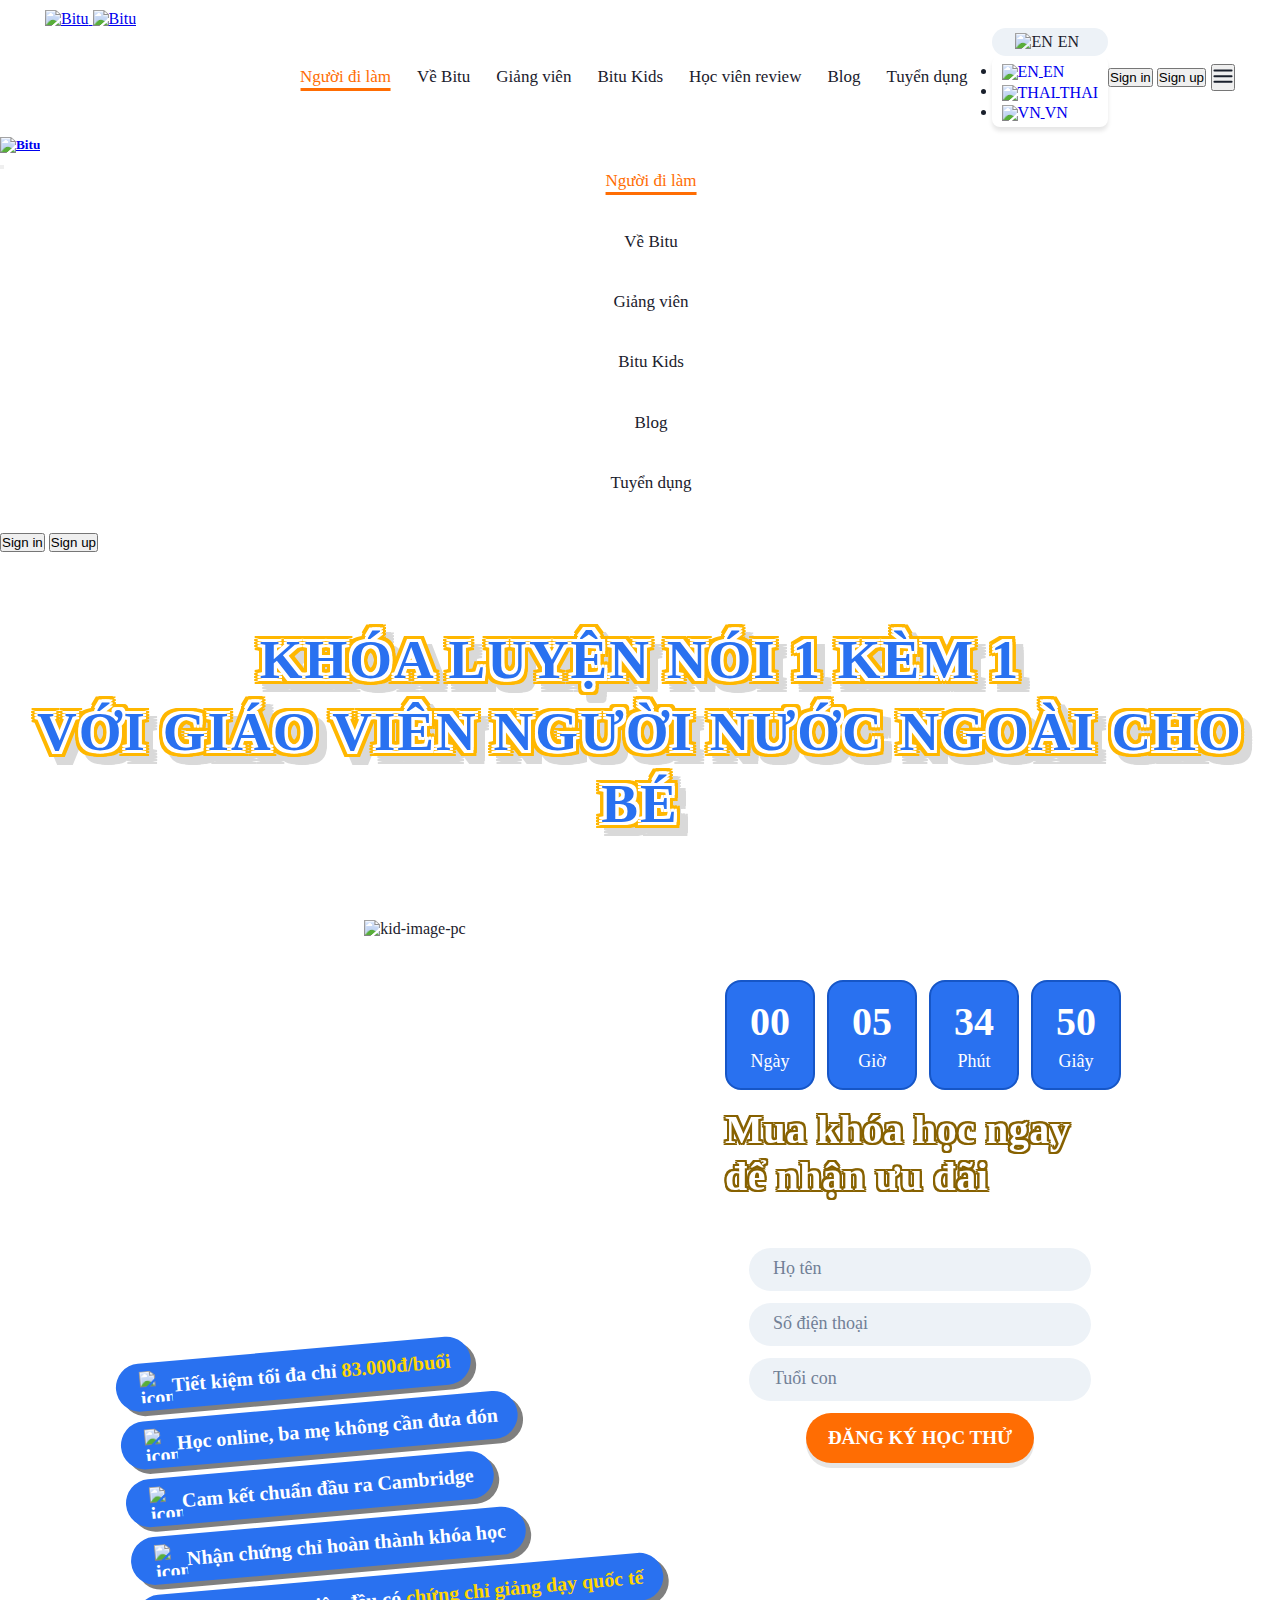
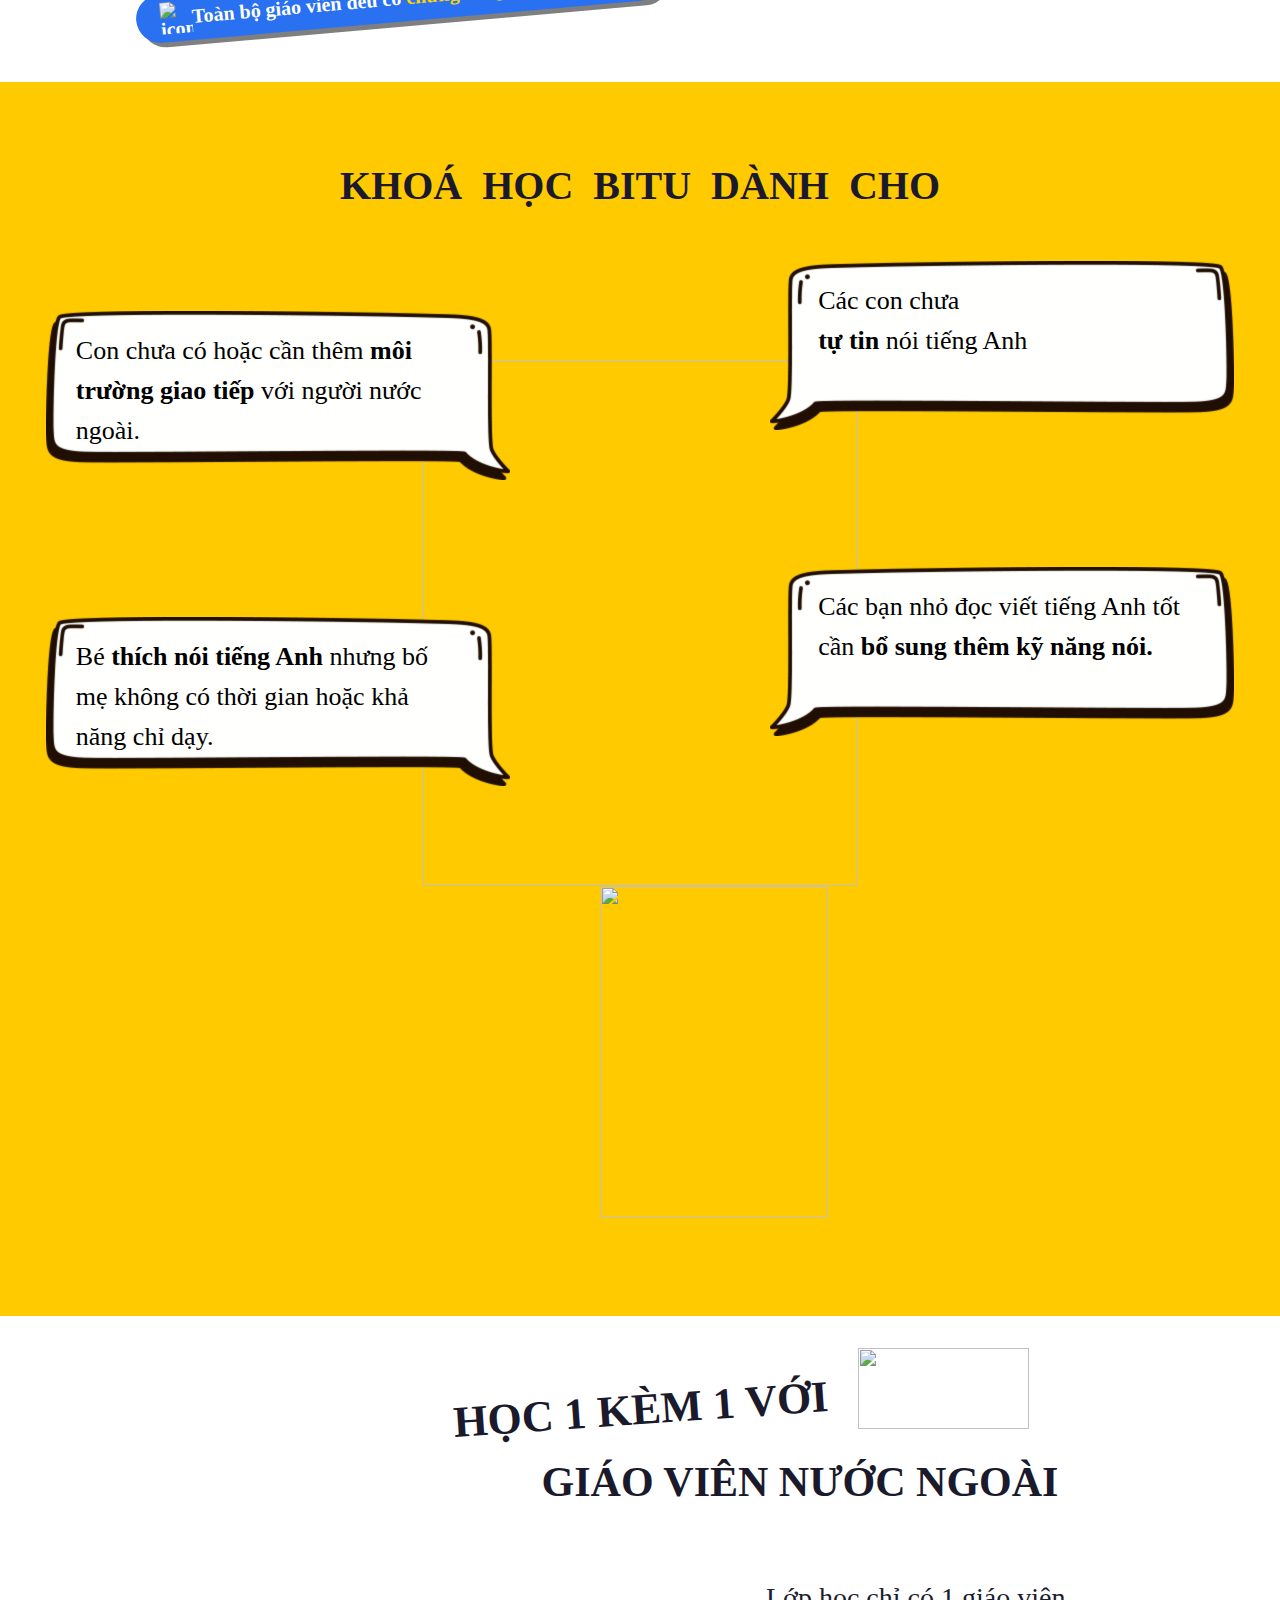
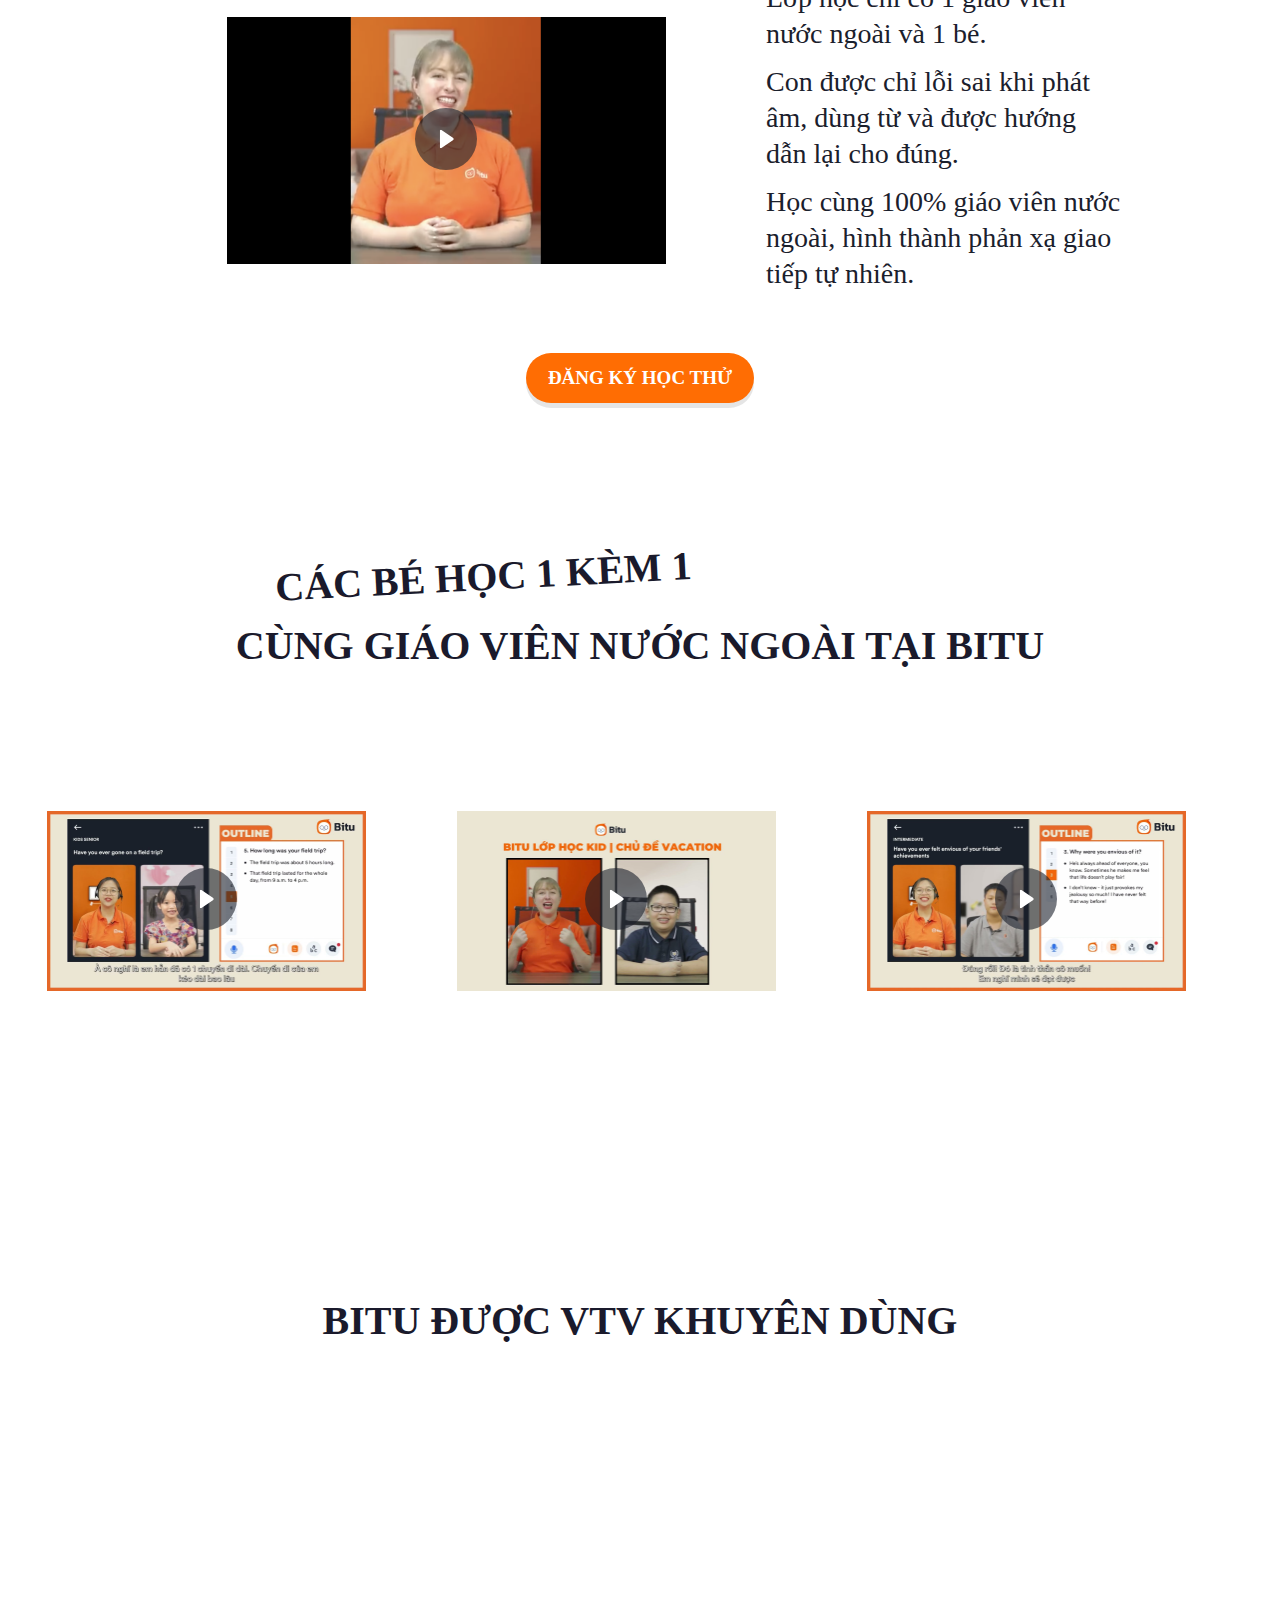
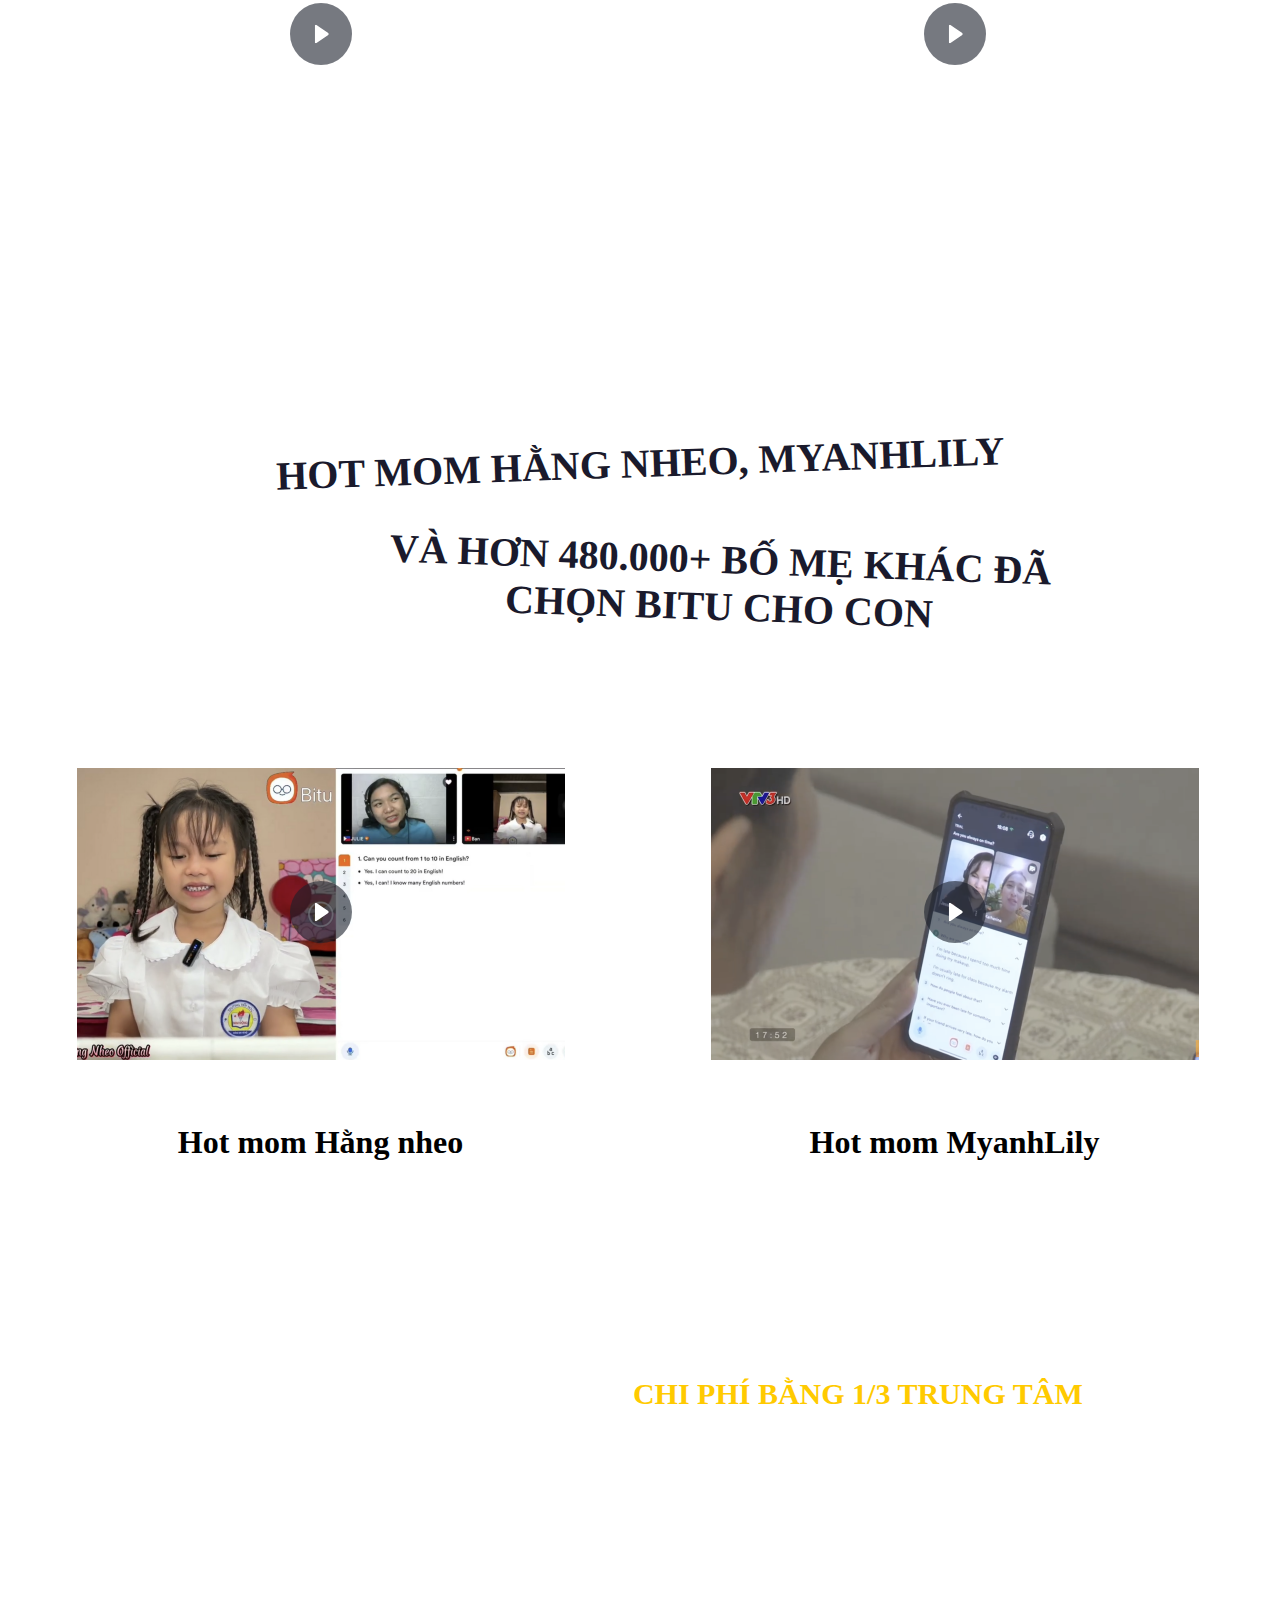
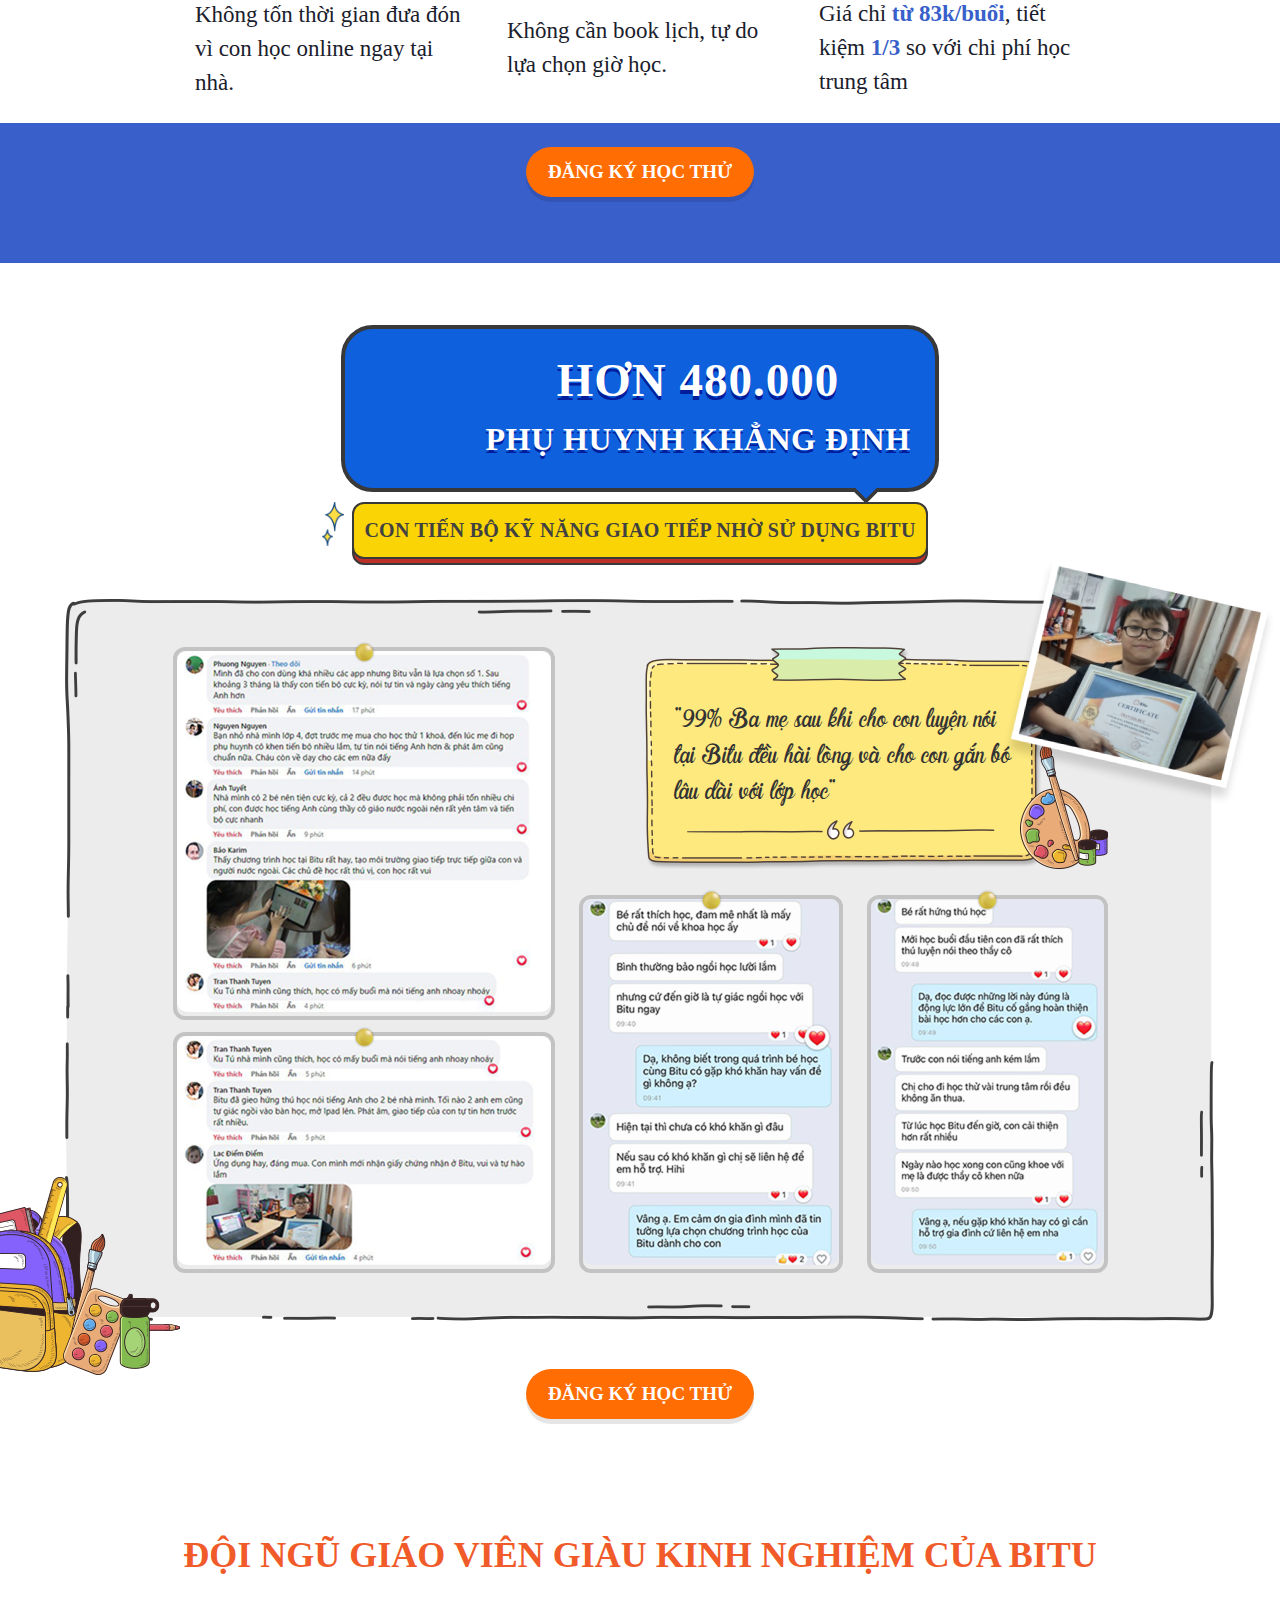
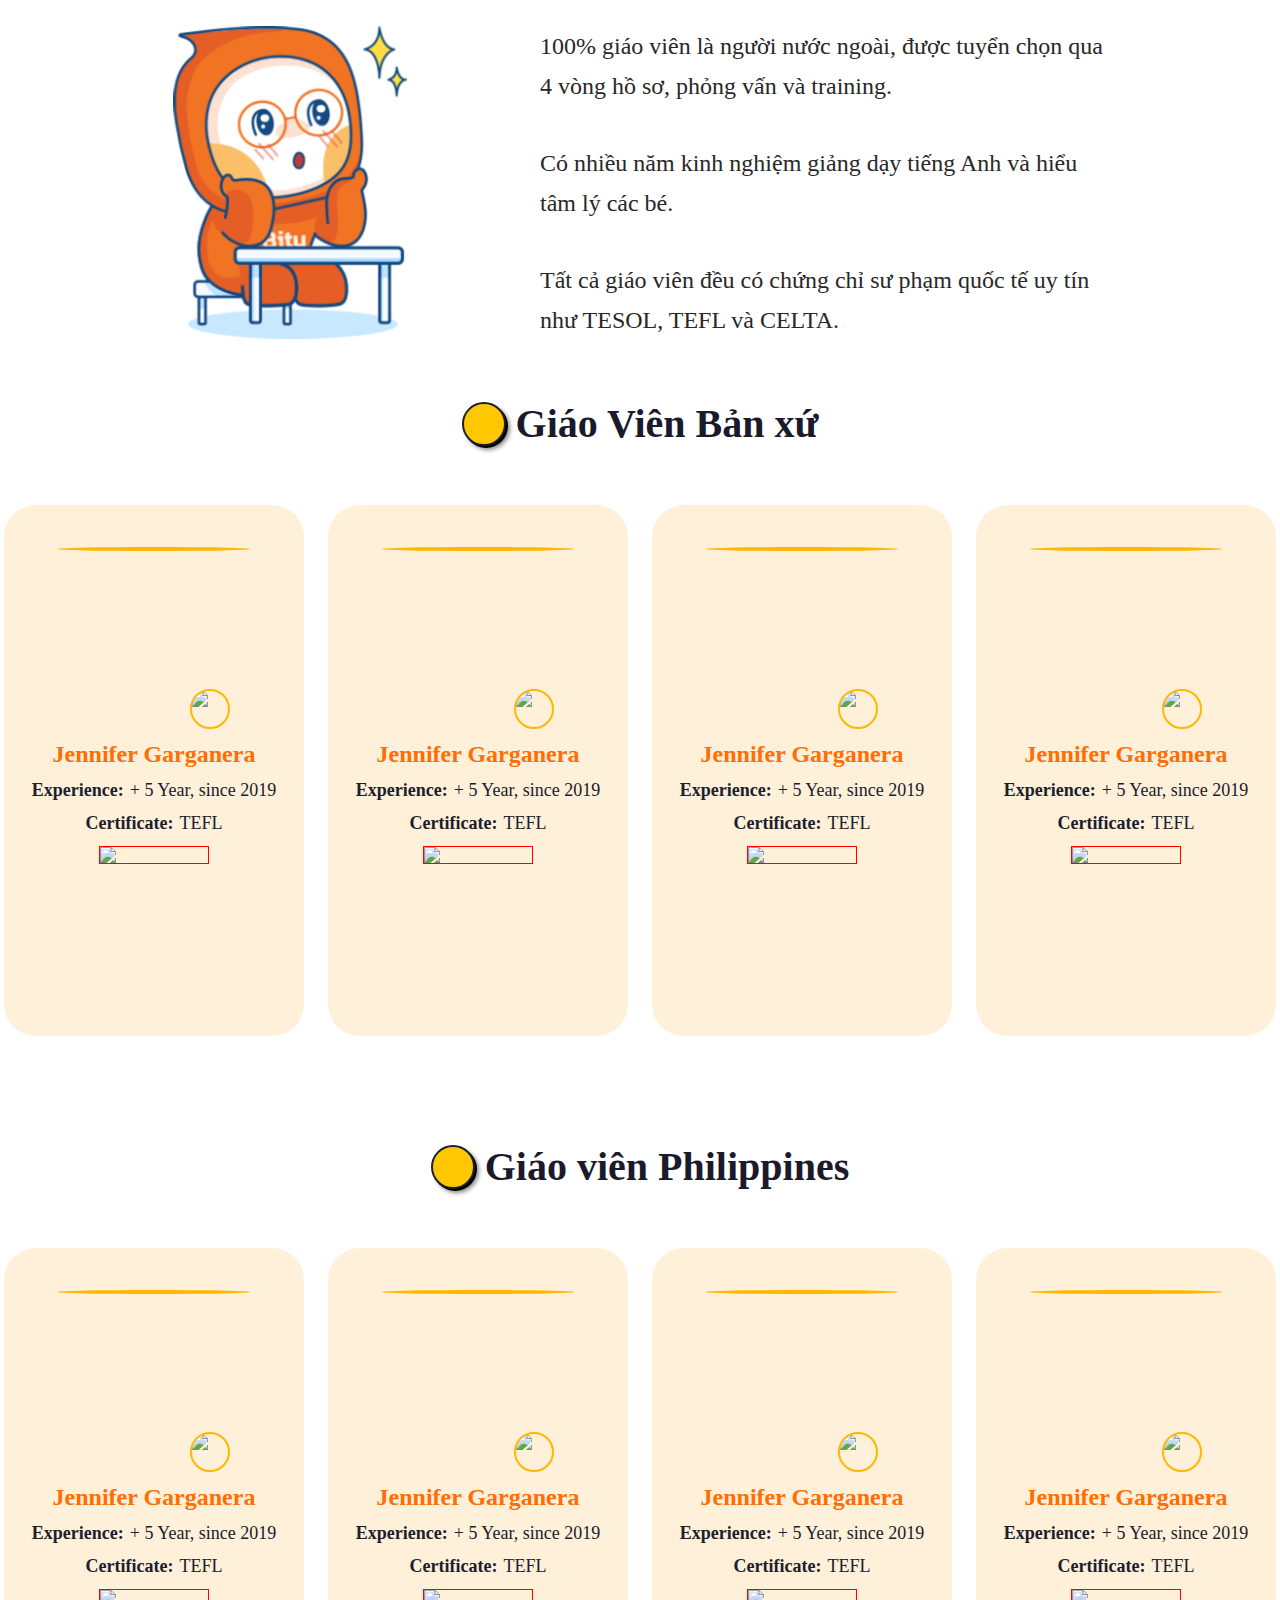
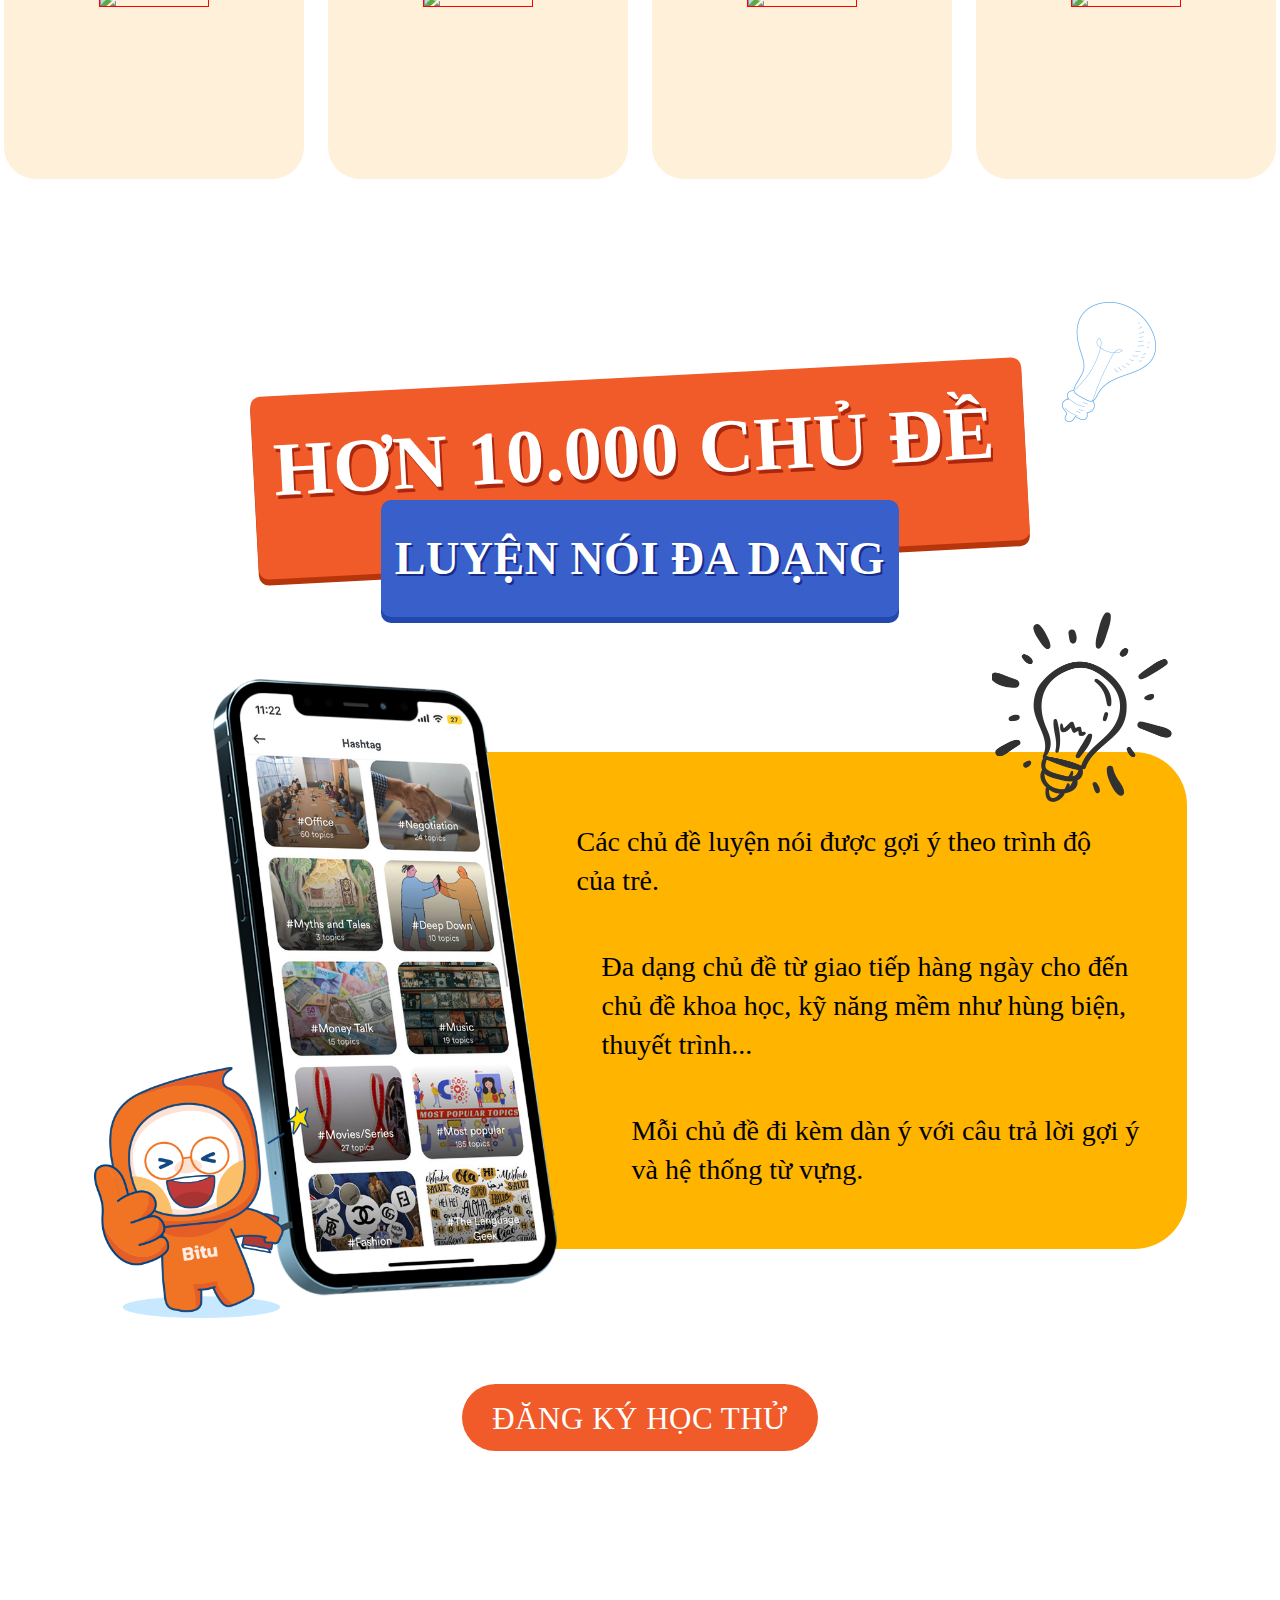
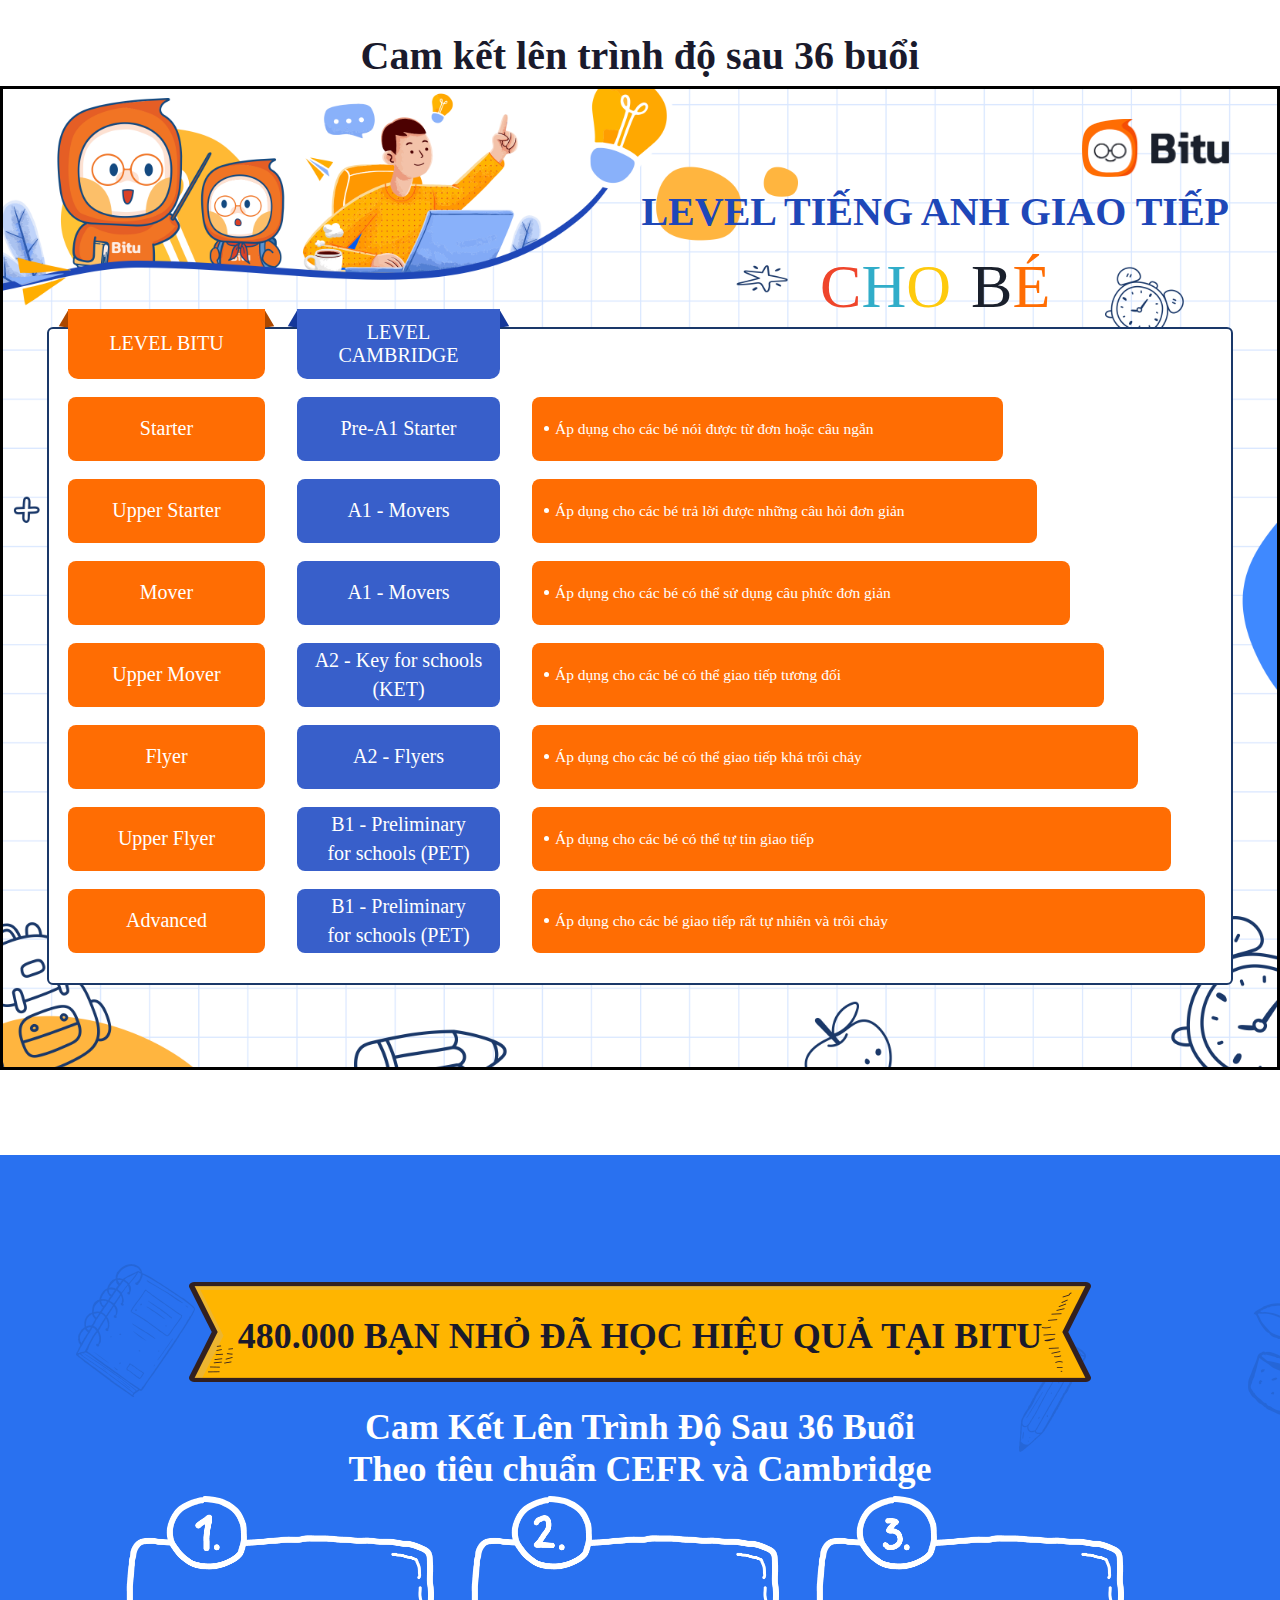
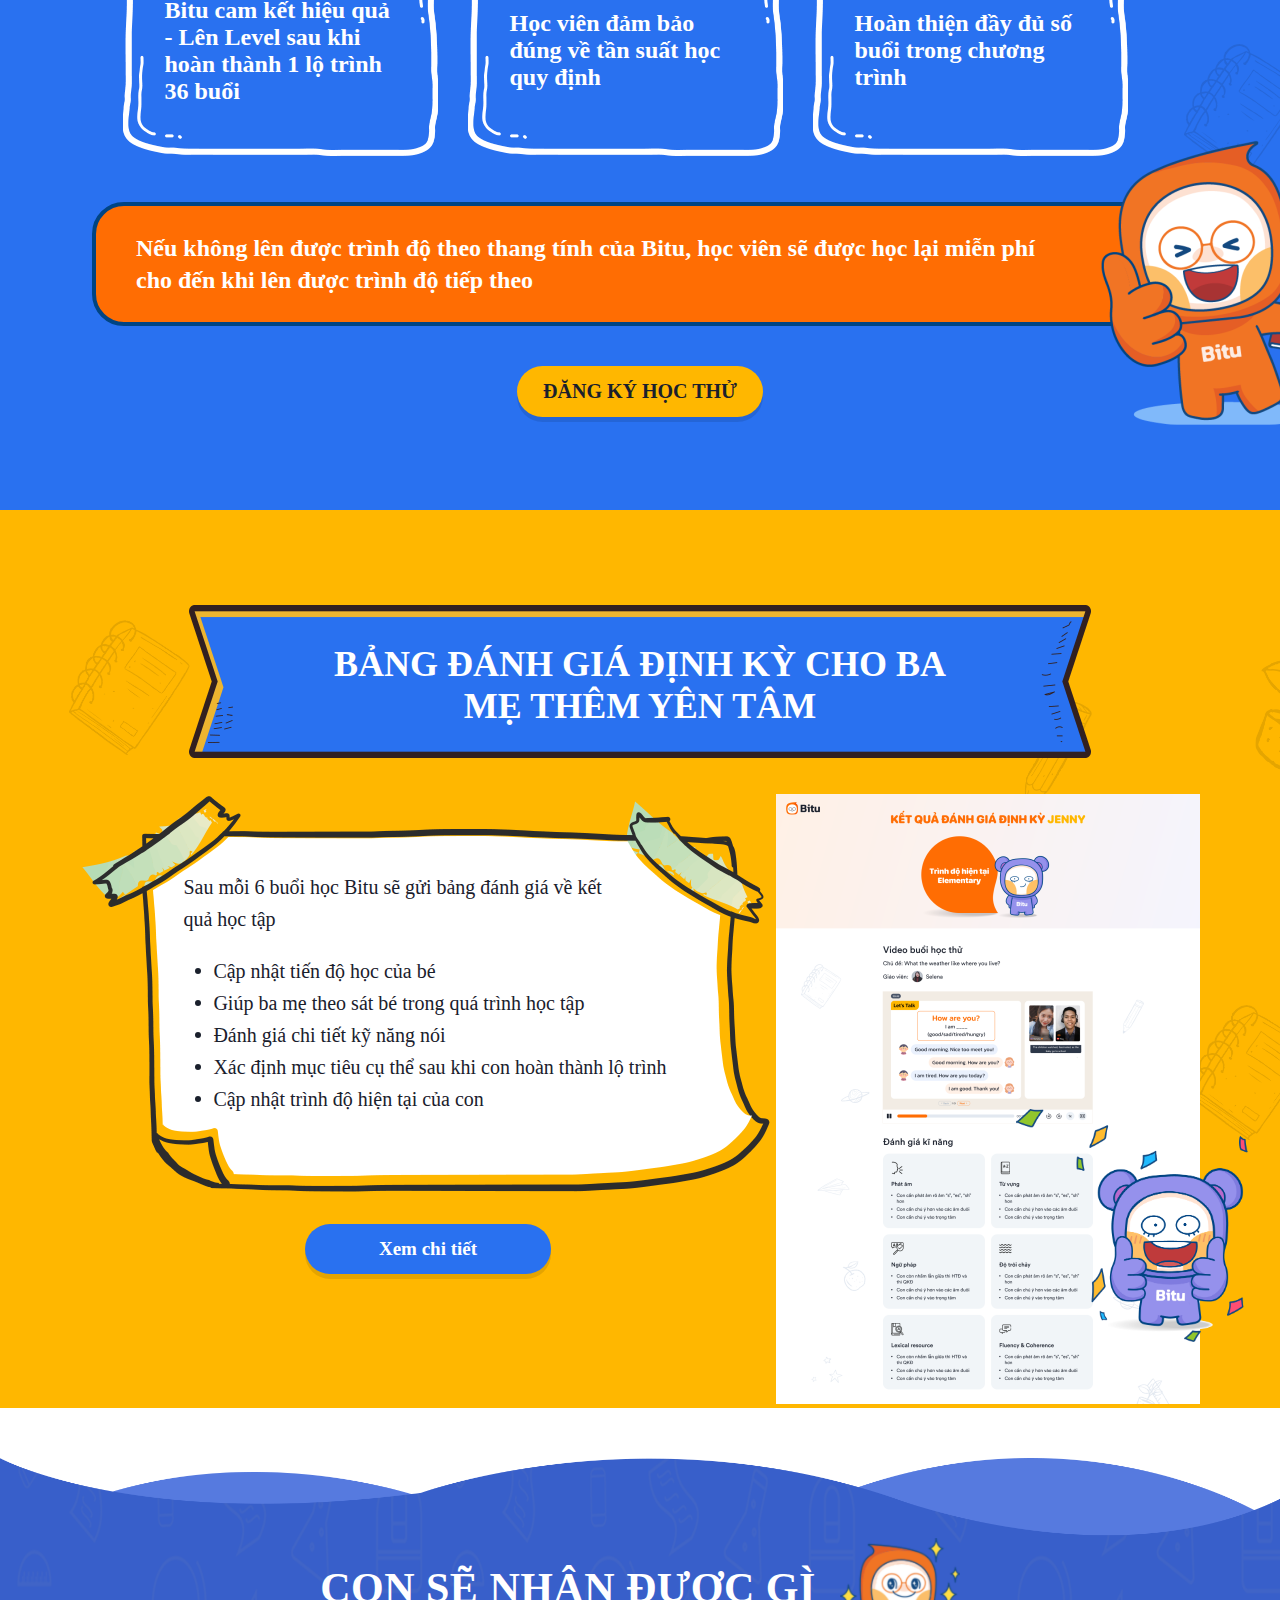
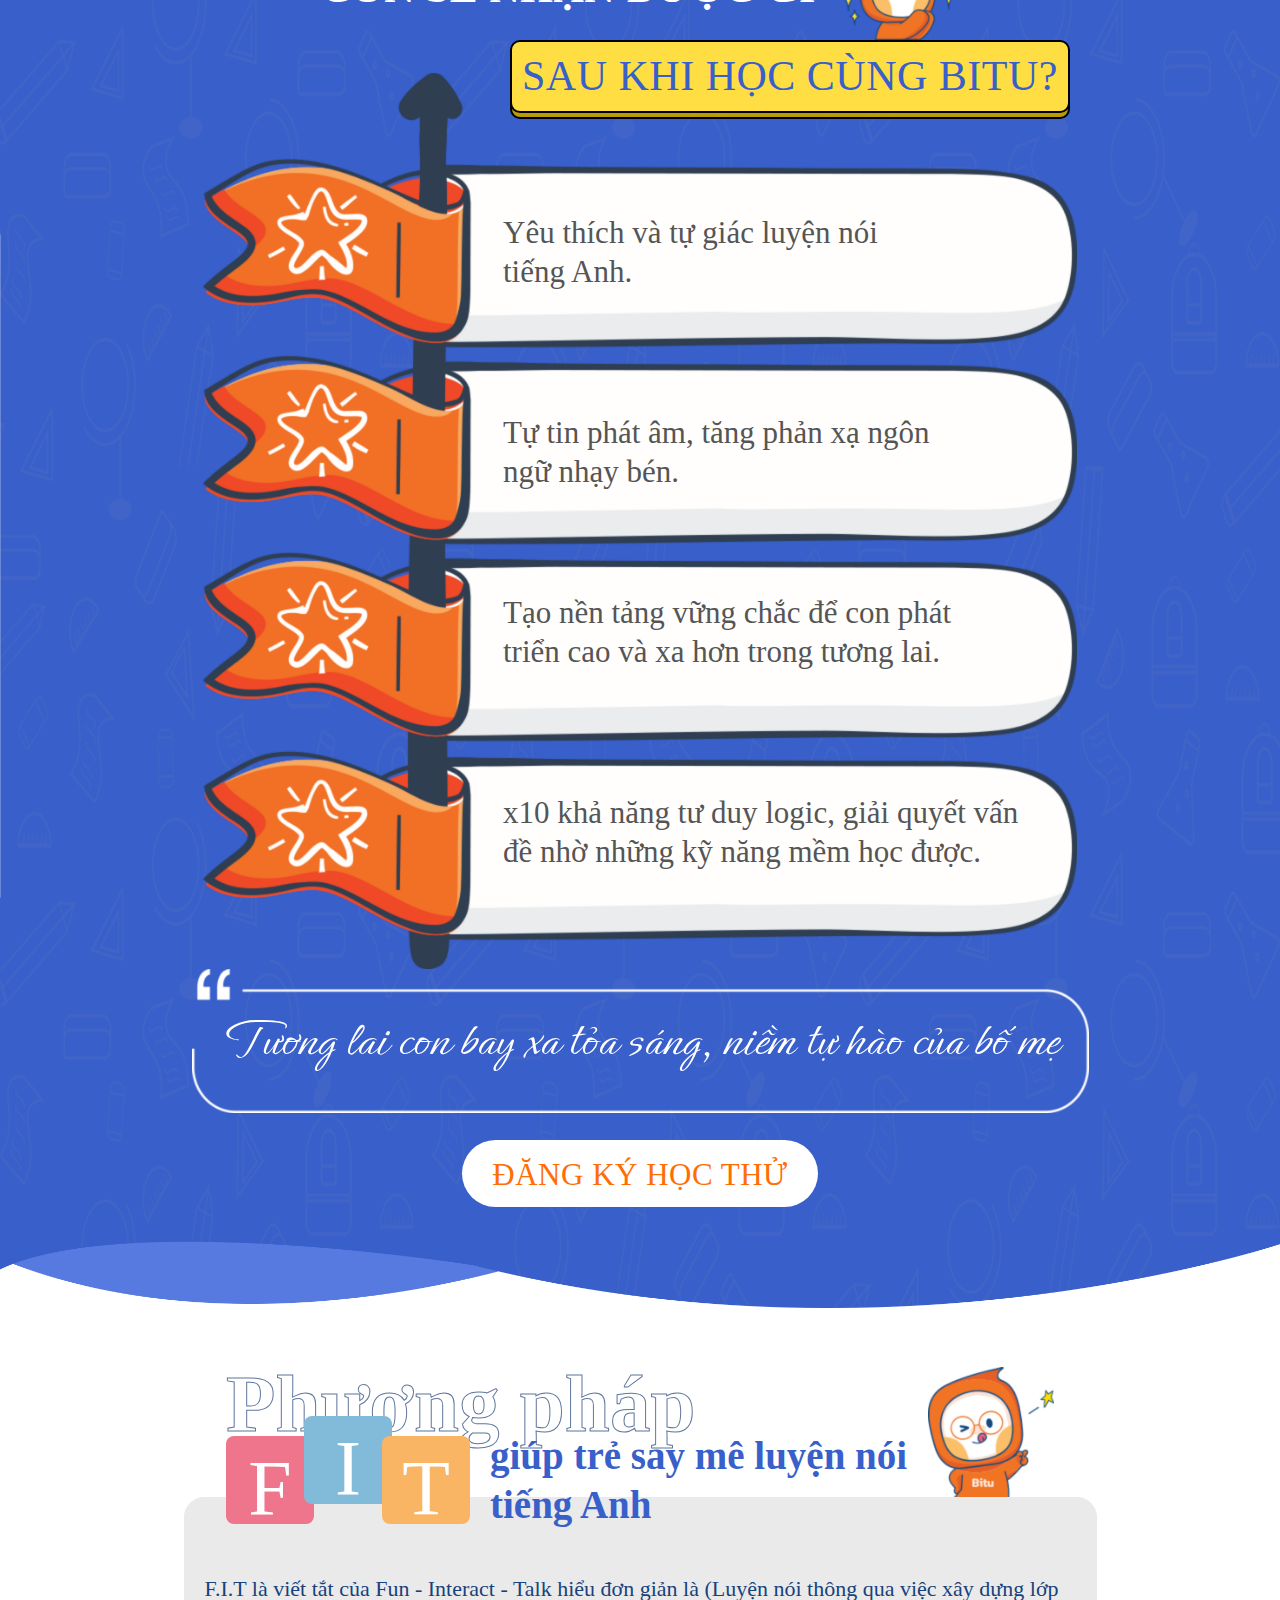
==== index.html @ 1ffdf678 "Fix css" ====
<!DOCTYPE html>
<html lang="vi">
  <head>
    <meta charset="UTF-8" />
    <title>Bitu Education</title>
    <meta name="viewport" content="width=device-width, initial-scale=1.0" />
    <meta name="description" content="" />
    <meta name="author" content="" />
    <link
      data-n-head="ssr"
      rel="icon"
      type="image/x-icon"
      href="images/favicon.ico"
    />

    <!-- STYLESHEET -->
    <link rel="stylesheet" type="text/css" href="css/bootstrap.min.css" />
    <link
      rel="stylesheet"
      type="text/css"
      href="css/font-awesome-all.min.css"
    />
    <link rel="stylesheet" type="text/css" href="css/slick.min.css" />
    <link rel="stylesheet" type="text/css" href="css/common-9.css" />
    <link rel="stylesheet" type="text/css" href="css/main.css" />

    <link rel="stylesheet" type="text/css" href="css/header.css" />
    <link rel="stylesheet" type="text/css" href="css/teacher.css" />
    <link rel="stylesheet" type="text/css" href="css/review-2.css" />
    <link rel="stylesheet" type="text/css" href="css/kids-4.css" />
    <link rel="stylesheet" type="text/css" href="css/worker.css" />
    <link rel="stylesheet" type="text/css" href="css/about.css" />
    <link rel="stylesheet" type="text/css" href="css/footer.css" />

    <!-- HTML5 Shim and Respond.js IE8 support of HTML5 elements and media queries-->
    <!-- WARNING: Respond.js doesn't work if you view the page via file://-->
    <!--if lt IE 9
    script(src='https://oss.maxcdn.com/html5shiv/3.7.2/html5shiv.min.js')
    script(src='https://oss.maxcdn.com/respond/1.4.2/respond.min.js')
    -->
  </head>
  <body>
    <header class="main-header">
      <div class="container-fluid">
        <div class="row g-0 justify-content-between align-items-center">
          <div class="col-auto col-logo">
            <a href="index.html" class="logo">
              <img
                src="./images/logo.svg"
                alt="Bitu"
                class="d-none d-lg-block"
              />
              <img
                src="./images/logo_sp.svg"
                alt="Bitu"
                class="d-block d-lg-none"
              />
            </a>
          </div>

          <div class="col-auto col-nav">
            <ul class="main-nav d-none d-lg-block">
              <li><a href="#" class="active">Người đi làm</a></li>
              <li><a href="#">Về Bitu</a></li>
              <li><a href="#">Giảng viên</a></li>
              <li><a href="#">Bitu Kids</a></li>
              <li><a href="#">Học viên review</a></li>
              <li><a href="#">Blog</a></li>
              <li><a href="Tuyển dụng">Tuyển dụng</a></li>
            </ul>

            <div class="box-language">
              <div class="dropdown">
                <a
                  href="#"
                  id="languageDropdown"
                  class="dropdown-toggle"
                  role="button"
                  data-bs-toggle="dropdown"
                  data-bs-offset="0,6"
                  aria-expanded="false"
                >
                  <img src="images/lang_en.svg" alt="EN" />
                  <span>EN</span>
                </a>

                <ul
                  class="dropdown-menu dropdown-menu-end"
                  aria-labelledby="languageDropdown"
                >
                  <li>
                    <a class="dropdown-item" href="#">
                      <img src="images/lang_en.svg" alt="EN" />
                      <span>EN</span>
                    </a>
                  </li>

                  <li>
                    <a class="dropdown-item" href="#">
                      <img src="images/lang_thai.svg" alt="THAI" />
                      <span>THAI</span>
                    </a>
                  </li>

                  <li>
                    <a class="dropdown-item" href="#">
                      <img src="images/lang_vn.svg" alt="VN" />
                      <span>VN</span>
                    </a>
                  </li>
                </ul>
              </div>
            </div>

            <div class="list-authen list-authen-for-pc">
              <button class="btn-authen btn-signin">Sign in</button>
              <button class="btn-authen btn-signup">Sign up</button>
            </div>

            <button
              class="btn border-0 d-block d-lg-none btn-menu"
              type="button"
              data-bs-toggle="offcanvas"
              data-bs-target="#offcanvasMenu"
              aria-controls="offcanvasMenu"
            >
              <svg
                width="20"
                height="20"
                viewBox="0 0 20 20"
                fill="none"
                xmlns="http://www.w3.org/2000/svg"
              >
                <path
                  d="M1.42871 4.42871H18.5716M1.42871 10.143H18.5716M1.42871 15.8573H18.5716"
                  stroke="#1A202C"
                  stroke-width="2"
                  stroke-linecap="round"
                  stroke-linejoin="round"
                />
              </svg>
            </button>
          </div>
        </div>
      </div>
    </header>
    <!-- /END .main-header -->

    <div class="offcanvas offcanvas-end" tabindex="-1" id="offcanvasMenu">
      <div class="offcanvas-header">
        <h5 class="offcanvas-title">
          <a href="index.html" class="logo"
            ><img src="images/logo_sp.svg" alt="Bitu"
          /></a>
        </h5>
        <button
          type="button"
          class="btn-close text-reset"
          data-bs-dismiss="offcanvas"
          aria-label="Close"
        ></button>
      </div>

      <div class="offcanvas-body">
        <ul class="main-nav">
          <li><a href="#" class="active">Người đi làm</a></li>
          <li><a href="#">Về Bitu</a></li>
          <li><a href="#">Giảng viên</a></li>
          <li><a href="#">Bitu Kids</a></li>
          <li><a href="#">Blog</a></li>
          <li><a href="#">Tuyển dụng</a></li>
        </ul>
        <div class="list-authen">
          <button class="btn-authen btn-signin">Sign in</button>
          <button class="btn-authen btn-signup">Sign up</button>
        </div>
      </div>
    </div>
    <!-- /END .offcanvas -->
    <div class="page-kids-wrapper">
      <!-- START BANNER BLOCK -->
      <div class="banner-block-wrapper">
        <div class="container">
          <div class="banner-block-content-wrapper">
            <h1 class="banner-kids-title title-for-pc">
              Khóa Luyện Nói 1 Kèm 1 <br />
              Với Giáo Viên Người Nước Ngoài Cho Bé
            </h1>
            <h1 class="banner-kids-title title-for-mb">
              Khóa Luyện Nói <br />1 Kèm 1 <br />
              Với Giáo Viên Người <br />
              Nước Ngoài Cho Bé
            </h1>

            <div class="banner-content">
              <div class="left-content">
                <div class="image-background">
                  <img
                    src="./images/girl-image.png"
                    class="kid-image kid-image-for-pc"
                    alt=" kid-image-pc"
                  />
                  <img
                    src="./images/girl-image-mb.png"
                    class="kid-image kid-image-for-mb"
                    alt=" kid-image-mb"
                  />
                </div>
                <div class="content">
                  <ul class="list-option">
                    <li class="option-item">
                      <img
                        src="./images/icon-tick.png"
                        class="icon-tick"
                        alt="icon-tick"
                      />
                      <p class="option-text">
                        <span>Tiết kiệm tối đa chỉ</span>
                        <span class="hight-light">83.000đ/buổi</span>
                      </p>
                    </li>

                    <li class="option-item">
                      <img
                        src="./images/icon-tick.png"
                        class="icon-tick"
                        alt="icon-tick"
                      />
                      <p class="option-text">
                        Học online, ba mẹ không cần đưa đón
                      </p>
                    </li>

                    <li class="option-item">
                      <img
                        src="./images/icon-tick.png"
                        class="icon-tick"
                        alt="icon-tick"
                      />
                      <p class="option-text">Cam kết chuẩn đầu ra Cambridge</p>
                    </li>
                    <li class="option-item">
                      <img
                        src="./images/icon-tick.png"
                        class="icon-tick"
                        alt="icon-tick"
                      />
                      <p class="option-text">
                        Nhận chứng chỉ hoàn thành khóa học
                      </p>
                    </li>

                    <li class="option-item">
                      <img
                        src="./images/icon-tick.png"
                        class="icon-tick"
                        alt="icon-tick"
                      />
                      <p class="option-text">
                        <span>Toàn bộ giáo viên đều có</span>
                        <span class="hight-light"
                          >chứng chỉ giảng dạy quốc tế</span
                        >
                      </p>
                    </li>
                  </ul>
                </div>
              </div>
              <div class="right-content">
                <ul class="count-down-timer" id="coun-down-timer">
                  <li class="timer-item">
                    <span class="number">00</span>
                    <span class="label">Ngày</span>
                  </li>
                  <li class="timer-item">
                    <span class="number">05</span>
                    <span class="label">Giờ</span>
                  </li>
                  <li class="timer-item">
                    <span class="number">34</span>
                    <span class="label">Phút</span>
                  </li>
                  <li class="timer-item">
                    <span class="number">50</span>
                    <span class="label">Giây</span>
                  </li>
                </ul>
                <h2 class="register-title">Mua khóa học ngay để nhận ưu đãi</h2>
                <div class="register-form">
                  <form method="" action="">
                    <input
                      type="text"
                      name=""
                      class="input-form"
                      value=""
                      placeholder="Họ tên"
                    />
                    <input
                      type="text"
                      name=""
                      class="input-form"
                      value=""
                      placeholder="Số điện thoại"
                    />
                    <input
                      type="text"
                      name=""
                      class="input-form"
                      value=""
                      placeholder="Tuổi con"
                    />
                    <button type="" class="btn-register">
                      ĐĂNG KÝ HỌC THỬ
                    </button>
                  </form>
                </div>
                <div class="bottom-image">
                  <img
                    src="./images/bottom-form-image.png"
                    class="bottom-form-image"
                    alt=""
                  />
                </div>
              </div>
            </div>
          </div>
        </div>
      </div>
      <!-- END BANNER BLOCK -->

      <!-- START BITU FOR BLOCK -->
      <div class="bitu-for-block-wrapper">
        <div class="bitu-for-content-wrapper">
          <div class="container center">
            <div class="common-title-with-background bitu-for-title">
              <h1 class="title-text txt-uppercase">khoá học bitu dành cho</h1>
            </div>
            <div class="bitu-for-main">
              <div class="wrapper">
                <div class="option-item left-option">
                  <p class="message-detail">
                    Con chưa có hoặc cần thêm
                    <strong>môi trường giao tiếp</strong> với người nước ngoài.
                  </p>
                </div>
              </div>
              <div class="wrapper">
                <div class="option-item right-option">
                  <p class="message-detail">
                    Các con chưa <br />
                    <strong>tự tin</strong> nói tiếng Anh
                  </p>
                </div>
              </div>

              <div class="wrapper">
                <div class="option-item left-option">
                  <p class="message-detail">
                    Bé <strong>thích nói tiếng Anh</strong> nhưng bố mẹ không có
                    thời gian hoặc khả năng chỉ dạy.
                  </p>
                </div>
              </div>
              <div class="wrapper">
                <div class="option-item right-option">
                  <p class="message-detail">
                    Các bạn nhỏ đọc viết tiếng Anh tốt cần
                    <strong>bổ sung thêm kỹ năng nói.</strong>
                  </p>
                </div>
              </div>
              <div class="main-image-wrapper">
                <img
                  src="./images/bitu-for-girl.png"
                  class="girl-image"
                  alt=""
                />
              </div>
            </div>
            <div class="bottom-icon-wrapper">
              <img src="./images/icon-bitu-1.png" alt="" />
            </div>
          </div>
        </div>
      </div>
      <!-- END BITU FOR BLOCK -->

      <!-- START LEARN ENGLISH WITH FOREIGNER TEACHER BLOCK -->
      <div class="learn-with-foreigner-teacher-wrapper">
        <div class="container">
          <div class="learn-with-foreigner-teacher-content">
            <div class="title-block">
              <div
                class="common-title-with-background title-1 learn-with-foreigner-teacher-title"
              >
                <h1 class="title-text txt-uppercase">học 1 kèm 1 với</h1>
              </div>
              <img src="./images/icon-rocket.png" class="icon-rocket" alt="" />
              <div
                class="common-title-with-background title-2 learn-with-foreigner-teacher-title"
              >
                <h1 class="title-text txt-uppercase">giáo viên nước ngoài</h1>
              </div>
            </div>

            <div class="list-feature-of-class">
              <div class="left-content">
                <div class="video-wrapper">
                  <div class="video-content">
                    <div class="video-item">
                      <div class="video-item">
                        <div class="video-content">
                          <video
                            class="video-element"
                            poster="./images/video-preview-14.png"
                          >
                            <source
                              src="./videos/video-14.mp4"
                              type="video/mp4"
                            />
                            <source
                              src="./videos/video-14.webm"
                              type="video/webm"
                            />
                            Your browser does not support the video tag.
                          </video>
                          <div class="mask-video">
                            <span class="btn-play">
                              <svg
                                width="62"
                                height="62"
                                viewBox="0 0 62 62"
                                fill="none"
                                xmlns="http://www.w3.org/2000/svg"
                              >
                                <rect
                                  opacity="0.6"
                                  width="62"
                                  height="62"
                                  rx="31"
                                  fill="#1A202C"
                                />
                                <g clip-path="url(#clip0_4121_24118)">
                                  <path
                                    d="M38.2509 29.9216L26.1103 21.8275C25.9723 21.736 25.8191 21.693 25.6651 21.7025C25.5111 21.712 25.3615 21.7737 25.2304 21.8817C25.0993 21.9898 24.991 22.1407 24.9159 22.3201C24.8407 22.4995 24.8011 22.7015 24.8008 22.9071V39.0945C24.801 39.3 24.8406 39.5021 24.9158 39.6815C24.991 39.8609 25.0992 40.0118 25.2304 40.1198C25.3615 40.2279 25.5112 40.2895 25.6652 40.2988C25.8191 40.3082 25.9724 40.265 26.1103 40.1733L38.2509 32.08C38.4012 31.9797 38.5276 31.8257 38.6159 31.6351C38.7043 31.4445 38.751 31.2248 38.751 31.0008C38.751 30.7767 38.7043 30.5571 38.6159 30.3665C38.5276 30.1759 38.4012 30.0218 38.2509 29.9216Z"
                                    fill="white"
                                  />
                                </g>
                                <defs>
                                  <clipPath id="clip0_4121_24118">
                                    <rect
                                      width="13.95"
                                      height="18.6"
                                      fill="white"
                                      transform="translate(24.8008 21.6992)"
                                    />
                                  </clipPath>
                                </defs>
                              </svg>
                            </span>
                          </div>
                        </div>
                      </div>
                    </div>
                  </div>
                </div>
              </div>
              <div class="right-content">
                <ul class="list-option-of-class">
                  <li class="option-of-class-item">
                    <img
                      src="./images/icon-tick-2.png"
                      class="icon-tick"
                      alt=""
                    />
                    <p class="text">
                      Lớp học chỉ có 1 giáo viên nước ngoài và 1 bé.
                    </p>
                  </li>
                  <li class="option-of-class-item">
                    <img
                      src="./images/icon-tick-2.png"
                      class="icon-tick"
                      alt=""
                    />
                    <p class="text">
                      Con được chỉ lỗi sai khi phát âm, dùng từ và được hướng
                      dẫn lại cho đúng.
                    </p>
                  </li>
                  <li class="option-of-class-item">
                    <img
                      src="./images/icon-tick-2.png"
                      class="icon-tick"
                      alt=""
                    />
                    <p class="text">
                      Học cùng 100% giáo viên nước ngoài, hình thành phản xạ
                      giao tiếp tự nhiên.
                    </p>
                  </li>
                </ul>
              </div>
            </div>
            <div class="register-block">
              <button type="" class="btn-register">ĐĂNG KÝ HỌC THỬ</button>
            </div>

            <img src="./images/icon-cloud-1.png" class="icon-cloud-1" alt="" />
          </div>
        </div>
      </div>
      <!-- END LEARN ENGLISH WITH FOREIGNER TEACHER BLOCK -->

      <!--   START LEARN ENGLISH WITH FOREIGNER TEACHER BLOCK 2-->
      <div class="list-kid-student-wrapper">
        <div class="container">
          <div class="title-block-wrapper">
            <div class="common-title-with-background title-1">
              <h1 class="title-text txt-uppercase">Các bé học 1 kèm 1</h1>
            </div>
            <div class="common-title-with-background title-2">
              <h1 class="title-text txt-uppercase">
                cùng giáo viên nước ngoài tại Bitu
              </h1>
            </div>
          </div>

          <div class="list-class-of-kid-wrapper">
            <div class="list-class-of-student">
              <div class="class-item">
                <div class="video-item">
                  <div class="video-content">
                    <video
                      class="video-element"
                      poster="./images/video-preview-15.jpeg"
                    >
                      <source src="./videos/video-15.mp4" type="video/mp4" />
                      <source src="./videos/video-15.webm" type="video/webm" />
                      Your browser does not support the video tag.
                    </video>
                    <div class="mask-video">
                      <span class="btn-play">
                        <svg
                          width="62"
                          height="62"
                          viewBox="0 0 62 62"
                          fill="none"
                          xmlns="http://www.w3.org/2000/svg"
                        >
                          <rect
                            opacity="0.6"
                            width="62"
                            height="62"
                            rx="31"
                            fill="#1A202C"
                          />
                          <g clip-path="url(#clip0_4121_24118)">
                            <path
                              d="M38.2509 29.9216L26.1103 21.8275C25.9723 21.736 25.8191 21.693 25.6651 21.7025C25.5111 21.712 25.3615 21.7737 25.2304 21.8817C25.0993 21.9898 24.991 22.1407 24.9159 22.3201C24.8407 22.4995 24.8011 22.7015 24.8008 22.9071V39.0945C24.801 39.3 24.8406 39.5021 24.9158 39.6815C24.991 39.8609 25.0992 40.0118 25.2304 40.1198C25.3615 40.2279 25.5112 40.2895 25.6652 40.2988C25.8191 40.3082 25.9724 40.265 26.1103 40.1733L38.2509 32.08C38.4012 31.9797 38.5276 31.8257 38.6159 31.6351C38.7043 31.4445 38.751 31.2248 38.751 31.0008C38.751 30.7767 38.7043 30.5571 38.6159 30.3665C38.5276 30.1759 38.4012 30.0218 38.2509 29.9216Z"
                              fill="white"
                            />
                          </g>
                          <defs>
                            <clipPath id="clip0_4121_24118">
                              <rect
                                width="13.95"
                                height="18.6"
                                fill="white"
                                transform="translate(24.8008 21.6992)"
                              />
                            </clipPath>
                          </defs>
                        </svg>
                      </span>
                    </div>
                  </div>
                </div>
              </div>
              <div class="class-item">
                <div class="video-item">
                  <div class="video-item">
                    <div class="video-content">
                      <video
                        class="video-element"
                        poster="./images/video-preview-16.jpeg"
                      >
                        <source src="./videos/video-16.mp4" type="video/mp4" />
                        <source
                          src="./videos/video-16.webm"
                          type="video/webm"
                        />
                        Your browser does not support the video tag.
                      </video>
                      <div class="mask-video">
                        <span class="btn-play">
                          <svg
                            width="62"
                            height="62"
                            viewBox="0 0 62 62"
                            fill="none"
                            xmlns="http://www.w3.org/2000/svg"
                          >
                            <rect
                              opacity="0.6"
                              width="62"
                              height="62"
                              rx="31"
                              fill="#1A202C"
                            />
                            <g clip-path="url(#clip0_4121_24118)">
                              <path
                                d="M38.2509 29.9216L26.1103 21.8275C25.9723 21.736 25.8191 21.693 25.6651 21.7025C25.5111 21.712 25.3615 21.7737 25.2304 21.8817C25.0993 21.9898 24.991 22.1407 24.9159 22.3201C24.8407 22.4995 24.8011 22.7015 24.8008 22.9071V39.0945C24.801 39.3 24.8406 39.5021 24.9158 39.6815C24.991 39.8609 25.0992 40.0118 25.2304 40.1198C25.3615 40.2279 25.5112 40.2895 25.6652 40.2988C25.8191 40.3082 25.9724 40.265 26.1103 40.1733L38.2509 32.08C38.4012 31.9797 38.5276 31.8257 38.6159 31.6351C38.7043 31.4445 38.751 31.2248 38.751 31.0008C38.751 30.7767 38.7043 30.5571 38.6159 30.3665C38.5276 30.1759 38.4012 30.0218 38.2509 29.9216Z"
                                fill="white"
                              />
                            </g>
                            <defs>
                              <clipPath id="clip0_4121_24118">
                                <rect
                                  width="13.95"
                                  height="18.6"
                                  fill="white"
                                  transform="translate(24.8008 21.6992)"
                                />
                              </clipPath>
                            </defs>
                          </svg>
                        </span>
                      </div>
                    </div>
                  </div>
                </div>
              </div>
              <div class="class-item">
                <div class="video-item">
                  <div class="video-item">
                    <div class="video-content">
                      <video
                        class="video-element"
                        poster="./images/video-preview-17.jpeg"
                      >
                        <source src="./videos/video-17.mp4" type="video/mp4" />
                        <source
                          src="./videos/video-17.webm"
                          type="video/webm"
                        />
                        Your browser does not support the video tag.
                      </video>
                      <div class="mask-video">
                        <span class="btn-play">
                          <svg
                            width="62"
                            height="62"
                            viewBox="0 0 62 62"
                            fill="none"
                            xmlns="http://www.w3.org/2000/svg"
                          >
                            <rect
                              opacity="0.6"
                              width="62"
                              height="62"
                              rx="31"
                              fill="#1A202C"
                            />
                            <g clip-path="url(#clip0_4121_24118)">
                              <path
                                d="M38.2509 29.9216L26.1103 21.8275C25.9723 21.736 25.8191 21.693 25.6651 21.7025C25.5111 21.712 25.3615 21.7737 25.2304 21.8817C25.0993 21.9898 24.991 22.1407 24.9159 22.3201C24.8407 22.4995 24.8011 22.7015 24.8008 22.9071V39.0945C24.801 39.3 24.8406 39.5021 24.9158 39.6815C24.991 39.8609 25.0992 40.0118 25.2304 40.1198C25.3615 40.2279 25.5112 40.2895 25.6652 40.2988C25.8191 40.3082 25.9724 40.265 26.1103 40.1733L38.2509 32.08C38.4012 31.9797 38.5276 31.8257 38.6159 31.6351C38.7043 31.4445 38.751 31.2248 38.751 31.0008C38.751 30.7767 38.7043 30.5571 38.6159 30.3665C38.5276 30.1759 38.4012 30.0218 38.2509 29.9216Z"
                                fill="white"
                              />
                            </g>
                            <defs>
                              <clipPath id="clip0_4121_24118">
                                <rect
                                  width="13.95"
                                  height="18.6"
                                  fill="white"
                                  transform="translate(24.8008 21.6992)"
                                />
                              </clipPath>
                            </defs>
                          </svg>
                        </span>
                      </div>
                    </div>
                  </div>
                </div>
              </div>
            </div>
            <button class="btn-slider btn-next">
              <svg
                xmlns="http://www.w3.org/2000/svg"
                width="24"
                height="24"
                viewBox="0 0 24 24"
                fill="none"
              >
                <g clip-path="url(#clip0_5877_8806)">
                  <path
                    d="M9 6L15 12L9 18"
                    stroke="#1A202C"
                    stroke-width="2"
                    stroke-linecap="round"
                    stroke-linejoin="round"
                  />
                </g>
                <defs>
                  <clipPath id="clip0_5877_8806">
                    <rect width="24" height="24" fill="white" />
                  </clipPath>
                </defs>
              </svg>
            </button>
          </div>
        </div>
      </div>
      <!-- END LEARN ENGLISH WITH FOREIGNER TEACHER BLOCK 2  -->

      <!-- BITU RECOMMEND USING BLOCK -->
      <div class="bitu-recommend-wrapper">
        <div class="container">
          <div class="title-block-wrapper">
            <div class="common-title-with-background recommend-title">
              <h1 class="title-text txt-uppercase">
                Bitu được VTV khuyên dùng
              </h1>
            </div>
          </div>

          <div
            class="bitu-recommend-list-wrapper bitu-recommend-list-wrapper-1"
          >
            <div class="bitu-recommend-list bitu-recommend-list-1">
              <div class="class-item">
                <div class="video-item">
                  <div class="video-item">
                    <div class="video-content">
                      <video
                        class="video-element"
                        poster="./images/video-preview-2.png"
                      >
                        <source src="./videos/video-2.mp4" type="video/mp4" />
                        <source src="./videos/video-2.webm" type="video/webm" />
                        Your browser does not support the video tag.
                      </video>
                      <div class="mask-video">
                        <span class="btn-play">
                          <svg
                            width="62"
                            height="62"
                            viewBox="0 0 62 62"
                            fill="none"
                            xmlns="http://www.w3.org/2000/svg"
                          >
                            <rect
                              opacity="0.6"
                              width="62"
                              height="62"
                              rx="31"
                              fill="#1A202C"
                            />
                            <g clip-path="url(#clip0_4121_24118)">
                              <path
                                d="M38.2509 29.9216L26.1103 21.8275C25.9723 21.736 25.8191 21.693 25.6651 21.7025C25.5111 21.712 25.3615 21.7737 25.2304 21.8817C25.0993 21.9898 24.991 22.1407 24.9159 22.3201C24.8407 22.4995 24.8011 22.7015 24.8008 22.9071V39.0945C24.801 39.3 24.8406 39.5021 24.9158 39.6815C24.991 39.8609 25.0992 40.0118 25.2304 40.1198C25.3615 40.2279 25.5112 40.2895 25.6652 40.2988C25.8191 40.3082 25.9724 40.265 26.1103 40.1733L38.2509 32.08C38.4012 31.9797 38.5276 31.8257 38.6159 31.6351C38.7043 31.4445 38.751 31.2248 38.751 31.0008C38.751 30.7767 38.7043 30.5571 38.6159 30.3665C38.5276 30.1759 38.4012 30.0218 38.2509 29.9216Z"
                                fill="white"
                              />
                            </g>
                            <defs>
                              <clipPath id="clip0_4121_24118">
                                <rect
                                  width="13.95"
                                  height="18.6"
                                  fill="white"
                                  transform="translate(24.8008 21.6992)"
                                />
                              </clipPath>
                            </defs>
                          </svg>
                        </span>
                      </div>
                    </div>
                  </div>
                </div>
              </div>
              <div class="class-item">
                <div class="video-item">
                  <div class="video-item">
                    <div class="video-item">
                      <div class="video-content">
                        <video
                          class="video-element"
                          poster="./images/video-preview-3.png"
                        >
                          <source src="./videos/video-3.mp4" type="video/mp4" />
                          <source
                            src="./videos/video-3.webm"
                            type="video/webm"
                          />
                          Your browser does not support the video tag.
                        </video>
                        <div class="mask-video">
                          <span class="btn-play">
                            <svg
                              width="62"
                              height="62"
                              viewBox="0 0 62 62"
                              fill="none"
                              xmlns="http://www.w3.org/2000/svg"
                            >
                              <rect
                                opacity="0.6"
                                width="62"
                                height="62"
                                rx="31"
                                fill="#1A202C"
                              />
                              <g clip-path="url(#clip0_4121_24118)">
                                <path
                                  d="M38.2509 29.9216L26.1103 21.8275C25.9723 21.736 25.8191 21.693 25.6651 21.7025C25.5111 21.712 25.3615 21.7737 25.2304 21.8817C25.0993 21.9898 24.991 22.1407 24.9159 22.3201C24.8407 22.4995 24.8011 22.7015 24.8008 22.9071V39.0945C24.801 39.3 24.8406 39.5021 24.9158 39.6815C24.991 39.8609 25.0992 40.0118 25.2304 40.1198C25.3615 40.2279 25.5112 40.2895 25.6652 40.2988C25.8191 40.3082 25.9724 40.265 26.1103 40.1733L38.2509 32.08C38.4012 31.9797 38.5276 31.8257 38.6159 31.6351C38.7043 31.4445 38.751 31.2248 38.751 31.0008C38.751 30.7767 38.7043 30.5571 38.6159 30.3665C38.5276 30.1759 38.4012 30.0218 38.2509 29.9216Z"
                                  fill="white"
                                />
                              </g>
                              <defs>
                                <clipPath id="clip0_4121_24118">
                                  <rect
                                    width="13.95"
                                    height="18.6"
                                    fill="white"
                                    transform="translate(24.8008 21.6992)"
                                  />
                                </clipPath>
                              </defs>
                            </svg>
                          </span>
                        </div>
                      </div>
                    </div>
                  </div>
                </div>
              </div>
            </div>
            <button class="btn-slider btn-next">
              <svg
                xmlns="http://www.w3.org/2000/svg"
                width="24"
                height="24"
                viewBox="0 0 24 24"
                fill="none"
              >
                <g clip-path="url(#clip0_5877_8806)">
                  <path
                    d="M9 6L15 12L9 18"
                    stroke="#1A202C"
                    stroke-width="2"
                    stroke-linecap="round"
                    stroke-linejoin="round"
                  />
                </g>
                <defs>
                  <clipPath id="clip0_5877_8806">
                    <rect width="24" height="24" fill="white" />
                  </clipPath>
                </defs>
              </svg>
            </button>
          </div>
        </div>
      </div>
      <!-- END RECOMMEND USING BLOCK 02 -->

      <!-- BITU RECOMMEND USING BLOCK -->
      <div class="bitu-recommend-wrapper bitu-recommend-wrapper-2">
        <div class="container">
          <div class="title-block-wrapper">
            <div class="common-title-with-background title-1">
              <h1 class="title-text txt-uppercase">
                Hot mom Hằng Nheo, MyanhLily
              </h1>
            </div>
            <div class="common-title-with-background title-2">
              <h1 class="title-text txt-uppercase">
                Và hơn 480.000+ bố mẹ khác đã chọn Bitu cho con
              </h1>
            </div>
          </div>

          <div
            class="bitu-recommend-list-wrapper bitu-recommend-list-wrapper-2"
          >
            <div class="bitu-recommend-list bitu-recommend-list-2">
              <div class="item-wrapper">
                <div class="class-item">
                  <div class="video-item">
                    <div class="video-item">
                      <div class="video-content">
                        <video
                          class="video-element"
                          poster="./images/video-preview-18.png"
                        >
                          <source
                            src="./videos/video-18.mp4"
                            type="video/mp4"
                          />
                          <source
                            src="./videos/video-18.webm"
                            type="video/webm"
                          />
                          Your browser does not support the video tag.
                        </video>
                        <div class="mask-video">
                          <span class="btn-play">
                            <svg
                              width="62"
                              height="62"
                              viewBox="0 0 62 62"
                              fill="none"
                              xmlns="http://www.w3.org/2000/svg"
                            >
                              <rect
                                opacity="0.6"
                                width="62"
                                height="62"
                                rx="31"
                                fill="#1A202C"
                              />
                              <g clip-path="url(#clip0_4121_24118)">
                                <path
                                  d="M38.2509 29.9216L26.1103 21.8275C25.9723 21.736 25.8191 21.693 25.6651 21.7025C25.5111 21.712 25.3615 21.7737 25.2304 21.8817C25.0993 21.9898 24.991 22.1407 24.9159 22.3201C24.8407 22.4995 24.8011 22.7015 24.8008 22.9071V39.0945C24.801 39.3 24.8406 39.5021 24.9158 39.6815C24.991 39.8609 25.0992 40.0118 25.2304 40.1198C25.3615 40.2279 25.5112 40.2895 25.6652 40.2988C25.8191 40.3082 25.9724 40.265 26.1103 40.1733L38.2509 32.08C38.4012 31.9797 38.5276 31.8257 38.6159 31.6351C38.7043 31.4445 38.751 31.2248 38.751 31.0008C38.751 30.7767 38.7043 30.5571 38.6159 30.3665C38.5276 30.1759 38.4012 30.0218 38.2509 29.9216Z"
                                  fill="white"
                                />
                              </g>
                              <defs>
                                <clipPath id="clip0_4121_24118">
                                  <rect
                                    width="13.95"
                                    height="18.6"
                                    fill="white"
                                    transform="translate(24.8008 21.6992)"
                                  />
                                </clipPath>
                              </defs>
                            </svg>
                          </span>
                        </div>
                      </div>
                    </div>
                  </div>
                </div>
                <h3 class="text-description">Hot mom Hằng nheo</h3>
              </div>
              <div class="item-wrapper">
                <div class="class-item">
                  <div class="video-item">
                    <div class="video-item">
                      <div class="video-content">
                        <video
                          class="video-element"
                          poster="./images/video-preview-19.png"
                        >
                          <source
                            src="./videos/video-19.mp4"
                            type="video/mp4"
                          />
                          <source
                            src="./videos/video-19.webm"
                            type="video/webm"
                          />
                          Your browser does not support the video tag.
                        </video>
                        <div class="mask-video">
                          <span class="btn-play">
                            <svg
                              width="62"
                              height="62"
                              viewBox="0 0 62 62"
                              fill="none"
                              xmlns="http://www.w3.org/2000/svg"
                            >
                              <rect
                                opacity="0.6"
                                width="62"
                                height="62"
                                rx="31"
                                fill="#1A202C"
                              />
                              <g clip-path="url(#clip0_4121_24118)">
                                <path
                                  d="M38.2509 29.9216L26.1103 21.8275C25.9723 21.736 25.8191 21.693 25.6651 21.7025C25.5111 21.712 25.3615 21.7737 25.2304 21.8817C25.0993 21.9898 24.991 22.1407 24.9159 22.3201C24.8407 22.4995 24.8011 22.7015 24.8008 22.9071V39.0945C24.801 39.3 24.8406 39.5021 24.9158 39.6815C24.991 39.8609 25.0992 40.0118 25.2304 40.1198C25.3615 40.2279 25.5112 40.2895 25.6652 40.2988C25.8191 40.3082 25.9724 40.265 26.1103 40.1733L38.2509 32.08C38.4012 31.9797 38.5276 31.8257 38.6159 31.6351C38.7043 31.4445 38.751 31.2248 38.751 31.0008C38.751 30.7767 38.7043 30.5571 38.6159 30.3665C38.5276 30.1759 38.4012 30.0218 38.2509 29.9216Z"
                                  fill="white"
                                />
                              </g>
                              <defs>
                                <clipPath id="clip0_4121_24118">
                                  <rect
                                    width="13.95"
                                    height="18.6"
                                    fill="white"
                                    transform="translate(24.8008 21.6992)"
                                  />
                                </clipPath>
                              </defs>
                            </svg>
                          </span>
                        </div>
                      </div>
                    </div>
                  </div>
                </div>
                <h3 class="text-description">Hot mom MyanhLily</h3>
              </div>
            </div>
            <button class="btn-slider btn-next">
              <svg
                xmlns="http://www.w3.org/2000/svg"
                width="24"
                height="24"
                viewBox="0 0 24 24"
                fill="none"
              >
                <g clip-path="url(#clip0_5877_8806)">
                  <path
                    d="M9 6L15 12L9 18"
                    stroke="#1A202C"
                    stroke-width="2"
                    stroke-linecap="round"
                    stroke-linejoin="round"
                  />
                </g>
                <defs>
                  <clipPath id="clip0_5877_8806">
                    <rect width="24" height="24" fill="white" />
                  </clipPath>
                </defs>
              </svg>
            </button>
          </div>
        </div>
      </div>
      <!-- END RECOMMEND USING BLOCK 02 -->

      <!-- START LEARN ONLINE ENGLISH AT HOME -->
      <div class="learn-at-home-wrapper">
        <div class="learn-at-home-content">
          <div class="container">
            <h2 class="learn-at-home-title">
              Học online ngay tại nhà,
              <span class="text-highlight">chi phí bằng 1/3 trung tâm</span>
            </h2>
            <div class="list-advantage">
              <div class="advantage-content">
                <div class="advantage-item">
                  <img src="./images/icon-bitu-3.png" alt="" />
                  <p class="text">
                    Không tốn thời gian đưa đón vì con học online ngay tại nhà.
                  </p>
                </div>
                <div class="advantage-item">
                  <img src="./images/icon-bitu-4.png" alt="" />
                  <p class="text">
                    Không cần book lịch, tự do lựa chọn giờ học.
                  </p>
                </div>
                <div class="advantage-item">
                  <img src="./images/icon-bitu-5.png" alt="" />
                  <p class="text">
                    Giá chỉ <span class="highlight">từ 83k/buổi</span>, tiết
                    kiệm <span class="highlight">1/3</span> so với chi phí học
                    trung tâm
                  </p>
                </div>
              </div>
            </div>
          </div>
        </div>
        <div class="bottom-content">
          <button type="" class="btn-register">ĐĂNG KÝ HỌC THỬ</button>
        </div>
      </div>
      <!--  START LEARN ONLINE ENGLISH AT HOME -->

      <!-- START FEEDBACK FROM PARENT BLOCK -->
      <div class="feed-back-from-parent-block-wrapper">
        <div class="container">
          <div class="title-content-wrapper">
            <div class="top-title-wrapper">
              <img
                src="./images/icon-bitu-12.png"
                class="icon-bitu-12"
                alt=""
              />
              <h2 class="title-1">Hơn 480.000</h2>
              <h3 class="sub-title">phụ huynh khẳng định</h3>
              <div class="arrow-down"></div>
            </div>

            <div class="bottom-title-wrapper">
              <div class="mask"></div>
              <h3 class="text-title">
                con tiến bộ kỹ năng giao tiếp nhờ sử dụng Bitu
              </h3>
              <img src="./images/icon-star-3.png" class="icon-star-3" alt="" />
            </div>
          </div>

          <div class="feedback-content-wrapper-for-pc">
            <img src="./images/bag-image.png" class="bag-image" alt="" />
            <img src="./images/icon-star-1.png" class="icon-star-1" alt="" />
            <img src="./images/icon-music.png" class="icon-music" alt="" />

            <!-- START FEEDBACK IMAGE FROM PARENTS-->
            <div class="column-1-wrapper">
              <div class="image-wrapper">
                <img src="./images/icon-pin.png" class="icon-pin" alt="" />
                <img
                  src="./images/parent-feedback-1.png"
                  class="parent-feedback-1"
                  alt=""
                />
              </div>
              <div class="image-wrapper">
                <img src="./images/icon-pin.png" class="icon-pin" alt="" />
                <img
                  src="./images/parent-feedback-2.png"
                  class="parent-feedback-2"
                  alt=""
                />
              </div>
            </div>

            <div class="column-2-wrapper">
              <div class="top-column">
                <div class="feedback-message-wrapper">
                  <p class="text-message">
                    "99% Ba mẹ sau khi cho con luyện nói tại Bitu đều hài lòng
                    và cho con gắn bó lâu dài với lớp học"
                  </p>
                </div>
                <img
                  src="./images/paint-iamge.png"
                  class="paint-image"
                  alt=""
                />
              </div>
              <div class="bottom-column">
                <div class="image-wrapper mr-24">
                  <img src="./images/icon-pin.png" class="icon-pin" alt="" />
                  <img
                    src="./images/parent-feedback-3.png"
                    class="parent-feedback-3"
                    alt=""
                  />
                </div>
                <div class="image-wrapper">
                  <img src="./images/icon-pin.png" class="icon-pin" alt="" />
                  <img
                    src="./images/parent-feedback-4.png"
                    class="parent-feedback-4"
                    alt=""
                  />
                </div>
              </div>
            </div>

            <!--END FEEDBACK IMAGE FROM PARENTS -->

            <div class="son-image-wrapper">
              <img src="./images/son-image.png" class="son-image" alt="" />
            </div>
          </div>

          <div class="feedback-content-wrapper-for-mb">
            <div class="top-content">
              <div class="message-box-wrapper">
                <p class="text-message">
                  "99% Ba mẹ sau khi cho con luyện nói tại Bitu đều hài lòng và
                  cho con gắn bó lâu dài với lớp học"
                </p>
                <div class="son-image-wrapper">
                  <img src="./images/son-image.png" class="son-image" alt="" />
                </div>
              </div>
            </div>

            <div class="message-list-slider-wrapper">
              <div class="message-list-slider">
                <div class="message-item">
                  <img
                    src="./images/parent-feedback-3.png"
                    class="parent-feedback-3"
                    alt=""
                  />
                </div>
                <div class="message-item">
                  <img
                    src="./images/parent-feedback-3.png"
                    class="parent-feedback-3"
                    alt=""
                  />
                </div>
              </div>
              <button class="btn-slider btn-next">
                <svg
                  xmlns="http://www.w3.org/2000/svg"
                  width="24"
                  height="24"
                  viewBox="0 0 24 24"
                  fill="none"
                >
                  <g clip-path="url(#clip0_5877_8806)">
                    <path
                      d="M9 6L15 12L9 18"
                      stroke="#1A202C"
                      stroke-width="2"
                      stroke-linecap="round"
                      stroke-linejoin="round"
                    />
                  </g>
                  <defs>
                    <clipPath id="clip0_5877_8806">
                      <rect width="24" height="24" fill="white" />
                    </clipPath>
                  </defs>
                </svg>
              </button>
            </div>
          </div>
          <div class="register-block">
            <button type="" class="btn-register">ĐĂNG KÝ HỌC THỬ</button>
          </div>
        </div>
      </div>
      <!-- END FEEDBACK FROM PARENT BLOCK -->

      <!-- START TEACHER TEAMM OF BITU -->
      <div class="teacher-team-of-bitu-wrapper">
        <div class="container">
          <div class="teacher-team-of-bitu-content">
            <div class="top-content">
              <h2 class="teacher-team-title">
                Đội ngũ giáo viên giàu kinh nghiệm của bitu
              </h2>
              <div class="core-value-list-wrapper">
                <div class="left-icon">
                  <img
                    src="./images/icon-bitu-8.png"
                    class="icon-bitu"
                    alt=""
                  />
                </div>
                <ul class="core-value-list">
                  <li>
                    <img
                      src="./images/target-image.png"
                      class="target-image"
                      alt=""
                    />
                    <p class="text">
                      100% giáo viên là người nước ngoài, được tuyển chọn qua 4
                      vòng hồ sơ, phỏng vấn và training.
                    </p>
                  </li>
                  <li>
                    <img
                      src="./images/target-image.png"
                      class="target-image"
                      alt=""
                    />
                    <p class="text">
                      Có nhiều năm kinh nghiệm giảng dạy tiếng Anh và hiểu tâm
                      lý các bé.
                    </p>
                  </li>
                  <li>
                    <img
                      src="./images/target-image.png"
                      class="target-image"
                      alt=""
                    />
                    <p class="text">
                      Tất cả giáo viên đều có chứng chỉ sư phạm quốc tế uy tín
                      như TESOL, TEFL và CELTA.
                    </p>
                  </li>
                </ul>
              </div>
            </div>

            <div class="main-teacher-slider-wrapper">
              <!-- START LIST TEACHER NATIVE -->
              <div class="list-teach-wrapper">
                <div class="list-teach-block">
                  <div class="title-wrapper">
                    <div class="country-flag">
                      <img
                        src="./images/country-flag.png"
                        class="flag-image"
                        alt=""
                      />
                    </div>
                    <h1 class="text-title">Giáo Viên Bản xứ</h1>
                  </div>
                  <div class="slider-wrapper native-teacher-slider">
                    <button class="btn-slider btn-prev">
                      <svg
                        width="24"
                        height="24"
                        viewBox="0 0 24 24"
                        fill="none"
                        xmlns="http://www.w3.org/2000/svg"
                      >
                        <g clip-path="url(#clip0_5877_8811)">
                          <path
                            d="M15 6L9 12L15 18"
                            stroke="#1A202C"
                            stroke-width="2"
                            stroke-linecap="round"
                            stroke-linejoin="round"
                          />
                        </g>
                        <defs>
                          <clipPath id="clip0_5877_8811">
                            <rect
                              width="24"
                              height="24"
                              fill="white"
                              transform="matrix(-1 0 0 1 24 0)"
                            />
                          </clipPath>
                        </defs>
                      </svg>
                    </button>
                    <div class="native-teacher-list list-teacher-1">
                      <div class="slider-item">
                        <div class="teacher-image-wrapper">
                          <img
                            src="./images/teacher.jpg"
                            class="teacher-image"
                            alt=""
                          />
                          <img
                            src="./images/country-flag.png"
                            class="flag-image"
                          />
                        </div>
                        <h2 class="teacher-name">Jennifer Garganera</h2>
                        <div class="teacher-info-wrapper">
                          <span class="label">Experience:</span>
                          <span class="value">+ 5 Year, since 2019</span>
                        </div>
                        <div class="teacher-info-wrapper">
                          <span class="label">Certificate:</span>
                          <span class="value certificate">TEFL</span>
                        </div>

                        <img
                          src="./images/certificate-image.png"
                          class="certificate-image"
                        />
                      </div>
                      <div class="slider-item">
                        <div class="teacher-image-wrapper">
                          <img
                            src="./images/teacher.jpg"
                            class="teacher-image"
                            alt=""
                          />
                          <img
                            src="./images/country-flag.png"
                            class="flag-image"
                          />
                        </div>
                        <h2 class="teacher-name">Jennifer Garganera</h2>
                        <div class="teacher-info-wrapper">
                          <span class="label">Experience:</span>
                          <span class="value">+ 5 Year, since 2019</span>
                        </div>
                        <div class="teacher-info-wrapper">
                          <span class="label">Certificate:</span>
                          <span class="value certificate">TEFL</span>
                        </div>

                        <img
                          src="./images/certificate-image.png"
                          class="certificate-image"
                        />
                      </div>
                      <div class="slider-item">
                        <div class="teacher-image-wrapper">
                          <img
                            src="./images/teacher.jpg"
                            class="teacher-image"
                            alt=""
                          />
                          <img
                            src="./images/country-flag.png"
                            class="flag-image"
                          />
                        </div>
                        <h2 class="teacher-name">Jennifer Garganera</h2>
                        <div class="teacher-info-wrapper">
                          <span class="label">Experience:</span>
                          <span class="value">+ 5 Year, since 2019</span>
                        </div>
                        <div class="teacher-info-wrapper">
                          <span class="label">Certificate:</span>
                          <span class="value certificate">TEFL</span>
                        </div>

                        <img
                          src="./images/certificate-image.png"
                          class="certificate-image"
                        />
                      </div>
                      <div class="slider-item">
                        <div class="teacher-image-wrapper">
                          <img
                            src="./images/teacher.jpg"
                            class="teacher-image"
                            alt=""
                          />
                          <img
                            src="./images/country-flag.png"
                            class="flag-image"
                          />
                        </div>
                        <h2 class="teacher-name">Jennifer Garganera</h2>
                        <div class="teacher-info-wrapper">
                          <span class="label">Experience:</span>
                          <span class="value">+ 5 Year, since 2019</span>
                        </div>
                        <div class="teacher-info-wrapper">
                          <span class="label">Certificate:</span>
                          <span class="value certificate">TEFL</span>
                        </div>

                        <img
                          src="./images/certificate-image.png"
                          class="certificate-image"
                        />
                      </div>
                      <div class="slider-item">
                        <div class="teacher-image-wrapper">
                          <img
                            src="./images/teacher.jpg"
                            class="teacher-image"
                            alt=""
                          />
                          <img
                            src="./images/country-flag.png"
                            class="flag-image"
                          />
                        </div>
                        <h2 class="teacher-name">Jennifer Garganera</h2>
                        <div class="teacher-info-wrapper">
                          <span class="label">Experience:</span>
                          <span class="value">+ 5 Year, since 2019</span>
                        </div>
                        <div class="teacher-info-wrapper">
                          <span class="label">Certificate:</span>
                          <span class="value certificate">TEFL</span>
                        </div>

                        <img
                          src="./images/certificate-image.png"
                          class="certificate-image"
                        />
                      </div>
                      <div class="slider-item">
                        <div class="teacher-image-wrapper">
                          <img
                            src="./images/teacher.jpg"
                            class="teacher-image"
                            alt=""
                          />
                          <img
                            src="./images/country-flag.png"
                            class="flag-image"
                          />
                        </div>
                        <h2 class="teacher-name">Jennifer Garganera</h2>
                        <div class="teacher-info-wrapper">
                          <span class="label">Experience:</span>
                          <span class="value">+ 5 Year, since 2019</span>
                        </div>
                        <div class="teacher-info-wrapper">
                          <span class="label">Certificate:</span>
                          <span class="value certificate">TEFL</span>
                        </div>

                        <img
                          src="./images/certificate-image.png"
                          class="certificate-image"
                        />
                      </div>
                      <div class="slider-item">
                        <div class="teacher-image-wrapper">
                          <img
                            src="./images/teacher.jpg"
                            class="teacher-image"
                            alt=""
                          />
                          <img
                            src="./images/country-flag.png"
                            class="flag-image"
                          />
                        </div>
                        <h2 class="teacher-name">Jennifer Garganera</h2>
                        <div class="teacher-info-wrapper">
                          <span class="label">Experience:</span>
                          <span class="value">+ 5 Year, since 2019</span>
                        </div>
                        <div class="teacher-info-wrapper">
                          <span class="label">Certificate:</span>
                          <span class="value certificate">TEFL</span>
                        </div>

                        <img
                          src="./images/certificate-image.png"
                          class="certificate-image"
                        />
                      </div>
                      <div class="slider-item">
                        <div class="teacher-image-wrapper">
                          <img
                            src="./images/teacher.jpg"
                            class="teacher-image"
                            alt=""
                          />
                          <img
                            src="./images/country-flag.png"
                            class="flag-image"
                          />
                        </div>
                        <h2 class="teacher-name">Jennifer Garganera</h2>
                        <div class="teacher-info-wrapper">
                          <span class="label">Experience:</span>
                          <span class="value">+ 5 Year, since 2019</span>
                        </div>
                        <div class="teacher-info-wrapper">
                          <span class="label">Certificate:</span>
                          <span class="value certificate">TEFL</span>
                        </div>

                        <img
                          src="./images/certificate-image.png"
                          class="certificate-image"
                        />
                      </div>
                    </div>
                    <button class="btn-slider btn-next">
                      <svg
                        xmlns="http://www.w3.org/2000/svg"
                        width="24"
                        height="24"
                        viewBox="0 0 24 24"
                        fill="none"
                      >
                        <g clip-path="url(#clip0_5877_8806)">
                          <path
                            d="M9 6L15 12L9 18"
                            stroke="#1A202C"
                            stroke-width="2"
                            stroke-linecap="round"
                            stroke-linejoin="round"
                          />
                        </g>
                        <defs>
                          <clipPath id="clip0_5877_8806">
                            <rect width="24" height="24" fill="white" />
                          </clipPath>
                        </defs>
                      </svg>
                    </button>
                  </div>
                </div>
              </div>
              <!-- END LIST TEACHER NATIVE -->

              <!-- START LIST TEACHER PHILIPPINES -->
              <div class="list-teach-wrapper philippine-teacher-list-wrapper">
                <div class="list-teach-block">
                  <div class="title-wrapper">
                    <div class="country-flag">
                      <img
                        src="./images/philippine-flag.png"
                        class="flag-image"
                        alt=""
                      />
                    </div>
                    <h1 class="text-title">Giáo viên Philippines</h1>
                  </div>
                  <div class="slider-wrapper">
                    <button class="btn-slider btn-prev">
                      <svg
                        width="24"
                        height="24"
                        viewBox="0 0 24 24"
                        fill="none"
                        xmlns="http://www.w3.org/2000/svg"
                      >
                        <g clip-path="url(#clip0_5877_8811)">
                          <path
                            d="M15 6L9 12L15 18"
                            stroke="#1A202C"
                            stroke-width="2"
                            stroke-linecap="round"
                            stroke-linejoin="round"
                          />
                        </g>
                        <defs>
                          <clipPath id="clip0_5877_8811">
                            <rect
                              width="24"
                              height="24"
                              fill="white"
                              transform="matrix(-1 0 0 1 24 0)"
                            />
                          </clipPath>
                        </defs>
                      </svg>
                    </button>
                    <div class="native-teacher-list list-teacher-2">
                      <div class="slider-item">
                        <div class="teacher-image-wrapper">
                          <img
                            src="./images/teacher.jpg"
                            class="teacher-image"
                            alt=""
                          />
                          <img
                            src="./images/philippine-flag.png"
                            class="flag-image"
                          />
                        </div>
                        <h2 class="teacher-name">Jennifer Garganera</h2>
                        <div class="teacher-info-wrapper">
                          <span class="label">Experience:</span>
                          <span class="value">+ 5 Year, since 2019</span>
                        </div>
                        <div class="teacher-info-wrapper">
                          <span class="label">Certificate:</span>
                          <span class="value certificate">TEFL</span>
                        </div>

                        <img
                          src="./images/certificate-image.png"
                          class="certificate-image"
                        />
                      </div>
                      <div class="slider-item">
                        <div class="teacher-image-wrapper">
                          <img
                            src="./images/teacher.jpg"
                            class="teacher-image"
                            alt=""
                          />
                          <img
                            src="./images/philippine-flag.png"
                            class="flag-image"
                          />
                        </div>
                        <h2 class="teacher-name">Jennifer Garganera</h2>
                        <div class="teacher-info-wrapper">
                          <span class="label">Experience:</span>
                          <span class="value">+ 5 Year, since 2019</span>
                        </div>
                        <div class="teacher-info-wrapper">
                          <span class="label">Certificate:</span>
                          <span class="value certificate">TEFL</span>
                        </div>

                        <img
                          src="./images/certificate-image.png"
                          class="certificate-image"
                        />
                      </div>
                      <div class="slider-item">
                        <div class="teacher-image-wrapper">
                          <img
                            src="./images/teacher.jpg"
                            class="teacher-image"
                            alt=""
                          />
                          <img
                            src="./images/philippine-flag.png"
                            class="flag-image"
                          />
                        </div>
                        <h2 class="teacher-name">Jennifer Garganera</h2>
                        <div class="teacher-info-wrapper">
                          <span class="label">Experience:</span>
                          <span class="value">+ 5 Year, since 2019</span>
                        </div>
                        <div class="teacher-info-wrapper">
                          <span class="label">Certificate:</span>
                          <span class="value certificate">TEFL</span>
                        </div>

                        <img
                          src="./images/certificate-image.png"
                          class="certificate-image"
                        />
                      </div>
                      <div class="slider-item">
                        <div class="teacher-image-wrapper">
                          <img
                            src="./images/teacher.jpg"
                            class="teacher-image"
                            alt=""
                          />
                          <img
                            src="./images/philippine-flag.png"
                            class="flag-image"
                          />
                        </div>
                        <h2 class="teacher-name">Jennifer Garganera</h2>
                        <div class="teacher-info-wrapper">
                          <span class="label">Experience:</span>
                          <span class="value">+ 5 Year, since 2019</span>
                        </div>
                        <div class="teacher-info-wrapper">
                          <span class="label">Certificate:</span>
                          <span class="value certificate">TEFL</span>
                        </div>

                        <img
                          src="./images/certificate-image.png"
                          class="certificate-image"
                        />
                      </div>
                      <div class="slider-item">
                        <div class="teacher-image-wrapper">
                          <img
                            src="./images/teacher.jpg"
                            class="teacher-image"
                            alt=""
                          />
                          <img
                            src="./images/philippine-flag.png"
                            class="flag-image"
                          />
                        </div>
                        <h2 class="teacher-name">Jennifer Garganera</h2>
                        <div class="teacher-info-wrapper">
                          <span class="label">Experience:</span>
                          <span class="value">+ 5 Year, since 2019</span>
                        </div>
                        <div class="teacher-info-wrapper">
                          <span class="label">Certificate:</span>
                          <span class="value certificate">TEFL</span>
                        </div>

                        <img
                          src="./images/certificate-image.png"
                          class="certificate-image"
                        />
                      </div>
                      <div class="slider-item">
                        <div class="teacher-image-wrapper">
                          <img
                            src="./images/teacher.jpg"
                            class="teacher-image"
                            alt=""
                          />
                          <img
                            src="./images/philippine-flag.png"
                            class="flag-image"
                          />
                        </div>
                        <h2 class="teacher-name">Jennifer Garganera</h2>
                        <div class="teacher-info-wrapper">
                          <span class="label">Experience:</span>
                          <span class="value">+ 5 Year, since 2019</span>
                        </div>
                        <div class="teacher-info-wrapper">
                          <span class="label">Certificate:</span>
                          <span class="value certificate">TEFL</span>
                        </div>

                        <img
                          src="./images/certificate-image.png"
                          class="certificate-image"
                        />
                      </div>
                      <div class="slider-item">
                        <div class="teacher-image-wrapper">
                          <img
                            src="./images/teacher.jpg"
                            class="teacher-image"
                            alt=""
                          />
                          <img
                            src="./images/philippine-flag.png"
                            class="flag-image"
                          />
                        </div>
                        <h2 class="teacher-name">Jennifer Garganera</h2>
                        <div class="teacher-info-wrapper">
                          <span class="label">Experience:</span>
                          <span class="value">+ 5 Year, since 2019</span>
                        </div>
                        <div class="teacher-info-wrapper">
                          <span class="label">Certificate:</span>
                          <span class="value certificate">TEFL</span>
                        </div>

                        <img
                          src="./images/certificate-image.png"
                          class="certificate-image"
                        />
                      </div>
                      <div class="slider-item">
                        <div class="teacher-image-wrapper">
                          <img
                            src="./images/teacher.jpg"
                            class="teacher-image"
                            alt=""
                          />
                          <img
                            src="./images/philippine-flag.png"
                            class="flag-image"
                          />
                        </div>
                        <h2 class="teacher-name">Jennifer Garganera</h2>
                        <div class="teacher-info-wrapper">
                          <span class="label">Experience:</span>
                          <span class="value">+ 5 Year, since 2019</span>
                        </div>
                        <div class="teacher-info-wrapper">
                          <span class="label">Certificate:</span>
                          <span class="value certificate">TEFL</span>
                        </div>

                        <img
                          src="./images/certificate-image.png"
                          class="certificate-image"
                        />
                      </div>
                    </div>
                    <button class="btn-slider btn-next">
                      <svg
                        xmlns="http://www.w3.org/2000/svg"
                        width="24"
                        height="24"
                        viewBox="0 0 24 24"
                        fill="none"
                      >
                        <g clip-path="url(#clip0_5877_8806)">
                          <path
                            d="M9 6L15 12L9 18"
                            stroke="#1A202C"
                            stroke-width="2"
                            stroke-linecap="round"
                            stroke-linejoin="round"
                          />
                        </g>
                        <defs>
                          <clipPath id="clip0_5877_8806">
                            <rect width="24" height="24" fill="white" />
                          </clipPath>
                        </defs>
                      </svg>
                    </button>
                  </div>
                </div>
              </div>
              <!-- END LIST TEACHER PHILIPPINES -->
            </div>
          </div>
        </div>
      </div>
      <!-- END TEACHER TEAMM OF BITU -->

      <!-- START TOPIC BLOCK  -->
      <div class="topic-block-wrapper">
        <div class="container">
          <div class="topic-block-content">
            <img
              src="./images/lamp-image-1.png"
              class="lamp-1-image topic-icon"
              alt=""
            />
            <img
              src="./images/icon-star-1.png"
              class="topic-icon icon-star-1"
              alt=""
            />
            <div class="top-title-wrapper">
              <div class="title-1-wrapper">
                <div class="mask"></div>
                <h2 class="title-1-text">Hơn 10.000 chủ đề</h2>
              </div>
              <div class="title-2-wrapper">
                <div class="blue-mask"></div>
                <h3 class="title-2">luyện nói đa dạng</h3>
              </div>
            </div>

            <div class="topic-content-wrapper">
              <div class="left-content">
                <img
                  src="./images/phone-topic-image.png"
                  class="phone-image"
                  alt=""
                />
              </div>
              <div class="right-content">
                <ul class="list-topic-content">
                  <li class="topic-conten-item">
                    <img
                      src="./images/icon-star-2.png"
                      class="icon-star-2"
                      alt=""
                    />
                    <p class="text-content">
                      Các chủ đề luyện nói được gợi ý theo trình độ của trẻ.
                    </p>
                  </li>
                  <li class="topic-conten-item">
                    <img
                      src="./images/icon-star-2.png"
                      class="icon-star-2"
                      alt=""
                    />
                    <p class="text-content">
                      Đa dạng chủ đề từ giao tiếp hàng ngày cho đến chủ đề khoa
                      học, kỹ năng mềm như hùng biện, thuyết trình...
                    </p>
                  </li>
                  <li class="topic-conten-item">
                    <img
                      src="./images/icon-star-2.png"
                      class="icon-star-2"
                      alt=""
                    />
                    <p class="text-content">
                      Mỗi chủ đề đi kèm dàn ý với câu trả lời gợi ý và hệ thống
                      từ vựng.
                    </p>
                  </li>
                </ul>
                <img
                  src="./images/lamp-image-2.png"
                  class="lamp-2-image"
                  alt=""
                />
              </div>
            </div>

            <div class="topic-footer">
              <button class="btn-sign-up-for-trial">đăng ký học thử</button>
            </div>
          </div>
        </div>
      </div>
      <!-- END TOPIC BLOCK  -->

      <!-- START ROUTE BLOCK  -->
      <div class="route-block-wrapper router-for-kids-wrapper">
        <div class="container">
          <div class="header-title-wrapper">
            <div class="head-title-content">
              <h2 class="text-title">Cam kết lên trình độ sau 36 buổi</h2>
            </div>
          </div>
          <div class="route-block-content">
            <img src="./images/icon-bitu-route.png" class="icon-bitu" alt="" />
            <div class="top-header-content-wrapper">
              <div class="top-header-content">
                <h2 class="title-1">Level tiếng anh giao tiếp</h2>
                <div class="title-2-wrapper">
                  <span class="letter">c</span>
                  <span class="letter">h</span>
                  <span class="letter">o</span>
                  <span class="space"></span>
                  <span class="letter">b</span>
                  <span class="letter">é</span>
                </div>
              </div>
            </div>
            <div class="main-route-content-wrapper">
              <div class="main-route-content">
                <div class="first-line">
                  <div class="wrapper">
                    <div
                      class="top-column-item orange-color first-column small-column"
                    >
                      Level Bitu
                    </div>
                    <span class="ribbon left-ribbon orange-left-ribbon"></span>
                    <span class="ribbon right-ribbon orange-left-ribbon"></span>
                  </div>
                  <div class="wrapper">
                    <div
                      class="top-column-item blue-color second-column big-column"
                    >
                      <span>Level</span>
                      <span>Cambridge</span>
                    </div>
                    <span class="ribbon left-ribbon blue-left-ribbon"></span>
                    <span class="ribbon right-ribbon blue-right-ribbon"></span>
                  </div>
                </div>
                <div class="line-item">
                  <div
                    class="bitu-column-value route-column orange-color small-column"
                  >
                    Starter
                  </div>
                  <div
                    class="cambridge-column-value route-column blue-color big-column"
                  >
                    Pre-A1 Starter
                  </div>
                  <div class="third-column">
                    <div class="detail-wrapper orange-color max-70">
                      <span class="dot"></span>
                      <p class="text">
                        Áp dụng cho các bé nói được từ đơn hoặc câu ngắn
                      </p>
                    </div>
                  </div>
                </div>
                <div class="line-item">
                  <div
                    class="bitu-column-value route-column orange-color small-column"
                  >
                    Upper Starter
                  </div>
                  <div
                    class="cambridge-column-value route-column blue-color big-column"
                  >
                    A1 - Movers
                  </div>
                  <div class="third-column">
                    <div class="detail-wrapper orange-color max-75">
                      <span class="dot"></span>
                      <p class="text">
                        Áp dụng cho các bé trả lời được những câu hỏi đơn giản
                      </p>
                    </div>
                  </div>
                </div>
                <div class="line-item">
                  <div
                    class="bitu-column-value route-column orange-color small-column"
                  >
                    Mover
                  </div>
                  <div
                    class="cambridge-column-value route-column blue-color big-column"
                  >
                    A1 - Movers
                  </div>
                  <div class="third-column">
                    <div class="detail-wrapper orange-color max-80">
                      <span class="dot"></span>
                      <p class="text">
                        Áp dụng cho các bé có thể sử dụng câu phức đơn giản
                      </p>
                    </div>
                  </div>
                </div>
                <div class="line-item">
                  <div
                    class="bitu-column-value route-column orange-color small-column"
                  >
                    Upper Mover
                  </div>
                  <div
                    class="cambridge-column-value route-column blue-color big-column"
                  >
                    A2 - Key for schools (KET)
                  </div>
                  <div class="third-column">
                    <div class="detail-wrapper orange-color max-85">
                      <span class="dot"></span>
                      <p class="text">
                        Áp dụng cho các bé có thể giao tiếp tương đối
                      </p>
                    </div>
                  </div>
                </div>
                <div class="line-item">
                  <div
                    class="bitu-column-value route-column orange-color small-column"
                  >
                    Flyer
                  </div>
                  <div
                    class="cambridge-column-value route-column blue-color big-column"
                  >
                    A2 - Flyers
                  </div>
                  <div class="third-column">
                    <div class="detail-wrapper orange-color max-90">
                      <span class="dot"></span>
                      <p class="text">
                        Áp dụng cho các bé có thể giao tiếp khá trôi chảy
                      </p>
                    </div>
                  </div>
                </div>
                <div class="line-item">
                  <div
                    class="bitu-column-value route-column orange-color small-column"
                  >
                    Upper Flyer
                  </div>
                  <div
                    class="cambridge-column-value route-column blue-color big-column"
                  >
                    B1 - Preliminary <br />
                    for schools (PET)
                  </div>
                  <div class="third-column">
                    <div class="detail-wrapper orange-color max-95">
                      <span class="dot"></span>
                      <p class="text">
                        Áp dụng cho các bé có thể tự tin giao tiếp
                      </p>
                    </div>
                  </div>
                </div>
                <div class="line-item">
                  <div
                    class="bitu-column-value route-column orange-color small-column"
                  >
                    Advanced
                  </div>
                  <div
                    class="cambridge-column-value route-column blue-color big-column"
                  >
                    B1 - Preliminary <br />
                    for schools (PET)
                  </div>
                  <div class="third-column">
                    <div class="detail-wrapper orange-color max-100">
                      <span class="dot"></span>
                      <p class="text">
                        Áp dụng cho các bé giao tiếp rất tự nhiên và trôi chảy
                      </p>
                    </div>
                  </div>
                </div>
              </div>
            </div>
          </div>
        </div>
      </div>
      <!-- END ROUTE BLOCK  -->

      <!--  START ENSURE BLOCK -->
      <div class="ensure-block-wrapper">
        <div class="container">
          <div class="ensure-block-content">
            <div class="title-block-wrapper">
              <div class="common-title-with-background ensure-title">
                <h1 class="title-text txt-uppercase">
                  480.000 Bạn nhỏ đã học hiệu quả tại Bitu
                </h1>
              </div>
            </div>

            <div class="ensure-description">
              Cam Kết Lên Trình Độ Sau 36 Buổi <br />
              Theo tiêu chuẩn CEFR và Cambridge
            </div>

            <div class="list-step-wrapper">
              <div class="list-step">
                <div class="step-item">
                  <p class="text">
                    Bitu cam kết hiệu quả - Lên Level sau khi hoàn thành 1 lộ
                    trình 36 buổi
                  </p>
                </div>
                <div class="step-item">
                  <p class="text">
                    Học viên đảm bảo đúng về tần suất học quy định
                  </p>
                </div>
                <div class="step-item">
                  <p class="text">
                    Hoàn thiện đầy đủ số buổi trong chương trình
                  </p>
                </div>
              </div>
            </div>

            <div class="ensure-text-wrapper">
              <p class="text-description">
                Nếu không lên được trình độ theo thang tính của Bitu, học viên
                sẽ được học lại miễn phí cho đến khi lên được trình độ tiếp theo
              </p>
              <img src="./images/icon-bitu-6.png" class="icon-bitu-6" alt="" />
            </div>
            <div class="register-block">
              <button type="" class="btn-register">ĐĂNG KÝ HỌC THỬ</button>
            </div>
          </div>
        </div>
      </div>
      <!--  END ENSURE BLOCK -->

      <!-- START SURVEY IMAGE -->
      <div class="survey-block-wrapper">
        <div class="container">
          <div class="survey-block-content">
            <div class="title-block-wrapper">
              <div class="common-title-with-background survey-title">
                <h1 class="title-text txt-uppercase">
                  Bảng đánh giá định kỳ cho ba mẹ thêm yên tâm
                </h1>
              </div>
            </div>

            <div class="main-content">
              <div>
                <div class="left-content">
                  <div class="content-wrapper">
                    <p class="top-content">
                      Sau mỗi 6 buổi học Bitu sẽ gửi bảng đánh giá về kết quả
                      học tập
                    </p>
                    <ul class="detail-content">
                      <li>
                        <span class="dot"></span>
                        Cập nhật tiến độ học của bé
                      </li>
                      <li>
                        <span class="dot"></span>
                        Giúp ba mẹ theo sát bé trong quá trình học tập
                      </li>
                      <li>
                        <span class="dot"></span>
                        Đánh giá chi tiết kỹ năng nói
                      </li>
                      <li>
                        <span class="dot"></span>
                        Xác định mục tiêu cụ thể sau khi con hoàn thành lộ trình
                      </li>
                      <li>
                        <span class="dot"></span>
                        Cập nhật trình độ hiện tại của con
                      </li>
                    </ul>
                  </div>
                </div>
                <div class="register-bottom">
                  <button type="" class="btn-register">Xem chi tiết</button>
                </div>
              </div>
              <div class="right-content">
                <img
                  src="./images/survey-image.png"
                  class="survey-image"
                  alt=""
                />
                <img
                  src="./images/icon-bitu-7.png"
                  class="icon-bitu-7"
                  alt=""
                />
              </div>
            </div>
          </div>
        </div>
      </div>
      <!-- END SURVEY IMAGE -->

      <!-- START VALUE RECEIVED BLOCK START -->
      <div class="value-received-block-wrapper">
        <div class="container">
          <div class="value-received-content">
            <div class="top-content">
              <div class="title-1-wrapper">
                <h3 class="text-title">Con sẽ nhận được gì</h3>
                <img
                  src="./images/icon-bitu-9.png"
                  class="icon-bitu-9"
                  alt=""
                />
              </div>
              <div class="title-2-wrapper">
                <div class="mask"></div>
                <div class="text-title-2">sau khi học cùng Bitu?</div>
              </div>
            </div>
            <div class="main-content-wrapper">
              <div class="time-line-content">
                <p class="timeline-item">
                  Yêu thích và tự giác luyện nói tiếng Anh.
                </p>
                <p class="timeline-item">
                  Tự tin phát âm, tăng phản xạ ngôn ngữ nhạy bén.
                </p>
                <p class="timeline-item">
                  Tạo nền tảng vững chắc để con phát triển cao và xa hơn trong
                  tương lai.
                </p>
                <p class="timeline-item">
                  x10 khả năng tư duy logic, giải quyết vấn đề nhờ những kỹ năng
                  mềm học được.
                </p>
              </div>
            </div>

            <div class="qoute-message-wrapper">
              <p class="text-message">
                Tương lai con bay xa tỏa sáng, niềm tự hào của bố mẹ
              </p>
            </div>
            <button class="btn-sign-up-for-trial">đăng ký học thử</button>
          </div>
        </div>
      </div>
      <!-- END VALUE RECEIVED BLOCK START -->

      <!--START METHOD LEARN ENGLISH BLOCK -->
      <div class="method-learn-english-wrapper">
        <div class="container">
          <div class="method-learn-english-content">
            <div class="method-title-block">
              <div class="left-content">
                <h3 class="method-title-1">Phương pháp</h3>
                <div class="bottom-title">
                  <ul class="list-character">
                    <li class="character-item">F</li>
                    <li class="character-item">I</li>
                    <li class="character-item">T</li>
                  </ul>
                  <h3 class="method-title-2">
                    giúp trẻ say mê luyện nói tiếng Anh
                  </h3>
                </div>
              </div>
              <div class="right-content">
                <img
                  src="./images/icon-bitu-10.png"
                  class="icon-bitu-10"
                  alt=""
                />
              </div>
            </div>

            <div class="method-description-block">
              <p class="text-description">
                F.I.T là viết tắt của Fun - Interact - Talk hiểu đơn giản là
                (Luyện nói thông qua việc xây dựng lớp học vui vẻ, trẻ thấy thú
                vị và hào hứng, được tương tác với thầy cô nên hứng thú học và
                nói nhiều hơn). <br />
                Đây là phương pháp giúp các con luyện nói nhanh chóng & hiệu quả
                nhất.
              </p>
            </div>

            <div class="list-method-wrapper">
              <div class="method-item fun-method">
                <span class="text-label fun-label">fun</span>
                <img
                  src="./images/icon-setting.png"
                  class="icon-setting"
                  alt=""
                />
                <img
                  src=" ./images/icon-cloud-4.png"
                  class="icon-cloud-4"
                  alt=""
                />
                <p class="text-description">
                  Môi trường học chú trọng tạo không khí vui vẻ, thoải mái. Các
                  thầy cô giáo tại Bitu đều rất am hiểu tâm lý của trẻ, nhiệt
                  huyết và năng lượng nên luôn tạo không khí buổi học hào hứng,
                  kích thích trẻ ham học. Lớp học 1 kèm 1 nên thầy cô luôn động
                  viên, giúp con tự tin, loại bỏ tâm lý sợ sai, xấu hổ, tích cực
                  nói tiếng Anh.
                </p>
              </div>
              <div class="clamp-wrapper">
                <div class="left-clamp">
                  <img
                    src="./images/icon-clamp.png"
                    class="icon-clamp"
                    alt=""
                  />
                </div>
                <div class="right-clamp">
                  <img
                    src="./images/icon-clamp.png"
                    class="icon-clamp"
                    alt=""
                  />
                </div>
              </div>
              <div class="method-item interact-method">
                <span class="text-label interact-label">Interact</span>
                <img
                  src="./images/icon-setting.png"
                  class="icon-setting"
                  alt=""
                />
                <img
                  src=" ./images/icon-cloud-4.png"
                  class="icon-cloud-4"
                  alt=""
                />
                <p class="text-description">
                  Tương tác hai chiều xuyên suốt buổi học. Việc tạo môi trường
                  học vui vẻ sẽ giúp thúc đẩy tương tác hai chiều giữa giáo viên
                  và trẻ, nhờ đó thúc đẩy khả năng phản xạ và chủ động nói tiếng
                  Anh của trẻ. Đặc biệt, ở Bitu trẻ được học trực tiếp 1 kèm 1
                  với giáo viên nước ngoài chứ không phải học qua video thu sẵn.
                </p>
              </div>
              <div class="clamp-wrapper">
                <div class="left-clamp">
                  <img
                    src="./images/icon-clamp.png"
                    class="icon-clamp"
                    alt=""
                  />
                </div>
                <div class="right-clamp">
                  <img
                    src="./images/icon-clamp.png"
                    class="icon-clamp"
                    alt=""
                  />
                </div>
              </div>
              <div class="method-item talk-method">
                <img
                  src="./images/icon-setting.png"
                  class="icon-setting"
                  alt=""
                />
                <img
                  src=" ./images/icon-cloud-4.png"
                  class="icon-cloud-4"
                  alt=""
                />
                <span class="text-label talk-label">Talk</span>
                <p class="text-description">
                  Cách nhanh nhất để nói tiếng Anh thuần thục là thực hành. Nhờ
                  có môi trường học vui vẻ, tương tác hai chiều giữa thầy/cô và
                  trò, con sẽ tích cực nói liên tục, với rất nhiều chủ đề thú
                  vị, từ cuộc sống hàng ngày, bài tập trên lớp cho đến chủ đề về
                  khoa học, kỹ năng mềm.
                </p>
              </div>
            </div>
          </div>
        </div>
      </div>
      <!--END METHOD LEARN ENGLISH BLOCK -->

      <!-- START PRICE BLOCK  -->
      <div class="price-block-wrapper">
        <div class="container">
          <div class="price-content-block">
            <div class="title-wrapper">
              <h2 class="title-1 common-primary-title">
                các chương trình học 1 kèm 1 tại bitu
              </h2>
              <h2 class="title-2 common-primary-title">
                cam kết đầu ra chuẩn cerf và cambridge
              </h2>
            </div>
            <ul class="list-option list-option-for-mb">
              <div class="option-item">
                <img src="./images/icon-tick.png" class="icon-tick" alt="" />
                <p class="text">Học 1 kèm 1 với giáo viên người nước ngoài</p>
              </div>
              <div class="option-item">
                <img src="./images/icon-tick.png" class="icon-tick" alt="" />
                <p class="text">
                  Tặng khóa học tiền cơ bản: Ngữ Pháp và Từ Vựng Tiếng Anh cho
                  người mới bắt đầu.
                </p>
              </div>
            </ul>

            <div class="list-price">
              <div class="price-item">
                <div class="month">
                  <span class="value">1 tháng</span>
                </div>
                <div class="list-detail">
                  <div class="detail-value-item">
                    <img
                      src="./images/philippine-flag.png"
                      class="image-flag"
                      alt=""
                    />
                    <span class="teacher-label">Giáo viên Philippines</span>
                    <h3 class="lesson-count lesson-label">12 buổi</h3>
                    <h3 class="lesson-price lesson-label">1.590.000đ</h3>
                    <span class="sub-value">130.000đ/buổi</span>
                  </div>
                  <div class="detail-value-item">
                    <img
                      src="./images/country-flag.png"
                      class="image-flag"
                      alt=""
                    />
                    <span class="teacher-label">Giáo viên Bản xứ</span>
                    <h3 class="lesson-count lesson-label">8 buổi</h3>
                    <h3 class="lesson-price lesson-label">1.920.000đ</h3>
                    <span class="sub-value">240.000đ/buổi</span>
                  </div>
                </div>

                <ul class="list-option">
                  <div class="option-item">
                    <img
                      src="./images/icon-tick.png"
                      class="icon-tick"
                      alt=""
                    />
                    <p class="text">
                      Học 1 kèm 1 với giáo viên người nước ngoài
                    </p>
                  </div>
                  <div class="option-item">
                    <img
                      src="./images/icon-tick.png"
                      class="icon-tick"
                      alt=""
                    />
                    <p class="text">
                      Tặng khóa học tiền cơ bản: Ngữ Pháp và Từ Vựng Tiếng Anh
                      cho người mới bắt đầu.
                    </p>
                  </div>
                </ul>

                <div class="item-footer">
                  <button class="btn-choose">chọn gói</button>
                </div>
              </div>
              <div class="price-item">
                <div class="month">
                  <span class="value">3 tháng</span>
                </div>
                <div class="list-detail">
                  <div class="detail-value-item">
                    <img
                      src="./images/philippine-flag.png"
                      class="image-flag"
                      alt=""
                    />
                    <span class="teacher-label">Giáo viên Philippines</span>
                    <h3 class="lesson-count lesson-label">36 buổi</h3>
                    <h3 class="lesson-price lesson-label">3.960.000đ</h3>
                    <span class="sub-value">110.000đ/buổi</span>
                  </div>
                  <div class="detail-value-item">
                    <img
                      src="./images/country-flag.png"
                      class="image-flag"
                      alt=""
                    />
                    <span class="teacher-label">Giáo viên Bản xứ</span>
                    <h3 class="lesson-count lesson-label">30 buổi</h3>
                    <h3 class="lesson-price lesson-label">6.900.000đ</h3>
                    <span class="sub-value">230.000đ/buổi</span>
                  </div>
                </div>

                <ul class="list-option">
                  <div class="option-item">
                    <img
                      src="./images/icon-tick.png"
                      class="icon-tick"
                      alt=""
                    />
                    <p class="text">
                      Học 1 kèm 1 với giáo viên người nước ngoài
                    </p>
                  </div>
                  <div class="option-item">
                    <img
                      src="./images/icon-tick.png"
                      class="icon-tick"
                      alt=""
                    />
                    <p class="text">
                      Tặng khóa học tiền cơ bản: Ngữ Pháp và Từ Vựng Tiếng Anh
                      cho người mới bắt đầu.
                    </p>
                  </div>
                </ul>

                <div class="item-footer">
                  <button class="btn-choose">chọn gói</button>
                </div>
              </div>
              <div class="price-item">
                <div class="month">
                  <span class="value">12 tháng</span>
                </div>
                <div class="list-detail">
                  <div class="detail-value-item">
                    <img
                      src="./images/philippine-flag.png"
                      class="image-flag"
                      alt=""
                    />
                    <span class="teacher-label">Giáo viên Philippines</span>
                    <h3 class="lesson-count lesson-label">98 buổi</h3>
                    <h3 class="lesson-price lesson-label">8.960.000đ</h3>
                    <span class="sub-value">90.000đ/buổi</span>
                  </div>
                  <div class="detail-value-item">
                    <img
                      src="./images/country-flag.png"
                      class="image-flag"
                      alt=""
                    />
                    <span class="teacher-label">Giáo viên Bản xứ</span>
                    <h3 class="lesson-count lesson-label">120 buổi</h3>
                    <h3 class="lesson-price lesson-label">21.900.000đ</h3>
                    <span class="sub-value">180.000đ/buổi</span>
                  </div>
                </div>

                <ul class="list-option">
                  <div class="option-item">
                    <img
                      src="./images/icon-tick.png"
                      class="icon-tick"
                      alt=""
                    />
                    <p class="text">
                      Học 1 kèm 1 với giáo viên người nước ngoài
                    </p>
                  </div>
                  <div class="option-item">
                    <img
                      src="./images/icon-tick.png"
                      class="icon-tick"
                      alt=""
                    />
                    <p class="text">
                      Tặng khóa học tiền cơ bản: Ngữ Pháp và Từ Vựng Tiếng Anh
                      cho người mới bắt đầu.
                    </p>
                  </div>
                </ul>

                <div class="item-footer">
                  <button class="btn-choose">chọn gói</button>
                </div>
              </div>
            </div>
          </div>
        </div>
      </div>
      <!-- END PRICE BLOCK  -->

      <!-- START REGISTER BLOCK 2 -->
      <div class="register-block-2-wrapper">
        <div class="container">
          <div class="register-block-2-content">
            <div class="left-content">
              <h2 class="discount-title-1">Ưu đãi lớn</h2>
              <h3 class="discount-title-2">cuối cùng trong năm</h3>
              <img src="./images/girl-2-image.png" class="girl-image" alt="" />
            </div>
            <div class="right-content">
              <div class="main-content">
                <div class="top-content">
                  <h3 class="top-title-1">quà độc quyền</h3>
                  <h2 class="top-title-2">100 suất</h2>
                </div>
                <div class="timer-count-down">
                  <div class="day-timer timer-item">
                    <span class="value">00</span>
                    <span class="label">Ngày</span>
                  </div>
                  <div class="hour-timer timer-item">
                    <span class="value">12</span>
                    <span class="label">Giờ</span>
                  </div>
                  <div class="minute-timer timer-item">
                    <span class="value">30</span>
                    <span class="label">Phút</span>
                  </div>
                  <div class="second-timer timer-item">
                    <span class="value">09</span>
                    <span class="label">Giây</span>
                  </div>
                </div>
                <p class="description">Ba mẹ đăng ký nhận ưu đãi tại đây</p>
                <div class="register-form-wrapper">
                  <input
                    type="text"
                    name=""
                    value=""
                    placeholder="Họ và tên..."
                    class="input-item"
                  />
                  <input
                    type="text"
                    name=""
                    value=""
                    placeholder="Số điện thoại..."
                    class="input-item"
                  />
                  <input
                    type="text"
                    name=""
                    value=""
                    placeholder="Tuổi con..."
                    class="input-item"
                  />
                </div>
                <button class="btn-register">Đăng ký học thử</button>
              </div>
            </div>
          </div>
        </div>
      </div>
      <!-- END REGISTER BLOCK 2 -->

      <!-- START TALK ABOUT BITU BLOCK -->
      <div class="talk-about-bitu-block-wrapper">
        <div class="container">
          <div class="talk-about-bitu-content">
            <div class="top-title-block">
              <img src="./images/icon-star-3.png" class="icon-star-3" alt="" />
              <div class="main-title">
                <div class="mask"></div>
                <h3 class="title-content">Báo chí nói gì về Bitu</h3>
              </div>
              <img src="./images/icon-star-3.png" class="icon-star-3" alt="" />
            </div>

            <div class="list-news-wrapper">
              <div class="news-item">
                <div class="video-wrapper">
                  <div class="video-item">
                    <div class="video-content">
                      <video
                        class="video-element"
                        poster="./images/video-preview-11.jpeg"
                      >
                        <source src="./videos/video-11.mp4" type="video/mp4" />
                        <source
                          src="./videos/video-11.webm"
                          type="video/webm"
                        />
                        Your browser does not support the video tag.
                      </video>
                      <div class="mask-video">
                        <span class="btn-play">
                          <svg
                            width="62"
                            height="62"
                            viewBox="0 0 62 62"
                            fill="none"
                            xmlns="http://www.w3.org/2000/svg"
                          >
                            <rect
                              opacity="0.6"
                              width="62"
                              height="62"
                              rx="31"
                              fill="#1A202C"
                            />
                            <g clip-path="url(#clip0_4121_24118)">
                              <path
                                d="M38.2509 29.9216L26.1103 21.8275C25.9723 21.736 25.8191 21.693 25.6651 21.7025C25.5111 21.712 25.3615 21.7737 25.2304 21.8817C25.0993 21.9898 24.991 22.1407 24.9159 22.3201C24.8407 22.4995 24.8011 22.7015 24.8008 22.9071V39.0945C24.801 39.3 24.8406 39.5021 24.9158 39.6815C24.991 39.8609 25.0992 40.0118 25.2304 40.1198C25.3615 40.2279 25.5112 40.2895 25.6652 40.2988C25.8191 40.3082 25.9724 40.265 26.1103 40.1733L38.2509 32.08C38.4012 31.9797 38.5276 31.8257 38.6159 31.6351C38.7043 31.4445 38.751 31.2248 38.751 31.0008C38.751 30.7767 38.7043 30.5571 38.6159 30.3665C38.5276 30.1759 38.4012 30.0218 38.2509 29.9216Z"
                                fill="white"
                              />
                            </g>
                            <defs>
                              <clipPath id="clip0_4121_24118">
                                <rect
                                  width="13.95"
                                  height="18.6"
                                  fill="white"
                                  transform="translate(24.8008 21.6992)"
                                />
                              </clipPath>
                            </defs>
                          </svg>
                        </span>
                      </div>
                    </div>
                  </div>
                </div>
                <div class="news-content">
                  <span class="branch-name">VTV2 Social</span>
                  <h3 class="news-title">
                    Luyện nói tiếng Anh dễ dàng hơn nhờ ứng dụng Bitu
                  </h3>
                </div>
              </div>
              <div class="news-item">
                <div class="video-wrapper">
                  <div class="video-item">
                    <div class="video-content">
                      <video
                        class="video-element"
                        poster="./images/video-preview-12.jpeg"
                      >
                        <source src="./videos/video-12.mp4" type="video/mp4" />
                        <source
                          src="./videos/video-12.webm"
                          type="video/webm"
                        />
                        Your browser does not support the video tag.
                      </video>
                      <div class="mask-video">
                        <span class="btn-play">
                          <svg
                            width="62"
                            height="62"
                            viewBox="0 0 62 62"
                            fill="none"
                            xmlns="http://www.w3.org/2000/svg"
                          >
                            <rect
                              opacity="0.6"
                              width="62"
                              height="62"
                              rx="31"
                              fill="#1A202C"
                            />
                            <g clip-path="url(#clip0_4121_24118)">
                              <path
                                d="M38.2509 29.9216L26.1103 21.8275C25.9723 21.736 25.8191 21.693 25.6651 21.7025C25.5111 21.712 25.3615 21.7737 25.2304 21.8817C25.0993 21.9898 24.991 22.1407 24.9159 22.3201C24.8407 22.4995 24.8011 22.7015 24.8008 22.9071V39.0945C24.801 39.3 24.8406 39.5021 24.9158 39.6815C24.991 39.8609 25.0992 40.0118 25.2304 40.1198C25.3615 40.2279 25.5112 40.2895 25.6652 40.2988C25.8191 40.3082 25.9724 40.265 26.1103 40.1733L38.2509 32.08C38.4012 31.9797 38.5276 31.8257 38.6159 31.6351C38.7043 31.4445 38.751 31.2248 38.751 31.0008C38.751 30.7767 38.7043 30.5571 38.6159 30.3665C38.5276 30.1759 38.4012 30.0218 38.2509 29.9216Z"
                                fill="white"
                              />
                            </g>
                            <defs>
                              <clipPath id="clip0_4121_24118">
                                <rect
                                  width="13.95"
                                  height="18.6"
                                  fill="white"
                                  transform="translate(24.8008 21.6992)"
                                />
                              </clipPath>
                            </defs>
                          </svg>
                        </span>
                      </div>
                    </div>
                  </div>
                </div>
                <div class="news-content">
                  <span class="branch-name">VTC Social</span>
                  <h3 class="news-title">
                    VTC gợi ý Bitu là ứng dụng giúp nâng cao trình độ nói tiếng
                    Anh
                  </h3>
                </div>
              </div>
              <div class="news-item">
                <div class="video-wrapper">
                  <div class="video-item">
                    <div class="video-content">
                      <video
                        class="video-element"
                        poster="./images/video-preview-13.jpeg"
                      >
                        <source src="./videos/video-13.mp4" type="video/mp4" />
                        <source
                          src="./videos/video-13.webm"
                          type="video/webm"
                        />
                        Your browser does not support the video tag.
                      </video>
                      <div class="mask-video">
                        <span class="btn-play">
                          <svg
                            width="62"
                            height="62"
                            viewBox="0 0 62 62"
                            fill="none"
                            xmlns="http://www.w3.org/2000/svg"
                          >
                            <rect
                              opacity="0.6"
                              width="62"
                              height="62"
                              rx="31"
                              fill="#1A202C"
                            />
                            <g clip-path="url(#clip0_4121_24118)">
                              <path
                                d="M38.2509 29.9216L26.1103 21.8275C25.9723 21.736 25.8191 21.693 25.6651 21.7025C25.5111 21.712 25.3615 21.7737 25.2304 21.8817C25.0993 21.9898 24.991 22.1407 24.9159 22.3201C24.8407 22.4995 24.8011 22.7015 24.8008 22.9071V39.0945C24.801 39.3 24.8406 39.5021 24.9158 39.6815C24.991 39.8609 25.0992 40.0118 25.2304 40.1198C25.3615 40.2279 25.5112 40.2895 25.6652 40.2988C25.8191 40.3082 25.9724 40.265 26.1103 40.1733L38.2509 32.08C38.4012 31.9797 38.5276 31.8257 38.6159 31.6351C38.7043 31.4445 38.751 31.2248 38.751 31.0008C38.751 30.7767 38.7043 30.5571 38.6159 30.3665C38.5276 30.1759 38.4012 30.0218 38.2509 29.9216Z"
                                fill="white"
                              />
                            </g>
                            <defs>
                              <clipPath id="clip0_4121_24118">
                                <rect
                                  width="13.95"
                                  height="18.6"
                                  fill="white"
                                  transform="translate(24.8008 21.6992)"
                                />
                              </clipPath>
                            </defs>
                          </svg>
                        </span>
                      </div>
                    </div>
                  </div>
                </div>
                <div class="news-content">
                  <span class="branch-name">VTV3 Social</span>
                  <h3 class="news-title">
                    Đài truyền hình Việt Nam VTV kiểm chứng chất lượng của Bitu
                  </h3>
                </div>
              </div>
            </div>
          </div>
        </div>
      </div>
      <!-- END TALK ABOUT BITU BLOCK -->
    </div>

    <footer class="main-footer">
      <div class="container">
        <div class="footer-main">
          <div class="footer-logo-sp d-block d-md-none">
            <a href="#" class="footer-logo over">
              <img src="images/logo_sp_white.png" alt="Bitu" />
            </a>
          </div>
          <div class="footer-contact">
            <div class="list-country-footer">
              <div class="country-item">
                <div class="icon">
                  <svg
                    width="20"
                    height="20"
                    viewBox="0 0 20 20"
                    fill="none"
                    xmlns="http://www.w3.org/2000/svg"
                  >
                    <path
                      d="M10.0013 1.66602C6.7763 1.66602 4.16797 4.27435 4.16797 7.49935C4.16797 11.8743 10.0013 18.3327 10.0013 18.3327C10.0013 18.3327 15.8346 11.8743 15.8346 7.49935C15.8346 4.27435 13.2263 1.66602 10.0013 1.66602ZM10.0013 9.58268C9.44877 9.58268 8.91886 9.36319 8.52816 8.97249C8.13746 8.58179 7.91797 8.05188 7.91797 7.49935C7.91797 6.94682 8.13746 6.41691 8.52816 6.02621C8.91886 5.63551 9.44877 5.41602 10.0013 5.41602C10.5538 5.41602 11.0837 5.63551 11.4744 6.02621C11.8651 6.41691 12.0846 6.94682 12.0846 7.49935C12.0846 8.05188 11.8651 8.58179 11.4744 8.97249C11.0837 9.36319 10.5538 9.58268 10.0013 9.58268Z"
                      fill="white"
                    />
                  </svg>
                </div>
                <div class="country-info">
                  <span class="country-name">Vietnam</span>
                  <p class="address">
                    Tầng 3, 35 Lê Văn Thiêm, Thanh Xuân Trung, Thanh Xuân, Hà
                    Nội
                  </p>
                </div>
              </div>
              <div class="country-item">
                <div class="icon">
                  <svg
                    width="20"
                    height="20"
                    viewBox="0 0 20 20"
                    fill="none"
                    xmlns="http://www.w3.org/2000/svg"
                  >
                    <path
                      d="M10.0013 1.66602C6.7763 1.66602 4.16797 4.27435 4.16797 7.49935C4.16797 11.8743 10.0013 18.3327 10.0013 18.3327C10.0013 18.3327 15.8346 11.8743 15.8346 7.49935C15.8346 4.27435 13.2263 1.66602 10.0013 1.66602ZM10.0013 9.58268C9.44877 9.58268 8.91886 9.36319 8.52816 8.97249C8.13746 8.58179 7.91797 8.05188 7.91797 7.49935C7.91797 6.94682 8.13746 6.41691 8.52816 6.02621C8.91886 5.63551 9.44877 5.41602 10.0013 5.41602C10.5538 5.41602 11.0837 5.63551 11.4744 6.02621C11.8651 6.41691 12.0846 6.94682 12.0846 7.49935C12.0846 8.05188 11.8651 8.58179 11.4744 8.97249C11.0837 9.36319 10.5538 9.58268 10.0013 9.58268Z"
                      fill="white"
                    />
                  </svg>
                </div>
                <div class="country-info">
                  <span class="country-name">Thailand</span>
                  <p class="address">
                    825 Phairojkijja Building, Thanon Debaratana, Bang Na Nuea,
                    Bang Na, Bangkok, 10260.
                  </p>
                </div>
              </div>

              <div class="country-item">
                <div class="icon">
                  <svg
                    width="20"
                    height="20"
                    viewBox="0 0 20 20"
                    fill="none"
                    xmlns="http://www.w3.org/2000/svg"
                  >
                    <path
                      d="M10.0013 1.66602C6.7763 1.66602 4.16797 4.27435 4.16797 7.49935C4.16797 11.8743 10.0013 18.3327 10.0013 18.3327C10.0013 18.3327 15.8346 11.8743 15.8346 7.49935C15.8346 4.27435 13.2263 1.66602 10.0013 1.66602ZM10.0013 9.58268C9.44877 9.58268 8.91886 9.36319 8.52816 8.97249C8.13746 8.58179 7.91797 8.05188 7.91797 7.49935C7.91797 6.94682 8.13746 6.41691 8.52816 6.02621C8.91886 5.63551 9.44877 5.41602 10.0013 5.41602C10.5538 5.41602 11.0837 5.63551 11.4744 6.02621C11.8651 6.41691 12.0846 6.94682 12.0846 7.49935C12.0846 8.05188 11.8651 8.58179 11.4744 8.97249C11.0837 9.36319 10.5538 9.58268 10.0013 9.58268Z"
                      fill="white"
                    />
                  </svg>
                </div>
                <div class="country-info">
                  <span class="country-name">Singapore</span>
                  <p class="address">68 CIRCULAR ROAD #02-01 SINGAPORE</p>
                </div>
              </div>

              <div class="country-item">
                <div class="icon">
                  <svg
                    width="20"
                    height="20"
                    viewBox="0 0 20 20"
                    fill="none"
                    xmlns="http://www.w3.org/2000/svg"
                  >
                    <path
                      d="M10.0013 1.66602C6.7763 1.66602 4.16797 4.27435 4.16797 7.49935C4.16797 11.8743 10.0013 18.3327 10.0013 18.3327C10.0013 18.3327 15.8346 11.8743 15.8346 7.49935C15.8346 4.27435 13.2263 1.66602 10.0013 1.66602ZM10.0013 9.58268C9.44877 9.58268 8.91886 9.36319 8.52816 8.97249C8.13746 8.58179 7.91797 8.05188 7.91797 7.49935C7.91797 6.94682 8.13746 6.41691 8.52816 6.02621C8.91886 5.63551 9.44877 5.41602 10.0013 5.41602C10.5538 5.41602 11.0837 5.63551 11.4744 6.02621C11.8651 6.41691 12.0846 6.94682 12.0846 7.49935C12.0846 8.05188 11.8651 8.58179 11.4744 8.97249C11.0837 9.36319 10.5538 9.58268 10.0013 9.58268Z"
                      fill="white"
                    />
                  </svg>
                </div>
                <div class="country-info">
                  <span class="country-name">Philippines</span>
                  <p class="address">
                    Atlanta Center, 31 Annapolis Street, Greenhills, San Juan
                    City, Metro Manila, Philippines.
                  </p>
                </div>
              </div>

              <div class="country-item">
                <div class="icon">
                  <svg
                    width="20"
                    height="20"
                    viewBox="0 0 20 20"
                    fill="none"
                    xmlns="http://www.w3.org/2000/svg"
                  >
                    <path
                      d="M10.0013 1.66602C6.7763 1.66602 4.16797 4.27435 4.16797 7.49935C4.16797 11.8743 10.0013 18.3327 10.0013 18.3327C10.0013 18.3327 15.8346 11.8743 15.8346 7.49935C15.8346 4.27435 13.2263 1.66602 10.0013 1.66602ZM10.0013 9.58268C9.44877 9.58268 8.91886 9.36319 8.52816 8.97249C8.13746 8.58179 7.91797 8.05188 7.91797 7.49935C7.91797 6.94682 8.13746 6.41691 8.52816 6.02621C8.91886 5.63551 9.44877 5.41602 10.0013 5.41602C10.5538 5.41602 11.0837 5.63551 11.4744 6.02621C11.8651 6.41691 12.0846 6.94682 12.0846 7.49935C12.0846 8.05188 11.8651 8.58179 11.4744 8.97249C11.0837 9.36319 10.5538 9.58268 10.0013 9.58268Z"
                      fill="white"
                    />
                  </svg>
                </div>
                <div class="country-info">
                  <span class="country-name">England</span>
                  <p class="address">
                    DNG TEECO LTD Monomark House, 27 Old Gloucester Street,
                    London, England
                  </p>
                </div>
              </div>
            </div>
          </div>

          <div class="footer-email">
            <p class="item-icon-text">
              <svg
                width="18"
                height="16"
                viewBox="0 0 18 16"
                fill="none"
                xmlns="http://www.w3.org/2000/svg"
              >
                <path
                  fill-rule="evenodd"
                  clip-rule="evenodd"
                  d="M13.1162 0.5C14.2337 0.5 15.3087 0.941667 16.0995 1.73417C16.8912 2.525 17.3337 3.59167 17.3337 4.70833V11.2917C17.3337 13.6167 15.442 15.5 13.1162 15.5H4.88366C2.55783 15.5 0.666992 13.6167 0.666992 11.2917V4.70833C0.666992 2.38333 2.54949 0.5 4.88366 0.5H13.1162ZM14.442 5.94999L14.5087 5.88332C14.7078 5.64165 14.7078 5.29165 14.4995 5.04999C14.3837 4.92582 14.2245 4.84999 14.0587 4.83332C13.8837 4.82415 13.717 4.88332 13.5912 4.99999L9.83367 7.99999C9.35034 8.40082 8.65784 8.40082 8.167 7.99999L4.417 4.99999C4.15784 4.80832 3.7995 4.83332 3.58367 5.05832C3.35867 5.28332 3.33367 5.64165 3.5245 5.89165L3.63367 5.99999L7.42534 8.95832C7.892 9.32499 8.45784 9.52499 9.05034 9.52499C9.64117 9.52499 10.217 9.32499 10.6828 8.95832L14.442 5.94999Z"
                  fill="white"
                />
              </svg>

              <span class="text">
                <a href="mailTo:support@giaotieptienganh.com.vn"
                  >support@bituenglish.com</a
                >
              </span>
            </p>
            <p class="item-icon-text">
              <svg
                width="20"
                height="20"
                viewBox="0 0 20 20"
                fill="none"
                xmlns="http://www.w3.org/2000/svg"
              >
                <g clip-path="url(#clip0_701_2064)">
                  <path
                    d="M7.5013 2.5C7.6507 2.49996 7.79737 2.54008 7.92594 2.61617C8.05452 2.69226 8.16027 2.80152 8.23214 2.9325L8.27464 3.02417L9.9413 7.19083C10.0084 7.35847 10.0193 7.54337 9.97225 7.71771C9.9252 7.89205 9.82281 8.04639 9.68047 8.1575L9.59714 8.21417L8.20214 9.05083L8.25464 9.13667C8.9186 10.1908 9.81048 11.0827 10.8646 11.7467L10.9496 11.7983L11.7871 10.405C11.8799 10.2501 12.0206 10.1295 12.1879 10.0614C12.3551 9.99332 12.54 9.98142 12.7146 10.0275L12.8105 10.06L16.9771 11.7267C17.1159 11.782 17.2372 11.8736 17.3284 11.992C17.4196 12.1103 17.4773 12.2509 17.4955 12.3992L17.5013 12.5V15.8333C17.5013 17.2142 16.3821 18.3333 14.9513 18.3317C7.80214 17.8975 2.10297 12.1983 1.66797 5C1.66793 4.36232 1.91157 3.74874 2.34904 3.28478C2.7865 2.82083 3.38472 2.54158 4.0213 2.50417L4.16797 2.5H7.5013Z"
                    fill="white"
                  />
                </g>
                <defs>
                  <clipPath id="clip0_701_2064">
                    <rect width="20" height="20" fill="white" />
                  </clipPath>
                </defs>
              </svg>

              <span class="text">
                <a href="#">0981115411 - 0904565411</a>
              </span>
            </p>
          </div>

          <div class="footer-download-wrapper">
            <div class="footer-download">
              <p class="text-center">Download app Bitu</p>
              <ul class="row g-0 align-items-center">
                <li class="col-6">
                  <a
                    class="over"
                    href="https://apps.apple.com/by/app/bitu-luy%E1%BB%87n-n%C3%B3i-ti%E1%BA%BFng-anh/id1551918315"
                    ><img
                      src="images/img_download_ios.png"
                      alt="download Apple Store"
                      class="w-100"
                  /></a>
                </li>
                <li class="col-6">
                  <a
                    class="over"
                    href="https://play.google.com/store/apps/details?id=com.bitu.user&amp;utm_source=bituweb&amp;utm_medium=landingpage&amp;utm_campaign=official"
                    ><img
                      src="images/img_download_android.png"
                      alt="download Google Play"
                      class="w-100"
                  /></a>
                </li>
              </ul>
            </div>
          </div>

          <div class="footer-copyright">
            <div class="row align-items-center">
              <div class="col-md-6 d-none d-md-block">
                <a href="#" class="footer-logo over">
                  <img
                    src="images/logo_white.svg"
                    alt="Bitu"
                    class="d-none d-md-inline-block"
                  />
                  <img
                    src="images/logo_sp_white.png"
                    alt="Bitu"
                    class="d-inline-block d-md-none"
                  />
                </a>
              </div>

              <div class="col-md-6 col-social">
                <div class="footer-social">
                  <a href="#" target="_blank">
                    <svg
                      width="24"
                      height="24"
                      viewBox="0 0 24 24"
                      xmlns="http://www.w3.org/2000/svg"
                    >
                      <path
                        d="M23 0H1C0.4 0 0 0.4 0 1V23C0 23.6 0.4 24 1 24H23C23.6 24 24 23.6 24 23V1C24 0.4 23.6 0 23 0ZM7.1 20.5H3.6V9H7.2V20.5H7.1ZM5.3 7.4C4.2 7.4 3.2 6.5 3.2 5.3C3.2 4.2 4.1 3.2 5.3 3.2C6.4 3.2 7.4 4.1 7.4 5.3C7.4 6.5 6.5 7.4 5.3 7.4ZM20.5 20.5H16.9V14.9C16.9 13.6 16.9 11.9 15.1 11.9C13.2 11.9 13 13.3 13 14.8V20.5H9.4V9H12.8V10.6C13.3 9.7 14.4 8.8 16.2 8.8C19.8 8.8 20.5 11.2 20.5 14.3V20.5Z"
                        fill="currentColor"
                      />
                    </svg>
                  </a>
                  <a href="#" target="_blank">
                    <svg
                      width="24"
                      height="24"
                      viewBox="0 0 24 24"
                      xmlns="http://www.w3.org/2000/svg"
                    >
                      <path
                        fill="currentColor"
                        d="M10.1891 8.937V13.059C9.66997 12.9221 9.12673 12.9034 8.59942 13.0044C8.07211 13.1054 7.57419 13.3234 7.14234 13.6424C6.7105 13.9613 6.35575 14.3732 6.10423 14.8475C5.85272 15.3218 5.71086 15.8466 5.6891 16.383C5.65937 16.8449 5.72887 17.3078 5.89293 17.7405C6.057 18.1733 6.31182 18.5659 6.64027 18.892C6.96872 19.2181 7.36318 19.4701 7.79713 19.631C8.23108 19.7919 8.69446 19.8581 9.1561 19.825C9.62242 19.8608 10.0909 19.7949 10.5293 19.6319C10.9677 19.4689 11.3654 19.2126 11.6951 18.8809C12.0247 18.5491 12.2784 18.1498 12.4387 17.7104C12.5989 17.271 12.6618 16.8021 12.6231 16.336V0H16.7001C17.3931 4.315 19.5511 5.316 22.4401 5.778V9.913C20.438 9.74881 18.5067 9.09645 16.8151 8.013V16.18C16.8151 19.88 14.6251 24 9.1881 24C8.16806 23.9955 7.15918 23.7875 6.22058 23.3881C5.28199 22.9886 4.43258 22.4059 3.72213 21.6739C3.01168 20.942 2.4545 20.0755 2.08325 19.1254C1.712 18.1754 1.53414 17.1607 1.5601 16.141C1.59241 15.0794 1.84936 14.0366 2.31401 13.0815C2.77866 12.1265 3.44047 11.2807 4.2558 10.6C5.07114 9.9193 6.02148 9.41915 7.0442 9.1325C8.06691 8.84586 9.13876 8.77923 10.1891 8.937Z"
                        fill="white"
                      />
                    </svg>
                  </a>
                  <a href="#" target="_blank">
                    <svg
                      width="24"
                      height="24"
                      viewBox="0 0 24 24"
                      xmlns="http://www.w3.org/2000/svg"
                    >
                      <path
                        d="M24 4.60078C23.1 5.00078 22.2 5.30078 21.2 5.40078C22.2 4.80078 23 3.80078 23.4 2.70078C22.4 3.30078 21.4 3.70078 20.3 3.90078C19.4 2.90078 18.1 2.30078 16.7 2.30078C14 2.30078 11.8 4.50078 11.8 7.20078C11.8 7.60078 11.8 8.00078 11.9 8.30078C7.7 8.10078 4.1 6.10078 1.7 3.10078C1.2 3.90078 1 4.70078 1 5.60078C1 7.30078 1.9 8.80078 3.2 9.70078C2.4 9.70078 1.6 9.50078 1 9.10078C1 9.10078 1 9.10078 1 9.20078C1 11.6008 2.7 13.6008 4.9 14.0008C4.5 14.1008 4.1 14.2008 3.6 14.2008C3.3 14.2008 3 14.2008 2.7 14.1008C3.3 16.1008 5.1 17.5008 7.3 17.5008C5.6 18.8008 3.5 19.6008 1.2 19.6008C0.8 19.6008 0.4 19.6008 0 19.5008C2.2 20.9008 4.8 21.7008 7.5 21.7008C16.6 21.7008 21.5 14.2008 21.5 7.70078C21.5 7.50078 21.5 7.30078 21.5 7.10078C22.5 6.40078 23.3 5.50078 24 4.60078Z"
                        fill="currentColor"
                      />
                    </svg>
                  </a>
                  <a
                    href="https://www.facebook.com/BituEnglish"
                    target="_blank"
                  >
                    <svg
                      width="24"
                      height="24"
                      viewBox="0 0 24 24"
                      xmlns="http://www.w3.org/2000/svg"
                    >
                      <path
                        d="M22 12C22 6.48 17.52 2 12 2C6.48 2 2 6.48 2 12C2 16.84 5.44 20.87 10 21.8V15H8V12H10V9.5C10 7.57 11.57 6 13.5 6H16V9H14C13.45 9 13 9.45 13 10V12H16V15H13V21.95C18.05 21.45 22 17.19 22 12Z"
                        fill="currentColor"
                      />
                    </svg>
                  </a>
                </div>

                <div class="txt-copyright m-0">
                  <p>Copyright @ 2021 Bitu. All rights reserved</p>
                </div>
              </div>
            </div>
          </div>
        </div>
      </div>
    </footer>
    <!-- /.main-footer -->

    <!-- JAVASCRIPT-->
    <script src="js/jquery-3.3.1.min.js"></script>
    <script src="js/jquery-ui.min.js"></script>
    <script src="js/popper.min.js"></script>
    <script src="js/bootstrap.min.js"></script>
    <script src="js/slick.min.js"></script>
    <script src="js/jquery.magnific-popup.min.js"></script>
    <script src="js/main.js"></script>
    <script>
      $(function () {
        // PC
        var listClassOfStudent = $(".list-class-of-student").slick({
          speed: 600,
          autoplaySpeed: 6000,
          autoplay: false,
          infinite: false,
          swipe: false,
          fade: false,
          dots: false,
          arrows: false,
          slidesToShow: 3,
          slidesToScroll: 1,
          responsive: [
            {
              breakpoint: 992,
              settings: {
                slidesToShow: 1,
                slidesToScroll: 1,
                speed: 600,
                autoplaySpeed: 6000,
                autoplay: true,
                infinite: true,
                swipe: true,
                fade: false,
                dots: false,
                arrows: false,
              },
            },
            {
              breakpoint: 768,
              settings: {
                slidesToShow: 1,
                speed: 600,
                autoplaySpeed: 6000,
                slidesToScroll: 1,
                autoplay: false,
                infinite: true,
                swipe: true,
                fade: false,
                dots: false,
                arrows: false,
              },
            },
          ],
        });

        $(".list-class-of-kid-wrapper .btn-next").on("click", function () {
          listClassOfStudent.slick("next");
        });

        var bituRecommend = $(".bitu-recommend-list-1").slick({
          speed: 600,
          autoplaySpeed: 6000,
          autoplay: false,
          infinite: false,
          swipe: false,
          fade: false,
          dots: false,
          arrows: false,
          slidesToShow: 2,
          slidesToScroll: 2,
          responsive: [
            {
              breakpoint: 992,
              settings: {
                slidesToShow: 1,
                slidesToScroll: 1,
                speed: 600,
                autoplaySpeed: 6000,
                autoplay: true,
                infinite: true,
                swipe: true,
                fade: false,
                dots: false,
                arrows: false,
              },
            },
            {
              breakpoint: 768,
              settings: {
                slidesToShow: 1,
                speed: 600,
                autoplaySpeed: 6000,
                slidesToScroll: 1,
                autoplay: false,
                infinite: true,
                swipe: true,
                fade: false,
                dots: false,
                arrows: false,
              },
            },
          ],
        });

        $(".bitu-recommend-list-wrapper-1 .btn-next").on("click", function () {
          bituRecommend.slick("next");
        });

        var bituRecommend2 = $(".bitu-recommend-list-2").slick({
          speed: 600,
          autoplaySpeed: 6000,
          autoplay: false,
          infinite: false,
          swipe: false,
          fade: false,
          dots: false,
          arrows: false,
          slidesToShow: 2,
          slidesToScroll: 2,
          responsive: [
            {
              breakpoint: 992,
              settings: {
                slidesToShow: 1,
                slidesToScroll: 1,
                speed: 600,
                autoplaySpeed: 6000,
                autoplay: true,
                infinite: true,
                swipe: true,
                fade: false,
                dots: false,
                arrows: false,
              },
            },
            {
              breakpoint: 768,
              settings: {
                slidesToShow: 1,
                speed: 600,
                autoplaySpeed: 6000,
                slidesToScroll: 1,
                autoplay: false,
                infinite: true,
                swipe: true,
                fade: false,
                dots: false,
                arrows: false,
              },
            },
          ],
        });

        $(".bitu-recommend-list-wrapper-2 .btn-next").on("click", function () {
          bituRecommend2.slick("next");
        });

        var teacherTeamOfBitu1 = $(".teacher-team-of-bitu-1").slick({
          speed: 600,
          autoplaySpeed: 6000,
          autoplay: true,
          infinite: true,
          swipe: true,
          fade: false,
          dots: false,
          arrows: false,
          slidesToShow: 4,
          slidesToScroll: 1,
          responsive: [
            {
              breakpoint: 992,
              settings: {
                slidesToShow: 2,
              },
            },
            {
              breakpoint: 768,
              settings: {
                slidesToShow: 1,
              },
            },
          ],
        });

        $(".teacher-team-of-bitu-slider-1 .btn-next").on("click", function () {
          teacherTeamOfBitu1.slick("next");
        });

        $(".teacher-team-of-bitu-slider-1 .btn-prev").on("click", function () {
          teacherTeamOfBitu1.slick("prev");
        });
        var teacherTeamOfBitu2 = $(".teacher-team-of-bitu-2").slick({
          speed: 600,
          autoplaySpeed: 6000,
          autoplay: true,
          infinite: true,
          swipe: true,
          fade: false,
          dots: false,
          arrows: false,
          slidesToShow: 4,
          slidesToScroll: 1,
          responsive: [
            {
              breakpoint: 992,
              settings: {
                slidesToShow: 2,
              },
            },
            {
              breakpoint: 768,
              settings: {
                slidesToShow: 1,
              },
            },
          ],
        });

        $(".teacher-team-of-bitu-slider-2 .btn-next").on("click", function () {
          teacherTeamOfBitu2.slick("next");
        });

        $(".teacher-team-of-bitu-slider-2 .btn-prev").on("click", function () {
          teacherTeamOfBitu2.slick("prev");
        });
      });
    </script>
    <script>
      $(function () {
        // PC
        var nativeTeacherSlider = $(".list-teacher-1").slick({
          speed: 600,
          autoplaySpeed: 6000,
          autoplay: true,
          infinite: true,
          swipe: true,
          fade: false,
          dots: false,
          arrows: false,
          slidesToShow: 4,
          variableWidth: true,
          adaptiveHeight: true,
          slidesToScroll: 1,
          responsive: [
            {
              breakpoint: 992,
              settings: {
                slidesToShow: 2,
              },
            },
            {
              breakpoint: 768,
              settings: {
                slidesToShow: 1,
              },
            },
          ],
        });

        $(".native-teacher-slider .btn-prev").on("click", function () {
          nativeTeacherSlider.slick("prev");
        });
        $(".native-teacher-slider .btn-next").on("click", function () {
          nativeTeacherSlider.slick("next");
        });
      });

      $(function () {
        // PC
        var philippineTeacherSlider = $(".list-teacher-2").slick({
          speed: 600,
          autoplaySpeed: 6000,
          autoplay: true,
          infinite: true,
          swipe: true,
          fade: false,
          dots: false,
          arrows: false,
          slidesToShow: 4,
          variableWidth: true,
          adaptiveHeight: true,
          slidesToScroll: 1,
          responsive: [
            {
              breakpoint: 992,
              settings: {
                slidesToShow: 2,
              },
            },
            {
              breakpoint: 768,
              settings: {
                slidesToShow: 1,
              },
            },
          ],
        });

        $(".philippine-teacher-list-wrapper .btn-prev").on(
          "click",
          function () {
            philippineTeacherSlider.slick("prev");
          }
        );
        $(".philippine-teacher-list-wrapper .btn-next").on(
          "click",
          function () {
            philippineTeacherSlider.slick("next");
          }
        );
      });
    </script>
    <script>
      $(function () {
        // PC
        var messageListSlider = $(
          ".message-list-slider-wrapper .message-list-slider"
        ).slick({
          speed: 600,
          autoplaySpeed: 6000,
          autoplay: true,
          infinite: true,
          swipe: true,
          fade: false,
          dots: false,
          arrows: false,
          slidesToShow: 4,
          variableWidth: true,
          adaptiveHeight: true,
          slidesToScroll: 1,
          responsive: [
            {
              breakpoint: 992,
              settings: {
                slidesToShow: 1,
                dots: true,
              },
            },
            {
              breakpoint: 768,
              settings: {
                slidesToShow: 1,
                dots: true,
              },
            },
          ],
        });

        $(".message-list-slider-wrapper .btn-next").on("click", function () {
          messageListSlider.slick("next");
        });
      });
    </script>

    <script src="js/video.js"></script>
  </body>
</html>
---- css/common-9.css ----
/* -----------------------------------------------------------
	font-face Circular Std
----------------------------------------------------------- */
@font-face {
  font-family: "Circular Std";
  src: url("../fonts/CircularStd-Book.otf");
  font-weight: normal;
  font-style: normal;
  font-display: swap;
}
@font-face {
  font-family: "Circular Std";
  src: url("../fonts/CircularStd-Medium.otf");
  font-weight: 500;
  font-style: normal;
  font-display: swap;
}
@font-face {
  font-family: "Circular Std";
  src: url("../fonts/CircularStd-Bold.otf");
  font-weight: bold;
  font-style: normal;
  font-display: swap;
}
/* -----------------------------------------------------------
	font-face SF Pro Rounded
----------------------------------------------------------- */
@font-face {
  font-family: "SF Pro Rounded Regular";
  src: url("../fonts/SF-Pro-Rounded-Regular.otf");
  font-style: normal;
  font-display: swap;
  font-weight: 400;
}
@font-face {
  font-family: "SF Pro Rounded Medium";
  src: url("../fonts/SF-Pro-Rounded-Medium.otf");
  font-style: normal;
  font-display: swap;
  font-weight: 500;
}
@font-face {
  font-family: "SF Pro Rounded";
  src: url("../fonts/SF-Pro-Rounded-Black.otf");
  font-style: normal;
  font-display: swap;
  font-weight: 700;
}
@font-face {
  font-family: "SF Pro Rounded Black";
  src: url("../fonts/SF-Pro-Rounded-Black.otf");
  font-style: normal;
  font-display: swap;
  font-weight: bold;
}
@font-face {
  font-family: SVN-Bango;
  src: url("../fonts/SVN-Bango.otf");
  font-style: normal;
  font-display: swap;
  font-weight: bold;
}
/* -----------------------------------------------------------
	font-face BeVietnamPro
----------------------------------------------------------- */
@font-face {
  font-family: "BeVietnamPro-Light";
  src: url("../fonts/BeVietnamPro-Light.ttf");
  font-style: normal;
  font-display: swap;
}
@font-face {
  font-family: "BeVietnamPro-Black";
  src: url("../fonts/BeVietnamPro-Black.ttf");
  font-style: normal;
  font-display: swap;
  font-weight: bold;
}
@font-face {
  font-family: "BeVietnamPro-Bold";
  src: url("../fonts/BeVietnamPro-Bold.ttf");
  font-style: normal;
  font-display: swap;
  font-weight: 800;
}
@font-face {
  font-family: "BeVietnamPro-Medium";
  src: url("../fonts/BeVietnamPro-Medium.ttf");
  font-style: normal;
  font-display: swap;
  font-weight: 500;
}
@font-face {
  font-family: "BeVietnamPro-Regular";
  src: url("../fonts/BeVietnamPro-Regular.ttf");
  font-style: normal;
  font-display: swap;
}
@font-face {
  font-family: "Ephesis-Regular";
  src: url("../fonts/Ephesis-Regular.ttf");
  font-style: normal;
  font-display: swap;
  font-weight: normal;
}
/* -----------------------------------------------------------
	font-face 
----------------------------------------------------------- */
@font-face {
  font-family: "SVN-Anastasia";
  src: url("../fonts/SVN-Anastasia.ttf");
  font-style: normal;
  font-display: swap;
  font-weight: normal;
}
/* -----------------------------------------------------------
	common
----------------------------------------------------------- */
* {
  margin: 0;
  padding: 0;
  box-sizing: border-box;
}

h1,
h2,
h3,
h4,
h5,
p,
ul,
ol,
li,
h6 {
  margin: 0;
  padding: 0;
}

body {
  font-family: "Circular Std", serif;
  color: #1a202c;
}

img {
  max-width: 100%;
}

a,
button,
.btn {
  transition: all 0.4s ease;
}

.over {
  transition: all 0.4s ease;
}
.over:hover {
  opacity: 0.7;
}

@media only screen and (min-width: 1400px) {
  .container {
    max-width: 1400px;
  }
}

.list-style-none {
  list-style: none !important;
}

.text-primary {
  color: #ff6d03 !important;
}

.common-primary-title {
  font-size: 44px;
  color: #ffc700;
  text-align: center;
  font-family: SF Pro Rounded;
  font-size: 45px;
  font-style: normal;
  font-weight: 800;
  line-height: 64px; /* 145.455% */
  text-transform: uppercase;
  text-shadow: -2px -2px 0 #000, 0 -2px 0 #000, 2px -2px 0 #000, 2px 0 0 #000, 2px 2px 0 #000, 0 2px 0 #000, -2px 2px 0 #000, -2px 0 0 #000, 2px 2px #000, 4px 4px 4px rgba(0, 0, 0, 0.45);
}
@media only screen and (max-width: 991px) {
  .common-primary-title {
    font-size: 32px;
    line-height: 44px;
  }
}

.btn-slider {
  min-width: 60px;
  max-width: 60px;
  height: 60px;
  border: 2px solid #fff;
  background-color: #ffb700;
  position: absolute;
  top: 50%;
  display: flex;
  z-index: 999;
  align-items: center;
  justify-content: center;
  border-radius: 50%;
  cursor: pointer;
}
@media (max-width: 1440px) {
  .btn-slider {
    min-width: 48px;
    max-width: 48x;
    height: 48px;
  }
  .btn-slider svg {
    width: 24px !important;
    height: 24px !important;
  }
}

.btn-prev {
  left: -62px;
}
@media (max-width: 1400px) {
  .btn-prev {
    left: -30px;
  }
}
.btn-prev svg {
  width: 32px !important;
  height: 32px !important;
}

.btn-next {
  right: -40px;
}
@media (max-width: 1400px) {
  .btn-next {
    right: -30px;
  }
}
.btn-next svg {
  width: 32px !important;
  height: 32px !important;
}

.list-teach-wrapper {
  width: 100%;
}

.list-teach-block {
  width: 100%;
  height: auto;
  display: flex;
  flex-direction: column;
  align-items: center;
  justify-content: center;
}
.list-teach-block .title-wrapper {
  display: flex;
  align-items: center;
  justify-content: center;
  background-size: cover;
  width: 740px;
  height: 82px;
  background-image: url("../images/text-background-9.png");
  background-position: center center;
  background-repeat: no-repeat;
}
@media only screen and (max-width: 991px) {
  .list-teach-block .title-wrapper {
    width: 332px;
    height: 68px;
    background-image: url("../images/text-background-10.png");
  }
}
.list-teach-block .title-wrapper .text-title {
  color: #1a1a2c;
  text-align: center;
  font-family: SF Pro Rounded Black;
  font-size: 40px;
  font-style: normal;
  font-weight: 800;
  line-height: normal;
}
@media only screen and (max-width: 991px) {
  .list-teach-block .title-wrapper .text-title {
    font-size: 24px;
    font-style: normal;
    font-weight: 800;
  }
}
.list-teach-block .title-wrapper .country-flag {
  min-width: 44px;
  max-width: 44px;
  height: 44px;
  margin-right: 10px;
  background: #ffc700;
  display: flex;
  border: 2px solid #1a202c;
  border-radius: 50%;
  justify-content: center;
  align-items: center;
  box-shadow: 2px 2px 0px 0px #000, 4px 4px 4px 0px rgba(0, 0, 0, 0.45);
}
.list-teach-block .title-wrapper .country-flag .flag-image {
  min-width: 36px;
  max-width: 36px;
  height: 36px;
  border-radius: 50%;
  object-fit: cover;
}
.list-teach-block .slider-wrapper {
  width: 100%;
  position: relative;
  display: flex;
  margin-top: 40px;
  justify-content: center;
}
.list-teach-block .slider-wrapper .btn-next {
  right: 0;
}
@media (max-width: 1400px) {
  .list-teach-block .slider-wrapper .btn-next {
    right: -94px;
  }
}
@media only screen and (max-width: 991px) {
  .list-teach-block .slider-wrapper .btn-next {
    right: 15px;
  }
}
.list-teach-block .slider-wrapper .btn-prev {
  left: -22px;
}
@media (max-width: 1400px) {
  .list-teach-block .slider-wrapper .btn-prev {
    left: -120px;
  }
}
@media only screen and (max-width: 991px) {
  .list-teach-block .slider-wrapper .btn-prev {
    display: none !important;
  }
}
@media only screen and (max-width: 991px) {
  .list-teach-block .slider-wrapper {
    margin-top: 30px;
  }
}
.list-teach-block .slider-wrapper .native-teacher-list {
  max-width: 1296px;
  display: flex;
}
@media only screen and (max-width: 991px) {
  .list-teach-block .slider-wrapper .native-teacher-list {
    max-width: 340px !important;
  }
}
.list-teach-block .slider-wrapper .native-teacher-list .slider-item {
  min-width: 300px;
  max-width: 300px;
  min-height: 531px;
  max-height: 531px;
  background-color: #fff0da;
  margin: 0px 12px;
  padding: 32px 26px;
  display: flex;
  flex-direction: column;
  align-items: center;
  justify-content: flex-start;
  border-radius: 32px;
}
@media only screen and (max-width: 991px) {
  .list-teach-block .slider-wrapper .native-teacher-list .slider-item {
    min-width: 264px;
    max-width: 264px;
    margin: 0px 8px;
    padding: 24px 20px;
  }
}
.list-teach-block .slider-wrapper .native-teacher-list .slider-item .teacher-image-wrapper {
  width: 192px;
  height: 192px;
  position: relative;
  margin-bottom: 12px;
}
.list-teach-block .slider-wrapper .native-teacher-list .slider-item .teacher-image-wrapper .teacher-image {
  min-width: 192px;
  max-width: 192px;
  border-radius: 50%;
  border: 2px solid #ffb700;
  height: 192px;
  object-fit: cover;
}
.list-teach-block .slider-wrapper .native-teacher-list .slider-item .teacher-image-wrapper .flag-image {
  min-width: 40px;
  max-width: 40px;
  height: 40px;
  border-radius: 50%;
  border: 2px solid #ffb700;
  object-fit: cover;
  position: absolute;
  right: 20px;
  bottom: 0;
}
.list-teach-block .slider-wrapper .native-teacher-list .slider-item .teacher-name {
  text-align: center;
  font-family: SF Pro Rounded Medium;
  font-size: 24px;
  font-style: normal;
  font-weight: 700;
  color: #ff6d03;
  line-height: normal;
  margin-bottom: 12px;
}
.list-teach-block .slider-wrapper .native-teacher-list .slider-item .teacher-info-wrapper {
  display: flex;
  align-items: center;
  font-family: SF Pro Rounded Regular;
  font-size: 18px;
  font-style: normal;
  line-height: normal;
  color: #1a202c;
  margin-bottom: 12px;
}
.list-teach-block .slider-wrapper .native-teacher-list .slider-item .teacher-info-wrapper .label {
  font-weight: bold;
  margin-right: 6px;
}
.list-teach-block .slider-wrapper .native-teacher-list .slider-item .teacher-info-wrapper .value {
  min-width: max-content;
}
.list-teach-block .slider-wrapper .native-teacher-list .slider-item .teacher-info-wrapper .certificate {
  text-transform: uppercase;
}
.list-teach-block .slider-wrapper .native-teacher-list .slider-item .certificate-image {
  min-width: 110px;
  max-width: 110px;
  object-fit: cover;
  max-height: 158px;
  border: 1px solid red;
}

.common-list-slider-wrapper {
  position: relative;
  display: flex;
  align-items: center;
  justify-content: center;
}
.common-list-slider-wrapper .common-list-slider {
  width: 100%;
  height: auto;
  display: flex;
  justify-content: center;
}
.common-list-slider-wrapper .common-list-slider .common-list-slider-item:last-child {
  margin-right: 0 !important;
}

.banner-kids-title {
  color: #2971f0;
  text-align: center;
  font-family: SF Pro Rounded Black;
  font-size: 55px;
  font-style: normal;
  line-height: 72px; /* 144% */
  letter-spacing: 2px;
  text-transform: uppercase;
  text-align: center;
  max-width: 100%;
  margin: 0 auto;
  filter: drop-shadow(-3px 0 0 #fff) drop-shadow(3px 0 0 #fff) drop-shadow(0 -3px 0 #fff) drop-shadow(0 3px 0 #fff) drop-shadow(-3px 0 0 #ffb700) drop-shadow(3px 0 0 #ffb700) drop-shadow(0 -3px 0 #ffb700) drop-shadow(0 3px 0 #ffb700) drop-shadow(8px 8px rgba(0, 0, 0, 0.15));
}
@media only screen and (max-width: 991px) {
  .banner-kids-title {
    max-width: 100%;
    font-size: 28px;
    line-height: 44px;
    letter-spacing: 1px;
    filter: drop-shadow(-2px 0 0 #fff) drop-shadow(2px 0 0 #fff) drop-shadow(0 -2px 0 #fff) drop-shadow(0 2px 0 #fff) drop-shadow(-2px 0 0 #ffb700) drop-shadow(2px 0 0 #ffb700) drop-shadow(0 -2px 0 #ffb700) drop-shadow(0 2px 0 #ffb700);
  }
}

.price-block-wrapper {
  width: 100%;
  height: fit-content;
  background-image: url("../images/price-background.png");
  background-position: center center;
  background-repeat: no-repeat;
  background-size: cover;
  padding: 83px 0px 101px;
}
@media only screen and (max-width: 991px) {
  .price-block-wrapper {
    padding: 61px 0px 94px;
    height: auto;
    background-image: none;
    background-color: #2971f0;
  }
}
.price-block-wrapper .list-option {
  width: 100%;
}
.price-block-wrapper .list-option .option-item {
  display: flex;
  margin-bottom: 12px;
}
.price-block-wrapper .list-option .option-item:last-child {
  margin-bottom: 0;
}
.price-block-wrapper .list-option .option-item .icon-tick {
  min-width: 32px;
  max-width: 32px;
  height: 32px;
  object-fit: cover;
  border-radius: 50%;
  margin-right: 8px;
}
.price-block-wrapper .list-option .option-item .text {
  color: #fff;
  font-family: SF Pro Rounded Medium;
  font-size: 18px;
  font-style: normal;
  font-weight: 500;
  line-height: normal;
}
.price-block-wrapper .title-wrapper {
  display: flex;
  flex-direction: column;
  align-items: center;
  justify-content: center;
}
.price-block-wrapper .title-1 {
  margin-bottom: 16px;
}
@media only screen and (max-width: 991px) {
  .price-block-wrapper .title-1 {
    margin-bottom: 20px;
  }
}
.price-block-wrapper .title-2 {
  margin-bottom: 63px;
}
@media only screen and (max-width: 991px) {
  .price-block-wrapper .title-2 {
    margin-bottom: 20px;
  }
}
.price-block-wrapper .list-option-for-mb {
  display: none;
}
@media only screen and (max-width: 991px) {
  .price-block-wrapper .list-option-for-mb {
    display: block;
    width: 100%;
    margin-bottom: 40px;
  }
}
.price-block-wrapper .list-price {
  width: 100%;
  display: flex;
  justify-content: center;
}
@media only screen and (max-width: 991px) {
  .price-block-wrapper .list-price {
    flex-direction: column;
  }
}
.price-block-wrapper .list-price .price-item {
  min-width: 408px;
  max-width: 408px;
  height: auto;
  margin-right: 24px;
  border-radius: 32px;
  padding: 24px 24px 40px 24px;
  display: flex;
  flex-direction: column;
  justify-content: center;
  align-items: center;
  box-shadow: 8px 8px 0px 0px rgba(0, 0, 0, 0.3);
}
@media only screen and (max-width: 991px) {
  .price-block-wrapper .list-price .price-item {
    min-width: 100%;
    max-width: 100%;
    margin-right: 0;
    margin-bottom: 32px;
    box-shadow: 0px 8px 0px 0px rgba(0, 0, 0, 0.3);
  }
}
.price-block-wrapper .list-price .price-item:first-child {
  background: #f29744;
}
.price-block-wrapper .list-price .price-item:nth-child(2) {
  background: #2cadd5;
}
.price-block-wrapper .list-price .price-item:last-child {
  border-radius: 32px;
  background: #e5485d;
  margin-right: 0;
  margin-bottom: 0;
}
.price-block-wrapper .list-price .price-item .month {
  min-width: 314px;
  height: 67px;
  background-image: url("../images/text-background-15.png");
  background-position: center center;
  background-repeat: no-repeat;
  background-size: cover;
  display: flex;
  justify-content: center;
  align-items: center;
}
.price-block-wrapper .list-price .price-item .month .value {
  color: #1a1a2c;
  text-align: center;
  font-family: SF Pro Rounded Black;
  font-size: 40px;
  font-style: normal;
  font-weight: 800;
  line-height: normal;
}
.price-block-wrapper .list-price .price-item .list-detail {
  width: 100%;
  height: auto;
  display: flex;
  justify-content: center;
  margin: 24px 0px;
}
.price-block-wrapper .list-price .price-item .list-detail .detail-value-item {
  min-width: 168px;
  max-width: 168px;
  height: auto;
  padding: 24px 12px;
  display: flex;
  flex-direction: column;
  justify-content: center;
  align-items: center;
  border-radius: 24px;
  border: 2px solid #1a202c;
  background: #fff;
  margin-right: 24px;
}
@media only screen and (max-width: 991px) {
  .price-block-wrapper .list-price .price-item .list-detail .detail-value-item {
    min-width: 160px;
    max-width: 160px;
    margin-right: 16px;
  }
}
.price-block-wrapper .list-price .price-item .list-detail .detail-value-item:last-child {
  margin-right: 0;
}
.price-block-wrapper .list-price .price-item .list-detail .detail-value-item .image-flag {
  min-width: 32px;
  max-width: 32px;
  object-fit: cover;
  border: none;
  border-radius: 50%;
  height: 32px;
}
.price-block-wrapper .list-price .price-item .list-detail .detail-value-item .teacher-label {
  color: #1a202c;
  text-align: center;
  min-width: max-content;
  font-family: SF Pro Rounded Medium;
  font-size: 16px;
  font-style: normal;
  font-weight: 500;
  line-height: normal;
  margin: 8px 0px 10px;
}
.price-block-wrapper .list-price .price-item .list-detail .detail-value-item .lesson-label {
  color: #ff6d03;
  text-align: center;
  font-family: SF Pro Rounded;
  font-size: 24px;
  font-style: normal;
  font-weight: 700;
  line-height: normal;
}
.price-block-wrapper .list-price .price-item .list-detail .detail-value-item .lesson-count {
  margin-bottom: 4px;
}
.price-block-wrapper .list-price .price-item .list-detail .detail-value-item .lesson-price {
  margin-bottom: 8px;
}
.price-block-wrapper .list-price .price-item .list-detail .detail-value-item .sub-value {
  color: #1a202c;
  text-align: center;
  font-family: SF Pro Rounded Regular;
  font-size: 16px;
  font-style: normal;
  font-weight: 400;
  line-height: normal;
}
@media only screen and (max-width: 991px) {
  .price-block-wrapper .list-price .price-item .list-option {
    display: none;
  }
}
.price-block-wrapper .list-price .price-item .item-footer {
  width: 100%;
  display: flex;
  justify-content: center;
  margin-top: 24px;
}
@media only screen and (max-width: 991px) {
  .price-block-wrapper .list-price .price-item .item-footer {
    margin-top: 0;
  }
}
.price-block-wrapper .list-price .price-item .item-footer .btn-choose {
  min-width: 246px;
  max-width: 246px;
  color: #1a202c;
  font-family: SF Pro Rounded Medium;
  font-size: 20px;
  font-style: normal;
  font-weight: 700;
  line-height: normal;
  padding: 16px 0px;
  text-align: center;
  border-radius: 1000px;
  border: 2px solid #1a202c;
  background: #fff;
  cursor: pointer;
  text-transform: uppercase;
  box-shadow: 0px 5px 0px 0px rgba(0, 0, 0, 0.1);
}
.price-block-wrapper .list-price .price-item .item-footer .btn-choose:focus {
  outline: none;
}

.router-for-kids-wrapper {
  width: 100%;
  height: auto;
  padding: 0px 0px 85px;
}
@media only screen and (max-width: 1199px) {
  .router-for-kids-wrapper {
    display: none;
  }
}
.router-for-kids-wrapper .route-block-content {
  width: 100%;
  min-height: 984px;
  background-image: url("../images/kid-route-background.png");
  background-position: center center;
  background-size: cover;
  background-repeat: no-repeat;
  border: 3px solid #000;
}
.router-for-kids-wrapper .header-title-wrapper {
  width: 100%;
  display: flex;
  justify-content: center;
  position: relative;
  top: 20px;
}
.router-for-kids-wrapper .header-title-wrapper .head-title-content {
  min-width: 710px;
  max-width: max-content;
  height: 100px;
  background-image: url("../images/text-background-20.png");
  background-repeat: no-repeat;
  background-size: cover;
  display: flex;
  justify-content: center;
  align-items: center;
}
.router-for-kids-wrapper .header-title-wrapper .head-title-content .text-title {
  color: #1a1a2c;
  text-align: center;
  font-family: SF Pro Rounded Black;
  font-size: 40px;
  font-style: normal;
  font-weight: 800;
  line-height: normal;
}
.router-for-kids-wrapper .top-header-content-wrapper {
  width: 100%;
  margin-top: 90px;
  padding-right: 48px;
  display: flex;
  justify-content: flex-end;
}
.router-for-kids-wrapper .top-header-content {
  width: fit-content;
  height: fit-content;
  display: flex;
  flex-direction: column;
  justify-content: center;
  align-items: center;
}
.router-for-kids-wrapper .top-header-content .title-1 {
  font-size: 40px;
  line-height: 66px;
  font-family: SVN-Bango;
  text-transform: uppercase;
  color: #1e47b8;
}
.router-for-kids-wrapper .top-header-content .title-2-wrapper {
  display: flex;
}
.router-for-kids-wrapper .top-header-content .title-2-wrapper .letter {
  font-size: 62px;
  line-height: 82px;
  font-family: SVN-Bango;
  text-transform: uppercase;
}
.router-for-kids-wrapper .top-header-content .title-2-wrapper .letter:first-child {
  color: #ef452b;
}
.router-for-kids-wrapper .top-header-content .title-2-wrapper .letter:nth-child(2) {
  color: #31adc9;
}
.router-for-kids-wrapper .top-header-content .title-2-wrapper .letter:nth-child(3) {
  color: #feca0d;
}
.router-for-kids-wrapper .top-header-content .title-2-wrapper .letter:nth-child(4) {
  color: #3f89ff;
}
.router-for-kids-wrapper .top-header-content .title-2-wrapper .letter:last-child {
  color: #ff6d03;
}
.router-for-kids-wrapper .top-header-content .title-2-wrapper .space {
  width: 20px;
}
.router-for-kids-wrapper .main-route-content-wrapper {
  padding: 0px 44px;
}
.router-for-kids-wrapper .main-route-content {
  width: 100%;
  height: auto;
  border: 2px solid #1a3869;
  border-radius: 6px;
  background-color: #fff;
  padding: 0px 26px 30px 19px;
  position: relative;
  z-index: 10;
}
.router-for-kids-wrapper .main-route-content .orange-color {
  background-color: #ff6d03;
}
.router-for-kids-wrapper .main-route-content .blue-color {
  background-color: #385fca;
}
.router-for-kids-wrapper .main-route-content .first-line {
  position: relative;
  top: -20px;
  margin-bottom: -20px;
  display: flex;
}
.router-for-kids-wrapper .main-route-content .small-column {
  min-width: 197px;
  max-width: 197px;
}
.router-for-kids-wrapper .main-route-content .big-column {
  min-width: 203px;
  max-width: 203px;
}
.router-for-kids-wrapper .main-route-content .first-line {
  display: flex;
  width: 100%;
}
.router-for-kids-wrapper .main-route-content .first-line .wrapper {
  position: relative;
}
.router-for-kids-wrapper .main-route-content .first-line .wrapper .left-ribbon {
  position: absolute;
  top: 4px;
  left: -10px;
  content: "";
  width: 0;
  height: 0;
  transform: rotate(-26deg);
  border-top: 10px solid transparent;
  border-right: 15px solid #ac4800;
  border-bottom: 10px solid transparent;
  z-index: -1;
}
.router-for-kids-wrapper .main-route-content .first-line .wrapper .right-ribbon {
  position: absolute;
  right: 22px;
  top: 4px;
  content: "";
  width: 0;
  height: 0;
  z-index: -1;
  transform: rotate(26deg);
  border-top: 10px solid transparent;
  border-left: 15px solid #ac4800;
  border-bottom: 10px solid transparent;
}
.router-for-kids-wrapper .main-route-content .first-line .wrapper .blue-left-ribbon {
  border-right: 15px solid #15389a;
}
.router-for-kids-wrapper .main-route-content .first-line .wrapper .blue-right-ribbon {
  border-left: 15px solid #15389a;
}
.router-for-kids-wrapper .main-route-content .first-line .top-column-item {
  max-height: 70px;
  min-height: 70px;
  flex-direction: column;
  display: flex;
  justify-content: center;
  align-items: center;
  font-size: 20px;
  color: #fff;
  text-transform: uppercase;
  font-family: SVN-Bango;
  border-radius: 0px 0px 10px 10px;
}
.router-for-kids-wrapper .main-route-content .first-line .first-column {
  margin-right: 32px;
}
.router-for-kids-wrapper .main-route-content .first-line .second-column {
  margin-right: 32px;
}
.router-for-kids-wrapper .main-route-content .first-line .third-column {
  flex-grow: 1;
}
.router-for-kids-wrapper .main-route-content .max-100 {
  max-width: 100%;
}
.router-for-kids-wrapper .main-route-content .max-95 {
  max-width: 95%;
}
.router-for-kids-wrapper .main-route-content .max-90 {
  max-width: 90%;
}
.router-for-kids-wrapper .main-route-content .max-85 {
  max-width: 85%;
}
.router-for-kids-wrapper .main-route-content .max-80 {
  max-width: 80%;
}
.router-for-kids-wrapper .main-route-content .max-75 {
  max-width: 75%;
}
.router-for-kids-wrapper .main-route-content .max-70 {
  max-width: 70%;
}
.router-for-kids-wrapper .main-route-content .line-item {
  width: 100%;
  margin-top: 18px;
  display: flex;
}
.router-for-kids-wrapper .main-route-content .line-item .third-column {
  flex-grow: 1;
  width: 100%;
}
.router-for-kids-wrapper .main-route-content .line-item .route-column {
  height: 64px;
  flex-direction: column;
  display: flex;
  justify-content: center;
  align-items: center;
  margin-right: 32px;
  font-size: 20px;
  line-height: 29px;
  color: #fff;
  text-align: center;
  border-radius: 8px;
  font-family: BeVietnamPro-Bold;
}
.router-for-kids-wrapper .main-route-content .line-item .detail-wrapper {
  min-width: max-content;
  display: flex;
  justify-content: flex-start;
  align-items: center;
  height: 64px;
  padding-left: 12px;
  padding-right: 24px;
  border-radius: 8px;
}
.router-for-kids-wrapper .main-route-content .line-item .detail-wrapper .dot {
  min-width: 5px;
  max-width: 5px;
  height: 5px;
  border: none;
  border-radius: 50%;
  background-color: #fff;
  margin-right: 6px;
}
.router-for-kids-wrapper .main-route-content .line-item .detail-wrapper .text {
  font-size: 18.5px;
  line-height: 22px;
  color: #fff;
  font-family: BeVietnamPro-Medium;
}
@media (max-width: 1400px) {
  .router-for-kids-wrapper .main-route-content .line-item .detail-wrapper .text {
    font-size: 15.5px;
  }
}

.video-item {
  display: flex;
  flex-direction: column;
  justify-content: center;
  align-items: center;
  position: relative;
}
@media only screen and (max-width: 991px) {
  .video-item {
    margin: 0;
    margin-bottom: 24px;
  }
}
.video-item:last-of-type {
  margin-right: 0;
}
.video-item .video-content {
  width: 100%;
  height: 100%;
  position: relative;
}
.video-item .video-content video {
  width: 100%;
  height: 100%;
}
.video-item .video-content img {
  width: 100%;
  height: 100%;
  object-fit: cover;
}
.video-item .video-content .main-video {
  width: 100%;
  height: 100%;
  position: absolute;
}
.video-item .video-content .main-video video {
  width: 100%;
  height: 100%;
}
.video-item .mask-video {
  position: absolute;
  top: 0;
  left: 0;
  width: 100%;
  height: 100%;
  display: flex;
  justify-content: center;
  align-items: center;
  cursor: pointer;
}
.video-item .mask-video .btn-play {
  cursor: pointer;
}

/*# sourceMappingURL=common-9.css.map */
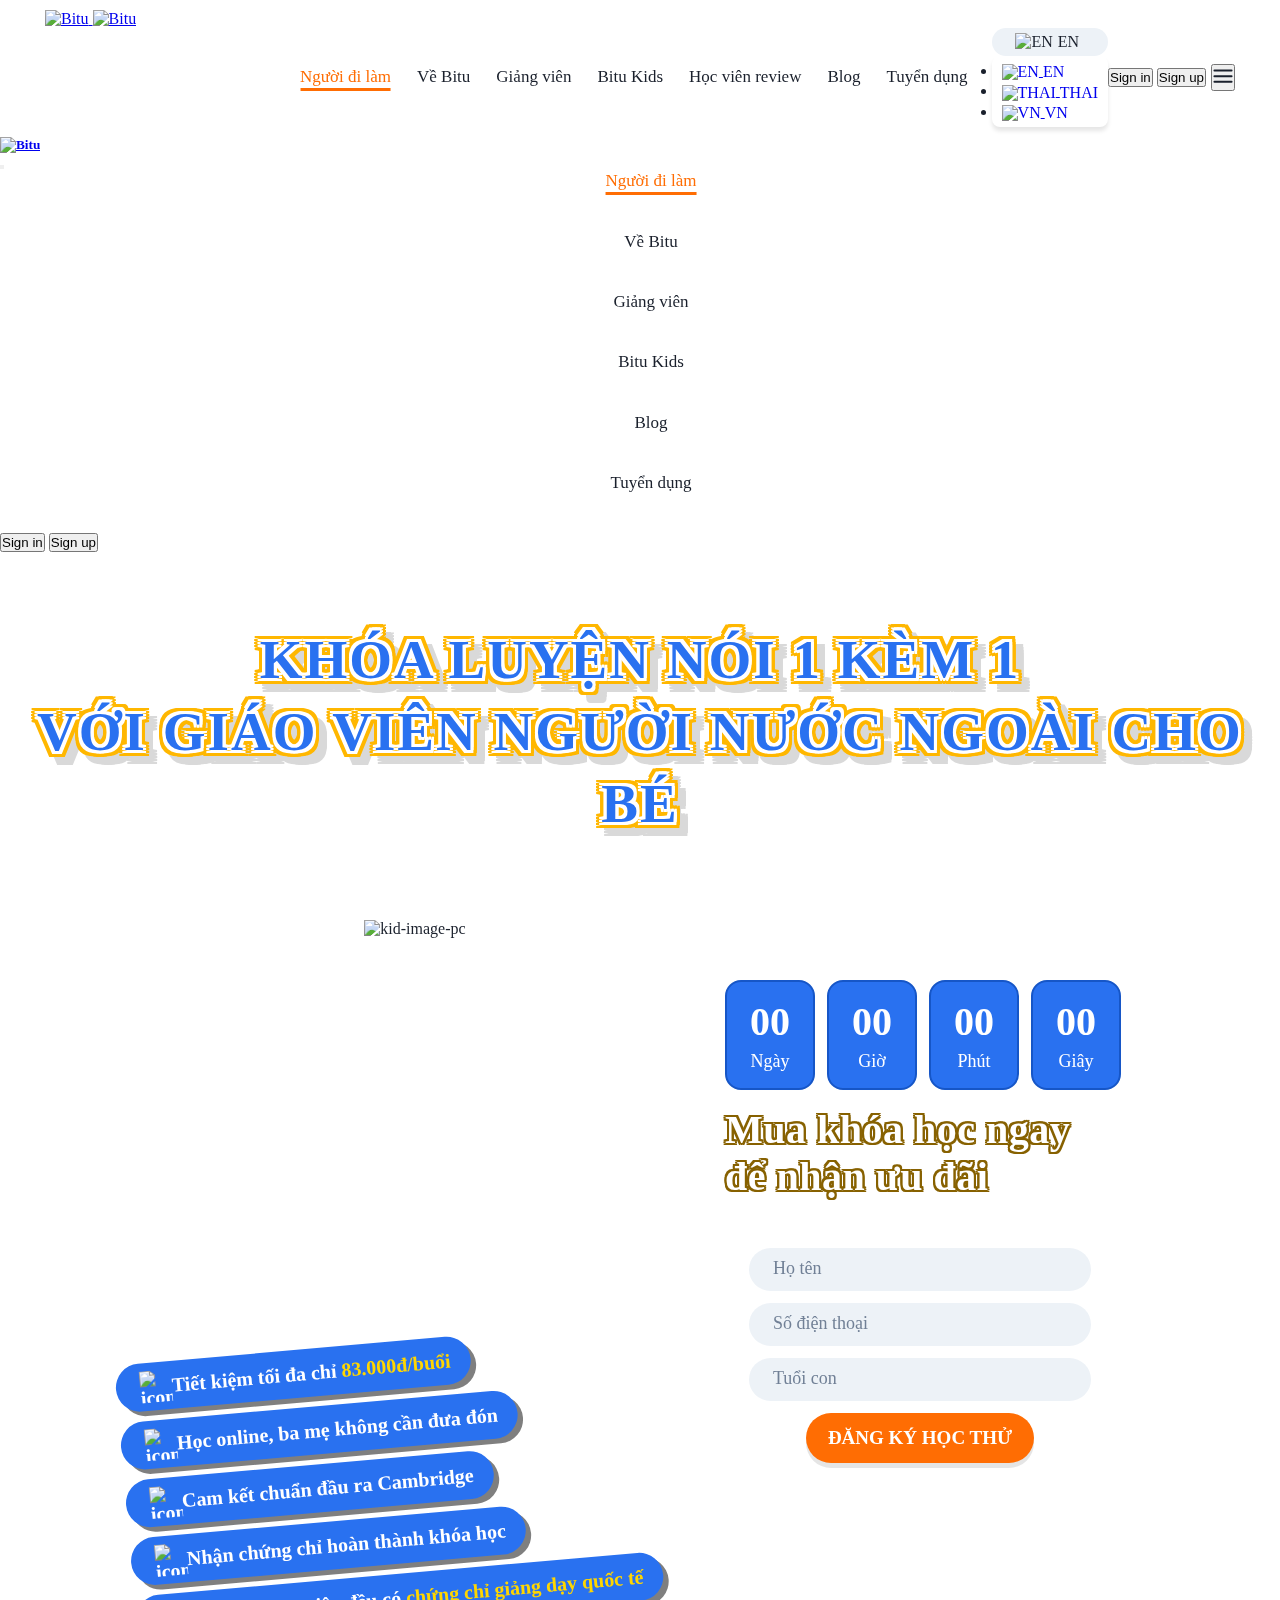
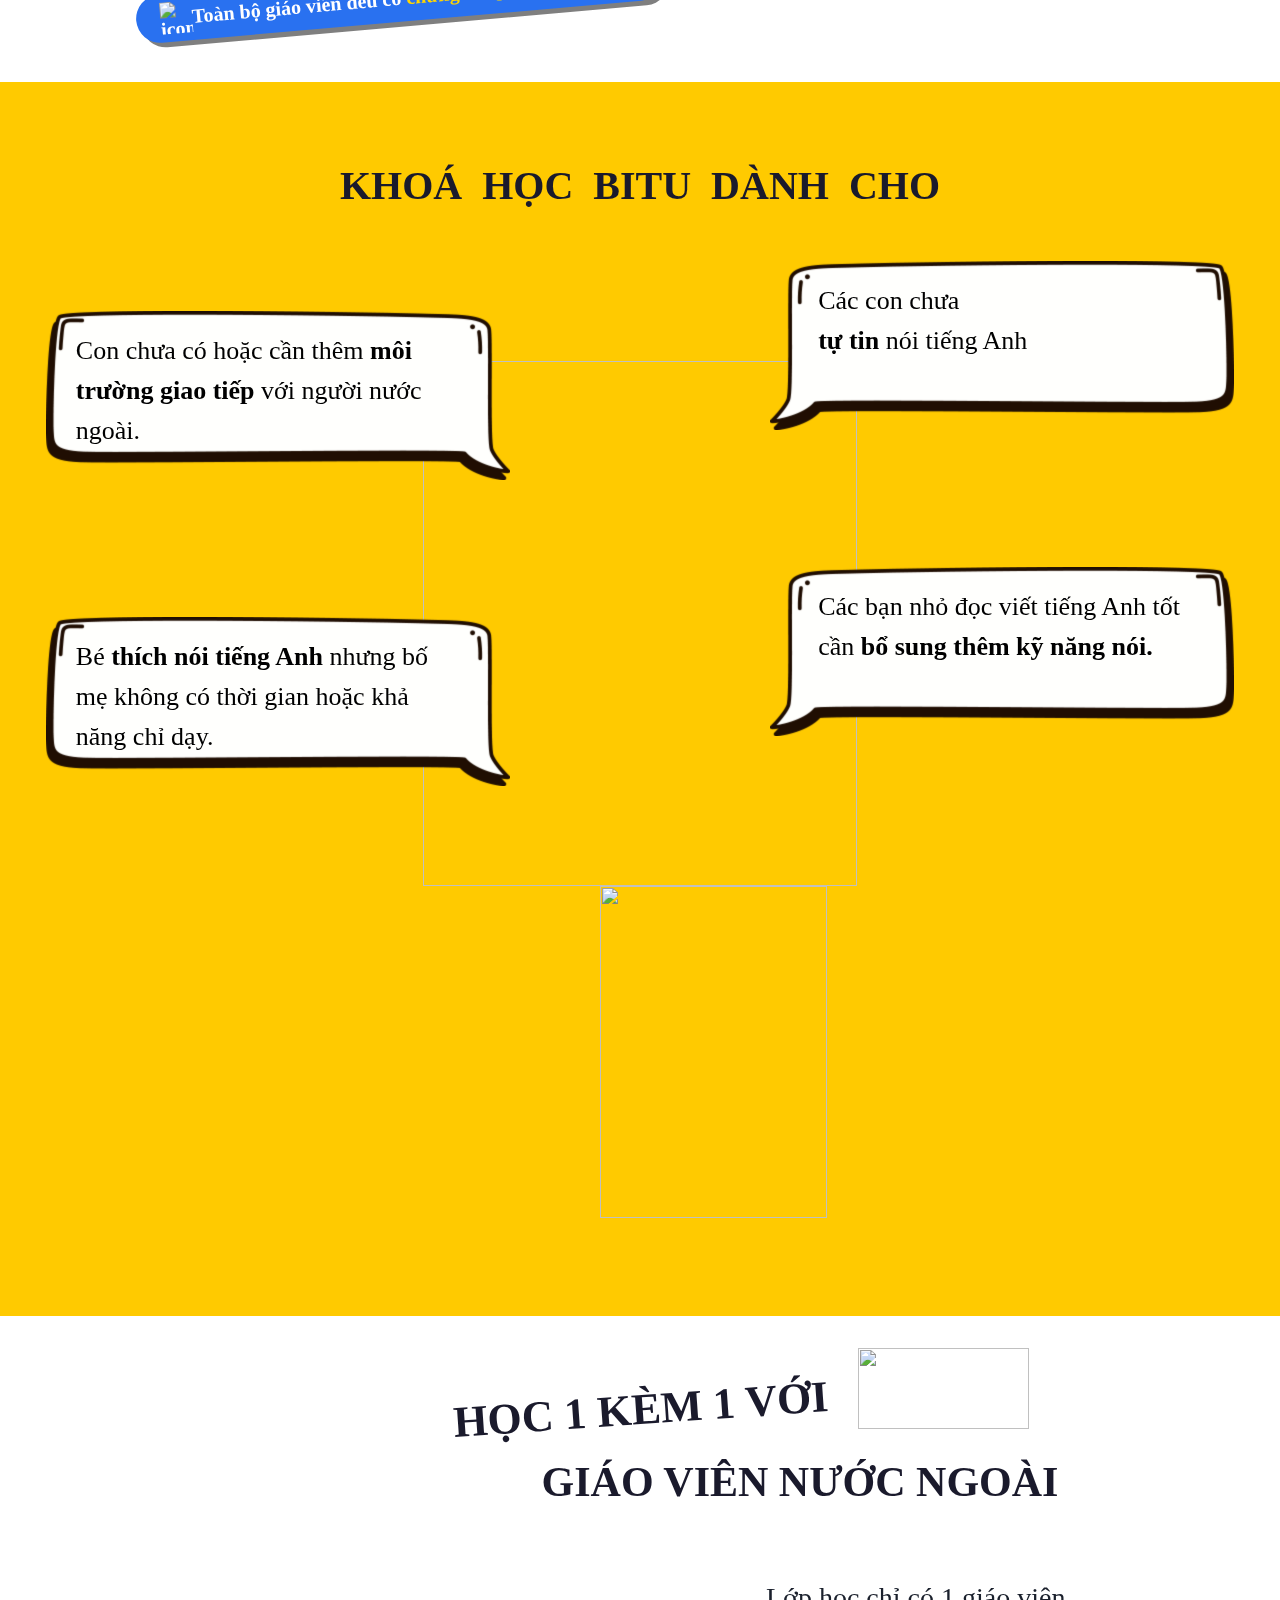
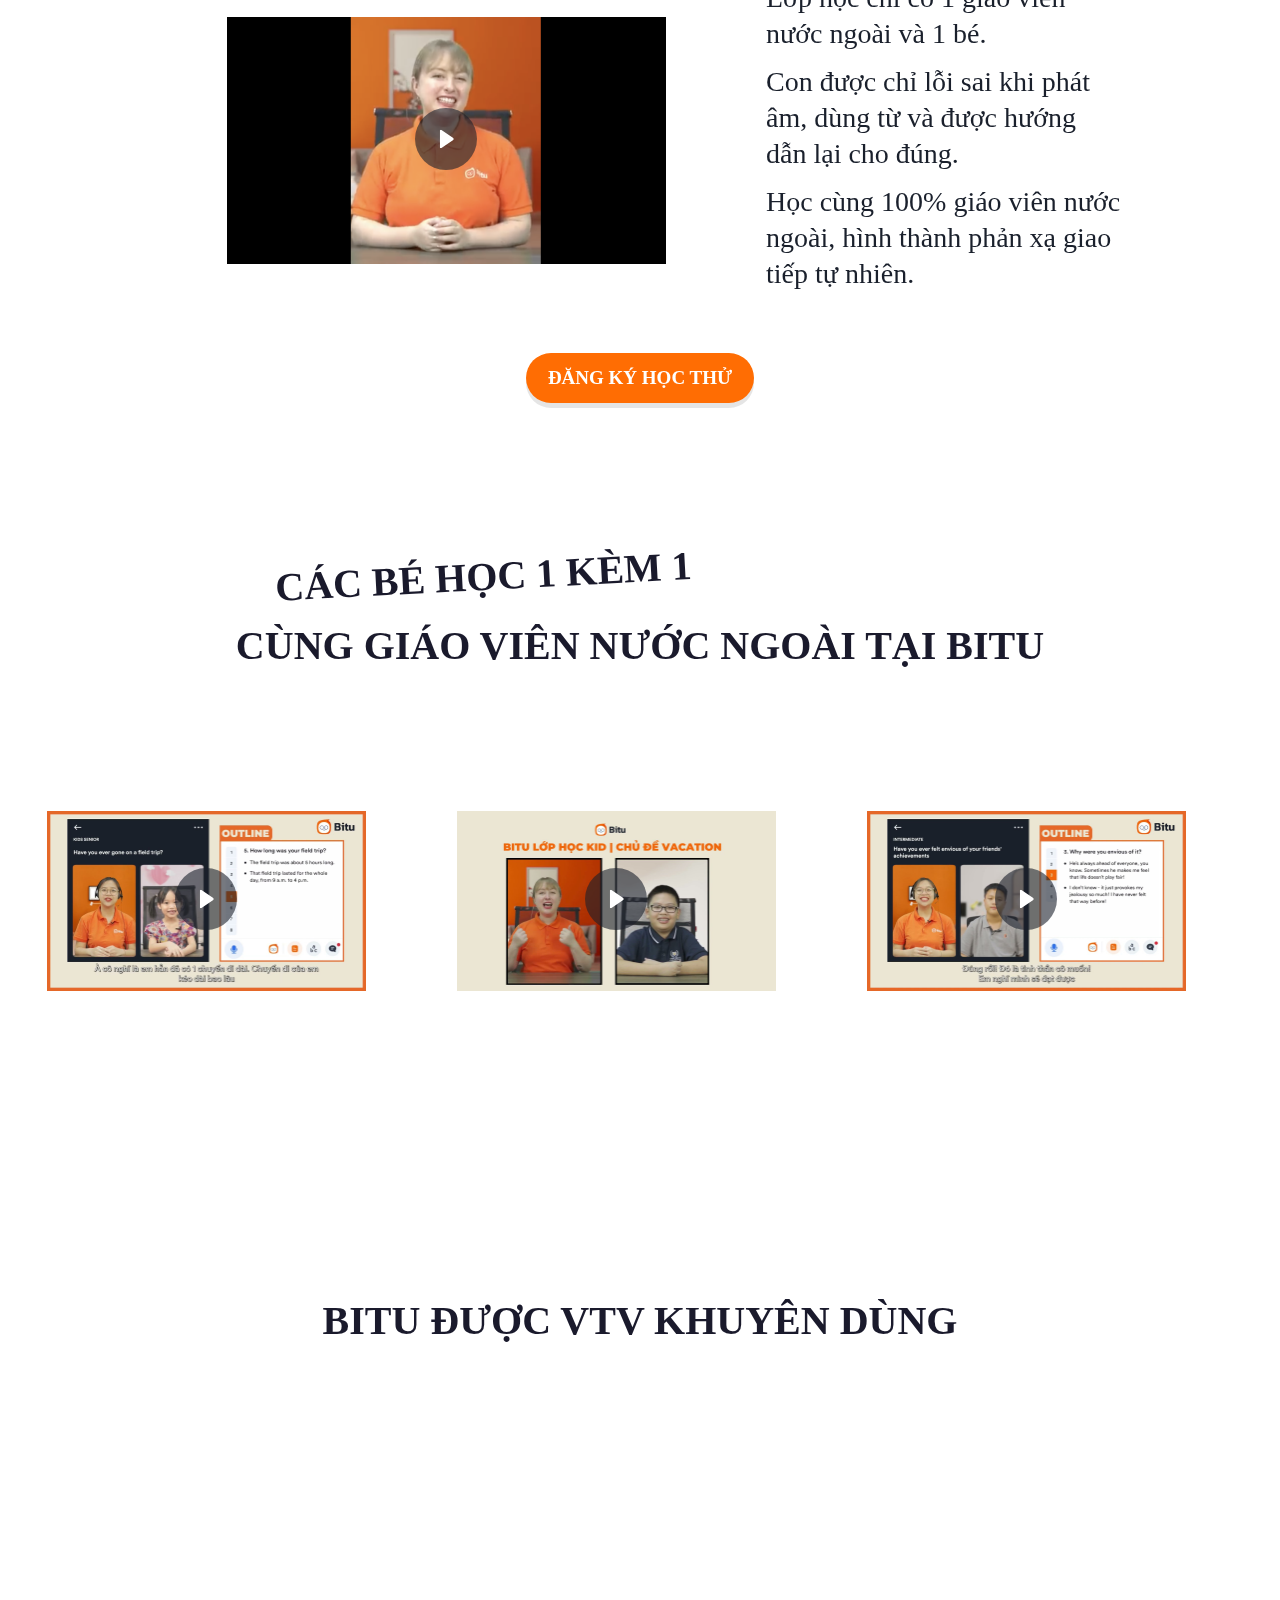
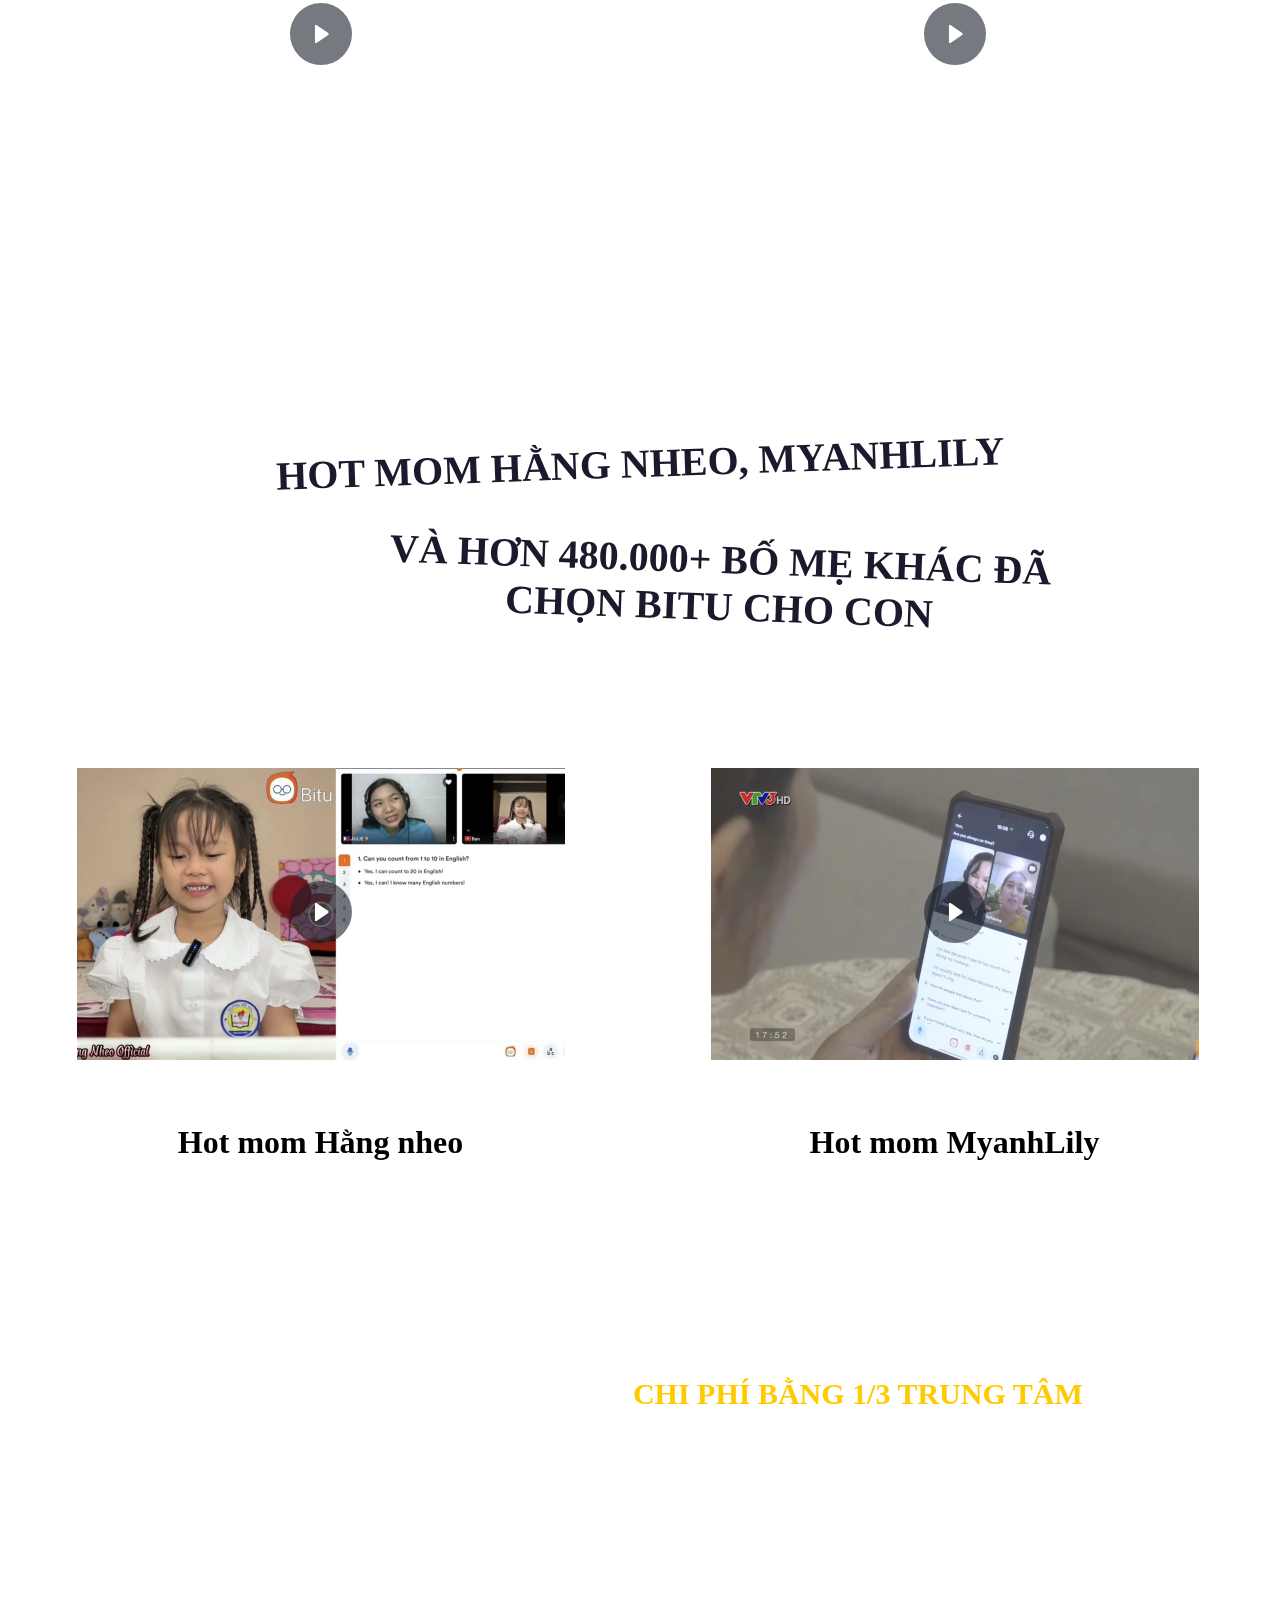
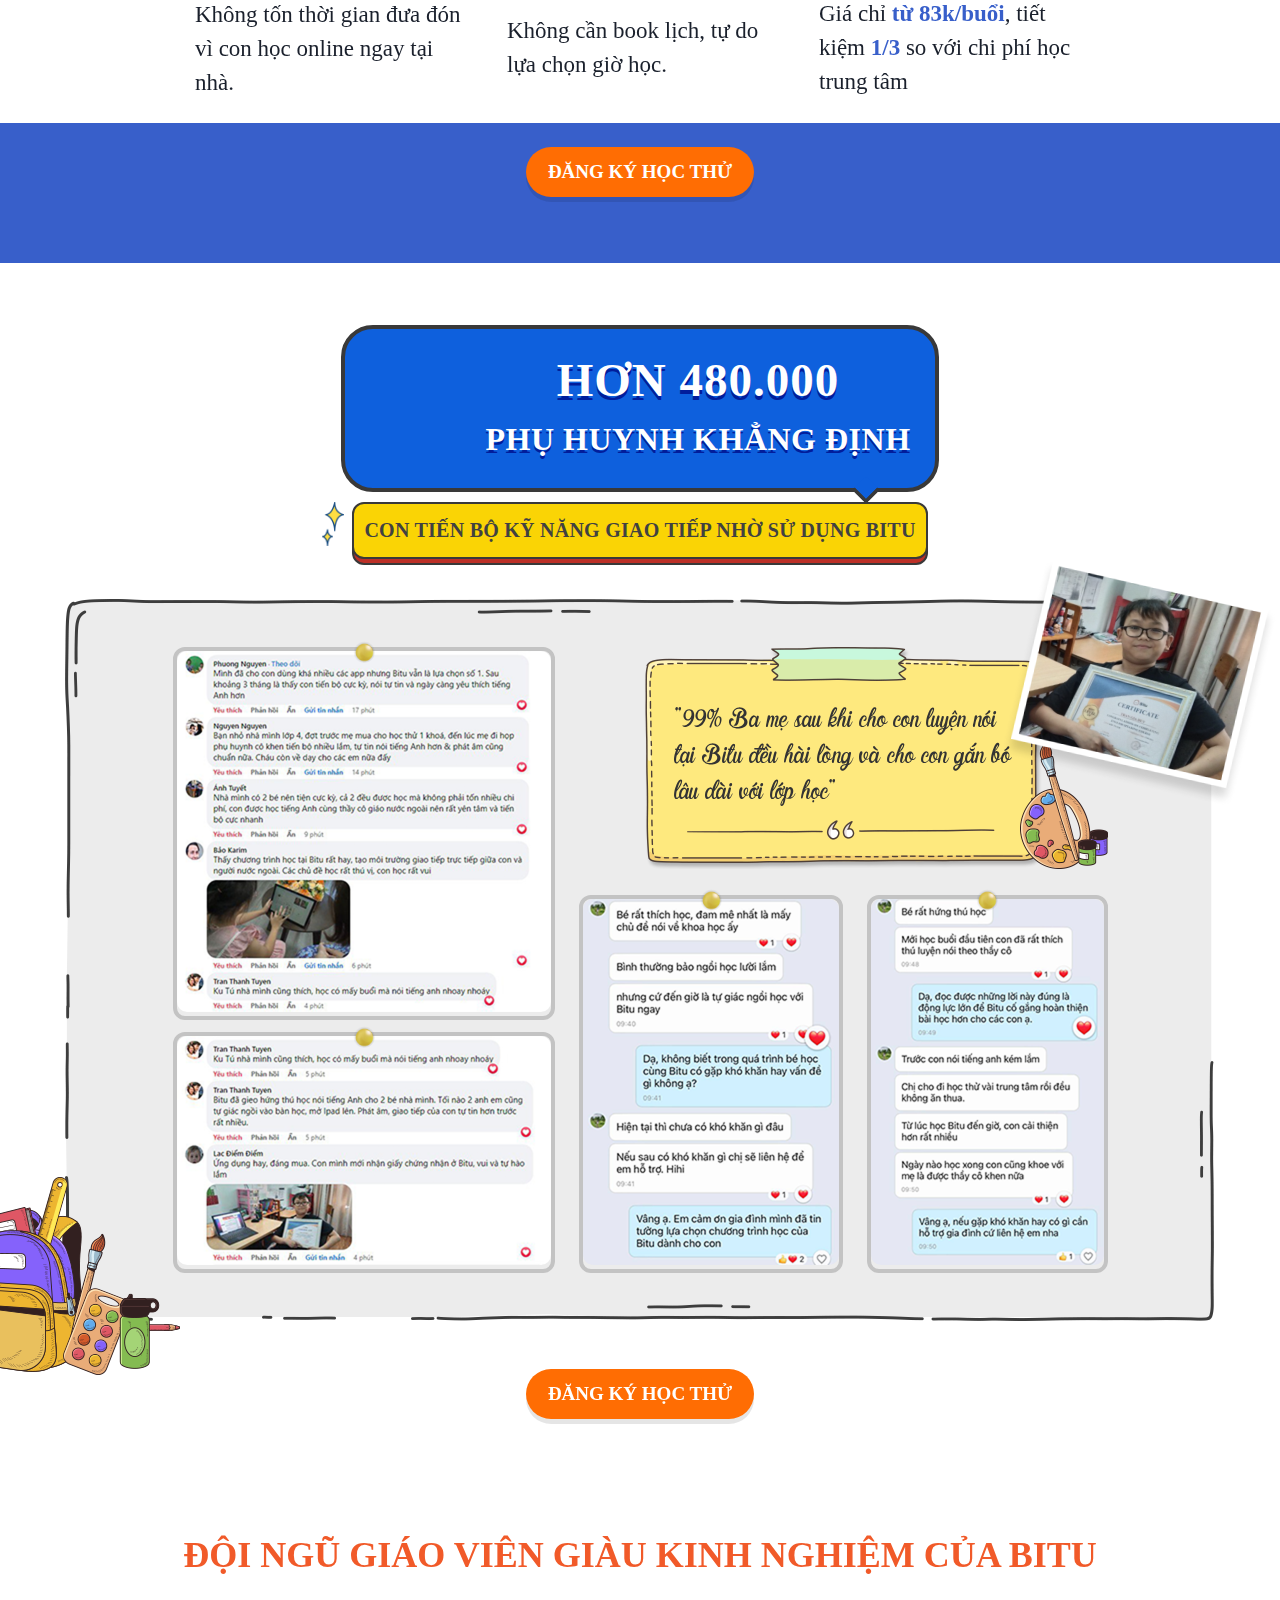
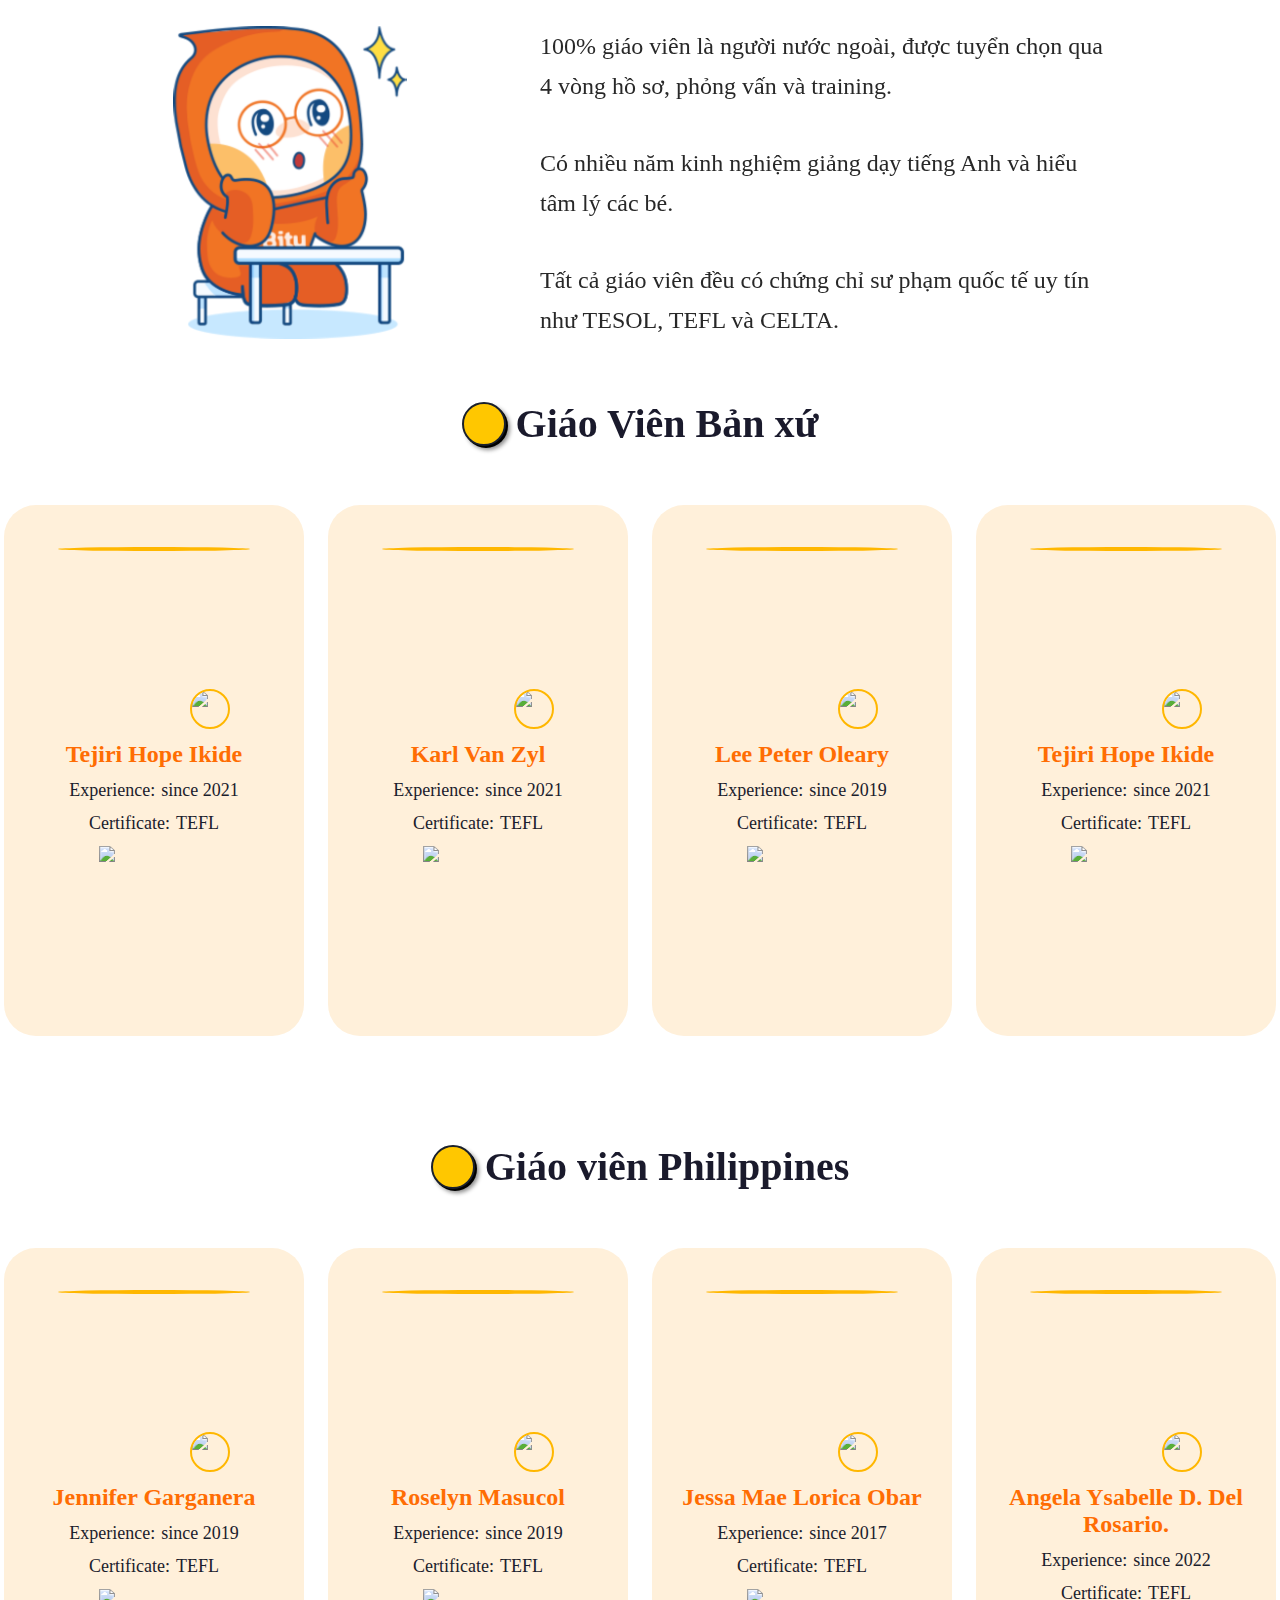
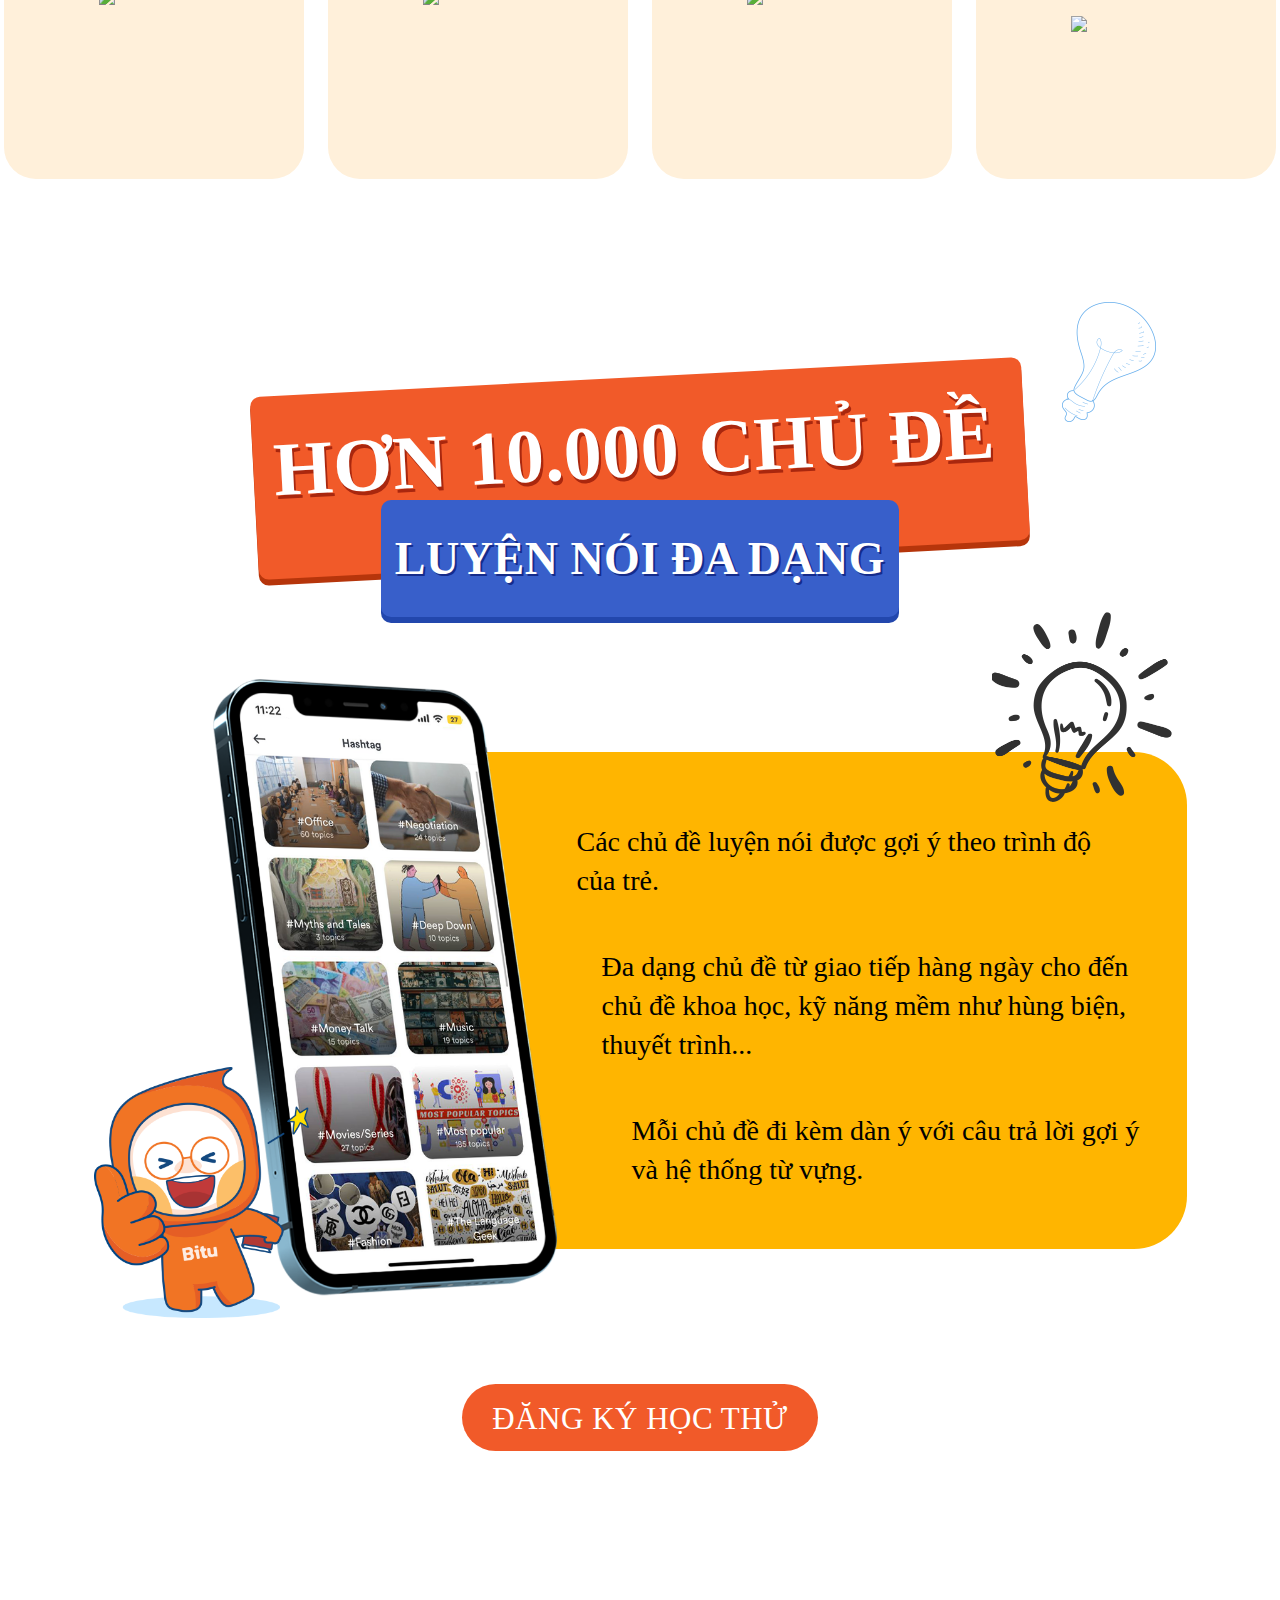
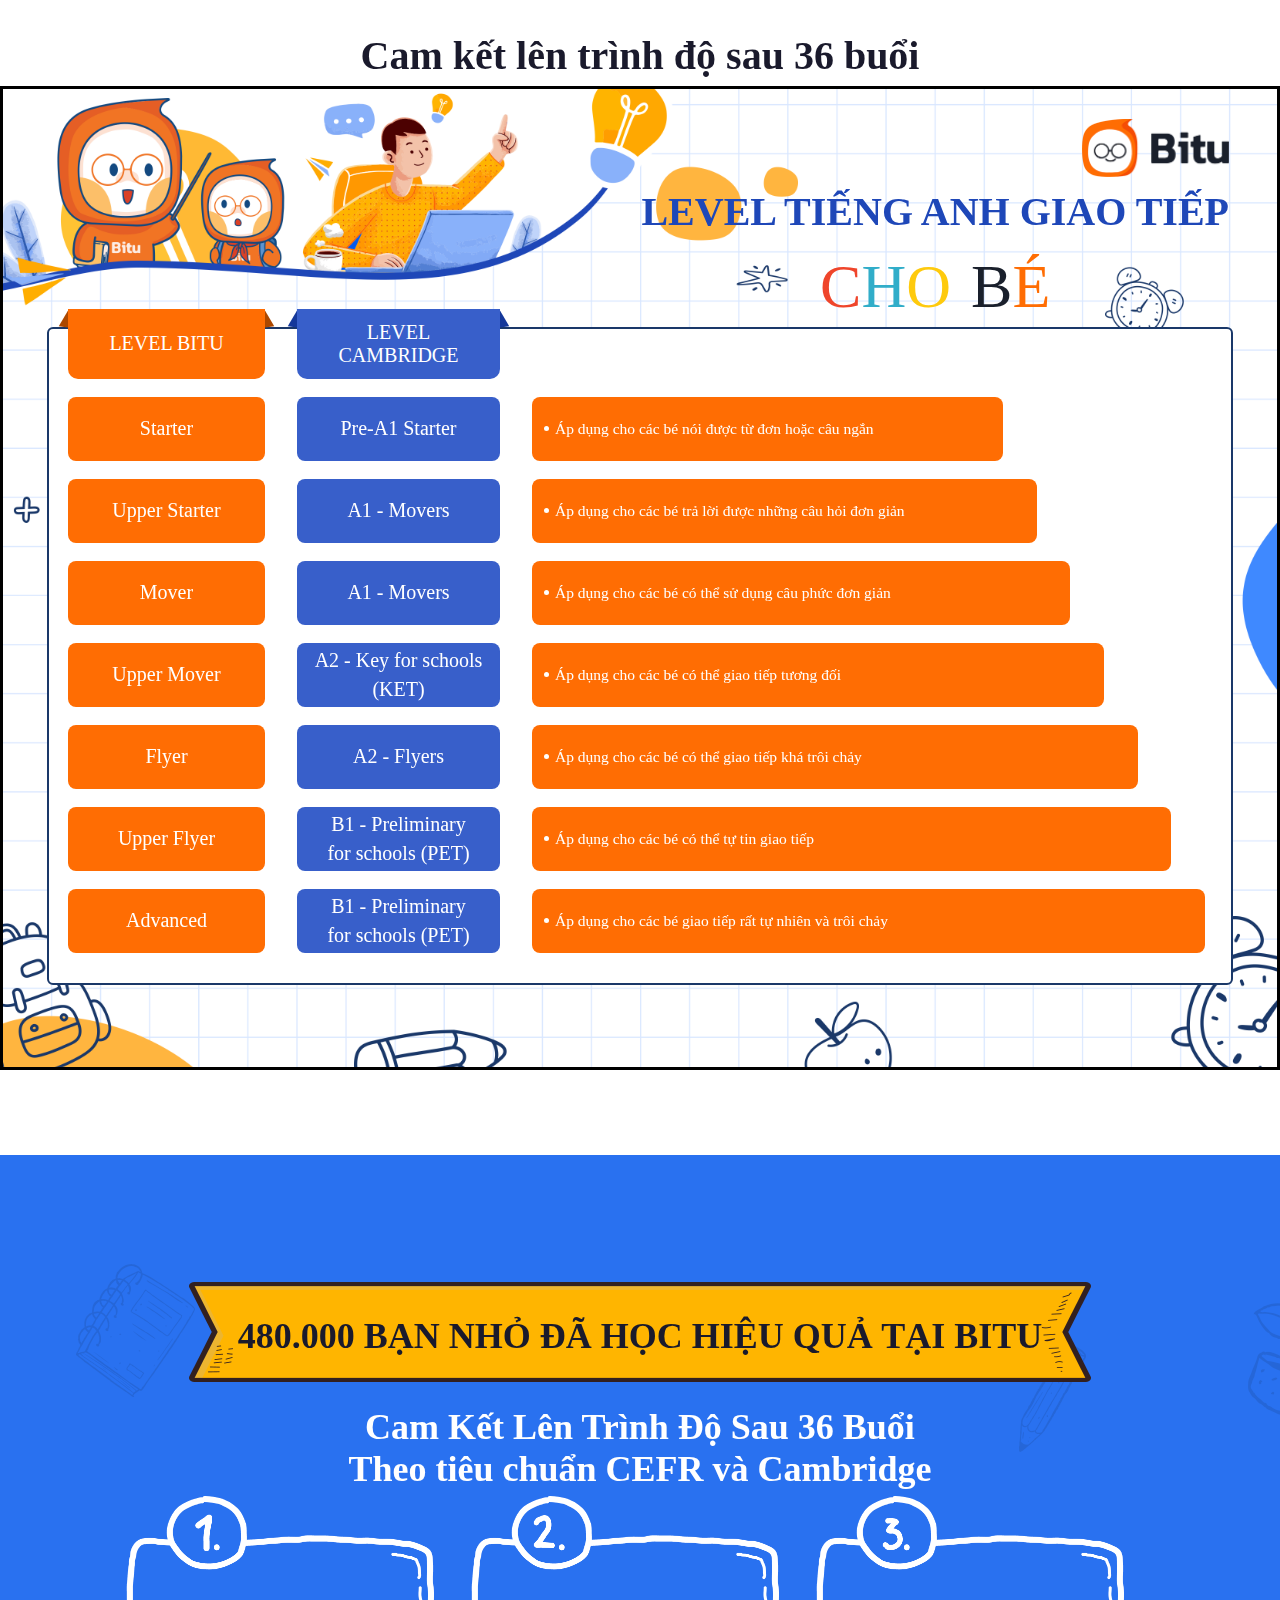
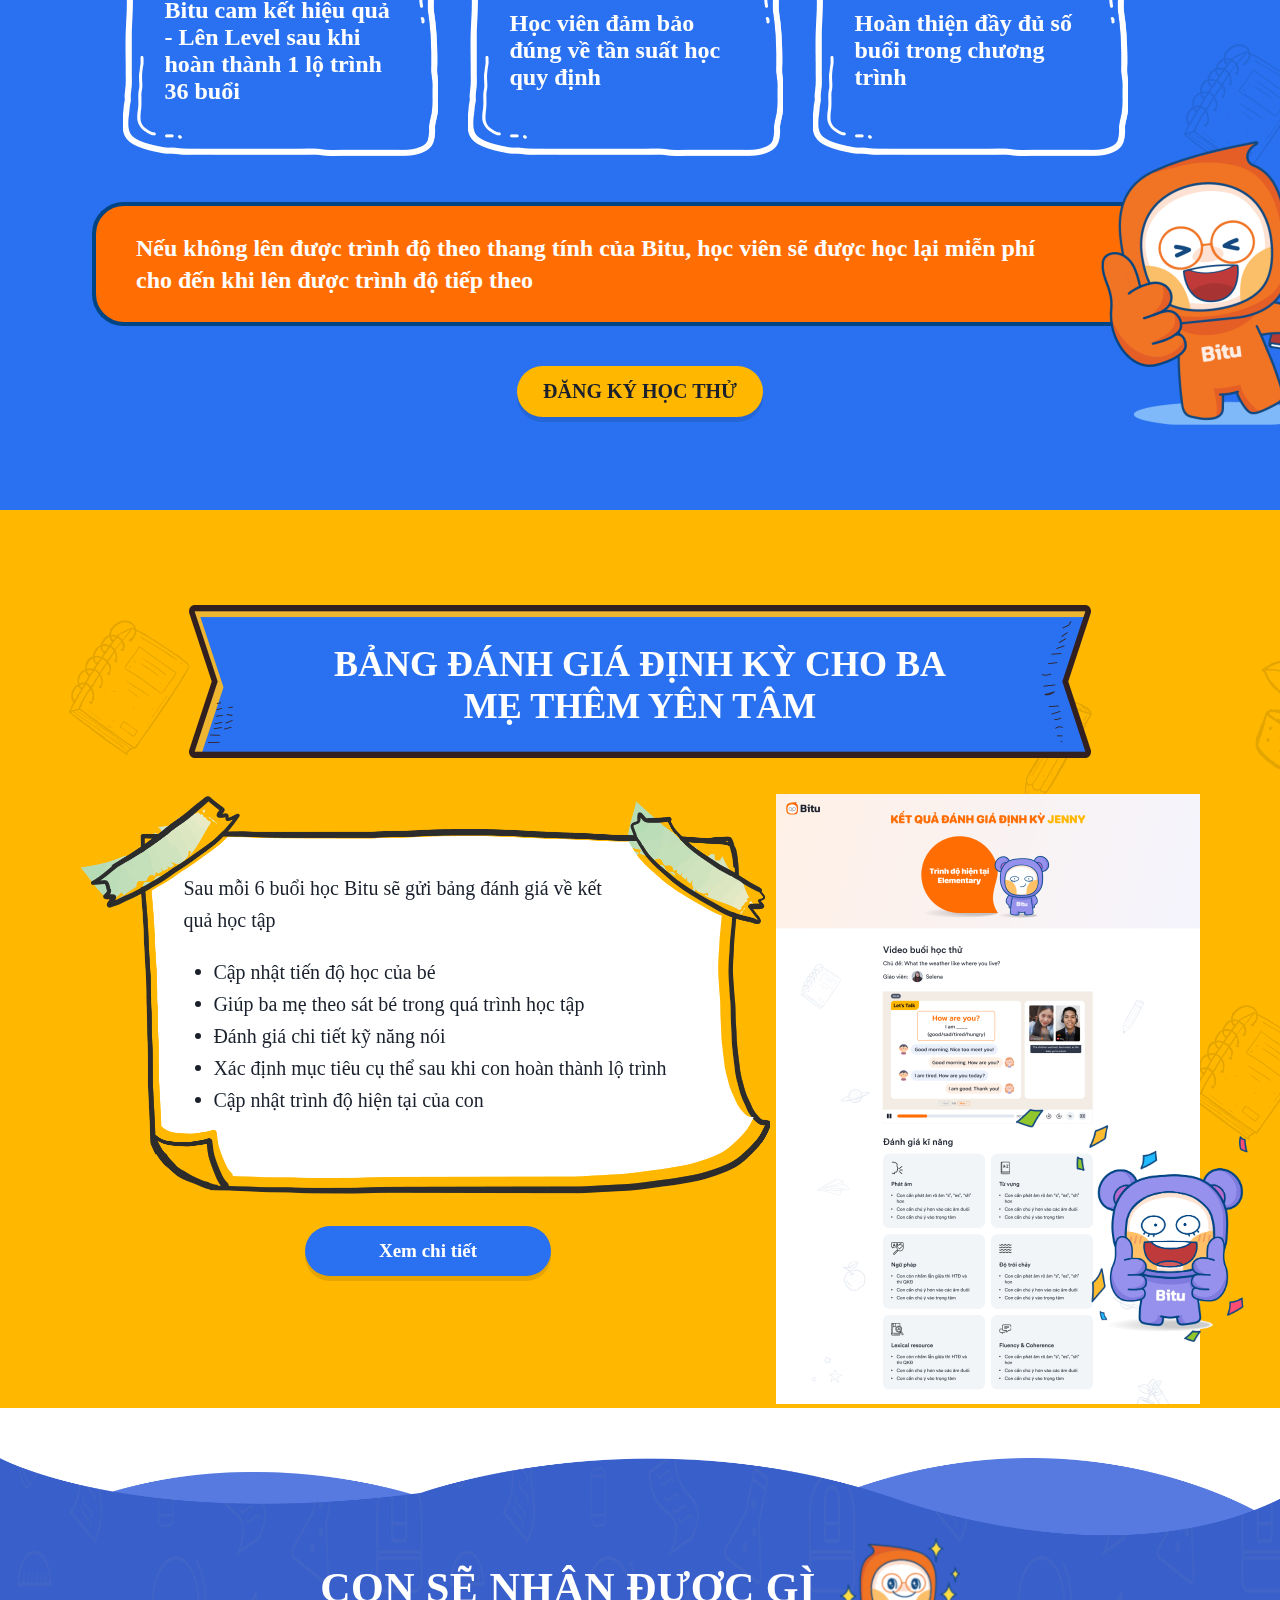
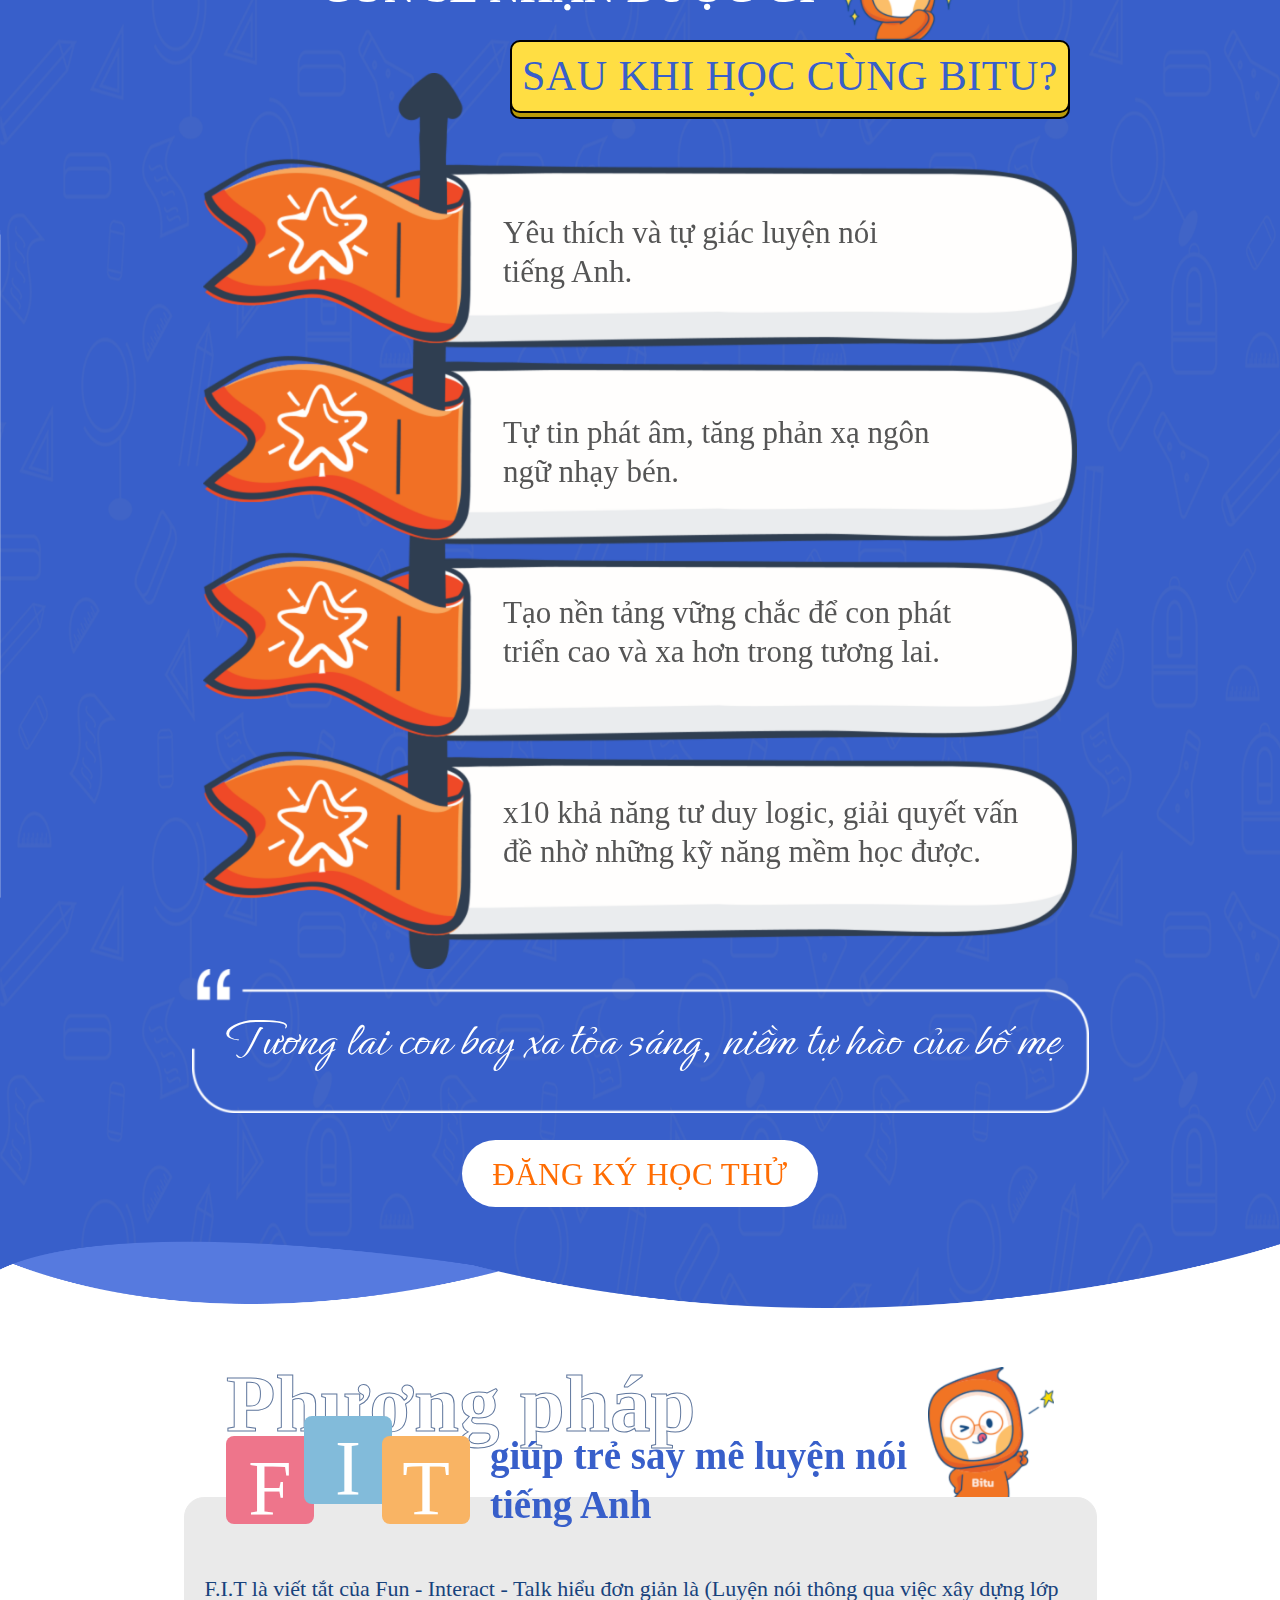
==== commit c82307ab: "create popup" ====
--- a/index.html
+++ b/index.html
@@ -21,13 +21,13 @@
       href="css/font-awesome-all.min.css"
     />
     <link rel="stylesheet" type="text/css" href="css/slick.min.css" />
-    <link rel="stylesheet" type="text/css" href="css/common-9.css" />
+    <link rel="stylesheet" type="text/css" href="css/common.css" />
     <link rel="stylesheet" type="text/css" href="css/main.css" />
 
     <link rel="stylesheet" type="text/css" href="css/header.css" />
     <link rel="stylesheet" type="text/css" href="css/teacher.css" />
-    <link rel="stylesheet" type="text/css" href="css/review-2.css" />
-    <link rel="stylesheet" type="text/css" href="css/kids-4.css" />
+    <link rel="stylesheet" type="text/css" href="css/review.css" />
+    <link rel="stylesheet" type="text/css" href="css/kids.css" />
     <link rel="stylesheet" type="text/css" href="css/worker.css" />
     <link rel="stylesheet" type="text/css" href="css/about.css" />
     <link rel="stylesheet" type="text/css" href="css/footer.css" />
@@ -267,21 +267,21 @@
                 </div>
               </div>
               <div class="right-content">
-                <ul class="count-down-timer" id="coun-down-timer">
+                <ul class="count-down-timer" id="count-down-timer-1">
                   <li class="timer-item">
-                    <span class="number">00</span>
+                    <span class="number day-timer">00</span>
                     <span class="label">Ngày</span>
                   </li>
                   <li class="timer-item">
-                    <span class="number">05</span>
+                    <span class="number hour-timer">00</span>
                     <span class="label">Giờ</span>
                   </li>
                   <li class="timer-item">
-                    <span class="number">34</span>
+                    <span class="number minute-timer">00</span>
                     <span class="label">Phút</span>
                   </li>
                   <li class="timer-item">
-                    <span class="number">50</span>
+                    <span class="number second-timer">00</span>
                     <span class="label">Giây</span>
                   </li>
                 </ul>
@@ -1332,7 +1332,7 @@
                       <div class="slider-item">
                         <div class="teacher-image-wrapper">
                           <img
-                            src="./images/teacher.jpg"
+                            src="./teachers/native/teacher-1.HEIC"
                             class="teacher-image"
                             alt=""
                           />
@@ -1341,10 +1341,10 @@
                             class="flag-image"
                           />
                         </div>
-                        <h2 class="teacher-name">Jennifer Garganera</h2>
+                        <h2 class="teacher-name">Tejiri Hope Ikide</h2>
                         <div class="teacher-info-wrapper">
                           <span class="label">Experience:</span>
-                          <span class="value">+ 5 Year, since 2019</span>
+                          <span class="value">since 2021</span>
                         </div>
                         <div class="teacher-info-wrapper">
                           <span class="label">Certificate:</span>
@@ -1352,14 +1352,14 @@
                         </div>
 
                         <img
-                          src="./images/certificate-image.png"
+                          src="./teachers/native/c1.jpeg"
                           class="certificate-image"
                         />
                       </div>
                       <div class="slider-item">
                         <div class="teacher-image-wrapper">
                           <img
-                            src="./images/teacher.jpg"
+                            src="./teachers/native/teacher-2.jpg"
                             class="teacher-image"
                             alt=""
                           />
@@ -1368,25 +1368,24 @@
                             class="flag-image"
                           />
                         </div>
-                        <h2 class="teacher-name">Jennifer Garganera</h2>
+                        <h2 class="teacher-name">Karl Van Zyl</h2>
                         <div class="teacher-info-wrapper">
                           <span class="label">Experience:</span>
-                          <span class="value">+ 5 Year, since 2019</span>
+                          <span class="value">since 2021</span>
                         </div>
                         <div class="teacher-info-wrapper">
                           <span class="label">Certificate:</span>
                           <span class="value certificate">TEFL</span>
                         </div>
-
                         <img
-                          src="./images/certificate-image.png"
+                          src="./teachers/native/c2.jpeg"
                           class="certificate-image"
                         />
                       </div>
                       <div class="slider-item">
                         <div class="teacher-image-wrapper">
                           <img
-                            src="./images/teacher.jpg"
+                            src="./teachers/native/teacher-3.jpg"
                             class="teacher-image"
                             alt=""
                           />
@@ -1395,10 +1394,10 @@
                             class="flag-image"
                           />
                         </div>
-                        <h2 class="teacher-name">Jennifer Garganera</h2>
+                        <h2 class="teacher-name">Lee Peter Oleary</h2>
                         <div class="teacher-info-wrapper">
                           <span class="label">Experience:</span>
-                          <span class="value">+ 5 Year, since 2019</span>
+                          <span class="value">since 2019</span>
                         </div>
                         <div class="teacher-info-wrapper">
                           <span class="label">Certificate:</span>
@@ -1406,14 +1405,14 @@
                         </div>
 
                         <img
-                          src="./images/certificate-image.png"
+                          src="./teachers/native/c2.jpeg"
                           class="certificate-image"
                         />
                       </div>
                       <div class="slider-item">
                         <div class="teacher-image-wrapper">
                           <img
-                            src="./images/teacher.jpg"
+                            src="./teachers/native/teacher-1.HEIC"
                             class="teacher-image"
                             alt=""
                           />
@@ -1422,10 +1421,10 @@
                             class="flag-image"
                           />
                         </div>
-                        <h2 class="teacher-name">Jennifer Garganera</h2>
+                        <h2 class="teacher-name">Tejiri Hope Ikide</h2>
                         <div class="teacher-info-wrapper">
                           <span class="label">Experience:</span>
-                          <span class="value">+ 5 Year, since 2019</span>
+                          <span class="value">since 2021</span>
                         </div>
                         <div class="teacher-info-wrapper">
                           <span class="label">Certificate:</span>
@@ -1433,14 +1432,14 @@
                         </div>
 
                         <img
-                          src="./images/certificate-image.png"
+                          src="./teachers/native/c1.jpeg"
                           class="certificate-image"
                         />
                       </div>
                       <div class="slider-item">
                         <div class="teacher-image-wrapper">
                           <img
-                            src="./images/teacher.jpg"
+                            src="./teachers/native/teacher-2.jpg"
                             class="teacher-image"
                             alt=""
                           />
@@ -1449,10 +1448,10 @@
                             class="flag-image"
                           />
                         </div>
-                        <h2 class="teacher-name">Jennifer Garganera</h2>
+                        <h2 class="teacher-name">Karl Van Zyl</h2>
                         <div class="teacher-info-wrapper">
                           <span class="label">Experience:</span>
-                          <span class="value">+ 5 Year, since 2019</span>
+                          <span class="value">since 2021</span>
                         </div>
                         <div class="teacher-info-wrapper">
                           <span class="label">Certificate:</span>
@@ -1460,14 +1459,14 @@
                         </div>
 
                         <img
-                          src="./images/certificate-image.png"
+                          src="./teachers/native/c2.jpeg"
                           class="certificate-image"
                         />
                       </div>
                       <div class="slider-item">
                         <div class="teacher-image-wrapper">
                           <img
-                            src="./images/teacher.jpg"
+                            src="./teachers/native/teacher-3.jpg"
                             class="teacher-image"
                             alt=""
                           />
@@ -1476,10 +1475,10 @@
                             class="flag-image"
                           />
                         </div>
-                        <h2 class="teacher-name">Jennifer Garganera</h2>
+                        <h2 class="teacher-name">Lee Peter Oleary</h2>
                         <div class="teacher-info-wrapper">
                           <span class="label">Experience:</span>
-                          <span class="value">+ 5 Year, since 2019</span>
+                          <span class="value">since 2019</span>
                         </div>
                         <div class="teacher-info-wrapper">
                           <span class="label">Certificate:</span>
@@ -1487,61 +1486,7 @@
                         </div>
 
                         <img
-                          src="./images/certificate-image.png"
-                          class="certificate-image"
-                        />
-                      </div>
-                      <div class="slider-item">
-                        <div class="teacher-image-wrapper">
-                          <img
-                            src="./images/teacher.jpg"
-                            class="teacher-image"
-                            alt=""
-                          />
-                          <img
-                            src="./images/country-flag.png"
-                            class="flag-image"
-                          />
-                        </div>
-                        <h2 class="teacher-name">Jennifer Garganera</h2>
-                        <div class="teacher-info-wrapper">
-                          <span class="label">Experience:</span>
-                          <span class="value">+ 5 Year, since 2019</span>
-                        </div>
-                        <div class="teacher-info-wrapper">
-                          <span class="label">Certificate:</span>
-                          <span class="value certificate">TEFL</span>
-                        </div>
-
-                        <img
-                          src="./images/certificate-image.png"
-                          class="certificate-image"
-                        />
-                      </div>
-                      <div class="slider-item">
-                        <div class="teacher-image-wrapper">
-                          <img
-                            src="./images/teacher.jpg"
-                            class="teacher-image"
-                            alt=""
-                          />
-                          <img
-                            src="./images/country-flag.png"
-                            class="flag-image"
-                          />
-                        </div>
-                        <h2 class="teacher-name">Jennifer Garganera</h2>
-                        <div class="teacher-info-wrapper">
-                          <span class="label">Experience:</span>
-                          <span class="value">+ 5 Year, since 2019</span>
-                        </div>
-                        <div class="teacher-info-wrapper">
-                          <span class="label">Certificate:</span>
-                          <span class="value certificate">TEFL</span>
-                        </div>
-
-                        <img
-                          src="./images/certificate-image.png"
+                          src="./teachers/native/c2.jpeg"
                           class="certificate-image"
                         />
                       </div>
@@ -1622,7 +1567,7 @@
                       <div class="slider-item">
                         <div class="teacher-image-wrapper">
                           <img
-                            src="./images/teacher.jpg"
+                            src="./teachers/philippines/teacher-1.jpg"
                             class="teacher-image"
                             alt=""
                           />
@@ -1634,7 +1579,7 @@
                         <h2 class="teacher-name">Jennifer Garganera</h2>
                         <div class="teacher-info-wrapper">
                           <span class="label">Experience:</span>
-                          <span class="value">+ 5 Year, since 2019</span>
+                          <span class="value">since 2019</span>
                         </div>
                         <div class="teacher-info-wrapper">
                           <span class="label">Certificate:</span>
@@ -1642,14 +1587,14 @@
                         </div>
 
                         <img
-                          src="./images/certificate-image.png"
+                          src="./teachers/philippines/c1.jpeg"
                           class="certificate-image"
                         />
                       </div>
                       <div class="slider-item">
                         <div class="teacher-image-wrapper">
                           <img
-                            src="./images/teacher.jpg"
+                            src="./teachers/philippines/teacher-2.jpg"
                             class="teacher-image"
                             alt=""
                           />
@@ -1658,10 +1603,10 @@
                             class="flag-image"
                           />
                         </div>
-                        <h2 class="teacher-name">Jennifer Garganera</h2>
+                        <h2 class="teacher-name">Roselyn Masucol</h2>
                         <div class="teacher-info-wrapper">
                           <span class="label">Experience:</span>
-                          <span class="value">+ 5 Year, since 2019</span>
+                          <span class="value">since 2019</span>
                         </div>
                         <div class="teacher-info-wrapper">
                           <span class="label">Certificate:</span>
@@ -1669,14 +1614,14 @@
                         </div>
 
                         <img
-                          src="./images/certificate-image.png"
+                          src="./teachers/philippines/c2.jpeg"
                           class="certificate-image"
                         />
                       </div>
                       <div class="slider-item">
                         <div class="teacher-image-wrapper">
                           <img
-                            src="./images/teacher.jpg"
+                            src="./teachers/philippines/teacher-3.jpg"
                             class="teacher-image"
                             alt=""
                           />
@@ -1685,10 +1630,10 @@
                             class="flag-image"
                           />
                         </div>
-                        <h2 class="teacher-name">Jennifer Garganera</h2>
+                        <h2 class="teacher-name">Jessa Mae Lorica Obar</h2>
                         <div class="teacher-info-wrapper">
                           <span class="label">Experience:</span>
-                          <span class="value">+ 5 Year, since 2019</span>
+                          <span class="value">since 2017</span>
                         </div>
                         <div class="teacher-info-wrapper">
                           <span class="label">Certificate:</span>
@@ -1696,14 +1641,14 @@
                         </div>
 
                         <img
-                          src="./images/certificate-image.png"
+                          src="./teachers/philippines/c3.jpeg"
                           class="certificate-image"
                         />
                       </div>
                       <div class="slider-item">
                         <div class="teacher-image-wrapper">
                           <img
-                            src="./images/teacher.jpg"
+                            src="./teachers/philippines/teacher-4.jpg"
                             class="teacher-image"
                             alt=""
                           />
@@ -1712,10 +1657,12 @@
                             class="flag-image"
                           />
                         </div>
-                        <h2 class="teacher-name">Jennifer Garganera</h2>
+                        <h2 class="teacher-name">
+                          Angela Ysabelle D. Del Rosario.
+                        </h2>
                         <div class="teacher-info-wrapper">
                           <span class="label">Experience:</span>
-                          <span class="value">+ 5 Year, since 2019</span>
+                          <span class="value">since 2022</span>
                         </div>
                         <div class="teacher-info-wrapper">
                           <span class="label">Certificate:</span>
@@ -1723,14 +1670,14 @@
                         </div>
 
                         <img
-                          src="./images/certificate-image.png"
+                          src="./teachers/philippines/c4.jpeg"
                           class="certificate-image"
                         />
                       </div>
                       <div class="slider-item">
                         <div class="teacher-image-wrapper">
                           <img
-                            src="./images/teacher.jpg"
+                            src="./teachers/philippines/teacher-5.jpg"
                             class="teacher-image"
                             alt=""
                           />
@@ -1739,10 +1686,10 @@
                             class="flag-image"
                           />
                         </div>
-                        <h2 class="teacher-name">Jennifer Garganera</h2>
+                        <h2 class="teacher-name">Mary Jane Laurente</h2>
                         <div class="teacher-info-wrapper">
                           <span class="label">Experience:</span>
-                          <span class="value">+ 5 Year, since 2019</span>
+                          <span class="value">since 2005</span>
                         </div>
                         <div class="teacher-info-wrapper">
                           <span class="label">Certificate:</span>
@@ -1750,14 +1697,14 @@
                         </div>
 
                         <img
-                          src="./images/certificate-image.png"
+                          src="./teachers/philippines/c5.jpeg"
                           class="certificate-image"
                         />
                       </div>
                       <div class="slider-item">
                         <div class="teacher-image-wrapper">
                           <img
-                            src="./images/teacher.jpg"
+                            src="./teachers/philippines/teacher-6.jpg"
                             class="teacher-image"
                             alt=""
                           />
@@ -1766,10 +1713,10 @@
                             class="flag-image"
                           />
                         </div>
-                        <h2 class="teacher-name">Jennifer Garganera</h2>
+                        <h2 class="teacher-name">Cindy Ontuca</h2>
                         <div class="teacher-info-wrapper">
                           <span class="label">Experience:</span>
-                          <span class="value">+ 5 Year, since 2019</span>
+                          <span class="value">since 2016</span>
                         </div>
                         <div class="teacher-info-wrapper">
                           <span class="label">Certificate:</span>
@@ -1777,14 +1724,14 @@
                         </div>
 
                         <img
-                          src="./images/certificate-image.png"
+                          src="./teachers/philippines/c6.png"
                           class="certificate-image"
                         />
                       </div>
                       <div class="slider-item">
                         <div class="teacher-image-wrapper">
                           <img
-                            src="./images/teacher.jpg"
+                            src="./teachers/philippines/teacher-7.png"
                             class="teacher-image"
                             alt=""
                           />
@@ -1793,10 +1740,10 @@
                             class="flag-image"
                           />
                         </div>
-                        <h2 class="teacher-name">Jennifer Garganera</h2>
+                        <h2 class="teacher-name">Shaira Lee</h2>
                         <div class="teacher-info-wrapper">
                           <span class="label">Experience:</span>
-                          <span class="value">+ 5 Year, since 2019</span>
+                          <span class="value">since 2018</span>
                         </div>
                         <div class="teacher-info-wrapper">
                           <span class="label">Certificate:</span>
@@ -1804,14 +1751,14 @@
                         </div>
 
                         <img
-                          src="./images/certificate-image.png"
+                          src="./teachers/philippines/c7.jpeg"
                           class="certificate-image"
                         />
                       </div>
                       <div class="slider-item">
                         <div class="teacher-image-wrapper">
                           <img
-                            src="./images/teacher.jpg"
+                            src="./teachers/philippines/teacher-8.jpg"
                             class="teacher-image"
                             alt=""
                           />
@@ -1820,10 +1767,10 @@
                             class="flag-image"
                           />
                         </div>
-                        <h2 class="teacher-name">Jennifer Garganera</h2>
+                        <h2 class="teacher-name">Angel P. Gaviola</h2>
                         <div class="teacher-info-wrapper">
                           <span class="label">Experience:</span>
-                          <span class="value">+ 5 Year, since 2019</span>
+                          <span class="value">since 2019</span>
                         </div>
                         <div class="teacher-info-wrapper">
                           <span class="label">Certificate:</span>
@@ -1831,7 +1778,197 @@
                         </div>
 
                         <img
-                          src="./images/certificate-image.png"
+                          src="./teachers/philippines/c8.jpeg"
+                          class="certificate-image"
+                        />
+                      </div>
+                      <div class="slider-item">
+                        <div class="teacher-image-wrapper">
+                          <img
+                            src="./teachers/philippines/teacher-9.jpg"
+                            class="teacher-image"
+                            alt=""
+                          />
+                          <img
+                            src="./images/philippine-flag.png"
+                            class="flag-image"
+                          />
+                        </div>
+                        <h2 class="teacher-name">WENDY GRACE</h2>
+                        <div class="teacher-info-wrapper">
+                          <span class="label">Experience:</span>
+                          <span class="value">since 2011</span>
+                        </div>
+                        <div class="teacher-info-wrapper">
+                          <span class="label">Certificate:</span>
+                          <span class="value certificate">TEFL</span>
+                        </div>
+
+                        <img
+                          src="./teachers/philippines/c9.jpeg"
+                          class="certificate-image"
+                        />
+                      </div>
+
+                      <div class="slider-item">
+                        <div class="teacher-image-wrapper">
+                          <img
+                            src="./teachers/philippines/teacher-10.jpg"
+                            class="teacher-image"
+                            alt=""
+                          />
+                          <img
+                            src="./images/philippine-flag.png"
+                            class="flag-image"
+                          />
+                        </div>
+                        <h2 class="teacher-name">Viel Anna Baterisna</h2>
+                        <div class="teacher-info-wrapper">
+                          <span class="label">Experience:</span>
+                          <span class="value">since 2012</span>
+                        </div>
+                        <div class="teacher-info-wrapper">
+                          <span class="label">Certificate:</span>
+                          <span class="value certificate">TEFL</span>
+                        </div>
+
+                        <img
+                          src="./teachers/philippines/c10.png"
+                          class="certificate-image"
+                        />
+                      </div>
+                      <div class="slider-item">
+                        <div class="teacher-image-wrapper">
+                          <img
+                            src="./teachers/philippines/teacher-11.jpg"
+                            class="teacher-image"
+                            alt=""
+                          />
+                          <img
+                            src="./images/philippine-flag.png"
+                            class="flag-image"
+                          />
+                        </div>
+                        <h2 class="teacher-name">Heidi</h2>
+                        <div class="teacher-info-wrapper">
+                          <span class="label">Experience:</span>
+                          <span class="value">since 2022</span>
+                        </div>
+                        <div class="teacher-info-wrapper">
+                          <span class="label">Certificate:</span>
+                          <span class="value certificate">TEFL</span>
+                        </div>
+
+                        <img
+                          src="./teachers/philippines/c11.png"
+                          class="certificate-image"
+                        />
+                      </div>
+                      <div class="slider-item">
+                        <div class="teacher-image-wrapper">
+                          <img
+                            src="./teachers/philippines/teacher-12.jpg"
+                            class="teacher-image"
+                            alt=""
+                          />
+                          <img
+                            src="./images/philippine-flag.png"
+                            class="flag-image"
+                          />
+                        </div>
+                        <h2 class="teacher-name">Remelyn Sacote</h2>
+                        <div class="teacher-info-wrapper">
+                          <span class="label">Experience:</span>
+                          <span class="value">since 2020</span>
+                        </div>
+                        <div class="teacher-info-wrapper">
+                          <span class="label">Certificate:</span>
+                          <span class="value certificate">TEFL</span>
+                        </div>
+
+                        <img
+                          src="./teachers/philippines/c12.png"
+                          class="certificate-image"
+                        />
+                      </div>
+                      <div class="slider-item">
+                        <div class="teacher-image-wrapper">
+                          <img
+                            src="./teachers/philippines/teacher-13.jpg"
+                            class="teacher-image"
+                            alt=""
+                          />
+                          <img
+                            src="./images/philippine-flag.png"
+                            class="flag-image"
+                          />
+                        </div>
+                        <h2 class="teacher-name">Ivy Salibay</h2>
+                        <div class="teacher-info-wrapper">
+                          <span class="label">Experience:</span>
+                          <span class="value">since 2018</span>
+                        </div>
+                        <div class="teacher-info-wrapper">
+                          <span class="label">Certificate:</span>
+                          <span class="value certificate">TEFL</span>
+                        </div>
+
+                        <img
+                          src="./teachers/philippines/c13.jpeg"
+                          class="certificate-image"
+                        />
+                      </div>
+                      <div class="slider-item">
+                        <div class="teacher-image-wrapper">
+                          <img
+                            src="./teachers/philippines/teacher-14.png"
+                            class="teacher-image"
+                            alt=""
+                          />
+                          <img
+                            src="./images/philippine-flag.png"
+                            class="flag-image"
+                          />
+                        </div>
+                        <h2 class="teacher-name">Romel T. Bibano</h2>
+                        <div class="teacher-info-wrapper">
+                          <span class="label">Experience:</span>
+                          <span class="value">since 2022</span>
+                        </div>
+                        <div class="teacher-info-wrapper">
+                          <span class="label">Certificate:</span>
+                          <span class="value certificate">TEFL</span>
+                        </div>
+
+                        <img
+                          src="./teachers/philippines/c14.png"
+                          class="certificate-image"
+                        />
+                      </div>
+                      <div class="slider-item">
+                        <div class="teacher-image-wrapper">
+                          <img
+                            src="./teachers/philippines/teacher-15.jpg"
+                            class="teacher-image"
+                            alt=""
+                          />
+                          <img
+                            src="./images/philippine-flag.png"
+                            class="flag-image"
+                          />
+                        </div>
+                        <h2 class="teacher-name">Neriza Sayson</h2>
+                        <div class="teacher-info-wrapper">
+                          <span class="label">Experience:</span>
+                          <span class="value">since 2022</span>
+                        </div>
+                        <div class="teacher-info-wrapper">
+                          <span class="label">Certificate:</span>
+                          <span class="value certificate">TEFL</span>
+                        </div>
+
+                        <img
+                          src="./teachers/philippines/c15.png"
                           class="certificate-image"
                         />
                       </div>
@@ -2673,7 +2810,7 @@
                   <h3 class="top-title-1">quà độc quyền</h3>
                   <h2 class="top-title-2">100 suất</h2>
                 </div>
-                <div class="timer-count-down">
+                <div class="timer-count-down" id="count-down-timer-2">
                   <div class="day-timer timer-item">
                     <span class="value">00</span>
                     <span class="label">Ngày</span>
@@ -2924,6 +3061,180 @@
       </div>
       <!-- END TALK ABOUT BITU BLOCK -->
     </div>
+
+    <!--  START POPUP SHOW DETAIL TEACHER -->
+    <div class="popup">
+      <div class="popup__body">
+        <div class="popup__close">
+          <svg
+            width="24"
+            height="24"
+            viewBox="0 0 24 24"
+            fill="none"
+            xmlns="http://www.w3.org/2000/svg"
+          >
+            <g opacity="0.6" clip-path="url(#clip0_2147_16116)">
+              <path
+                d="M18 6L6 18"
+                stroke="#1A202C"
+                stroke-width="2"
+                stroke-linecap="round"
+                stroke-linejoin="round"
+              />
+              <path
+                d="M6 6L18 18"
+                stroke="#1A202C"
+                stroke-width="2"
+                stroke-linecap="round"
+                stroke-linejoin="round"
+              />
+            </g>
+            <defs>
+              <clipPath id="clip0_2147_16116">
+                <rect width="24" height="24" fill="white" />
+              </clipPath>
+            </defs>
+          </svg>
+        </div>
+        <div class="popup-content">
+          <div class="teacher-image-wrapper">
+            <img src="" class="teacher-image" alt="" />
+            <img src="" class="flag-image" />
+          </div>
+          <h2 class="teacher-name">Tejiri Hope Ikide</h2>
+          <div class="teacher-info-wrapper">
+            <span class="label">Experience:</span>
+            <span class="value">since 2021</span>
+          </div>
+          <div class="teacher-info-wrapper">
+            <span class="label">Certificate:</span>
+            <span class="value certificate">TEFL</span>
+          </div>
+
+          <div class="list-certificate">
+            <div class="certificate-item">
+              <img src="./teachers/philippines/c1.jpeg" alt="" />
+            </div>
+            <div class="certificate-item">
+              <img src="./teachers/philippines/c1.jpeg" alt="" />
+            </div>
+            <div class="certificate-item">
+              <img src="./teachers/philippines/c1.jpeg" alt="" />
+            </div>
+          </div>
+
+          <div class="list-video-preview">
+            <div class="video-preview-item">
+              <div class="video-wrapper">
+                <div class="video-item">
+                  <div class="video-item">
+                    <div class="video-content">
+                      <video
+                        class="video-element"
+                        poster="./images/video-preview-5.png"
+                      >
+                        <source src="./videos/video-5.mp4" type="video/mp4" />
+                        Your browser does not support the video tag.
+                      </video>
+                      <div class="mask-video">
+                        <span class="btn-play">
+                          <svg
+                            width="62"
+                            height="62"
+                            viewBox="0 0 62 62"
+                            fill="none"
+                            xmlns="http://www.w3.org/2000/svg"
+                          >
+                            <rect
+                              opacity="0.6"
+                              width="62"
+                              height="62"
+                              rx="31"
+                              fill="#1A202C"
+                            />
+                            <g clip-path="url(#clip0_4121_24118)">
+                              <path
+                                d="M38.2509 29.9216L26.1103 21.8275C25.9723 21.736 25.8191 21.693 25.6651 21.7025C25.5111 21.712 25.3615 21.7737 25.2304 21.8817C25.0993 21.9898 24.991 22.1407 24.9159 22.3201C24.8407 22.4995 24.8011 22.7015 24.8008 22.9071V39.0945C24.801 39.3 24.8406 39.5021 24.9158 39.6815C24.991 39.8609 25.0992 40.0118 25.2304 40.1198C25.3615 40.2279 25.5112 40.2895 25.6652 40.2988C25.8191 40.3082 25.9724 40.265 26.1103 40.1733L38.2509 32.08C38.4012 31.9797 38.5276 31.8257 38.6159 31.6351C38.7043 31.4445 38.751 31.2248 38.751 31.0008C38.751 30.7767 38.7043 30.5571 38.6159 30.3665C38.5276 30.1759 38.4012 30.0218 38.2509 29.9216Z"
+                                fill="white"
+                              />
+                            </g>
+                            <defs>
+                              <clipPath id="clip0_4121_24118">
+                                <rect
+                                  width="13.95"
+                                  height="18.6"
+                                  fill="white"
+                                  transform="translate(24.8008 21.6992)"
+                                />
+                              </clipPath>
+                            </defs>
+                          </svg>
+                        </span>
+                      </div>
+                    </div>
+                  </div>
+                </div>
+              </div>
+              <h3 class="text-label">Video lớp học</h3>
+            </div>
+            <div class="video-preview-item">
+              <div class="video-wrapper">
+                <div class="video-item">
+                  <div class="video-item">
+                    <div class="video-content">
+                      <video
+                        class="video-element"
+                        poster="./images/video-preview-7.png"
+                      >
+                        <source src="./videos/video-7.mp4" type="video/mp4" />
+                        Your browser does not support the video tag.
+                      </video>
+                      <div class="mask-video">
+                        <span class="btn-play">
+                          <svg
+                            width="62"
+                            height="62"
+                            viewBox="0 0 62 62"
+                            fill="none"
+                            xmlns="http://www.w3.org/2000/svg"
+                          >
+                            <rect
+                              opacity="0.6"
+                              width="62"
+                              height="62"
+                              rx="31"
+                              fill="#1A202C"
+                            />
+                            <g clip-path="url(#clip0_4121_24118)">
+                              <path
+                                d="M38.2509 29.9216L26.1103 21.8275C25.9723 21.736 25.8191 21.693 25.6651 21.7025C25.5111 21.712 25.3615 21.7737 25.2304 21.8817C25.0993 21.9898 24.991 22.1407 24.9159 22.3201C24.8407 22.4995 24.8011 22.7015 24.8008 22.9071V39.0945C24.801 39.3 24.8406 39.5021 24.9158 39.6815C24.991 39.8609 25.0992 40.0118 25.2304 40.1198C25.3615 40.2279 25.5112 40.2895 25.6652 40.2988C25.8191 40.3082 25.9724 40.265 26.1103 40.1733L38.2509 32.08C38.4012 31.9797 38.5276 31.8257 38.6159 31.6351C38.7043 31.4445 38.751 31.2248 38.751 31.0008C38.751 30.7767 38.7043 30.5571 38.6159 30.3665C38.5276 30.1759 38.4012 30.0218 38.2509 29.9216Z"
+                                fill="white"
+                              />
+                            </g>
+                            <defs>
+                              <clipPath id="clip0_4121_24118">
+                                <rect
+                                  width="13.95"
+                                  height="18.6"
+                                  fill="white"
+                                  transform="translate(24.8008 21.6992)"
+                                />
+                              </clipPath>
+                            </defs>
+                          </svg>
+                        </span>
+                      </div>
+                    </div>
+                  </div>
+                </div>
+              </div>
+              <h3 class="text-label">Video giới thiệu bản thân</h3>
+            </div>
+          </div>
+        </div>
+      </div>
+    </div>
+    <!-- END POPUP SHOW DETAIL TEACHER  -->
 
     <footer class="main-footer">
       <div class="container">
@@ -3289,6 +3600,8 @@
           dots: false,
           arrows: false,
           slidesToShow: 2,
+          variableWidth: true,
+          adaptiveHeight: true,
           slidesToScroll: 2,
           responsive: [
             {
@@ -3339,6 +3652,8 @@
           arrows: false,
           slidesToShow: 2,
           slidesToScroll: 2,
+          variableWidth: true,
+          adaptiveHeight: true,
           responsive: [
             {
               breakpoint: 992,
@@ -3575,5 +3890,81 @@
     </script>
 
     <script src="js/video.js"></script>
+    <script>
+      // dateString format: YYYY/MM/DD HH:mm:ss: example 2023/20/11 00:00:00
+      // dateSelector: selector select day element
+      // hourSelector: selector select hour element
+      // minuteSelector: selector select minutes element
+      // minuteSelector: selector select minutes element
+      // secondSelector: selector select minutes element
+      function countdownTimeStart(
+        dateString,
+        dateSelector,
+        hourSelector,
+        minuteSelector,
+        secondSelector
+      ) {
+        var countDownDate = new Date(dateString).getTime();
+
+        // Update the count down every 1 second
+        var x = setInterval(function () {
+          // Get todays date and time
+          var now = new Date().getTime();
+
+          // Find the distance between now an the count down date
+          var distance = countDownDate - now;
+
+          var days = Math.floor(distance / (1000 * 60 * 60 * 24));
+          // Time calculations for days, hours, minutes and seconds
+          var hours = Math.floor(
+            (distance % (1000 * 60 * 60 * 24)) / (1000 * 60 * 60)
+          );
+          var minutes = Math.floor((distance % (1000 * 60 * 60)) / (1000 * 60));
+          var seconds = Math.floor((distance % (1000 * 60)) / 1000);
+
+          document.querySelector(dateSelector).innerHTML = String(
+            days
+          ).padStart(2, "0");
+          document.querySelector(hourSelector).innerHTML = String(
+            hours
+          ).padStart(2, "0");
+          document.querySelector(minuteSelector).innerHTML = String(
+            minutes
+          ).padStart(2, "0");
+          document.querySelector(secondSelector).innerHTML = String(
+            seconds
+          ).padStart(2, "0");
+
+          // If the count down is over, write some text
+          if (distance < 0) {
+            clearInterval(x);
+            document.querySelector(dateSelector).innerHTML = "00";
+            document.querySelector(hourSelector).innerHTML = "00";
+            document.querySelector(minuteSelector).innerHTML = "00";
+            document.querySelector(secondSelector).innerHTML = "00";
+          }
+        }, 1000);
+      }
+      // countdown timer for banner
+      const dateStringForBanner = "2023/11/20 00:00:00";
+      countdownTimeStart(
+        dateStringForBanner,
+        "#count-down-timer-1 .day-timer",
+        "#count-down-timer-1 .hour-timer",
+        "#count-down-timer-1 .minute-timer",
+        "#count-down-timer-1 .second-timer"
+      );
+
+      // countdown timer for register
+      const dateStringForRegister = "2023/11/20 00:00:00";
+      countdownTimeStart(
+        dateStringForRegister,
+        "#count-down-timer-2 .day-timer .value",
+        "#count-down-timer-2 .hour-timer .value",
+        "#count-down-timer-2 .minute-timer .value",
+        "#count-down-timer-2 .second-timer .value"
+      );
+    </script>
+    <script src="js/popup.js"></script>
   </body>
 </html>
--- a/css/common.css
+++ b/css/common.css
@@ -0,0 +1,1194 @@
+/* -----------------------------------------------------------
+	font-face Circular Std
+----------------------------------------------------------- */
+@font-face {
+  font-family: "Circular Std";
+  src: url("../fonts/CircularStd-Book.otf");
+  font-weight: normal;
+  font-style: normal;
+  font-display: swap;
+}
+@font-face {
+  font-family: "Circular Std";
+  src: url("../fonts/CircularStd-Medium.otf");
+  font-weight: 500;
+  font-style: normal;
+  font-display: swap;
+}
+@font-face {
+  font-family: "Circular Std";
+  src: url("../fonts/CircularStd-Bold.otf");
+  font-weight: bold;
+  font-style: normal;
+  font-display: swap;
+}
+/* -----------------------------------------------------------
+	font-face SF Pro Rounded
+----------------------------------------------------------- */
+@font-face {
+  font-family: "SF Pro Rounded Regular";
+  src: url("../fonts/SF-Pro-Rounded-Regular.otf");
+  font-style: normal;
+  font-display: swap;
+  font-weight: 400;
+}
+@font-face {
+  font-family: "SF Pro Rounded Medium";
+  src: url("../fonts/SF-Pro-Rounded-Medium.otf");
+  font-style: normal;
+  font-display: swap;
+  font-weight: 500;
+}
+@font-face {
+  font-family: "SF Pro Rounded";
+  src: url("../fonts/SF-Pro-Rounded-Black.otf");
+  font-style: normal;
+  font-display: swap;
+  font-weight: 700;
+}
+@font-face {
+  font-family: "SF Pro Rounded Black";
+  src: url("../fonts/SF-Pro-Rounded-Black.otf");
+  font-style: normal;
+  font-display: swap;
+  font-weight: bold;
+}
+@font-face {
+  font-family: SVN-Bango;
+  src: url("../fonts/SVN-Bango.otf");
+  font-style: normal;
+  font-display: swap;
+  font-weight: bold;
+}
+/* -----------------------------------------------------------
+	font-face BeVietnamPro
+----------------------------------------------------------- */
+@font-face {
+  font-family: "BeVietnamPro-Light";
+  src: url("../fonts/BeVietnamPro-Light.ttf");
+  font-style: normal;
+  font-display: swap;
+}
+@font-face {
+  font-family: "BeVietnamPro-Black";
+  src: url("../fonts/BeVietnamPro-Black.ttf");
+  font-style: normal;
+  font-display: swap;
+  font-weight: bold;
+}
+@font-face {
+  font-family: "BeVietnamPro-Bold";
+  src: url("../fonts/BeVietnamPro-Bold.ttf");
+  font-style: normal;
+  font-display: swap;
+  font-weight: 800;
+}
+@font-face {
+  font-family: "BeVietnamPro-Medium";
+  src: url("../fonts/BeVietnamPro-Medium.ttf");
+  font-style: normal;
+  font-display: swap;
+  font-weight: 500;
+}
+@font-face {
+  font-family: "BeVietnamPro-Regular";
+  src: url("../fonts/BeVietnamPro-Regular.ttf");
+  font-style: normal;
+  font-display: swap;
+}
+@font-face {
+  font-family: "Ephesis-Regular";
+  src: url("../fonts/Ephesis-Regular.ttf");
+  font-style: normal;
+  font-display: swap;
+  font-weight: normal;
+}
+/* -----------------------------------------------------------
+	font-face 
+----------------------------------------------------------- */
+@font-face {
+  font-family: "SVN-Anastasia";
+  src: url("../fonts/SVN-Anastasia.ttf");
+  font-style: normal;
+  font-display: swap;
+  font-weight: normal;
+}
+/* -----------------------------------------------------------
+	common
+----------------------------------------------------------- */
+* {
+  margin: 0;
+  padding: 0;
+  box-sizing: border-box;
+}
+
+h1,
+h2,
+h3,
+h4,
+h5,
+p,
+ul,
+ol,
+li,
+h6 {
+  margin: 0;
+  padding: 0;
+}
+
+body {
+  font-family: "Circular Std", serif;
+  color: #1a202c;
+}
+
+img {
+  max-width: 100%;
+}
+
+a,
+button,
+.btn {
+  transition: all 0.4s ease;
+}
+
+.over {
+  transition: all 0.4s ease;
+}
+.over:hover {
+  opacity: 0.7;
+}
+
+@media only screen and (min-width: 1400px) {
+  .container {
+    max-width: 1400px;
+  }
+}
+
+.list-style-none {
+  list-style: none !important;
+}
+
+.text-primary {
+  color: #ff6d03 !important;
+}
+
+.common-primary-title {
+  font-size: 44px;
+  color: #ffc700;
+  text-align: center;
+  font-family: SF Pro Rounded;
+  font-size: 45px;
+  font-style: normal;
+  font-weight: 800;
+  line-height: 64px; /* 145.455% */
+  text-transform: uppercase;
+  text-shadow: -2px -2px 0 #000, 0 -2px 0 #000, 2px -2px 0 #000, 2px 0 0 #000, 2px 2px 0 #000, 0 2px 0 #000, -2px 2px 0 #000, -2px 0 0 #000, 2px 2px #000, 4px 4px 4px rgba(0, 0, 0, 0.45);
+}
+@media only screen and (max-width: 991px) {
+  .common-primary-title {
+    font-size: 32px;
+    line-height: 44px;
+  }
+}
+
+.btn-slider {
+  min-width: 60px;
+  max-width: 60px;
+  height: 60px;
+  border: 2px solid #fff;
+  background-color: #ffb700;
+  position: absolute;
+  top: 50%;
+  display: flex;
+  align-items: center;
+  justify-content: center;
+  border-radius: 50%;
+  cursor: pointer;
+}
+@media (max-width: 1440px) {
+  .btn-slider {
+    min-width: 48px;
+    max-width: 48x;
+    height: 48px;
+  }
+  .btn-slider svg {
+    width: 24px !important;
+    height: 24px !important;
+  }
+}
+
+.btn-prev {
+  left: -62px;
+}
+@media (max-width: 1400px) {
+  .btn-prev {
+    left: -30px;
+  }
+}
+.btn-prev svg {
+  width: 32px !important;
+  height: 32px !important;
+}
+
+.btn-next {
+  right: -40px;
+}
+@media (max-width: 1400px) {
+  .btn-next {
+    right: -30px;
+  }
+}
+.btn-next svg {
+  width: 32px !important;
+  height: 32px !important;
+}
+
+.list-teach-wrapper {
+  width: 100%;
+}
+
+.list-teach-block {
+  width: 100%;
+  height: auto;
+  display: flex;
+  flex-direction: column;
+  align-items: center;
+  justify-content: center;
+}
+.list-teach-block .title-wrapper {
+  display: flex;
+  align-items: center;
+  justify-content: center;
+  background-size: cover;
+  width: 740px;
+  height: 82px;
+  background-image: url("../images/text-background-9.png");
+  background-position: center center;
+  background-repeat: no-repeat;
+}
+@media only screen and (max-width: 991px) {
+  .list-teach-block .title-wrapper {
+    width: 332px;
+    height: 68px;
+    background-image: url("../images/text-background-10.png");
+  }
+}
+.list-teach-block .title-wrapper .text-title {
+  color: #1a1a2c;
+  text-align: center;
+  font-family: SF Pro Rounded Black;
+  font-size: 40px;
+  font-style: normal;
+  font-weight: 800;
+  line-height: normal;
+}
+@media only screen and (max-width: 991px) {
+  .list-teach-block .title-wrapper .text-title {
+    font-size: 24px;
+    font-style: normal;
+    font-weight: 800;
+  }
+}
+.list-teach-block .title-wrapper .country-flag {
+  min-width: 44px;
+  max-width: 44px;
+  height: 44px;
+  margin-right: 10px;
+  background: #ffc700;
+  display: flex;
+  border: 2px solid #1a202c;
+  border-radius: 50%;
+  justify-content: center;
+  align-items: center;
+  box-shadow: 2px 2px 0px 0px #000, 4px 4px 4px 0px rgba(0, 0, 0, 0.45);
+}
+.list-teach-block .title-wrapper .country-flag .flag-image {
+  min-width: 36px;
+  max-width: 36px;
+  height: 36px;
+  border-radius: 50%;
+  object-fit: cover;
+}
+.list-teach-block .slider-wrapper {
+  width: 100%;
+  position: relative;
+  display: flex;
+  margin-top: 40px;
+  justify-content: center;
+}
+.list-teach-block .slider-wrapper .btn-next {
+  right: 0;
+}
+@media (max-width: 1400px) {
+  .list-teach-block .slider-wrapper .btn-next {
+    right: -94px;
+  }
+}
+@media only screen and (max-width: 991px) {
+  .list-teach-block .slider-wrapper .btn-next {
+    right: 15px;
+  }
+}
+.list-teach-block .slider-wrapper .btn-prev {
+  left: -22px;
+}
+@media (max-width: 1400px) {
+  .list-teach-block .slider-wrapper .btn-prev {
+    left: -120px;
+  }
+}
+@media only screen and (max-width: 991px) {
+  .list-teach-block .slider-wrapper .btn-prev {
+    display: none !important;
+  }
+}
+@media only screen and (max-width: 991px) {
+  .list-teach-block .slider-wrapper {
+    margin-top: 30px;
+  }
+}
+.list-teach-block .slider-wrapper .native-teacher-list {
+  max-width: 1296px;
+  display: flex;
+}
+@media only screen and (max-width: 1199px) {
+  .list-teach-block .slider-wrapper .native-teacher-list {
+    max-width: 600px;
+  }
+}
+@media (max-width: 500px) {
+  .list-teach-block .slider-wrapper .native-teacher-list {
+    max-width: 340px;
+  }
+}
+.list-teach-block .slider-wrapper .native-teacher-list .slider-item {
+  min-width: 300px;
+  max-width: 300px;
+  min-height: 531px;
+  max-height: 531px;
+  background-color: #fff0da;
+  margin: 0px 12px;
+  padding: 32px 26px;
+  display: flex;
+  flex-direction: column;
+  align-items: center;
+  justify-content: flex-start;
+  border-radius: 32px;
+}
+@media only screen and (max-width: 991px) {
+  .list-teach-block .slider-wrapper .native-teacher-list .slider-item {
+    min-width: 264px;
+    max-width: 264px;
+    margin: 0px 8px;
+    padding: 24px 20px;
+  }
+}
+.list-teach-block .slider-wrapper .native-teacher-list .slider-item .certificate-image {
+  min-width: 110px;
+  max-width: 110px;
+  object-fit: cover;
+  max-height: 158px;
+}
+
+.teacher-image-wrapper {
+  width: 192px;
+  height: 192px;
+  position: relative;
+  margin-bottom: 12px;
+}
+.teacher-image-wrapper .teacher-image {
+  min-width: 192px;
+  max-width: 192px;
+  border-radius: 50%;
+  border: 2px solid #ffb700;
+  height: 192px;
+  object-fit: cover;
+}
+.teacher-image-wrapper .flag-image {
+  min-width: 40px;
+  max-width: 40px;
+  height: 40px;
+  border-radius: 50%;
+  border: 2px solid #ffb700;
+  object-fit: cover;
+  position: absolute;
+  right: 20px;
+  bottom: 0;
+}
+
+.teacher-name {
+  text-align: center;
+  font-family: SF Pro Rounded Medium;
+  font-size: 24px;
+  font-style: normal;
+  font-weight: 700;
+  color: #ff6d03;
+  line-height: normal;
+  margin-bottom: 12px;
+}
+
+.teacher-info-wrapper {
+  display: flex;
+  align-items: center;
+  font-family: SF Pro Rounded Regular;
+  font-size: 18px;
+  font-style: normal;
+  line-height: normal;
+  color: #1a202c;
+  margin-bottom: 12px;
+}
+.teacher-info-wrapper .label {
+  margin-right: 6px;
+  font-family: SF Pro Rounded Medium;
+}
+.teacher-info-wrapper .value {
+  min-width: max-content;
+}
+.teacher-info-wrapper .certificate {
+  text-transform: uppercase;
+}
+
+.common-list-slider-wrapper {
+  position: relative;
+  display: flex;
+  align-items: center;
+  justify-content: center;
+}
+.common-list-slider-wrapper .common-list-slider {
+  width: 100%;
+  height: auto;
+  display: flex;
+  justify-content: center;
+}
+.common-list-slider-wrapper .common-list-slider .common-list-slider-item:last-child {
+  margin-right: 0 !important;
+}
+
+.banner-kids-title {
+  color: #2971f0;
+  text-align: center;
+  font-family: SF Pro Rounded Black;
+  font-size: 55px;
+  font-style: normal;
+  line-height: 72px; /* 144% */
+  letter-spacing: 2px;
+  text-transform: uppercase;
+  text-align: center;
+  max-width: 100%;
+  margin: 0 auto;
+  filter: drop-shadow(-3px 0 0 #fff) drop-shadow(3px 0 0 #fff) drop-shadow(0 -3px 0 #fff) drop-shadow(0 3px 0 #fff) drop-shadow(-3px 0 0 #ffb700) drop-shadow(3px 0 0 #ffb700) drop-shadow(0 -3px 0 #ffb700) drop-shadow(0 3px 0 #ffb700) drop-shadow(8px 8px rgba(0, 0, 0, 0.15));
+}
+@media only screen and (max-width: 767px) {
+  .banner-kids-title {
+    max-width: 100%;
+    font-size: 28px;
+    line-height: 44px;
+    letter-spacing: 1px;
+    filter: drop-shadow(-2px 0 0 #fff) drop-shadow(2px 0 0 #fff) drop-shadow(0 -2px 0 #fff) drop-shadow(0 2px 0 #fff) drop-shadow(-2px 0 0 #ffb700) drop-shadow(2px 0 0 #ffb700) drop-shadow(0 -2px 0 #ffb700) drop-shadow(0 2px 0 #ffb700);
+  }
+}
+
+.price-block-wrapper {
+  width: 100%;
+  height: fit-content;
+  background-image: url("../images/price-background.png");
+  background-position: center center;
+  background-repeat: no-repeat;
+  background-size: cover;
+  padding: 83px 0px 101px;
+}
+@media only screen and (max-width: 991px) {
+  .price-block-wrapper {
+    padding: 61px 0px 94px;
+    height: auto;
+    background-image: none;
+    background-color: #2971f0;
+  }
+}
+.price-block-wrapper .list-option {
+  width: 100%;
+}
+.price-block-wrapper .list-option .option-item {
+  display: flex;
+  margin-bottom: 12px;
+}
+.price-block-wrapper .list-option .option-item:last-child {
+  margin-bottom: 0;
+}
+.price-block-wrapper .list-option .option-item .icon-tick {
+  min-width: 32px;
+  max-width: 32px;
+  height: 32px;
+  object-fit: cover;
+  border-radius: 50%;
+  margin-right: 8px;
+}
+.price-block-wrapper .list-option .option-item .text {
+  color: #fff;
+  font-family: SF Pro Rounded Medium;
+  font-size: 18px;
+  font-style: normal;
+  font-weight: 500;
+  line-height: normal;
+}
+.price-block-wrapper .title-wrapper {
+  display: flex;
+  flex-direction: column;
+  align-items: center;
+  justify-content: center;
+}
+.price-block-wrapper .title-1 {
+  margin-bottom: 16px;
+}
+@media only screen and (max-width: 991px) {
+  .price-block-wrapper .title-1 {
+    margin-bottom: 20px;
+  }
+}
+.price-block-wrapper .title-2 {
+  margin-bottom: 63px;
+}
+@media only screen and (max-width: 991px) {
+  .price-block-wrapper .title-2 {
+    margin-bottom: 20px;
+  }
+}
+.price-block-wrapper .list-option-for-mb {
+  display: none;
+}
+@media only screen and (max-width: 991px) {
+  .price-block-wrapper .list-option-for-mb {
+    display: block;
+    width: 100%;
+    margin-bottom: 40px;
+  }
+}
+.price-block-wrapper .list-price {
+  width: 100%;
+  display: flex;
+  justify-content: center;
+}
+@media only screen and (max-width: 991px) {
+  .price-block-wrapper .list-price {
+    flex-direction: column;
+    align-items: center;
+  }
+}
+.price-block-wrapper .list-price .price-item {
+  min-width: 408px;
+  max-width: 408px;
+  height: auto;
+  margin-right: 24px;
+  border-radius: 32px;
+  padding: 24px 24px 40px 24px;
+  display: flex;
+  flex-direction: column;
+  justify-content: center;
+  align-items: center;
+  box-shadow: 8px 8px 0px 0px rgba(0, 0, 0, 0.3);
+}
+@media only screen and (max-width: 991px) {
+  .price-block-wrapper .list-price .price-item {
+    min-width: 520px;
+    max-width: 520px;
+    margin-right: 0;
+    margin-bottom: 32px;
+  }
+}
+@media only screen and (max-width: 767px) {
+  .price-block-wrapper .list-price .price-item {
+    min-width: 100%;
+    max-width: 100%;
+    margin-right: 0;
+    margin-bottom: 32px;
+    box-shadow: 0px 8px 0px 0px rgba(0, 0, 0, 0.3);
+  }
+}
+.price-block-wrapper .list-price .price-item:first-child {
+  background: #f29744;
+}
+.price-block-wrapper .list-price .price-item:nth-child(2) {
+  background: #2cadd5;
+}
+.price-block-wrapper .list-price .price-item:last-child {
+  border-radius: 32px;
+  background: #e5485d;
+  margin-right: 0;
+  margin-bottom: 0;
+}
+.price-block-wrapper .list-price .price-item .month {
+  min-width: 314px;
+  height: 67px;
+  background-image: url("../images/text-background-15.png");
+  background-position: center center;
+  background-repeat: no-repeat;
+  background-size: cover;
+  display: flex;
+  justify-content: center;
+  align-items: center;
+}
+.price-block-wrapper .list-price .price-item .month .value {
+  color: #1a1a2c;
+  text-align: center;
+  font-family: SF Pro Rounded Black;
+  font-size: 40px;
+  font-style: normal;
+  font-weight: 800;
+  line-height: normal;
+}
+.price-block-wrapper .list-price .price-item .list-detail {
+  width: 100%;
+  height: auto;
+  display: flex;
+  justify-content: center;
+  margin: 24px 0px;
+}
+.price-block-wrapper .list-price .price-item .list-detail .detail-value-item {
+  min-width: 168px;
+  max-width: 168px;
+  height: auto;
+  padding: 24px 12px;
+  display: flex;
+  flex-direction: column;
+  justify-content: center;
+  align-items: center;
+  border-radius: 24px;
+  border: 2px solid #1a202c;
+  background: #fff;
+  margin-right: 24px;
+}
+@media only screen and (max-width: 991px) {
+  .price-block-wrapper .list-price .price-item .list-detail .detail-value-item {
+    min-width: 240px;
+    max-width: 240px;
+  }
+}
+@media only screen and (max-width: 767px) {
+  .price-block-wrapper .list-price .price-item .list-detail .detail-value-item {
+    min-width: 160px;
+    max-width: 160px;
+    margin-right: 16px;
+  }
+}
+.price-block-wrapper .list-price .price-item .list-detail .detail-value-item:last-child {
+  margin-right: 0;
+}
+.price-block-wrapper .list-price .price-item .list-detail .detail-value-item .image-flag {
+  min-width: 32px;
+  max-width: 32px;
+  object-fit: cover;
+  border: none;
+  border-radius: 50%;
+  height: 32px;
+}
+.price-block-wrapper .list-price .price-item .list-detail .detail-value-item .teacher-label {
+  color: #1a202c;
+  text-align: center;
+  min-width: max-content;
+  font-family: SF Pro Rounded Medium;
+  font-size: 16px;
+  font-style: normal;
+  font-weight: 500;
+  line-height: normal;
+  margin: 8px 0px 10px;
+}
+.price-block-wrapper .list-price .price-item .list-detail .detail-value-item .lesson-label {
+  color: #ff6d03;
+  text-align: center;
+  font-family: SF Pro Rounded;
+  font-size: 24px;
+  font-style: normal;
+  font-weight: 700;
+  line-height: normal;
+}
+.price-block-wrapper .list-price .price-item .list-detail .detail-value-item .lesson-count {
+  margin-bottom: 4px;
+}
+.price-block-wrapper .list-price .price-item .list-detail .detail-value-item .lesson-price {
+  margin-bottom: 8px;
+}
+.price-block-wrapper .list-price .price-item .list-detail .detail-value-item .sub-value {
+  color: #1a202c;
+  text-align: center;
+  font-family: SF Pro Rounded Regular;
+  font-size: 16px;
+  font-style: normal;
+  font-weight: 400;
+  line-height: normal;
+}
+@media only screen and (max-width: 991px) {
+  .price-block-wrapper .list-price .price-item .list-option {
+    display: none;
+  }
+}
+.price-block-wrapper .list-price .price-item .item-footer {
+  width: 100%;
+  display: flex;
+  justify-content: center;
+  margin-top: 24px;
+}
+@media only screen and (max-width: 991px) {
+  .price-block-wrapper .list-price .price-item .item-footer {
+    margin-top: 0;
+  }
+}
+.price-block-wrapper .list-price .price-item .item-footer .btn-choose {
+  min-width: 246px;
+  max-width: 246px;
+  color: #1a202c;
+  font-family: SF Pro Rounded Medium;
+  font-size: 20px;
+  font-style: normal;
+  font-weight: 700;
+  line-height: normal;
+  padding: 16px 0px;
+  text-align: center;
+  border-radius: 1000px;
+  border: 2px solid #1a202c;
+  background: #fff;
+  cursor: pointer;
+  text-transform: uppercase;
+  box-shadow: 0px 5px 0px 0px rgba(0, 0, 0, 0.1);
+}
+.price-block-wrapper .list-price .price-item .item-footer .btn-choose:focus {
+  outline: none;
+}
+
+.router-for-kids-wrapper {
+  width: 100%;
+  height: auto;
+  padding: 0px 0px 85px;
+}
+@media only screen and (max-width: 1199px) {
+  .router-for-kids-wrapper {
+    display: none;
+  }
+}
+.router-for-kids-wrapper .route-block-content {
+  width: 100%;
+  min-height: 984px;
+  background-image: url("../images/kid-route-background.png");
+  background-position: center center;
+  background-size: cover;
+  background-repeat: no-repeat;
+  border: 3px solid #000;
+}
+.router-for-kids-wrapper .header-title-wrapper {
+  width: 100%;
+  display: flex;
+  justify-content: center;
+  position: relative;
+  top: 20px;
+}
+.router-for-kids-wrapper .header-title-wrapper .head-title-content {
+  min-width: 710px;
+  max-width: max-content;
+  height: 100px;
+  background-image: url("../images/text-background-20.png");
+  background-repeat: no-repeat;
+  background-size: cover;
+  display: flex;
+  justify-content: center;
+  align-items: center;
+}
+.router-for-kids-wrapper .header-title-wrapper .head-title-content .text-title {
+  color: #1a1a2c;
+  text-align: center;
+  font-family: SF Pro Rounded Black;
+  font-size: 40px;
+  font-style: normal;
+  font-weight: 800;
+  line-height: normal;
+}
+.router-for-kids-wrapper .top-header-content-wrapper {
+  width: 100%;
+  margin-top: 90px;
+  padding-right: 48px;
+  display: flex;
+  justify-content: flex-end;
+}
+.router-for-kids-wrapper .top-header-content {
+  width: fit-content;
+  height: fit-content;
+  display: flex;
+  flex-direction: column;
+  justify-content: center;
+  align-items: center;
+}
+.router-for-kids-wrapper .top-header-content .title-1 {
+  font-size: 40px;
+  line-height: 66px;
+  font-family: SVN-Bango;
+  text-transform: uppercase;
+  color: #1e47b8;
+}
+.router-for-kids-wrapper .top-header-content .title-2-wrapper {
+  display: flex;
+}
+.router-for-kids-wrapper .top-header-content .title-2-wrapper .letter {
+  font-size: 62px;
+  line-height: 82px;
+  font-family: SVN-Bango;
+  text-transform: uppercase;
+}
+.router-for-kids-wrapper .top-header-content .title-2-wrapper .letter:first-child {
+  color: #ef452b;
+}
+.router-for-kids-wrapper .top-header-content .title-2-wrapper .letter:nth-child(2) {
+  color: #31adc9;
+}
+.router-for-kids-wrapper .top-header-content .title-2-wrapper .letter:nth-child(3) {
+  color: #feca0d;
+}
+.router-for-kids-wrapper .top-header-content .title-2-wrapper .letter:nth-child(4) {
+  color: #3f89ff;
+}
+.router-for-kids-wrapper .top-header-content .title-2-wrapper .letter:last-child {
+  color: #ff6d03;
+}
+.router-for-kids-wrapper .top-header-content .title-2-wrapper .space {
+  width: 20px;
+}
+.router-for-kids-wrapper .main-route-content-wrapper {
+  padding: 0px 44px;
+}
+.router-for-kids-wrapper .main-route-content {
+  width: 100%;
+  height: auto;
+  border: 2px solid #1a3869;
+  border-radius: 6px;
+  background-color: #fff;
+  padding: 0px 26px 30px 19px;
+  position: relative;
+  z-index: 10;
+}
+.router-for-kids-wrapper .main-route-content .orange-color {
+  background-color: #ff6d03;
+}
+.router-for-kids-wrapper .main-route-content .blue-color {
+  background-color: #385fca;
+}
+.router-for-kids-wrapper .main-route-content .first-line {
+  position: relative;
+  top: -20px;
+  margin-bottom: -20px;
+  display: flex;
+}
+.router-for-kids-wrapper .main-route-content .small-column {
+  min-width: 197px;
+  max-width: 197px;
+}
+.router-for-kids-wrapper .main-route-content .big-column {
+  min-width: 203px;
+  max-width: 203px;
+}
+.router-for-kids-wrapper .main-route-content .first-line {
+  display: flex;
+  width: 100%;
+}
+.router-for-kids-wrapper .main-route-content .first-line .wrapper {
+  position: relative;
+}
+.router-for-kids-wrapper .main-route-content .first-line .wrapper .left-ribbon {
+  position: absolute;
+  top: 4px;
+  left: -10px;
+  content: "";
+  width: 0;
+  height: 0;
+  transform: rotate(-26deg);
+  border-top: 10px solid transparent;
+  border-right: 15px solid #ac4800;
+  border-bottom: 10px solid transparent;
+  z-index: -1;
+}
+.router-for-kids-wrapper .main-route-content .first-line .wrapper .right-ribbon {
+  position: absolute;
+  right: 22px;
+  top: 4px;
+  content: "";
+  width: 0;
+  height: 0;
+  z-index: -1;
+  transform: rotate(26deg);
+  border-top: 10px solid transparent;
+  border-left: 15px solid #ac4800;
+  border-bottom: 10px solid transparent;
+}
+.router-for-kids-wrapper .main-route-content .first-line .wrapper .blue-left-ribbon {
+  border-right: 15px solid #15389a;
+}
+.router-for-kids-wrapper .main-route-content .first-line .wrapper .blue-right-ribbon {
+  border-left: 15px solid #15389a;
+}
+.router-for-kids-wrapper .main-route-content .first-line .top-column-item {
+  max-height: 70px;
+  min-height: 70px;
+  flex-direction: column;
+  display: flex;
+  justify-content: center;
+  align-items: center;
+  font-size: 20px;
+  color: #fff;
+  text-transform: uppercase;
+  font-family: SVN-Bango;
+  border-radius: 0px 0px 10px 10px;
+}
+.router-for-kids-wrapper .main-route-content .first-line .first-column {
+  margin-right: 32px;
+}
+.router-for-kids-wrapper .main-route-content .first-line .second-column {
+  margin-right: 32px;
+}
+.router-for-kids-wrapper .main-route-content .first-line .third-column {
+  flex-grow: 1;
+}
+.router-for-kids-wrapper .main-route-content .max-100 {
+  max-width: 100%;
+}
+.router-for-kids-wrapper .main-route-content .max-95 {
+  max-width: 95%;
+}
+.router-for-kids-wrapper .main-route-content .max-90 {
+  max-width: 90%;
+}
+.router-for-kids-wrapper .main-route-content .max-85 {
+  max-width: 85%;
+}
+.router-for-kids-wrapper .main-route-content .max-80 {
+  max-width: 80%;
+}
+.router-for-kids-wrapper .main-route-content .max-75 {
+  max-width: 75%;
+}
+.router-for-kids-wrapper .main-route-content .max-70 {
+  max-width: 70%;
+}
+.router-for-kids-wrapper .main-route-content .line-item {
+  width: 100%;
+  margin-top: 18px;
+  display: flex;
+}
+.router-for-kids-wrapper .main-route-content .line-item .third-column {
+  flex-grow: 1;
+  width: 100%;
+}
+.router-for-kids-wrapper .main-route-content .line-item .route-column {
+  height: 64px;
+  flex-direction: column;
+  display: flex;
+  justify-content: center;
+  align-items: center;
+  margin-right: 32px;
+  font-size: 20px;
+  line-height: 29px;
+  color: #fff;
+  text-align: center;
+  border-radius: 8px;
+  font-family: BeVietnamPro-Bold;
+}
+.router-for-kids-wrapper .main-route-content .line-item .detail-wrapper {
+  min-width: max-content;
+  display: flex;
+  justify-content: flex-start;
+  align-items: center;
+  height: 64px;
+  padding-left: 12px;
+  padding-right: 24px;
+  border-radius: 8px;
+}
+.router-for-kids-wrapper .main-route-content .line-item .detail-wrapper .dot {
+  min-width: 5px;
+  max-width: 5px;
+  height: 5px;
+  border: none;
+  border-radius: 50%;
+  background-color: #fff;
+  margin-right: 6px;
+}
+.router-for-kids-wrapper .main-route-content .line-item .detail-wrapper .text {
+  font-size: 18.5px;
+  line-height: 22px;
+  color: #fff;
+  font-family: BeVietnamPro-Medium;
+}
+@media (max-width: 1400px) {
+  .router-for-kids-wrapper .main-route-content .line-item .detail-wrapper .text {
+    font-size: 15.5px;
+  }
+}
+
+.video-item {
+  display: flex;
+  flex-direction: column;
+  justify-content: center;
+  align-items: center;
+  position: relative;
+  width: 100%;
+  height: 100%;
+}
+@media only screen and (max-width: 991px) {
+  .video-item {
+    margin: 0;
+  }
+}
+.video-item:last-of-type {
+  margin-right: 0;
+}
+.video-item .video-content {
+  width: 100%;
+  height: 100%;
+  position: relative;
+}
+.video-item .video-content video {
+  width: 100%;
+  height: 100%;
+}
+.video-item .video-content img {
+  width: 100%;
+  height: 100%;
+  object-fit: cover;
+}
+.video-item .video-content .main-video {
+  width: 100%;
+  height: 100%;
+  position: absolute;
+}
+.video-item .video-content .main-video video {
+  width: 100%;
+  height: 100%;
+}
+.video-item .mask-video {
+  position: absolute;
+  top: 0;
+  left: 0;
+  width: 100%;
+  height: 100%;
+  display: flex;
+  justify-content: center;
+  align-items: center;
+  cursor: pointer;
+}
+.video-item .mask-video .btn-play {
+  cursor: pointer;
+}
+
+.popup {
+  position: fixed;
+  z-index: -100;
+  opacity: 0;
+  top: 0;
+  left: 0;
+  width: 100%;
+  height: 100%;
+  display: flex;
+  align-items: center;
+  justify-content: center;
+  background-color: rgba(0, 0, 0, 0.6);
+}
+@media only screen and (max-width: 991px) {
+  .popup {
+    display: none;
+  }
+}
+
+.popup__close {
+  position: absolute;
+  top: 12px;
+  right: 12px;
+  cursor: pointer;
+}
+@media only screen and (max-width: 991px) {
+  .popup__close {
+    top: 8px;
+    right: 8px;
+  }
+}
+
+.popup__body {
+  position: relative;
+  max-width: 640px;
+  min-width: 640px;
+  background: #ffffff;
+  border-radius: 16px;
+  display: flex;
+  flex-direction: column;
+  justify-content: center;
+  align-items: center;
+  padding: 32px;
+  border: none;
+}
+@media only screen and (max-width: 991px) {
+  .popup__body {
+    min-width: 100%;
+    max-width: 100%;
+    border-radius: 8px;
+    padding: 24px;
+  }
+}
+
+.popup-content {
+  display: flex;
+  flex-direction: column;
+  justify-content: center;
+  align-items: center;
+}
+.popup-content .list-certificate {
+  width: 100%;
+  display: flex;
+  justify-content: center;
+}
+.popup-content .list-certificate .certificate-item {
+  min-width: 110px;
+  max-width: 110px;
+  height: 156px;
+  border: 2px solid #fff;
+  margin-right: 16px;
+}
+.popup-content .list-certificate .certificate-item:last-child {
+  margin-right: 0;
+}
+.popup-content .list-certificate .certificate-item img {
+  display: block;
+  width: 100%;
+  height: 100%;
+  object-fit: cover;
+}
+.popup-content .list-video-preview {
+  width: 100%;
+  margin-top: 24px;
+  display: flex;
+  justify-content: center;
+}
+.popup-content .list-video-preview .video-preview-item {
+  min-width: 275px;
+  max-width: 275px;
+  display: flex;
+  justify-content: center;
+  align-items: center;
+  flex-direction: column;
+  margin-right: 24px;
+}
+.popup-content .list-video-preview .video-preview-item:last-child {
+  margin-right: 0;
+}
+.popup-content .list-video-preview .video-preview-item .video-wrapper {
+  width: 100%;
+  height: 180px;
+  margin-bottom: 16px;
+}
+.popup-content .list-video-preview .video-preview-item .text-label {
+  text-align: center;
+  font-family: SF Pro Rounded Medium;
+  font-size: 18px;
+  font-style: normal;
+  font-weight: 400;
+  line-height: normal;
+}
+
+.popup--show {
+  z-index: 100;
+  opacity: 1;
+}
+
+/*# sourceMappingURL=common.css.map */
--- a/css/review.css
+++ b/css/review.css
@@ -0,0 +1,382 @@
+.page-review-wrapper .mr-b-8 {
+  margin-bottom: 8px;
+}
+.page-review-wrapper .mr-t-16 {
+  margin-top: 16px;
+}
+.page-review-wrapper .mr-b-12 {
+  margin-bottom: 12px;
+}
+.page-review-wrapper .mr-b-24 {
+  margin-bottom: 24px;
+}
+.page-review-wrapper .mr-b-44 {
+  margin-bottom: 44px;
+}
+.page-review-wrapper .mr-b-16 {
+  margin-bottom: 16px;
+}
+.page-review-wrapper .max-width-730 {
+  max-width: 730px;
+}
+.page-review-wrapper .title-for-pc {
+  display: block;
+}
+@media only screen and (max-width: 1199px) {
+  .page-review-wrapper .title-for-pc {
+    display: none;
+  }
+}
+.page-review-wrapper .review-title-mb-2 {
+  max-width: 303px;
+  height: 73px;
+}
+.page-review-wrapper .review-title-mb-1 {
+  max-width: 253px;
+  height: 73px;
+}
+.page-review-wrapper .review-title-mb-3 {
+  max-width: 292px;
+  height: 66px;
+}
+.page-review-wrapper .review-title-mb-4 {
+  max-width: 304px;
+  height: 66px;
+}
+.page-review-wrapper .review-title-mb-5 {
+  max-width: 275px;
+  height: 73px;
+}
+.page-review-wrapper .review-title-mb-6 {
+  max-width: 318px;
+  height: 73px;
+}
+.page-review-wrapper .review-title-mb-8 {
+  width: 308px;
+  height: 78px;
+}
+.page-review-wrapper .review-title-mb-9 {
+  width: 251px;
+  height: 78px;
+}
+.page-review-wrapper .title-image-for-mb {
+  display: none;
+}
+@media only screen and (max-width: 1199px) {
+  .page-review-wrapper .title-image-for-mb {
+    display: flex;
+    flex-direction: column;
+    justify-content: center;
+    align-items: center;
+  }
+}
+.page-review-wrapper .review-title-block {
+  display: flex;
+  flex-direction: column;
+  align-items: center;
+  justify-content: center;
+}
+.page-review-wrapper .review-title-block .review-title-image {
+  object-fit: cover;
+}
+.page-review-wrapper .review-title-block .title-1 {
+  min-width: 905px;
+  max-width: 905px;
+  height: 113px;
+}
+.page-review-wrapper .real-people-and-things-block {
+  width: 100%;
+  height: auto;
+  position: relative;
+  padding: 80px 0px 90px;
+}
+@media only screen and (max-width: 1199px) {
+  .page-review-wrapper .real-people-and-things-block {
+    padding: 37px 0px 50px;
+  }
+}
+.page-review-wrapper .real-people-and-things-block .background-block {
+  position: absolute;
+  top: 0;
+  left: 0;
+  width: 100%;
+  height: 100%;
+  opacity: 0.2;
+  z-index: 2;
+  background: linear-gradient(95deg, #ff6d03 0%, #9591ec 100%);
+}
+.page-review-wrapper .real-people-and-things-block .feedback-list-slider-wrapper {
+  width: 100%;
+  display: flex;
+  justify-content: center;
+  position: relative;
+}
+.page-review-wrapper .real-people-and-things-block .feedback-list-slider-wrapper .slick-list {
+  max-width: 1272px;
+}
+@media only screen and (max-width: 1199px) {
+  .page-review-wrapper .real-people-and-things-block .feedback-list-slider-wrapper .slick-list {
+    max-width: 100%;
+  }
+}
+.page-review-wrapper .real-people-and-things-block .real-people-and-things-content {
+  width: 100%;
+  height: 100%;
+  top: 0;
+  left: 0;
+  z-index: 9999;
+  position: relative;
+}
+.page-review-wrapper .real-people-and-things-block .feed-back-list-wrapper {
+  width: 100%;
+  margin-top: 60px;
+  width: 100%;
+  display: flex;
+  justify-content: center;
+}
+@media only screen and (max-width: 991px) {
+  .page-review-wrapper .real-people-and-things-block .feed-back-list-wrapper {
+    margin-top: 32px;
+  }
+}
+.page-review-wrapper .real-people-and-things-block .feed-back-list-wrapper .feed-back-item {
+  min-width: 300px;
+  max-width: 300px;
+  height: 100%;
+  margin-right: 24px;
+}
+.page-review-wrapper .real-people-and-things-block .feed-back-list-wrapper .feed-back-item:last-child {
+  margin-right: 0;
+}
+.page-review-wrapper .real-people-and-things-block .feed-back-list-wrapper .feed-back-item .user-info-wrapper {
+  width: 100%;
+  height: auto;
+  text-align: center;
+  font-size: 14px;
+  font-style: normal;
+  color: #1a202c;
+  font-weight: 500;
+  line-height: normal;
+  display: flex;
+  flex-direction: column;
+  justify-content: center;
+  align-items: center;
+  margin-bottom: 16px;
+}
+.page-review-wrapper .real-people-and-things-block .feed-back-list-wrapper .feed-back-item .username {
+  font-size: 20px;
+  font-style: normal;
+  line-height: normal;
+  font-family: SF Pro Rounded Medium;
+  text-transform: uppercase;
+  margin-bottom: 8px;
+}
+.page-review-wrapper .real-people-and-things-block .feed-back-list-wrapper .feed-back-item .info {
+  display: flex;
+  flex-direction: column;
+  justify-content: center;
+  align-items: center;
+  font-family: SF Pro Rounded Regular;
+}
+.page-review-wrapper .real-people-and-things-block .feed-back-list-wrapper .feed-back-item .info p {
+  margin: 0;
+  padding: 0;
+}
+.page-review-wrapper .real-people-and-things-block .feed-back-list-wrapper .feed-back-item .feed-back-content {
+  width: 100%;
+  height: auto;
+  border-radius: 16px;
+}
+.page-review-wrapper .real-people-and-things-block .feed-back-list-wrapper .feed-back-item .feed-back-content .user-image {
+  width: 100%;
+  height: 300px;
+  border-radius: 16px 16px 0px 0px;
+}
+.page-review-wrapper .real-people-and-things-block .feed-back-list-wrapper .feed-back-item .feed-back-content .user-image img {
+  width: 100%;
+  height: 100%;
+  object-fit: cover;
+  border-radius: 16px 16px 0px 0px;
+}
+.page-review-wrapper .real-people-and-things-block .feed-back-list-wrapper .feed-back-item .feed-back-content .feed-back-detail-wrapper {
+  padding: 12px 16px 16px 16px;
+  min-height: 170px;
+  background-color: #ff6d03;
+  border-radius: 0px 0px 16px 16px;
+  font-family: SF Pro Rounded Regular;
+  font-size: 16px;
+  font-style: normal;
+  font-weight: 500;
+  line-height: 20px;
+  color: #fff;
+  display: flex;
+  flex-direction: column;
+  align-items: flex-end;
+}
+.page-review-wrapper .real-people-and-things-block .feed-back-list-wrapper .feed-back-item .feed-back-content .feed-back-detail-wrapper .feed-back-detail {
+  margin-bottom: 36px;
+}
+.page-review-wrapper .success-story-block {
+  width: 100%;
+  min-height: auto;
+  background-image: url("../images/banner-teacher-background.png");
+  background-repeat: no-repeat;
+  background-size: contain;
+  background-position: center center;
+  padding: 90px 0px;
+}
+@media only screen and (max-width: 991px) {
+  .page-review-wrapper .success-story-block {
+    padding: 80px 0px 50px;
+  }
+}
+.page-review-wrapper .success-story-block .title-2 {
+  min-width: 980px;
+  max-width: 100px;
+}
+.page-review-wrapper .success-story-block .list-story {
+  margin-top: 90px;
+  width: 100%;
+  display: flex;
+  flex-wrap: wrap;
+  justify-content: center;
+  gap: 85px 24px;
+}
+@media only screen and (max-width: 1199px) {
+  .page-review-wrapper .success-story-block .list-story {
+    margin-top: 45px;
+    gap: 16px 0px;
+  }
+}
+.page-review-wrapper .success-story-block .list-story .story-item {
+  min-width: 408px;
+  height: auto;
+  max-width: 408px;
+  display: flex;
+  flex-direction: column;
+  justify-content: center;
+  border: 1px solid red;
+}
+@media only screen and (max-width: 1199px) {
+  .page-review-wrapper .success-story-block .list-story .story-item {
+    min-width: unset;
+    max-width: 343px;
+    width: 100%;
+    margin-bottom: 24px;
+    margin-right: 0;
+  }
+}
+.page-review-wrapper .success-story-block .list-story .story-item .story-image {
+  width: 100%;
+  height: 297px;
+  border-radius: 24px;
+  border: 1px solid #cbd5e0;
+  object-fit: cover;
+  margin-bottom: 16px;
+}
+@media only screen and (max-width: 1199px) {
+  .page-review-wrapper .success-story-block .list-story .story-item .story-image {
+    height: 250px;
+  }
+}
+.page-review-wrapper .success-story-block .list-story .story-item .story-title {
+  text-align: center;
+  font-family: SF Pro Rounded Regular;
+  font-size: 20px;
+  font-style: normal;
+  font-weight: 500;
+  line-height: 28px;
+  color: #1a202c;
+}
+.page-review-wrapper .success-story-block .list-story .story-item .btn-view-more {
+  padding: 12px 24px;
+  border-radius: 1000px;
+  border: 1px solid #ff6d03;
+  background: #fff;
+  font-family: SF Pro Rounded;
+  font-size: 16px;
+  font-style: normal;
+  font-weight: 700;
+  line-height: normal;
+  color: #ff6d03;
+  display: flex;
+  align-items: center;
+  text-decoration: none;
+  cursor: pointer;
+  box-shadow: 0px 5px 0px 0px rgba(0, 0, 0, 0.1);
+}
+.page-review-wrapper .success-story-block .list-story .story-item .btn-view-more span {
+  margin-right: 4px;
+}
+.page-review-wrapper .parents-feed-back-block {
+  background-image: url("../images/grid-background.png");
+  padding: 80px 0px 68px;
+}
+@media only screen and (max-width: 1199px) {
+  .page-review-wrapper .parents-feed-back-block {
+    background-image: none;
+    background-color: #ff6d03;
+    padding: 54px 0px 73px;
+  }
+}
+.page-review-wrapper .student-feed-back-block {
+  background-image: url("../images/banner-teacher-background.png");
+  padding: 150px 0px 180px;
+}
+@media only screen and (max-width: 1199px) {
+  .page-review-wrapper .student-feed-back-block {
+    background-image: none;
+    padding: 0;
+    padding: 56px 0px 110px;
+  }
+}
+.page-review-wrapper .feedback-block {
+  width: 100%;
+  height: auto;
+  background-size: cover;
+  background-position: center center;
+  background-repeat: no-repeat;
+}
+.page-review-wrapper .feedback-block .review-title-7 {
+  width: 712.348px;
+  height: 100px;
+  margin-bottom: 12px;
+}
+.page-review-wrapper .feedback-block .feed-back-list-wrapper {
+  margin-top: 55px;
+  display: flex;
+  justify-content: center;
+  position: relative;
+}
+@media only screen and (max-width: 1199px) {
+  .page-review-wrapper .feedback-block .feed-back-list-wrapper {
+    margin-top: 32px;
+  }
+}
+.page-review-wrapper .feedback-block .feed-back-list {
+  max-width: 1296px;
+  display: flex;
+  overflow-y: hidden;
+  justify-content: center;
+}
+.page-review-wrapper .feedback-block .feed-back-list .feed-back-item {
+  min-width: 300px;
+  max-width: 300px;
+  height: fit-content;
+  background-color: #fff;
+  border-radius: 16px;
+  box-shadow: 8px 8px 0px 0px rgba(0, 0, 0, 0.18);
+  margin: 0px 12px;
+  display: flex;
+  justify-content: center;
+  padding: 26px 0px;
+  margin-bottom: 20px;
+}
+.page-review-wrapper .feedback-block .feed-back-list .feed-back-item .feed-back-image {
+  min-width: 269px;
+  max-width: 269px;
+  height: 480px;
+  object-fit: cover;
+}
+
+/*# sourceMappingURL=review.css.map */
--- a/css/kids.css
+++ b/css/kids.css
@@ -0,0 +1,3867 @@
+/* -----------------------------------------------------------
+	font-face Circular Std
+----------------------------------------------------------- */
+@font-face {
+  font-family: "Circular Std";
+  src: url("../fonts/CircularStd-Book.otf");
+  font-weight: normal;
+  font-style: normal;
+  font-display: swap;
+}
+@font-face {
+  font-family: "Circular Std";
+  src: url("../fonts/CircularStd-Medium.otf");
+  font-weight: 500;
+  font-style: normal;
+  font-display: swap;
+}
+@font-face {
+  font-family: "Circular Std";
+  src: url("../fonts/CircularStd-Bold.otf");
+  font-weight: bold;
+  font-style: normal;
+  font-display: swap;
+}
+/* -----------------------------------------------------------
+	font-face SF Pro Rounded
+----------------------------------------------------------- */
+@font-face {
+  font-family: "SF Pro Rounded Regular";
+  src: url("../fonts/SF-Pro-Rounded-Regular.otf");
+  font-style: normal;
+  font-display: swap;
+  font-weight: 400;
+}
+@font-face {
+  font-family: "SF Pro Rounded Medium";
+  src: url("../fonts/SF-Pro-Rounded-Medium.otf");
+  font-style: normal;
+  font-display: swap;
+  font-weight: 500;
+}
+@font-face {
+  font-family: "SF Pro Rounded";
+  src: url("../fonts/SF-Pro-Rounded-Black.otf");
+  font-style: normal;
+  font-display: swap;
+  font-weight: 700;
+}
+@font-face {
+  font-family: "SF Pro Rounded Black";
+  src: url("../fonts/SF-Pro-Rounded-Black.otf");
+  font-style: normal;
+  font-display: swap;
+  font-weight: bold;
+}
+@font-face {
+  font-family: SVN-Bango;
+  src: url("../fonts/SVN-Bango.otf");
+  font-style: normal;
+  font-display: swap;
+  font-weight: bold;
+}
+/* -----------------------------------------------------------
+	font-face BeVietnamPro
+----------------------------------------------------------- */
+@font-face {
+  font-family: "BeVietnamPro-Light";
+  src: url("../fonts/BeVietnamPro-Light.ttf");
+  font-style: normal;
+  font-display: swap;
+}
+@font-face {
+  font-family: "BeVietnamPro-Black";
+  src: url("../fonts/BeVietnamPro-Black.ttf");
+  font-style: normal;
+  font-display: swap;
+  font-weight: bold;
+}
+@font-face {
+  font-family: "BeVietnamPro-Bold";
+  src: url("../fonts/BeVietnamPro-Bold.ttf");
+  font-style: normal;
+  font-display: swap;
+  font-weight: 800;
+}
+@font-face {
+  font-family: "BeVietnamPro-Medium";
+  src: url("../fonts/BeVietnamPro-Medium.ttf");
+  font-style: normal;
+  font-display: swap;
+  font-weight: 500;
+}
+@font-face {
+  font-family: "BeVietnamPro-Regular";
+  src: url("../fonts/BeVietnamPro-Regular.ttf");
+  font-style: normal;
+  font-display: swap;
+}
+@font-face {
+  font-family: "Ephesis-Regular";
+  src: url("../fonts/Ephesis-Regular.ttf");
+  font-style: normal;
+  font-display: swap;
+  font-weight: normal;
+}
+/* -----------------------------------------------------------
+	font-face 
+----------------------------------------------------------- */
+@font-face {
+  font-family: "SVN-Anastasia";
+  src: url("../fonts/SVN-Anastasia.ttf");
+  font-style: normal;
+  font-display: swap;
+  font-weight: normal;
+}
+.page-kids-wrapper .btn-register {
+  min-width: max-content;
+  max-width: max-content;
+  padding: 14px 22px;
+  border-radius: 1000px;
+  background: #ff6d03;
+  box-shadow: 0px 5px 0px 0px rgba(0, 0, 0, 0.1);
+  font-family: SF Pro Rounded Medium;
+  font-size: 19px;
+  font-style: normal;
+  border: none;
+  font-weight: 700;
+  line-height: normal;
+  color: #fff;
+  display: block;
+  margin: auto;
+  outline: none;
+}
+.page-kids-wrapper .btn-register:focus {
+  outline: none;
+}
+.page-kids-wrapper .common-title-with-background {
+  background-size: contain;
+  background-position: center center;
+  background-repeat: no-repeat;
+  display: flex;
+  justify-content: center;
+  align-items: center;
+  background-image: url("../images/text-background.png");
+}
+.page-kids-wrapper .common-title-with-background .title-text {
+  color: #1a1a2c;
+  position: relative;
+  top: 4px;
+}
+.page-kids-wrapper .common-title-with-background .txt-uppercase {
+  text-transform: uppercase;
+}
+.page-kids-wrapper .banner-block-content-wrapper {
+  width: 100%;
+  display: flex;
+  flex-direction: column;
+  justify-content: space-between;
+}
+@media only screen and (max-width: 991px) {
+  .page-kids-wrapper .banner-block-content-wrapper {
+    justify-content: flex-start;
+  }
+}
+.page-kids-wrapper .banner-block-wrapper {
+  width: 100%;
+  height: auto;
+  background-image: url("../images/kids-banner-background.png");
+  background-size: cover;
+  background-repeat: no-repeat;
+  background-position: center center;
+  height: 1130px;
+  padding-top: 72px;
+}
+@media only screen and (max-width: 991px) {
+  .page-kids-wrapper .banner-block-wrapper {
+    padding-top: 40px;
+    height: auto;
+    min-height: 1500px;
+    background-image: url("../images/kids-banner-background-mb.png");
+  }
+}
+.page-kids-wrapper .banner-block-wrapper .title-for-pc {
+  display: block;
+}
+@media only screen and (max-width: 991px) {
+  .page-kids-wrapper .banner-block-wrapper .title-for-pc {
+    display: none;
+  }
+}
+.page-kids-wrapper .banner-block-wrapper .title-for-mb {
+  display: none;
+}
+@media only screen and (max-width: 991px) {
+  .page-kids-wrapper .banner-block-wrapper .title-for-mb {
+    display: block;
+  }
+}
+.page-kids-wrapper .banner-block-wrapper .banner-content {
+  width: 100%;
+  height: auto;
+  display: flex;
+  justify-content: center;
+  padding-top: 80px;
+}
+@media only screen and (max-width: 991px) {
+  .page-kids-wrapper .banner-block-wrapper .banner-content {
+    flex-direction: column;
+    padding-top: 20px;
+  }
+}
+.page-kids-wrapper .banner-block-wrapper .banner-content .left-content {
+  min-width: 580px;
+  max-width: 580px;
+  height: 600px;
+  position: relative;
+  position: relative;
+}
+@media only screen and (max-width: 991px) {
+  .page-kids-wrapper .banner-block-wrapper .banner-content .left-content {
+    min-width: 100%;
+    max-width: 100%;
+    height: auto;
+    display: flex;
+    flex-direction: column;
+  }
+}
+.page-kids-wrapper .banner-block-wrapper .banner-content .left-content .kid-image-for-pc {
+  display: block;
+}
+@media only screen and (max-width: 991px) {
+  .page-kids-wrapper .banner-block-wrapper .banner-content .left-content .kid-image-for-pc {
+    display: none;
+  }
+}
+.page-kids-wrapper .banner-block-wrapper .banner-content .left-content .kid-image-for-mb {
+  display: none;
+  position: relative;
+  top: 20px;
+}
+@media only screen and (max-width: 991px) {
+  .page-kids-wrapper .banner-block-wrapper .banner-content .left-content .kid-image-for-mb {
+    display: block;
+  }
+}
+.page-kids-wrapper .banner-block-wrapper .banner-content .left-content .image-background {
+  width: 100%;
+  height: 100%;
+  position: absolute;
+  top: 0;
+  left: 0;
+  z-index: 2;
+  display: flex;
+  justify-content: center;
+}
+@media only screen and (max-width: 991px) {
+  .page-kids-wrapper .banner-block-wrapper .banner-content .left-content .image-background {
+    position: relative;
+  }
+}
+.page-kids-wrapper .banner-block-wrapper .banner-content .left-content .content {
+  width: 100%;
+  min-height: 700px;
+  position: absolute;
+  top: 0;
+  left: 0;
+  z-index: 3;
+  display: flex;
+  justify-content: flex-end;
+  flex-direction: column;
+}
+@media only screen and (max-width: 991px) {
+  .page-kids-wrapper .banner-block-wrapper .banner-content .left-content .content {
+    position: relative;
+    width: 100%;
+    height: auto;
+    min-height: max-content;
+  }
+}
+.page-kids-wrapper .banner-block-wrapper .banner-content .left-content .content .list-option {
+  list-style: none;
+  width: 100%;
+  height: auto;
+  margin: 0;
+  padding: 0;
+  transform: rotate(-5deg);
+}
+@media only screen and (max-width: 991px) {
+  .page-kids-wrapper .banner-block-wrapper .banner-content .left-content .content .list-option {
+    transform: rotate(0deg);
+    position: relative;
+    top: -20px;
+  }
+}
+.page-kids-wrapper .banner-block-wrapper .banner-content .left-content .content .list-option .option-item {
+  max-width: fit-content;
+  display: flex;
+  align-items: center;
+  padding: 8px 20px 8px 24px;
+  border-radius: 1000px;
+  border: none;
+  background-color: #2971f0;
+  color: #fff;
+  font-family: SF Pro Rounded Regular;
+  font-size: 20px;
+  font-style: normal;
+  font-weight: 700;
+  line-height: normal;
+  box-shadow: 5px 5px 0px 0px rgba(0, 0, 0, 0.5);
+  margin-bottom: 10px;
+}
+@media only screen and (max-width: 991px) {
+  .page-kids-wrapper .banner-block-wrapper .banner-content .left-content .content .list-option .option-item {
+    padding: 8px 10px;
+  }
+}
+.page-kids-wrapper .banner-block-wrapper .banner-content .left-content .content .list-option .option-item:last-child {
+  margin-bottom: 0;
+}
+.page-kids-wrapper .banner-block-wrapper .banner-content .left-content .content .list-option .option-item .icon-tick {
+  min-width: 32px;
+  max-width: 32px;
+  height: 32px;
+}
+.page-kids-wrapper .banner-block-wrapper .banner-content .left-content .content .list-option .option-item .option-text {
+  margin: 0;
+  padding: 0;
+}
+.page-kids-wrapper .banner-block-wrapper .banner-content .left-content .content .list-option .option-item .hight-light {
+  font-weight: 700;
+  color: #ffd600;
+  font-family: SF Pro Rounded Medium;
+}
+.page-kids-wrapper .banner-block-wrapper .banner-content .right-content {
+  position: relative;
+  left: -10px;
+  min-width: 450px;
+  max-width: 450px;
+  min-height: 740px;
+  position: relative;
+  z-index: 10;
+  background-image: url("../images/form-background.png");
+  background-repeat: no-repeat;
+  background-position: center center;
+  background-size: 100%;
+  padding: 60px 30px;
+}
+@media only screen and (max-width: 991px) {
+  .page-kids-wrapper .banner-block-wrapper .banner-content .right-content {
+    left: 0;
+    margin: auto;
+    min-width: 343px;
+    max-width: 343px;
+    min-height: 530px;
+    padding: 40px 24px;
+    background-image: url("../images/form-background-mb.png");
+  }
+}
+.page-kids-wrapper .banner-block-wrapper .banner-content .right-content .count-down-timer {
+  width: 100%;
+  height: auto;
+  display: flex;
+  list-style: none;
+  margin: 0;
+  padding: 0;
+  margin-bottom: 16px;
+}
+@media only screen and (max-width: 991px) {
+  .page-kids-wrapper .banner-block-wrapper .banner-content .right-content .count-down-timer {
+    margin-bottom: 24px;
+  }
+}
+.page-kids-wrapper .banner-block-wrapper .banner-content .right-content .count-down-timer .timer-item {
+  min-width: 90px;
+  max-width: max-content;
+  height: auto;
+  display: flex;
+  flex-direction: column;
+  border-radius: 16px;
+  border: 2px solid #1656c7;
+  background: #2971f0;
+  padding: 16px;
+  margin-right: 12px;
+}
+@media only screen and (max-width: 991px) {
+  .page-kids-wrapper .banner-block-wrapper .banner-content .right-content .count-down-timer .timer-item {
+    min-width: 64px;
+    padding: 12px;
+  }
+}
+.page-kids-wrapper .banner-block-wrapper .banner-content .right-content .count-down-timer .timer-item:last-child {
+  margin-right: 0;
+}
+.page-kids-wrapper .banner-block-wrapper .banner-content .right-content .count-down-timer .timer-item .number {
+  color: #fff;
+  text-align: center;
+  font-family: SF Pro Rounded Medium;
+  font-size: 40px;
+  font-style: normal;
+  font-weight: 800;
+  line-height: normal;
+  margin-bottom: 6px;
+}
+@media only screen and (max-width: 991px) {
+  .page-kids-wrapper .banner-block-wrapper .banner-content .right-content .count-down-timer .timer-item .number {
+    font-size: 32px;
+    margin-bottom: 0;
+  }
+}
+.page-kids-wrapper .banner-block-wrapper .banner-content .right-content .count-down-timer .timer-item .label {
+  color: #fff;
+  text-align: center;
+  font-family: SF Pro Rounded Regular;
+  font-size: 18px;
+  font-style: normal;
+  font-weight: 400;
+  line-height: normal;
+}
+@media only screen and (max-width: 991px) {
+  .page-kids-wrapper .banner-block-wrapper .banner-content .right-content .count-down-timer .timer-item .label {
+    font-size: 14px;
+  }
+}
+.page-kids-wrapper .banner-block-wrapper .banner-content .right-content .register-title {
+  color: #fff;
+  font-family: SF Pro Rounded Medium;
+  font-size: 40px;
+  font-style: normal;
+  font-weight: 800;
+  line-height: normal;
+  letter-spacing: 0.5px;
+  filter: drop-shadow(-2px 0 0 #876100) drop-shadow(2px 0 0 #876100) drop-shadow(0 -2px 0 #876100) drop-shadow(0 2px 0 #876100);
+}
+@media only screen and (max-width: 991px) {
+  .page-kids-wrapper .banner-block-wrapper .banner-content .right-content .register-title {
+    font-size: 32px;
+  }
+}
+.page-kids-wrapper .banner-block-wrapper .banner-content .right-content .register-form {
+  margin-top: 24px;
+  padding: 24px;
+  background-color: #fff;
+  border-radius: 24px 24px 40px 40px;
+  width: 100%;
+  height: 400px;
+}
+@media only screen and (max-width: 991px) {
+  .page-kids-wrapper .banner-block-wrapper .banner-content .right-content .register-form {
+    background-color: transparent;
+    height: auto;
+    border-radius: 0;
+    padding: 0;
+  }
+}
+.page-kids-wrapper .banner-block-wrapper .banner-content .right-content .register-form .input-form {
+  width: 100%;
+  height: auto;
+  padding: 14px 24px;
+  border-radius: 100px;
+  background: #edf2f7;
+  border: none;
+  outline: none;
+  margin-bottom: 12px;
+  cursor: pointer;
+}
+.page-kids-wrapper .banner-block-wrapper .banner-content .right-content .register-form .input-form:last-child {
+  margin-bottom: 0;
+}
+.page-kids-wrapper .banner-block-wrapper .banner-content .right-content .register-form .input-form:focus {
+  outline: none;
+}
+.page-kids-wrapper .banner-block-wrapper .banner-content .right-content .register-form .input-form::placeholder {
+  color: #718096;
+  text-align: justify;
+  font-family: SF Pro Rounded Regular;
+  font-size: 18px;
+  font-style: normal;
+  font-weight: 400;
+  line-height: normal;
+}
+.page-kids-wrapper .banner-block-wrapper .banner-content .right-content .bottom-image {
+  position: absolute;
+  width: 100%;
+  height: fit-content;
+  left: 0;
+  bottom: 60px;
+}
+@media only screen and (max-width: 991px) {
+  .page-kids-wrapper .banner-block-wrapper .banner-content .right-content .bottom-image {
+    display: none;
+  }
+}
+.page-kids-wrapper .banner-block-wrapper .banner-content .right-content .bottom-image img {
+  min-width: 100%;
+  max-width: 380px;
+  height: 133px;
+  object-fit: contain;
+}
+.page-kids-wrapper .title-block-common {
+  width: 100%;
+  display: flex;
+  justify-content: center;
+}
+.page-kids-wrapper .bitu-for-block-wrapper {
+  width: 100%;
+  height: 1234px;
+  position: relative;
+}
+@media only screen and (max-width: 991px) {
+  .page-kids-wrapper .bitu-for-block-wrapper {
+    width: 100%;
+    height: 1330px;
+  }
+}
+.page-kids-wrapper .bitu-for-block-wrapper::before {
+  position: absolute;
+  content: "";
+  width: 100%;
+  height: 100%;
+  top: 0;
+  left: 0;
+  background-color: #ffca00;
+  z-index: 1;
+}
+.page-kids-wrapper .bitu-for-block-wrapper::after {
+  position: absolute;
+  content: "";
+  width: 100%;
+  height: 100%;
+  top: -100px;
+  left: 0;
+  background-image: url("../images/bitu-for-background.png");
+  background-repeat: no-repeat;
+  background-size: 100% 100%;
+  background-position: center center;
+  z-index: 2;
+  background-size: cover;
+}
+.page-kids-wrapper .bitu-for-block-wrapper .center {
+  display: flex;
+  flex-direction: column;
+  align-items: center;
+}
+.page-kids-wrapper .bitu-for-block-wrapper .bitu-for-content-wrapper {
+  display: flex;
+  flex-direction: column;
+  position: absolute;
+  width: 100%;
+  height: 100%;
+  top: 0;
+  left: 0;
+  z-index: 3;
+  align-items: center;
+}
+@media only screen and (max-width: 991px) {
+  .page-kids-wrapper .bitu-for-block-wrapper .bitu-for-content-wrapper {
+    margin-top: 48px;
+  }
+}
+.page-kids-wrapper .bitu-for-block-wrapper .bitu-for-content-wrapper .bitu-for-title {
+  margin-bottom: 140px;
+  width: 748px;
+  padding: 16px 0px;
+  background-size: 100%;
+}
+@media (max-width: 1400px) {
+  .page-kids-wrapper .bitu-for-block-wrapper .bitu-for-content-wrapper .bitu-for-title {
+    margin-top: 60px;
+  }
+}
+@media only screen and (max-width: 991px) {
+  .page-kids-wrapper .bitu-for-block-wrapper .bitu-for-content-wrapper .bitu-for-title {
+    width: 343px;
+    margin-bottom: 18px;
+    font-size: 20px;
+    font-weight: bold;
+    word-spacing: 5px;
+    margin-top: 0;
+  }
+}
+.page-kids-wrapper .bitu-for-block-wrapper .bitu-for-content-wrapper .bitu-for-title .title-text {
+  font-size: 40px;
+  font-weight: bold;
+  word-spacing: 10px;
+  font-family: SVN-Bango;
+}
+@media only screen and (max-width: 991px) {
+  .page-kids-wrapper .bitu-for-block-wrapper .bitu-for-content-wrapper .bitu-for-title .title-text {
+    font-size: 20px;
+    font-weight: bold;
+    word-spacing: 5px;
+  }
+}
+.page-kids-wrapper .bitu-for-block-wrapper .bitu-for-content-wrapper .bitu-for-main {
+  width: 434px;
+  height: 525px;
+  position: relative;
+}
+@media only screen and (max-width: 767px) {
+  .page-kids-wrapper .bitu-for-block-wrapper .bitu-for-content-wrapper .bitu-for-main {
+    width: 100%;
+    height: auto;
+  }
+}
+.page-kids-wrapper .bitu-for-block-wrapper .bitu-for-content-wrapper .bitu-for-main .wrapper {
+  position: absolute;
+  width: fit-content;
+  height: max-content;
+  z-index: 99;
+}
+@media only screen and (max-width: 1199px) {
+  .page-kids-wrapper .bitu-for-block-wrapper .bitu-for-content-wrapper .bitu-for-main .wrapper {
+    position: relative;
+    top: 0;
+    left: 0;
+    display: flex;
+    width: 100%;
+  }
+  .page-kids-wrapper .bitu-for-block-wrapper .bitu-for-content-wrapper .bitu-for-main .wrapper:nth-child(2n) {
+    justify-content: flex-end;
+  }
+}
+.page-kids-wrapper .bitu-for-block-wrapper .bitu-for-content-wrapper .bitu-for-main .wrapper:first-child {
+  top: -50px;
+  right: 80%;
+}
+@media only screen and (max-width: 991px) {
+  .page-kids-wrapper .bitu-for-block-wrapper .bitu-for-content-wrapper .bitu-for-main .wrapper:first-child {
+    top: 0;
+    left: 0;
+  }
+}
+.page-kids-wrapper .bitu-for-block-wrapper .bitu-for-content-wrapper .bitu-for-main .wrapper:nth-child(2) {
+  top: -100px;
+  left: 80%;
+}
+@media only screen and (max-width: 991px) {
+  .page-kids-wrapper .bitu-for-block-wrapper .bitu-for-content-wrapper .bitu-for-main .wrapper:nth-child(2) {
+    top: 0;
+    left: 0;
+  }
+}
+.page-kids-wrapper .bitu-for-block-wrapper .bitu-for-content-wrapper .bitu-for-main .wrapper:nth-child(3) {
+  right: 80%;
+  bottom: 100px;
+}
+@media only screen and (max-width: 991px) {
+  .page-kids-wrapper .bitu-for-block-wrapper .bitu-for-content-wrapper .bitu-for-main .wrapper:nth-child(3) {
+    top: 0;
+    left: 0;
+  }
+}
+.page-kids-wrapper .bitu-for-block-wrapper .bitu-for-content-wrapper .bitu-for-main .wrapper:nth-child(4) {
+  bottom: 150px;
+  left: 80%;
+}
+@media only screen and (max-width: 991px) {
+  .page-kids-wrapper .bitu-for-block-wrapper .bitu-for-content-wrapper .bitu-for-main .wrapper:nth-child(4) {
+    top: 0;
+    left: 0;
+  }
+}
+.page-kids-wrapper .bitu-for-block-wrapper .bitu-for-content-wrapper .bitu-for-main .right-option {
+  padding-left: 48px !important;
+  background-image: url("../images/message-background-1.png");
+}
+@media only screen and (max-width: 1199px) {
+  .page-kids-wrapper .bitu-for-block-wrapper .bitu-for-content-wrapper .bitu-for-main .right-option {
+    padding-left: 24px !important;
+  }
+}
+.page-kids-wrapper .bitu-for-block-wrapper .bitu-for-content-wrapper .bitu-for-main .left-option {
+  background-image: url("../images/message-background-2.png");
+}
+.page-kids-wrapper .bitu-for-block-wrapper .bitu-for-content-wrapper .bitu-for-main .option-item {
+  min-width: 464px;
+  max-width: 464px;
+  height: 169px;
+  background-repeat: no-repeat;
+  background-size: cover;
+  background-position: center center;
+  padding: 20px 48px 40px 30px;
+}
+@media only screen and (max-width: 1199px) {
+  .page-kids-wrapper .bitu-for-block-wrapper .bitu-for-content-wrapper .bitu-for-main .option-item {
+    min-width: 283px;
+    max-width: 283px;
+    height: 103px;
+    position: relative;
+    padding: 10px 24px 20px 15px;
+    display: flex;
+    align-items: center;
+  }
+}
+.page-kids-wrapper .bitu-for-block-wrapper .bitu-for-content-wrapper .bitu-for-main .option-item .message-detail {
+  font-size: 26px;
+  line-height: 40px;
+  color: #000;
+  font-family: BeVietnamPro-Regular;
+}
+.page-kids-wrapper .bitu-for-block-wrapper .bitu-for-content-wrapper .bitu-for-main .option-item .message-detail strong {
+  font-family: BeVietnamPro-Bold;
+}
+@media only screen and (max-width: 1199px) {
+  .page-kids-wrapper .bitu-for-block-wrapper .bitu-for-content-wrapper .bitu-for-main .option-item .message-detail {
+    font-size: 16px;
+    line-height: unset;
+  }
+}
+.page-kids-wrapper .bitu-for-block-wrapper .bitu-for-content-wrapper .bitu-for-main .message-item {
+  min-width: 464px;
+  max-width: 464px;
+  height: 169px;
+}
+.page-kids-wrapper .bitu-for-block-wrapper .bitu-for-content-wrapper .bitu-for-main .list-option {
+  position: absolute;
+  width: 100%;
+  height: 100%;
+  top: 0;
+  left: 0;
+  z-index: 3;
+}
+@media only screen and (max-width: 991px) {
+  .page-kids-wrapper .bitu-for-block-wrapper .bitu-for-content-wrapper .bitu-for-main .list-option {
+    position: relative;
+    top: 0;
+    left: 0;
+    display: flex;
+    flex-direction: column;
+    height: fit-content;
+  }
+}
+.page-kids-wrapper .bitu-for-block-wrapper .bitu-for-content-wrapper .bitu-for-main .main-image-wrapper {
+  position: absolute;
+  width: 100%;
+  height: 100%;
+  top: 0;
+  left: 0;
+  z-index: 2;
+}
+@media only screen and (max-width: 991px) {
+  .page-kids-wrapper .bitu-for-block-wrapper .bitu-for-content-wrapper .bitu-for-main .main-image-wrapper {
+    position: relative;
+    top: 0;
+    left: 0;
+    width: 100%;
+    height: fit-content;
+    display: flex;
+    justify-content: center;
+  }
+}
+.page-kids-wrapper .bitu-for-block-wrapper .bitu-for-content-wrapper .bitu-for-main .main-image-wrapper .girl-image {
+  width: 100%;
+  height: 100%;
+  object-fit: cover;
+}
+@media only screen and (max-width: 991px) {
+  .page-kids-wrapper .bitu-for-block-wrapper .bitu-for-content-wrapper .bitu-for-main .main-image-wrapper .girl-image {
+    margin: auto;
+    display: block;
+    width: 321px;
+    height: 389px;
+  }
+}
+.page-kids-wrapper .bitu-for-block-wrapper .bitu-for-content-wrapper .bottom-icon-wrapper {
+  width: 50%;
+  height: auto;
+  display: flex;
+  justify-content: flex-end;
+}
+@media only screen and (max-width: 991px) {
+  .page-kids-wrapper .bitu-for-block-wrapper .bitu-for-content-wrapper .bottom-icon-wrapper {
+    width: 100%;
+    justify-content: center;
+  }
+}
+.page-kids-wrapper .bitu-for-block-wrapper .bitu-for-content-wrapper .bottom-icon-wrapper img {
+  width: 227px;
+  height: 332px;
+  object-fit: cover;
+}
+@media only screen and (max-width: 991px) {
+  .page-kids-wrapper .bitu-for-block-wrapper .bitu-for-content-wrapper .bottom-icon-wrapper img {
+    width: 116px;
+    height: 168px;
+  }
+}
+.page-kids-wrapper .learn-with-foreigner-teacher-wrapper {
+  width: 100%;
+  padding: 32px 0px;
+}
+@media only screen and (max-width: 991px) {
+  .page-kids-wrapper .learn-with-foreigner-teacher-wrapper {
+    padding: 50px 0px 48px;
+  }
+}
+@media only screen and (max-width: 991px) {
+  .page-kids-wrapper .learn-with-foreigner-teacher-wrapper .learn-with-foreigner-teacher-content {
+    display: flex;
+    flex-direction: column;
+    align-items: center;
+    justify-content: center;
+  }
+}
+.page-kids-wrapper .learn-with-foreigner-teacher-wrapper .title-block {
+  width: 100%;
+  display: flex;
+  justify-content: center;
+  flex-direction: column;
+  align-items: center;
+  position: relative;
+}
+@media only screen and (max-width: 991px) {
+  .page-kids-wrapper .learn-with-foreigner-teacher-wrapper .title-block {
+    left: -50px;
+  }
+}
+.page-kids-wrapper .learn-with-foreigner-teacher-wrapper .icon-rocket {
+  position: absolute;
+  width: 171px;
+  height: 81px;
+  object-fit: cover;
+  top: 0;
+  left: 67%;
+  z-index: 20;
+}
+@media only screen and (max-width: 991px) {
+  .page-kids-wrapper .learn-with-foreigner-teacher-wrapper .icon-rocket {
+    display: none;
+  }
+}
+.page-kids-wrapper .learn-with-foreigner-teacher-wrapper .learn-with-foreigner-teacher-content {
+  position: relative;
+  display: flex;
+  justify-content: center;
+  align-items: center;
+  flex-direction: column;
+}
+.page-kids-wrapper .learn-with-foreigner-teacher-wrapper .learn-with-foreigner-teacher-content .icon-cloud-1 {
+  position: absolute;
+  left: 0;
+  bottom: 0;
+  min-width: 128px;
+  max-width: 128px;
+  height: 78px;
+}
+@media only screen and (max-width: 991px) {
+  .page-kids-wrapper .learn-with-foreigner-teacher-wrapper .learn-with-foreigner-teacher-content .icon-cloud-1 {
+    display: none;
+  }
+}
+.page-kids-wrapper .learn-with-foreigner-teacher-wrapper .title-1 {
+  width: 457px;
+  height: 84px;
+  background-image: url("../images/text-background-2.png");
+  transform: rotate(-4deg);
+  top: 16px;
+  z-index: 10;
+  position: relative;
+}
+@media only screen and (max-width: 991px) {
+  .page-kids-wrapper .learn-with-foreigner-teacher-wrapper .title-1 {
+    width: 230px;
+    height: 42px;
+    top: 8px;
+  }
+}
+.page-kids-wrapper .learn-with-foreigner-teacher-wrapper .title-1 .title-text {
+  font-size: 44px;
+  line-height: 62px;
+  font-family: SVN-Bango;
+}
+@media only screen and (max-width: 991px) {
+  .page-kids-wrapper .learn-with-foreigner-teacher-wrapper .title-1 .title-text {
+    font-size: 22px;
+    line-height: 32px;
+  }
+}
+.page-kids-wrapper .learn-with-foreigner-teacher-wrapper .title-2 {
+  width: 608px;
+  height: 92px;
+  position: relative;
+  background-image: url("../images/text-background-3.png");
+  left: 160px;
+}
+@media only screen and (max-width: 991px) {
+  .page-kids-wrapper .learn-with-foreigner-teacher-wrapper .title-2 {
+    width: 300px;
+    height: 46px;
+    left: 70px;
+  }
+}
+.page-kids-wrapper .learn-with-foreigner-teacher-wrapper .title-2 .title-text {
+  font-size: 42px;
+  line-height: 60px;
+  font-family: SVN-Bango;
+}
+@media only screen and (max-width: 991px) {
+  .page-kids-wrapper .learn-with-foreigner-teacher-wrapper .title-2 .title-text {
+    font-size: 21px;
+    line-height: 30px;
+  }
+}
+.page-kids-wrapper .learn-with-foreigner-teacher-wrapper .list-feature-of-class {
+  width: 100%;
+  display: flex;
+  justify-content: center;
+  margin: 56px 0px 51px;
+}
+@media only screen and (max-width: 991px) {
+  .page-kids-wrapper .learn-with-foreigner-teacher-wrapper .list-feature-of-class {
+    margin: 28px 0px 16px;
+    flex-direction: column;
+  }
+}
+.page-kids-wrapper .learn-with-foreigner-teacher-wrapper .list-feature-of-class .left-content {
+  margin-right: 0;
+  min-width: 536px;
+  max-width: 536px;
+  min-height: 322px;
+  max-height: 322px;
+  background-image: url("../images/video-1-background.png");
+  background-position: center center;
+  background-repeat: no-repeat;
+  background-size: cover;
+  display: flex;
+  justify-content: center;
+  align-items: center;
+  margin-right: 20px;
+}
+@media (max-width: 1200px) {
+  .page-kids-wrapper .learn-with-foreigner-teacher-wrapper .list-feature-of-class .left-content {
+    margin: 0 auto;
+    margin-bottom: 32px;
+  }
+}
+@media only screen and (max-width: 767px) {
+  .page-kids-wrapper .learn-with-foreigner-teacher-wrapper .list-feature-of-class .left-content {
+    margin: 0 auto;
+    margin-bottom: 16px;
+    min-width: 343px;
+    max-width: 343px;
+    min-height: 210px;
+    max-height: 210px;
+    background-image: url("../images/video-1-background-mb.png");
+  }
+}
+.page-kids-wrapper .learn-with-foreigner-teacher-wrapper .list-feature-of-class .left-content .video-content {
+  min-width: 439px;
+  height: 247px;
+  position: relative;
+  left: 10px;
+}
+@media only screen and (max-width: 767px) {
+  .page-kids-wrapper .learn-with-foreigner-teacher-wrapper .list-feature-of-class .left-content .video-content {
+    min-width: unset;
+    width: 275px;
+    height: 154px;
+    left: 5px;
+  }
+}
+.page-kids-wrapper .learn-with-foreigner-teacher-wrapper .list-feature-of-class .right-content .list-option-of-class {
+  list-style: none;
+  display: flex;
+  flex-direction: column;
+  align-items: center;
+}
+.page-kids-wrapper .learn-with-foreigner-teacher-wrapper .list-feature-of-class .right-content .list-option-of-class .option-of-class-item {
+  display: flex;
+  align-items: flex-start;
+  margin-bottom: 12px;
+}
+.page-kids-wrapper .learn-with-foreigner-teacher-wrapper .list-feature-of-class .right-content .list-option-of-class .option-of-class-item:last-child {
+  margin-bottom: 0;
+}
+@media only screen and (max-width: 991px) {
+  .page-kids-wrapper .learn-with-foreigner-teacher-wrapper .list-feature-of-class .right-content .list-option-of-class .option-of-class-item {
+    align-items: center;
+  }
+}
+.page-kids-wrapper .learn-with-foreigner-teacher-wrapper .list-feature-of-class .right-content .list-option-of-class .option-of-class-item .icon-tick {
+  min-width: 40px;
+  height: 40px;
+  object-fit: cover;
+  margin-right: 12px;
+}
+@media only screen and (max-width: 991px) {
+  .page-kids-wrapper .learn-with-foreigner-teacher-wrapper .list-feature-of-class .right-content .list-option-of-class .option-of-class-item .icon-tick {
+    min-width: 32px;
+    max-width: 32px;
+    height: 32px;
+  }
+}
+.page-kids-wrapper .learn-with-foreigner-teacher-wrapper .list-feature-of-class .right-content .list-option-of-class .option-of-class-item .text {
+  color: #1a202c;
+  font-family: SF Pro Rounded Medium;
+  font-size: 28px;
+  font-style: normal;
+  font-weight: 500;
+  line-height: 36px;
+  max-width: 356px;
+}
+@media only screen and (max-width: 991px) {
+  .page-kids-wrapper .learn-with-foreigner-teacher-wrapper .list-feature-of-class .right-content .list-option-of-class .option-of-class-item .text {
+    font-size: 20px;
+    line-height: 28px;
+  }
+}
+.page-kids-wrapper .list-kid-student-wrapper {
+  width: 100%;
+  height: 832px;
+  background-image: url("../images/list-kid-student-background.png");
+  background-position: center center;
+  background-repeat: no-repeat;
+  background-size: cover;
+  padding: 60px 0px 66px;
+  position: relative;
+  z-index: 2;
+}
+@media only screen and (max-width: 1199px) {
+  .page-kids-wrapper .list-kid-student-wrapper {
+    padding: 52px 0px 47px;
+    background-image: none;
+    background-color: #ff6d03;
+    height: auto;
+  }
+}
+.page-kids-wrapper .list-kid-student-wrapper .btn-slider {
+  display: none;
+}
+@media only screen and (max-width: 991px) {
+  .page-kids-wrapper .list-kid-student-wrapper .btn-slider {
+    display: block;
+    top: 40%;
+    right: 0;
+  }
+}
+.page-kids-wrapper .list-kid-student-wrapper .title-block-wrapper {
+  width: fit-content;
+  display: flex;
+  flex-direction: column;
+  position: relative;
+  margin: auto;
+  margin-bottom: 60px;
+}
+@media only screen and (max-width: 991px) {
+  .page-kids-wrapper .list-kid-student-wrapper .title-block-wrapper {
+    display: block;
+    margin-bottom: 32px;
+  }
+}
+.page-kids-wrapper .list-kid-student-wrapper .title-1 {
+  width: 460px;
+  height: 98px;
+  background-image: url("../images/text-background-4.png");
+  background-size: 100% 100%;
+  top: 28px;
+  transform: rotate(-1deg);
+  z-index: 9;
+  left: 48px;
+  position: relative;
+}
+@media only screen and (max-width: 991px) {
+  .page-kids-wrapper .list-kid-student-wrapper .title-1 {
+    width: 280px;
+    height: 50px;
+    top: 8px;
+    left: 24px;
+  }
+}
+.page-kids-wrapper .list-kid-student-wrapper .title-1 .title-text {
+  color: #1a1a2c;
+  text-align: center;
+  font-family: SF Pro Rounded;
+  font-size: 40px;
+  font-style: normal;
+  font-weight: 800;
+  line-height: normal;
+  transform: rotate(-2deg);
+}
+@media only screen and (max-width: 991px) {
+  .page-kids-wrapper .list-kid-student-wrapper .title-1 .title-text {
+    font-size: 24px;
+    line-height: 32px;
+  }
+}
+.page-kids-wrapper .list-kid-student-wrapper .title-2 {
+  width: 870px;
+  height: 98px;
+  position: relative;
+  background-image: url("../images/text-background-5.png");
+  background-size: 100% 90%;
+  z-index: 10;
+}
+@media only screen and (max-width: 991px) {
+  .page-kids-wrapper .list-kid-student-wrapper .title-2 {
+    width: 319px;
+    height: 71px;
+  }
+}
+.page-kids-wrapper .list-kid-student-wrapper .title-2 .title-text {
+  color: #1a1a2c;
+  text-align: center;
+  font-family: SF Pro Rounded;
+  font-size: 40px;
+  font-style: normal;
+  font-weight: 800;
+  line-height: normal;
+}
+@media only screen and (max-width: 991px) {
+  .page-kids-wrapper .list-kid-student-wrapper .title-2 .title-text {
+    font-size: 20px;
+    line-height: 30px;
+  }
+}
+.page-kids-wrapper .list-kid-student-wrapper .list-class-of-kid-wrapper {
+  width: 100%;
+  display: flex;
+  align-items: center;
+  justify-content: center;
+  position: relative;
+}
+.page-kids-wrapper .list-kid-student-wrapper .list-class-of-kid-wrapper .list-class-of-student {
+  min-width: 1278px;
+  max-width: 1278px;
+  display: flex;
+}
+@media only screen and (max-width: 1199px) {
+  .page-kids-wrapper .list-kid-student-wrapper .list-class-of-kid-wrapper .list-class-of-student {
+    min-width: 650px;
+    max-width: 650px;
+  }
+}
+@media only screen and (max-width: 767px) {
+  .page-kids-wrapper .list-kid-student-wrapper .list-class-of-kid-wrapper .list-class-of-student {
+    min-width: 324px;
+    max-width: 324px;
+  }
+}
+.page-kids-wrapper .list-kid-student-wrapper .list-class-of-kid-wrapper .list-class-of-student .class-item {
+  min-width: 410px;
+  max-width: 410px;
+  height: 300px;
+  background-image: url("../images/video-background-2.png");
+  background-repeat: no-repeat;
+  background-size: contain;
+  background-position: center center;
+  display: flex;
+  flex-direction: column;
+  justify-content: center;
+  align-items: center;
+}
+@media only screen and (max-width: 991px) {
+  .page-kids-wrapper .list-kid-student-wrapper .list-class-of-kid-wrapper .list-class-of-student .class-item {
+    min-width: 320px;
+    max-width: 320px;
+    height: 218px;
+    margin-right: 0;
+  }
+}
+.page-kids-wrapper .list-kid-student-wrapper .list-class-of-kid-wrapper .list-class-of-student .class-item .video-item {
+  min-width: 319px;
+  max-width: 319px;
+  height: 217px;
+  display: flex;
+  flex-direction: column;
+  justify-content: center;
+  align-items: center;
+}
+@media only screen and (max-width: 991px) {
+  .page-kids-wrapper .list-kid-student-wrapper .list-class-of-kid-wrapper .list-class-of-student .class-item .video-item {
+    min-width: 229px;
+    max-width: 229px;
+    height: 159px;
+  }
+}
+.page-kids-wrapper .list-kid-student-wrapper .list-class-of-kid-wrapper .list-class-of-student .class-item:last-child {
+  margin-right: 0;
+}
+.page-kids-wrapper .bitu-recommend-wrapper {
+  width: 100%;
+  height: auto;
+  position: relative;
+  z-index: 1;
+  padding-bottom: 60px;
+}
+@media only screen and (max-width: 991px) {
+  .page-kids-wrapper .bitu-recommend-wrapper {
+    padding-bottom: 40px;
+  }
+}
+.page-kids-wrapper .bitu-recommend-wrapper .btn-slider {
+  display: none;
+}
+@media only screen and (max-width: 991px) {
+  .page-kids-wrapper .bitu-recommend-wrapper .btn-slider {
+    display: block;
+    top: 45%;
+    right: 0;
+  }
+}
+.page-kids-wrapper .bitu-recommend-wrapper .title-block-wrapper {
+  display: flex;
+  justify-content: center;
+  margin-bottom: 60px;
+}
+@media only screen and (max-width: 991px) {
+  .page-kids-wrapper .bitu-recommend-wrapper .title-block-wrapper {
+    margin-bottom: 0;
+  }
+}
+.page-kids-wrapper .bitu-recommend-wrapper .recommend-title {
+  width: 666px;
+  height: 100px;
+  background-image: url("../images/text-background-6.png");
+}
+.page-kids-wrapper .bitu-recommend-wrapper .recommend-title .title-text {
+  color: #1a1a2c;
+  text-align: center;
+  font-family: SF Pro Rounded;
+  font-size: 40px;
+  font-style: normal;
+  font-weight: 800;
+  line-height: normal;
+}
+@media only screen and (max-width: 991px) {
+  .page-kids-wrapper .bitu-recommend-wrapper .recommend-title .title-text {
+    font-size: 21px;
+    line-height: 30px;
+  }
+}
+.page-kids-wrapper .bitu-recommend-wrapper .bitu-recommend-list-wrapper {
+  width: 100%;
+  display: flex;
+  align-items: center;
+  justify-content: center;
+  position: relative;
+}
+@media only screen and (max-width: 991px) {
+  .page-kids-wrapper .bitu-recommend-wrapper .bitu-recommend-list-wrapper .btn-next {
+    top: 40%;
+  }
+}
+.page-kids-wrapper .bitu-recommend-wrapper .bitu-recommend-list-wrapper .bitu-recommend-list {
+  min-width: 1273px;
+  max-width: 1273px;
+  display: flex;
+}
+@media only screen and (max-width: 1199px) {
+  .page-kids-wrapper .bitu-recommend-wrapper .bitu-recommend-list-wrapper .bitu-recommend-list {
+    min-width: 650px;
+    max-width: 650px;
+  }
+}
+@media only screen and (max-width: 767px) {
+  .page-kids-wrapper .bitu-recommend-wrapper .bitu-recommend-list-wrapper .bitu-recommend-list {
+    min-width: 324px;
+    max-width: 324px;
+  }
+}
+.page-kids-wrapper .bitu-recommend-wrapper .bitu-recommend-list-wrapper .bitu-recommend-list .class-item {
+  min-width: 634px;
+  max-width: 634px;
+  height: 419px;
+  background-image: url("../images/video-background-3.png");
+  background-repeat: no-repeat;
+  background-size: contain;
+  background-position: center center;
+  display: flex;
+  flex-direction: column;
+  justify-content: center;
+  align-items: center;
+}
+@media only screen and (max-width: 991px) {
+  .page-kids-wrapper .bitu-recommend-wrapper .bitu-recommend-list-wrapper .bitu-recommend-list .class-item {
+    min-width: 320px;
+    max-width: 320px;
+    height: 218px;
+    margin-right: 0;
+  }
+}
+.page-kids-wrapper .bitu-recommend-wrapper .bitu-recommend-list-wrapper .bitu-recommend-list .class-item .video-item {
+  min-width: 488px;
+  max-width: 488px;
+  height: 292px;
+  display: flex;
+  flex-direction: column;
+  justify-content: center;
+  align-items: center;
+}
+@media only screen and (max-width: 991px) {
+  .page-kids-wrapper .bitu-recommend-wrapper .bitu-recommend-list-wrapper .bitu-recommend-list .class-item .video-item {
+    min-width: 229px;
+    max-width: 229px;
+    height: 159px;
+  }
+}
+.page-kids-wrapper .bitu-recommend-wrapper .bitu-recommend-list-wrapper .bitu-recommend-list .class-item:last-child {
+  margin-right: 0;
+}
+.page-kids-wrapper .bitu-recommend-wrapper-2 {
+  background-image: url("../images/banner-teacher-background.png");
+  background-size: cover;
+  background-position: center center;
+  background-repeat: no-repeat;
+  min-height: 979px;
+  padding-top: 105px;
+}
+@media only screen and (max-width: 991px) {
+  .page-kids-wrapper .bitu-recommend-wrapper-2 .btn-next {
+    top: 80px !important;
+  }
+}
+.page-kids-wrapper .bitu-recommend-wrapper-2 .title-block-wrapper {
+  width: fit-content;
+  display: flex;
+  flex-direction: column;
+  position: relative;
+  margin: auto;
+  margin-bottom: 36px;
+}
+@media only screen and (max-width: 991px) {
+  .page-kids-wrapper .bitu-recommend-wrapper-2 .title-block-wrapper {
+    display: block;
+    margin-bottom: 40px;
+  }
+}
+.page-kids-wrapper .bitu-recommend-wrapper-2 .title-1 {
+  width: 770px;
+  height: 98px;
+  background-image: url("../images/text-background-5.png");
+  background-size: 100% 100%;
+  z-index: 9;
+  position: relative;
+}
+@media only screen and (max-width: 991px) {
+  .page-kids-wrapper .bitu-recommend-wrapper-2 .title-1 {
+    width: 350px;
+    height: 80px;
+  }
+}
+.page-kids-wrapper .bitu-recommend-wrapper-2 .title-1 .title-text {
+  color: #1a1a2c;
+  text-align: center;
+  font-family: SF Pro Rounded;
+  font-size: 40px;
+  font-style: normal;
+  font-weight: 800;
+  line-height: normal;
+  transform: rotate(-2deg);
+}
+@media only screen and (max-width: 991px) {
+  .page-kids-wrapper .bitu-recommend-wrapper-2 .title-1 .title-text {
+    font-size: 24px;
+    line-height: 32px;
+  }
+}
+.page-kids-wrapper .bitu-recommend-wrapper-2 .title-2 {
+  width: 758px;
+  height: 160px;
+  position: relative;
+  background-image: url("../images/text-background-6.png");
+  background-size: 100% 90%;
+  transform: rotate(2deg);
+  left: 86px;
+  z-index: 10;
+  top: -10px;
+}
+@media only screen and (max-width: 991px) {
+  .page-kids-wrapper .bitu-recommend-wrapper-2 .title-2 {
+    width: 350px;
+    height: 124px;
+    transform: rotate(4deg);
+    left: 0;
+    z-index: 10;
+    top: -10px;
+  }
+}
+.page-kids-wrapper .bitu-recommend-wrapper-2 .title-2 .title-text {
+  color: #1a1a2c;
+  text-align: center;
+  font-family: SF Pro Rounded;
+  font-size: 40px;
+  font-style: normal;
+  font-weight: 800;
+  line-height: normal;
+}
+@media only screen and (max-width: 991px) {
+  .page-kids-wrapper .bitu-recommend-wrapper-2 .title-2 .title-text {
+    font-size: 24px;
+    line-height: 30px;
+  }
+}
+.page-kids-wrapper .bitu-recommend-wrapper-2 .item-wrapper {
+  width: fit-content;
+  height: fit-content;
+  display: flex;
+  flex-direction: column;
+  align-items: center;
+}
+.page-kids-wrapper .bitu-recommend-wrapper-2 .item-wrapper .text-description {
+  margin: 0;
+  padding: 0;
+  color: #000;
+  text-align: center;
+  font-family: SF Pro Rounded Medium;
+  font-size: 32px;
+  font-style: normal;
+  font-weight: 700;
+  line-height: normal;
+}
+@media only screen and (max-width: 991px) {
+  .page-kids-wrapper .bitu-recommend-wrapper-2 .item-wrapper .text-description {
+    font-size: 24px;
+    font-style: normal;
+    font-weight: 700;
+  }
+}
+@media only screen and (max-width: 991px) {
+  .page-kids-wrapper .bitu-recommend-wrapper-2 {
+    background-image: none;
+    min-height: auto;
+    padding-top: 0;
+  }
+}
+.page-kids-wrapper .learn-at-home-wrapper {
+  width: 100%;
+  height: auto;
+}
+.page-kids-wrapper .learn-at-home-wrapper .learn-at-home-content {
+  height: 500px;
+  background-image: url("../images/learn-at-home-backgroun.png");
+  background-position: center center;
+  background-repeat: no-repeat;
+  background-size: cover;
+  padding-top: 90px;
+}
+@media only screen and (max-width: 991px) {
+  .page-kids-wrapper .learn-at-home-wrapper .learn-at-home-content {
+    height: auto;
+    padding-top: 40px;
+    background-image: none;
+    background-color: #385fca;
+  }
+}
+.page-kids-wrapper .learn-at-home-wrapper .learn-at-home-title {
+  width: 100%;
+  color: #fff;
+  text-align: center;
+  font-size: 30px;
+  line-height: 38px;
+  font-family: BeVietnamPro-Black;
+  text-transform: uppercase;
+  margin: auto;
+  margin-bottom: 40px;
+}
+.page-kids-wrapper .learn-at-home-wrapper .learn-at-home-title .text-highlight {
+  color: #ffca00;
+}
+@media only screen and (max-width: 991px) {
+  .page-kids-wrapper .learn-at-home-wrapper .learn-at-home-title .text-highlight {
+    display: block;
+  }
+}
+@media only screen and (max-width: 991px) {
+  .page-kids-wrapper .learn-at-home-wrapper .learn-at-home-title {
+    text-align: center;
+    font-family: SF Pro Rounded Medium;
+    font-size: 24px;
+    font-style: normal;
+    font-weight: 800;
+    line-height: 36px; /* 150% */
+    text-transform: uppercase;
+    margin-bottom: 32px;
+  }
+}
+.page-kids-wrapper .learn-at-home-wrapper .bottom-content {
+  width: 100%;
+  padding-top: 24px;
+  background-color: #385fca;
+  padding-bottom: 66px;
+  position: relative;
+  top: -62px;
+}
+@media only screen and (max-width: 991px) {
+  .page-kids-wrapper .learn-at-home-wrapper .bottom-content {
+    top: 0;
+    padding: 0px 0px 40px;
+  }
+}
+.page-kids-wrapper .learn-at-home-wrapper .list-advantage {
+  display: flex;
+  justify-content: center;
+}
+.page-kids-wrapper .learn-at-home-wrapper .list-advantage .advantage-content {
+  display: flex;
+}
+@media only screen and (max-width: 991px) {
+  .page-kids-wrapper .learn-at-home-wrapper .list-advantage .advantage-content {
+    flex-direction: column;
+  }
+}
+.page-kids-wrapper .learn-at-home-wrapper .list-advantage .advantage-content .advantage-item {
+  min-width: 300px;
+  max-width: 300px;
+  height: auto;
+  border-radius: 8px;
+  background-color: #fff;
+  margin-right: 12px;
+  padding: 16px;
+  display: flex;
+  flex-direction: column;
+  justify-content: center;
+  align-items: center;
+}
+@media only screen and (max-width: 991px) {
+  .page-kids-wrapper .learn-at-home-wrapper .list-advantage .advantage-content .advantage-item {
+    min-width: 100%;
+    max-width: 100%;
+    flex-direction: row;
+    padding: 32px 20px 32px 32px;
+    margin-right: 0;
+    margin-bottom: 16px;
+  }
+}
+.page-kids-wrapper .learn-at-home-wrapper .list-advantage .advantage-content .advantage-item .text {
+  font-size: 23px;
+  line-height: 34px;
+  margin-top: 8px;
+  font-family: BeVietnamPro-Medium;
+  max-width: 266px;
+}
+@media only screen and (max-width: 991px) {
+  .page-kids-wrapper .learn-at-home-wrapper .list-advantage .advantage-content .advantage-item .text {
+    color: #1a202c;
+    font-family: SF Pro Rounded Regular;
+    font-size: 20px;
+    font-style: normal;
+    font-weight: 500;
+    line-height: 30px; /* 136.364% */
+    margin-top: 0;
+    margin-left: 32px;
+  }
+}
+@media only screen and (max-width: 991px) and (max-width: 991px) {
+  .page-kids-wrapper .learn-at-home-wrapper .list-advantage .advantage-content .advantage-item .text {
+    margin-left: 16px;
+  }
+}
+.page-kids-wrapper .learn-at-home-wrapper .list-advantage .advantage-content .advantage-item .highlight {
+  color: #385fca;
+  font-family: BeVietnamPro-Bold;
+  font-weight: 800;
+}
+@media only screen and (max-width: 991px) {
+  .page-kids-wrapper .learn-at-home-wrapper .list-advantage .advantage-content .advantage-item .highlight {
+    font-family: SF Pro Rounded;
+    font-size: 21px;
+  }
+}
+.page-kids-wrapper .learn-at-home-wrapper .list-advantage .advantage-content .advantage-item:first-child img {
+  min-width: 85px;
+  max-width: 85px;
+  height: 121px;
+}
+@media only screen and (max-width: 991px) {
+  .page-kids-wrapper .learn-at-home-wrapper .list-advantage .advantage-content .advantage-item:first-child img {
+    min-width: 80px;
+    max-width: 80px;
+    height: 114px;
+  }
+}
+.page-kids-wrapper .learn-at-home-wrapper .list-advantage .advantage-content .advantage-item:nth-child(2) img {
+  min-width: 153px;
+  max-width: 153px;
+  height: 120px;
+}
+@media only screen and (max-width: 991px) {
+  .page-kids-wrapper .learn-at-home-wrapper .list-advantage .advantage-content .advantage-item:nth-child(2) img {
+    min-width: 111px;
+    max-width: 111px;
+    height: 87px;
+  }
+}
+.page-kids-wrapper .learn-at-home-wrapper .list-advantage .advantage-content .advantage-item:last-child {
+  margin-right: 0;
+}
+.page-kids-wrapper .learn-at-home-wrapper .list-advantage .advantage-content .advantage-item:last-child img {
+  min-width: 89px;
+  max-width: 89px;
+  height: 119px;
+}
+@media only screen and (max-width: 991px) {
+  .page-kids-wrapper .learn-at-home-wrapper .list-advantage .advantage-content .advantage-item:last-child img {
+    min-width: 76px;
+    max-width: 76px;
+    height: 103px;
+  }
+}
+.page-kids-wrapper .ensure-block-wrapper {
+  width: 100%;
+  height: 955px;
+  background-image: url("../images/ensure-background.png");
+  background-position: center center;
+  background-repeat: no-repeat;
+  background-size: cover;
+  padding: 127px 0px 74px;
+}
+@media only screen and (max-width: 991px) {
+  .page-kids-wrapper .ensure-block-wrapper {
+    padding: 47px 0px 72px;
+    height: auto;
+    margin-top: 0;
+    background-image: none;
+    background-color: #2971f0;
+  }
+}
+.page-kids-wrapper .ensure-block-wrapper .ensure-block-content {
+  display: flex;
+  flex-direction: column;
+  justify-content: center;
+  align-items: center;
+}
+.page-kids-wrapper .ensure-block-wrapper .title-block-wrapper {
+  display: flex;
+  justify-content: center;
+  margin-bottom: 24px;
+}
+@media only screen and (max-width: 991px) {
+  .page-kids-wrapper .ensure-block-wrapper .title-block-wrapper {
+    margin-bottom: 14px;
+  }
+}
+.page-kids-wrapper .ensure-block-wrapper .ensure-title {
+  width: 902px;
+  height: 100px;
+  background-image: url("../images/text-background-11.png");
+}
+@media only screen and (max-width: 991px) {
+  .page-kids-wrapper .ensure-block-wrapper .ensure-title {
+    background-image: url("../images/text-background-12.png");
+    width: 100%;
+    height: 132px;
+    max-width: 328px;
+  }
+}
+.page-kids-wrapper .ensure-block-wrapper .ensure-title .title-text {
+  color: #1a1a2c;
+  text-align: center;
+  font-family: SF Pro Rounded Black;
+  font-size: 36px;
+  font-style: normal;
+  font-weight: 800;
+  line-height: normal;
+}
+@media only screen and (max-width: 991px) {
+  .page-kids-wrapper .ensure-block-wrapper .ensure-title .title-text {
+    font-size: 22px;
+    line-height: 32px;
+  }
+}
+.page-kids-wrapper .ensure-block-wrapper .ensure-description {
+  color: #fff;
+  text-align: center;
+  font-family: SF Pro Rounded Black;
+  font-size: 36px;
+  font-style: normal;
+  font-weight: 800;
+  line-height: normal;
+  margin-bottom: 6px;
+}
+@media only screen and (max-width: 991px) {
+  .page-kids-wrapper .ensure-block-wrapper .ensure-description {
+    font-size: 24px;
+    text-align: center;
+    text-align: center;
+    font-family: SF Pro Rounded;
+    font-size: 24px;
+    font-style: normal;
+    font-weight: 800;
+    line-height: 32px;
+    margin-bottom: 24px;
+  }
+}
+.page-kids-wrapper .ensure-block-wrapper .list-step-wrapper {
+  display: flex;
+  justify-content: center;
+}
+.page-kids-wrapper .ensure-block-wrapper .list-step-wrapper .list-step {
+  display: flex;
+  align-items: center;
+  justify-content: center;
+}
+@media only screen and (max-width: 991px) {
+  .page-kids-wrapper .ensure-block-wrapper .list-step-wrapper .list-step {
+    flex-direction: column;
+  }
+}
+.page-kids-wrapper .ensure-block-wrapper .list-step-wrapper .list-step .step-item {
+  min-width: 315px;
+  max-width: 315px;
+  min-height: 260px;
+  margin-right: 30px;
+  background-size: cover;
+  background-position: center center;
+  background-repeat: no-repeat;
+  display: flex;
+  justify-content: center;
+  align-items: center;
+  padding: 50px 37px 0px 42px;
+}
+.page-kids-wrapper .ensure-block-wrapper .list-step-wrapper .list-step .step-item .text {
+  margin: 0;
+  padding: 0;
+  color: #fff;
+  font-family: SF Pro Rounded;
+  font-size: 24px;
+  font-style: normal;
+  font-weight: 600;
+  line-height: normal;
+}
+.page-kids-wrapper .ensure-block-wrapper .list-step-wrapper .list-step .step-item:first-child {
+  background-image: url("../images/step-1-background.png");
+}
+.page-kids-wrapper .ensure-block-wrapper .list-step-wrapper .list-step .step-item:nth-child(2) {
+  background-image: url("../images/step-2-background.png");
+}
+.page-kids-wrapper .ensure-block-wrapper .list-step-wrapper .list-step .step-item:last-child {
+  background-image: url("../images/step-3-background.png");
+}
+@media only screen and (max-width: 991px) {
+  .page-kids-wrapper .ensure-block-wrapper .list-step-wrapper .list-step .step-item {
+    margin-right: 0;
+    margin-bottom: 24px;
+  }
+}
+.page-kids-wrapper .ensure-block-wrapper .ensure-text-wrapper {
+  width: fit-content;
+  max-width: 1096px;
+  position: relative;
+  margin: 46px auto 40px;
+}
+@media only screen and (max-width: 991px) {
+  .page-kids-wrapper .ensure-block-wrapper .ensure-text-wrapper {
+    margin: 24px auto 36px;
+    margin-top: 0;
+  }
+}
+.page-kids-wrapper .ensure-block-wrapper .ensure-text-wrapper .text-description {
+  padding: 26px 40px;
+  padding-right: 130px;
+  color: #fff;
+  font-family: SF Pro Rounded Medium;
+  font-size: 24px;
+  font-style: normal;
+  font-weight: 600;
+  border-radius: 32px;
+  border: 4px solid #004483;
+  background: #ff6d03;
+  line-height: 32px; /* 133.333% */
+}
+@media only screen and (max-width: 991px) {
+  .page-kids-wrapper .ensure-block-wrapper .ensure-text-wrapper .text-description {
+    padding: 24px;
+    font-family: SF Pro Rounded Regular;
+    font-size: 24px;
+    font-style: normal;
+    font-weight: 600;
+    line-height: 32px;
+    min-width: 100%;
+    max-width: 100%;
+  }
+}
+.page-kids-wrapper .ensure-block-wrapper .ensure-text-wrapper .icon-bitu-6 {
+  min-width: 257px;
+  max-width: 257px;
+  height: 290px;
+  object-fit: cover;
+  position: absolute;
+  bottom: -80%;
+  right: -15%;
+}
+@media only screen and (max-width: 991px) {
+  .page-kids-wrapper .ensure-block-wrapper .ensure-text-wrapper .icon-bitu-6 {
+    min-width: 112px;
+    max-width: 112px;
+    height: 126px;
+    bottom: -30%;
+    right: 0;
+  }
+}
+@media (max-width: 360px) {
+  .page-kids-wrapper .ensure-block-wrapper .ensure-text-wrapper .icon-bitu-6 {
+    display: none;
+  }
+}
+@media only screen and (max-width: 991px) {
+  .page-kids-wrapper .ensure-block-wrapper .register-block {
+    display: flex;
+    width: 100%;
+    justify-content: flex-start;
+  }
+}
+.page-kids-wrapper .ensure-block-wrapper .btn-register {
+  color: #1a202c;
+  font-family: SF Pro Rounded Medium;
+  font-size: 20px;
+  font-style: normal;
+  font-weight: 600;
+  line-height: normal;
+  background-color: #ffb700;
+  min-width: 246px;
+}
+@media only screen and (max-width: 991px) {
+  .page-kids-wrapper .ensure-block-wrapper .btn-register {
+    margin: unset;
+    min-width: unset;
+  }
+}
+.page-kids-wrapper .survey-block-wrapper {
+  height: auto;
+  width: 100%;
+  background-image: url("../images/survey-background.png");
+  background-position: center center;
+  background-repeat: no-repeat;
+  background-size: cover;
+  padding-top: 95px;
+}
+@media only screen and (max-width: 991px) {
+  .page-kids-wrapper .survey-block-wrapper {
+    padding: 45px 0px 38px;
+    position: relative;
+    padding-bottom: 136px;
+    height: auto;
+    background-image: none;
+    background-color: #ffb700;
+    display: flex;
+    flex-direction: column;
+    justify-content: center;
+    align-items: center;
+  }
+}
+.page-kids-wrapper .survey-block-wrapper .survey-block-content {
+  display: flex;
+  flex-direction: column;
+  justify-content: center;
+  align-items: center;
+}
+.page-kids-wrapper .survey-block-wrapper .title-block-wrapper {
+  display: flex;
+  justify-content: center;
+  margin-bottom: 36px;
+}
+@media only screen and (max-width: 991px) {
+  .page-kids-wrapper .survey-block-wrapper .title-block-wrapper {
+    margin-bottom: 14px;
+  }
+}
+.page-kids-wrapper .survey-block-wrapper .survey-title {
+  width: 902px;
+  height: 153px;
+  background-image: url("../images/text-background-13.png");
+}
+@media only screen and (max-width: 991px) {
+  .page-kids-wrapper .survey-block-wrapper .survey-title {
+    background-image: url("../images/text-background-14.png");
+    height: 132px;
+    min-width: 100%;
+    max-width: 328px;
+  }
+}
+.page-kids-wrapper .survey-block-wrapper .survey-title .title-text {
+  color: #fff;
+  text-align: center;
+  font-family: SF Pro Rounded Black;
+  font-size: 36px;
+  font-style: normal;
+  font-weight: 800;
+  line-height: normal;
+  max-width: 648px;
+}
+@media only screen and (max-width: 991px) {
+  .page-kids-wrapper .survey-block-wrapper .survey-title .title-text {
+    max-width: 100%;
+    font-size: 22px;
+    max-width: 237px;
+    line-height: 32px;
+  }
+}
+.page-kids-wrapper .survey-block-wrapper .main-content {
+  width: 100%;
+  display: flex;
+  justify-content: center;
+}
+@media only screen and (max-width: 991px) {
+  .page-kids-wrapper .survey-block-wrapper .main-content {
+    flex-direction: column;
+  }
+}
+.page-kids-wrapper .survey-block-wrapper .main-content .left-content {
+  width: fit-content;
+  margin-right: 6px;
+  height: 400px;
+  min-width: 689px;
+  background-image: url("../images/message-background.png");
+  background-position: center center;
+  background-repeat: no-repeat;
+  background-size: cover;
+  display: flex;
+  justify-content: center;
+  align-items: center;
+  flex-direction: column;
+  color: #1a202c;
+  font-family: SF Pro Rounded Medium;
+  font-size: 20px;
+  font-style: normal;
+  font-weight: 500;
+  text-align: left;
+  line-height: 32px; /* 160% */
+}
+@media only screen and (max-width: 1199px) {
+  .page-kids-wrapper .survey-block-wrapper .main-content .left-content {
+    margin-bottom: 24px;
+  }
+}
+@media only screen and (max-width: 767px) {
+  .page-kids-wrapper .survey-block-wrapper .main-content .left-content {
+    height: 497px;
+    min-width: 100%;
+    max-width: 100%;
+    font-size: 19px;
+    line-height: 24px;
+    margin-bottom: 24px;
+    background-image: url("../images/message-background-mb.png");
+  }
+}
+.page-kids-wrapper .survey-block-wrapper .main-content .left-content .content-wrapper {
+  width: 100%;
+  height: 100%;
+  max-width: fit-content;
+  height: fit-content;
+}
+@media only screen and (max-width: 991px) {
+  .page-kids-wrapper .survey-block-wrapper .main-content .left-content .content-wrapper {
+    display: flex;
+    flex-direction: column;
+    justify-content: center;
+    align-items: center;
+  }
+}
+.page-kids-wrapper .survey-block-wrapper .main-content .left-content .top-content {
+  max-width: 450px;
+  margin-bottom: 12px;
+  width: 100%;
+}
+@media only screen and (max-width: 991px) {
+  .page-kids-wrapper .survey-block-wrapper .main-content .left-content .top-content {
+    max-width: 400px;
+    margin-bottom: 6px;
+  }
+}
+@media only screen and (max-width: 767px) {
+  .page-kids-wrapper .survey-block-wrapper .main-content .left-content .top-content {
+    max-width: 237px;
+    margin-bottom: 6px;
+  }
+}
+.page-kids-wrapper .survey-block-wrapper .main-content .left-content .detail-content {
+  max-width: 510px;
+  list-style: none;
+  padding-top: 8px;
+  padding-left: 12px;
+}
+@media only screen and (max-width: 1199px) {
+  .page-kids-wrapper .survey-block-wrapper .main-content .left-content .detail-content {
+    padding: 0;
+    max-width: 100%;
+  }
+}
+@media only screen and (max-width: 991px) {
+  .page-kids-wrapper .survey-block-wrapper .main-content .left-content .detail-content {
+    padding: 0;
+    max-width: 72%;
+  }
+}
+.page-kids-wrapper .survey-block-wrapper .main-content .left-content .detail-content li {
+  display: flex;
+  align-items: center;
+}
+@media only screen and (max-width: 991px) {
+  .page-kids-wrapper .survey-block-wrapper .main-content .left-content .detail-content li {
+    align-items: flex-start;
+  }
+}
+.page-kids-wrapper .survey-block-wrapper .main-content .left-content .detail-content li .dot {
+  min-width: 6px;
+  max-width: 6px;
+  height: 6px;
+  border: none;
+  border-radius: 50%;
+  background-color: #1a202c;
+  margin-right: 12px;
+}
+@media only screen and (max-width: 991px) {
+  .page-kids-wrapper .survey-block-wrapper .main-content .left-content .detail-content li .dot {
+    margin-top: 10px;
+  }
+}
+.page-kids-wrapper .survey-block-wrapper .main-content .register-bottom {
+  width: 100%;
+  height: auto;
+  padding-top: 32px;
+}
+.page-kids-wrapper .survey-block-wrapper .main-content .register-bottom .btn-register {
+  background-color: #2971f0;
+  min-width: 246px;
+}
+@media only screen and (max-width: 991px) {
+  .page-kids-wrapper .survey-block-wrapper .main-content .register-bottom .btn-register {
+    min-width: 213px;
+  }
+}
+@media only screen and (max-width: 991px) {
+  .page-kids-wrapper .survey-block-wrapper .main-content .register-bottom {
+    position: absolute;
+    bottom: 38px;
+    left: 0;
+    padding-top: 0;
+    width: 100%;
+  }
+}
+.page-kids-wrapper .survey-block-wrapper .main-content .right-content {
+  max-width: fit-content;
+  min-width: fit-content;
+  position: relative;
+}
+@media only screen and (max-width: 991px) {
+  .page-kids-wrapper .survey-block-wrapper .main-content .right-content {
+    margin: auto;
+  }
+}
+@media (max-width: 360px) {
+  .page-kids-wrapper .survey-block-wrapper .main-content .right-content {
+    margin: auto;
+  }
+}
+.page-kids-wrapper .survey-block-wrapper .main-content .right-content .survey-image {
+  min-width: 424px;
+  height: 610px;
+  max-width: 424px;
+  object-fit: cover;
+  position: relative;
+}
+@media only screen and (max-width: 767px) {
+  .page-kids-wrapper .survey-block-wrapper .main-content .right-content .survey-image {
+    min-width: 252px;
+    max-width: 252px;
+    height: 362px;
+  }
+}
+.page-kids-wrapper .survey-block-wrapper .main-content .right-content .icon-bitu-7 {
+  position: absolute;
+  top: 50%;
+  right: -12%;
+  min-width: 234px;
+  height: 250px;
+  max-width: 234px;
+  object-fit: contain;
+}
+@media only screen and (max-width: 767px) {
+  .page-kids-wrapper .survey-block-wrapper .main-content .right-content .icon-bitu-7 {
+    min-width: 204px;
+    max-width: 204px;
+    height: 203px;
+    right: -30%;
+  }
+}
+@media (max-width: 360px) {
+  .page-kids-wrapper .survey-block-wrapper .main-content .right-content .icon-bitu-7 {
+    display: none;
+  }
+}
+.page-kids-wrapper .teacher-team-of-bitu-wrapper {
+  width: 100%;
+  height: auto;
+  padding: 105px 0px 43px;
+}
+@media only screen and (max-width: 991px) {
+  .page-kids-wrapper .teacher-team-of-bitu-wrapper {
+    padding: 75px 0px 72px;
+  }
+}
+.page-kids-wrapper .teacher-team-of-bitu-wrapper .philippine-teacher-list-wrapper {
+  margin-top: 90px;
+}
+@media only screen and (max-width: 991px) {
+  .page-kids-wrapper .teacher-team-of-bitu-wrapper .philippine-teacher-list-wrapper {
+    margin-top: 40px;
+  }
+}
+.page-kids-wrapper .teacher-team-of-bitu-wrapper .top-content {
+  width: 100%;
+  margin-bottom: 40px;
+}
+@media only screen and (max-width: 991px) {
+  .page-kids-wrapper .teacher-team-of-bitu-wrapper .top-content {
+    margin-bottom: 30px;
+  }
+}
+.page-kids-wrapper .teacher-team-of-bitu-wrapper .teacher-team-title {
+  font-size: 36px;
+  text-transform: uppercase;
+  font-family: BeVietnamPro-Bold;
+  color: #f15a29;
+  text-align: center;
+  margin-bottom: 50px;
+}
+@media only screen and (max-width: 991px) {
+  .page-kids-wrapper .teacher-team-of-bitu-wrapper .teacher-team-title {
+    color: #ff6d03;
+    text-align: center;
+    font-family: SF Pro Rounded;
+    font-size: 24px;
+    font-style: normal;
+    font-weight: 800;
+    line-height: normal;
+    text-transform: uppercase;
+    margin-bottom: 24px;
+  }
+}
+.page-kids-wrapper .teacher-team-of-bitu-wrapper .core-value-list-wrapper {
+  display: flex;
+  justify-content: center;
+}
+@media only screen and (max-width: 991px) {
+  .page-kids-wrapper .teacher-team-of-bitu-wrapper .core-value-list-wrapper {
+    flex-direction: column;
+  }
+}
+.page-kids-wrapper .teacher-team-of-bitu-wrapper .core-value-list-wrapper .left-icon {
+  margin-right: 50px;
+}
+@media only screen and (max-width: 991px) {
+  .page-kids-wrapper .teacher-team-of-bitu-wrapper .core-value-list-wrapper .left-icon {
+    display: none;
+  }
+}
+.page-kids-wrapper .teacher-team-of-bitu-wrapper .core-value-list-wrapper .left-icon .icon-bitu {
+  min-width: 234px;
+  max-width: 234px;
+  height: 313px;
+}
+.page-kids-wrapper .teacher-team-of-bitu-wrapper .core-value-list-wrapper .core-value-list {
+  list-style: none;
+}
+.page-kids-wrapper .teacher-team-of-bitu-wrapper .core-value-list-wrapper .core-value-list li {
+  display: flex;
+  align-items: center;
+  margin-bottom: 37px;
+  max-width: 650px;
+}
+@media only screen and (max-width: 991px) {
+  .page-kids-wrapper .teacher-team-of-bitu-wrapper .core-value-list-wrapper .core-value-list li {
+    max-width: 100%;
+    align-items: flex-start;
+    margin-bottom: 24px;
+  }
+}
+.page-kids-wrapper .teacher-team-of-bitu-wrapper .core-value-list-wrapper .core-value-list li:last-child {
+  margin-bottom: 0;
+}
+.page-kids-wrapper .teacher-team-of-bitu-wrapper .core-value-list-wrapper .core-value-list li .target-image {
+  min-width: 63px;
+  max-width: 63px;
+  height: 63px;
+  object-fit: cover;
+  margin-right: 20px;
+}
+@media only screen and (max-width: 991px) {
+  .page-kids-wrapper .teacher-team-of-bitu-wrapper .core-value-list-wrapper .core-value-list li .target-image {
+    min-width: 44px;
+    max-width: 44px;
+    height: 44px;
+    margin-right: 16px;
+    position: relative;
+    top: 4px;
+  }
+}
+.page-kids-wrapper .teacher-team-of-bitu-wrapper .core-value-list-wrapper .core-value-list li .text {
+  font-size: 24px;
+  line-height: 40px;
+  color: #282828;
+  font-family: BeVietnamPro-Medium;
+}
+@media only screen and (max-width: 991px) {
+  .page-kids-wrapper .teacher-team-of-bitu-wrapper .core-value-list-wrapper .core-value-list li .text {
+    color: #1a202c;
+    font-family: SF Pro Rounded Medium;
+    font-size: 22px;
+    font-style: normal;
+    font-weight: 500;
+    line-height: 30px; /* 136.364% */
+  }
+}
+.page-kids-wrapper .register-block-2-wrapper {
+  width: 100%;
+  height: 900px;
+  background-image: url("../images/register-background-image-2.png");
+  background-repeat: no-repeat;
+  background-position: center center;
+  background-size: 100%;
+  display: flex;
+  justify-content: center;
+  align-items: center;
+  padding: 0px 24px 24px 24px;
+}
+@media only screen and (max-width: 991px) {
+  .page-kids-wrapper .register-block-2-wrapper {
+    background-position: unset;
+    height: 1700px;
+    justify-content: flex-start;
+    align-items: flex-start;
+    padding: 0;
+    background-image: url("../images/register-background-image-2-mb.png");
+  }
+}
+@media only screen and (max-width: 767px) {
+  .page-kids-wrapper .register-block-2-wrapper {
+    padding: 0;
+    background-size: cover;
+    height: 1200px;
+    justify-content: flex-start;
+    align-items: flex-start;
+    padding: 0;
+    background-image: url("../images/register-background-image-2-mb.png");
+  }
+}
+.page-kids-wrapper .register-block-2-wrapper .container {
+  height: 100%;
+}
+@media (min-width: 1920px) {
+  .page-kids-wrapper .register-block-2-wrapper {
+    background-size: cover;
+  }
+}
+.page-kids-wrapper .register-block-2-wrapper .register-block-2-content {
+  display: flex;
+  justify-content: center;
+  width: 100%;
+  height: 100%;
+}
+@media only screen and (max-width: 991px) {
+  .page-kids-wrapper .register-block-2-wrapper .register-block-2-content {
+    flex-direction: column;
+    flex-grow: 1;
+    justify-content: space-between;
+  }
+}
+.page-kids-wrapper .register-block-2-wrapper .register-block-2-content .left-content {
+  min-width: 60%;
+  height: auto;
+  display: flex;
+  flex-direction: column;
+  justify-content: center;
+  align-items: center;
+  padding-top: 100px;
+}
+@media only screen and (max-width: 991px) {
+  .page-kids-wrapper .register-block-2-wrapper .register-block-2-content .left-content {
+    padding-top: unset;
+    position: relative;
+    top: 100px;
+  }
+}
+@media only screen and (max-width: 767px) {
+  .page-kids-wrapper .register-block-2-wrapper .register-block-2-content .left-content {
+    min-width: 100%;
+    max-width: 100%;
+    padding-top: 0;
+    position: relative;
+    top: -40px;
+  }
+}
+.page-kids-wrapper .register-block-2-wrapper .register-block-2-content .left-content .discount-title-1 {
+  font-size: 44px;
+  line-height: 77px;
+  font-family: BeVietnamPro-Black;
+  color: #fff;
+  padding: 8px 30px;
+  border-radius: 12px;
+  border: none;
+  background-color: #385fca;
+  text-transform: uppercase;
+  transform: rotate(-2deg);
+  margin-bottom: 15px;
+  letter-spacing: 0.5px;
+}
+@media only screen and (max-width: 767px) {
+  .page-kids-wrapper .register-block-2-wrapper .register-block-2-content .left-content .discount-title-1 {
+    font-size: 32px;
+    line-height: 35px;
+    padding: 8px 24px;
+    margin-bottom: 12px;
+  }
+}
+.page-kids-wrapper .register-block-2-wrapper .register-block-2-content .left-content .discount-title-2 {
+  font-size: 32px;
+  line-height: 55px;
+  font-family: BeVietnamPro-Black;
+  color: #385fca;
+  border: none;
+  letter-spacing: 0.5px;
+  text-transform: uppercase;
+  margin-bottom: 15px;
+}
+@media only screen and (max-width: 991px) {
+  .page-kids-wrapper .register-block-2-wrapper .register-block-2-content .left-content .discount-title-2 {
+    font-size: 24px;
+    line-height: 30px;
+    margin-bottom: 12px;
+  }
+}
+.page-kids-wrapper .register-block-2-wrapper .register-block-2-content .left-content .girl-image {
+  object-fit: cover;
+}
+@media only screen and (max-width: 991px) {
+  .page-kids-wrapper .register-block-2-wrapper .register-block-2-content .left-content .girl-image {
+    display: none;
+  }
+}
+.page-kids-wrapper .register-block-2-wrapper .register-block-2-content .right-content {
+  width: fit-content;
+  position: relative;
+  display: flex;
+  align-items: center;
+  position: relative;
+  top: 50px;
+  left: -180px;
+}
+@media (max-width: 1400px) {
+  .page-kids-wrapper .register-block-2-wrapper .register-block-2-content .right-content {
+    left: -120px;
+  }
+}
+@media only screen and (max-width: 991px) {
+  .page-kids-wrapper .register-block-2-wrapper .register-block-2-content .right-content {
+    top: -180px;
+    left: 0;
+    width: 100%;
+  }
+}
+.page-kids-wrapper .register-block-2-wrapper .register-block-2-content .right-content .main-content {
+  min-width: 465px;
+  height: 603px;
+  background-image: url("../images/register-form-background-image.png");
+  background-position: center center;
+  background-repeat: no-repeat;
+  background-size: contain;
+}
+@media only screen and (max-width: 991px) {
+  .page-kids-wrapper .register-block-2-wrapper .register-block-2-content .right-content .main-content {
+    min-width: 100%;
+    background-image: none;
+    border-radius: 32px;
+    height: max-content;
+    background: linear-gradient(180deg, #ff8500 0%, #f15a29 100%);
+  }
+}
+.page-kids-wrapper .register-block-2-wrapper .register-block-2-content .right-content .main-content .top-content {
+  display: flex;
+  flex-direction: column;
+  justify-content: center;
+  align-items: center;
+  font-family: BeVietnamPro-Black;
+  text-transform: uppercase;
+  padding-top: 40px;
+  margin-bottom: 40px;
+}
+.page-kids-wrapper .register-block-2-wrapper .register-block-2-content .right-content .main-content .top-content .top-title-1 {
+  font-size: 24px;
+  line-height: 31px;
+  letter-spacing: 0.5px;
+  color: #23232d;
+  padding: 8px 12px;
+  background-color: #fce430;
+  transform: skew(-4deg) rotate(-4deg);
+}
+.page-kids-wrapper .register-block-2-wrapper .register-block-2-content .right-content .main-content .top-content .top-title-2 {
+  font-size: 63px;
+  line-height: 85px;
+  color: #fff;
+  padding: 4px 10px;
+  background-color: #0f111e;
+  letter-spacing: 1px;
+  transform: skew(-4deg) rotate(-4deg);
+}
+@media only screen and (max-width: 991px) {
+  .page-kids-wrapper .register-block-2-wrapper .register-block-2-content .right-content .main-content .top-content .top-title-2 {
+    font-size: 60px;
+  }
+}
+.page-kids-wrapper .register-block-2-wrapper .register-block-2-content .right-content .main-content .timer-count-down {
+  width: 100%;
+  display: flex;
+  justify-content: center;
+  margin-bottom: 12px;
+}
+@media only screen and (max-width: 991px) {
+  .page-kids-wrapper .register-block-2-wrapper .register-block-2-content .right-content .main-content .timer-count-down {
+    margin-bottom: 24px;
+  }
+}
+.page-kids-wrapper .register-block-2-wrapper .register-block-2-content .right-content .main-content .timer-count-down .timer-item {
+  min-width: 62px;
+  max-width: 62px;
+  height: 62px;
+  display: flex;
+  flex-direction: column;
+  justify-content: center;
+  align-items: center;
+  border-radius: 8px;
+  padding: 10px 8px 8px;
+  background-color: #ffd600;
+  border: none;
+  margin-right: 20px;
+}
+.page-kids-wrapper .register-block-2-wrapper .register-block-2-content .right-content .main-content .timer-count-down .timer-item:last-child {
+  margin-right: 0;
+}
+@media only screen and (max-width: 991px) {
+  .page-kids-wrapper .register-block-2-wrapper .register-block-2-content .right-content .main-content .timer-count-down .timer-item {
+    min-width: 64px;
+    max-width: 64px;
+    height: max-content;
+    padding: 12px;
+    min-height: 80px;
+    margin-right: 12px;
+  }
+}
+.page-kids-wrapper .register-block-2-wrapper .register-block-2-content .right-content .main-content .timer-count-down .timer-item .value {
+  font-size: 30px;
+  color: #1e2136;
+  line-height: 32px;
+  text-transform: uppercase;
+  letter-spacing: 1px;
+  font-family: BeVietnamPro-Black;
+}
+@media only screen and (max-width: 991px) {
+  .page-kids-wrapper .register-block-2-wrapper .register-block-2-content .right-content .main-content .timer-count-down .timer-item .value {
+    color: #1a202c;
+    text-align: center;
+    font-family: SF Pro Rounded Medium;
+    font-size: 32px;
+    font-style: normal;
+    font-weight: 600;
+    line-height: normal;
+  }
+}
+.page-kids-wrapper .register-block-2-wrapper .register-block-2-content .right-content .main-content .timer-count-down .timer-item .label {
+  font-size: 13px;
+  color: #1e2136;
+  letter-spacing: 0.5px;
+  font-family: BeVietnamPro-Regular;
+}
+@media only screen and (max-width: 991px) {
+  .page-kids-wrapper .register-block-2-wrapper .register-block-2-content .right-content .main-content .timer-count-down .timer-item .label {
+    color: #1a202c;
+    text-align: center;
+    font-family: SF Pro Rounded Regular;
+    font-size: 14px;
+    font-style: normal;
+    font-weight: 400;
+    line-height: normal;
+  }
+}
+.page-kids-wrapper .register-block-2-wrapper .register-block-2-content .right-content .main-content .description {
+  margin: 0;
+  padding: 0;
+  color: #fff;
+  font-size: 18px;
+  line-height: 27px;
+  font-family: BeVietnamPro-Light;
+  width: 100%;
+  text-align: center;
+}
+@media only screen and (max-width: 991px) {
+  .page-kids-wrapper .register-block-2-wrapper .register-block-2-content .right-content .main-content .description {
+    color: #fff;
+    text-align: center;
+    font-family: SF Pro Rounded Regular;
+    font-size: 20px;
+    font-style: normal;
+    font-weight: 400;
+    line-height: normal;
+  }
+}
+.page-kids-wrapper .register-block-2-wrapper .register-block-2-content .right-content .main-content .register-form-wrapper {
+  width: 100%;
+  margin-top: 14px;
+  padding: 0px 24px 0px 24px;
+  flex-direction: column;
+  justify-content: center;
+  align-items: center;
+  display: flex;
+}
+@media only screen and (max-width: 991px) {
+  .page-kids-wrapper .register-block-2-wrapper .register-block-2-content .right-content .main-content .register-form-wrapper {
+    margin-top: 24px;
+  }
+}
+.page-kids-wrapper .register-block-2-wrapper .register-block-2-content .right-content .main-content .register-form-wrapper .input-item {
+  width: 100%;
+  background-color: #fff;
+  outline: none;
+  border: none;
+  padding: 10px 26px;
+  border-radius: 32px;
+  cursor: pointer;
+  margin-bottom: 10px;
+  font-size: 15px;
+  line-height: 27px;
+  color: #1e2136;
+  font-family: BeVietnamPro-Medium;
+  cursor: pointer;
+}
+@media only screen and (max-width: 991px) {
+  .page-kids-wrapper .register-block-2-wrapper .register-block-2-content .right-content .main-content .register-form-wrapper .input-item {
+    padding: 16px 24px;
+  }
+}
+.page-kids-wrapper .register-block-2-wrapper .register-block-2-content .right-content .main-content .register-form-wrapper .input-item:last-child {
+  margin: 0;
+}
+@media only screen and (max-width: 991px) {
+  .page-kids-wrapper .register-block-2-wrapper .register-block-2-content .right-content .main-content .register-form-wrapper .input-item {
+    color: #1e2136;
+    text-align: justify;
+    font-family: SF Pro Rounded Regular;
+    font-size: 18px;
+    font-style: normal;
+    font-weight: 400;
+    line-height: normal;
+  }
+}
+.page-kids-wrapper .register-block-2-wrapper .register-block-2-content .right-content .main-content .register-form-wrapper .input-item::placeholder {
+  font-size: 15px;
+  line-height: 27px;
+  color: #606060;
+  font-family: BeVietnamPro-Light;
+}
+@media only screen and (max-width: 991px) {
+  .page-kids-wrapper .register-block-2-wrapper .register-block-2-content .right-content .main-content .register-form-wrapper .input-item::placeholder {
+    color: #718096;
+    text-align: justify;
+    font-family: SF Pro Rounded Regular;
+    font-size: 18px;
+    font-style: normal;
+    font-weight: 400;
+    line-height: normal;
+  }
+}
+.page-kids-wrapper .register-block-2-wrapper .register-block-2-content .right-content .main-content .btn-register {
+  padding: 8px 62px;
+  font-size: 20px;
+  line-height: 27px;
+  color: #23232d;
+  font-family: BeVietnamPro-Black;
+  min-width: 288px;
+  display: block;
+  max-width: 288px;
+  text-transform: uppercase;
+  min-width: max-content;
+  margin: auto;
+  background-color: #ffd600;
+  box-shadow: none;
+  cursor: pointer;
+  margin-top: 24px;
+  border: none;
+}
+@media only screen and (max-width: 991px) {
+  .page-kids-wrapper .register-block-2-wrapper .register-block-2-content .right-content .main-content .btn-register {
+    color: #1a202c;
+    font-family: SF Pro Rounded Medium;
+    font-size: 19px;
+    font-style: normal;
+    font-weight: 700;
+    margin-top: 12px;
+    margin-bottom: 24px;
+    line-height: normal;
+    border-radius: 1000px;
+    background: #ffd600;
+    padding: 14px 20px;
+    box-shadow: 0px 5px 0px 0px rgba(0, 0, 0, 0.1);
+  }
+}
+.page-kids-wrapper .register-block-2-wrapper .register-block-2-content .right-content .main-content .btn-register:focus {
+  outline: none;
+}
+.page-kids-wrapper .talk-about-bitu-block-wrapper {
+  width: 100%;
+  height: auto;
+  margin-top: 44px;
+}
+@media only screen and (max-width: 991px) {
+  .page-kids-wrapper .talk-about-bitu-block-wrapper {
+    margin-top: 40px;
+  }
+}
+.page-kids-wrapper .talk-about-bitu-block-wrapper .top-title-block {
+  display: flex;
+  justify-content: center;
+  align-items: center;
+}
+.page-kids-wrapper .talk-about-bitu-block-wrapper .icon-star-3 {
+  min-width: 24px;
+  max-width: 24px;
+  height: 51px;
+  object-fit: cover;
+  position: relative;
+}
+@media only screen and (max-width: 991px) {
+  .page-kids-wrapper .talk-about-bitu-block-wrapper .icon-star-3 {
+    display: none;
+  }
+}
+.page-kids-wrapper .talk-about-bitu-block-wrapper .icon-star-3:first-child {
+  top: -20px;
+}
+.page-kids-wrapper .talk-about-bitu-block-wrapper .icon-star-3:last-child {
+  top: 20px;
+}
+.page-kids-wrapper .talk-about-bitu-block-wrapper .main-title {
+  position: relative;
+  width: max-content;
+}
+.page-kids-wrapper .talk-about-bitu-block-wrapper .title-content {
+  background-color: #fad405;
+  text-transform: uppercase;
+  letter-spacing: 0.5px;
+  font-family: BeVietnamPro-Black;
+  font-size: 39px;
+  line-height: 50px;
+  color: #2d2d2d;
+  padding: 8px 134px;
+  min-width: max-content;
+  border: 2px solid #393939;
+  border-radius: 10px;
+  position: relative;
+  top: 0;
+  left: 0;
+  z-index: 3;
+}
+@media only screen and (max-width: 991px) {
+  .page-kids-wrapper .talk-about-bitu-block-wrapper .title-content {
+    color: #1a202c;
+    text-align: center;
+    font-family: SF Pro Rounded Black;
+    font-size: 24px;
+    font-style: normal;
+    font-weight: 800;
+    padding: 8px 42px;
+    line-height: normal;
+    text-transform: uppercase;
+    border: 2px solid #1a202c;
+  }
+}
+@media (max-width: 360px) {
+  .page-kids-wrapper .talk-about-bitu-block-wrapper .title-content {
+    font-size: 22px;
+  }
+}
+.page-kids-wrapper .talk-about-bitu-block-wrapper .mask {
+  position: absolute;
+  top: 2px;
+  left: 0;
+  content: "";
+  z-index: 2;
+  width: 100%;
+  height: calc(100% + 3px);
+  border: 2px solid #393939;
+  background-color: #bc3027;
+  border-radius: 10px;
+}
+@media only screen and (max-width: 991px) {
+  .page-kids-wrapper .talk-about-bitu-block-wrapper .mask {
+    height: calc(100% + 2px);
+    border: 2px solid #1a202c;
+    background-color: #ba9b07;
+  }
+}
+.page-kids-wrapper .talk-about-bitu-block-wrapper .list-news-wrapper {
+  width: 100%;
+  display: flex;
+  justify-content: center;
+  padding: 75px 0px 150px;
+}
+@media only screen and (max-width: 991px) {
+  .page-kids-wrapper .talk-about-bitu-block-wrapper .list-news-wrapper {
+    padding: 32px 0px 50px;
+    flex-direction: column;
+    justify-content: center;
+    align-items: center;
+  }
+}
+.page-kids-wrapper .talk-about-bitu-block-wrapper .list-news-wrapper .news-item {
+  min-width: 343px;
+  max-width: 343px;
+  height: auto;
+  margin-right: 20px;
+}
+@media only screen and (max-width: 991px) {
+  .page-kids-wrapper .talk-about-bitu-block-wrapper .list-news-wrapper .news-item {
+    width: 100%;
+    max-width: 343px;
+    margin-right: 0;
+    margin-bottom: 32px;
+  }
+}
+.page-kids-wrapper .talk-about-bitu-block-wrapper .list-news-wrapper .news-item .video-wrapper {
+  width: 100%;
+  height: 188px;
+  display: flex;
+  justify-content: center;
+  align-items: center;
+}
+.page-kids-wrapper .talk-about-bitu-block-wrapper .list-news-wrapper .news-item .news-content {
+  width: 100%;
+  margin-top: 12px;
+  display: flex;
+  flex-direction: column;
+}
+.page-kids-wrapper .talk-about-bitu-block-wrapper .list-news-wrapper .news-item .news-content .branch-name {
+  color: #718096;
+  font-family: SF Pro Rounded Regular;
+  font-size: 16px;
+  font-style: normal;
+  font-weight: 400;
+  line-height: normal;
+  margin-bottom: 8px;
+}
+.page-kids-wrapper .talk-about-bitu-block-wrapper .list-news-wrapper .news-item .news-content .news-title {
+  color: #1a202c;
+  font-family: SF Pro Rounded Medium;
+  font-size: 20px;
+  font-style: normal;
+  font-weight: 600;
+  line-height: 28px; /* 140% */
+}
+.page-kids-wrapper .talk-about-bitu-block-wrapper .list-news-wrapper .news-item:last-child {
+  margin: 0;
+}
+.page-kids-wrapper .value-received-block-wrapper {
+  width: 100%;
+  height: auto;
+  height: 1450px;
+  background-image: url("../images/wave-background-image-1.png");
+  background-repeat: no-repeat;
+  background-size: 100% 100%;
+  margin: 50px 0px;
+  padding: 80px 0px;
+}
+@media only screen and (max-width: 991px) {
+  .page-kids-wrapper .value-received-block-wrapper {
+    display: none;
+  }
+}
+.page-kids-wrapper .value-received-block-wrapper .value-received-content {
+  width: 100%;
+}
+.page-kids-wrapper .value-received-block-wrapper .value-received-content .top-content {
+  min-width: 782px;
+  height: auto;
+  display: flex;
+  flex-direction: column;
+  align-items: center;
+  justify-content: center;
+}
+.page-kids-wrapper .value-received-block-wrapper .value-received-content .top-content .title-1-wrapper {
+  width: fit-content;
+  display: flex;
+  align-items: center;
+  position: relative;
+}
+.page-kids-wrapper .value-received-block-wrapper .value-received-content .top-content .title-1-wrapper .text-title {
+  font-size: 42px;
+  line-height: 69px;
+  color: #fff;
+  font-family: BeVietnamPro-Black;
+  text-transform: uppercase;
+  letter-spacing: 0.5px;
+  margin-right: 24px;
+}
+.page-kids-wrapper .value-received-block-wrapper .value-received-content .top-content .title-1-wrapper .icon-bitu-9 {
+  min-width: 120px;
+  max-width: 120px;
+  height: 102px;
+  object-fit: cover;
+}
+.page-kids-wrapper .value-received-block-wrapper .value-received-content .top-content .title-2-wrapper {
+  display: flex;
+  justify-content: flex-end;
+  width: fit-content;
+  position: relative;
+  left: 150px;
+}
+.page-kids-wrapper .value-received-block-wrapper .value-received-content .top-content .title-2-wrapper .text-title-2 {
+  font-size: 42px;
+  line-height: 69px;
+  color: #fff;
+  font-family: BeVietnamPro-Black;
+  text-transform: uppercase;
+  letter-spacing: 0.5px;
+  color: #385fca;
+  padding: 0px 10px;
+  background-color: #ffde43;
+  border-radius: 10px;
+  border: 2px solid #000;
+  z-index: 4;
+  position: relative;
+}
+.page-kids-wrapper .value-received-block-wrapper .value-received-content .top-content .title-2-wrapper .mask {
+  position: absolute;
+  top: 3px;
+  left: 0;
+  width: 100%;
+  height: calc(100% + 3px);
+  background-color: #ba9b07;
+  border-radius: 10px;
+  border: 2px solid #000;
+  z-index: 3;
+}
+.page-kids-wrapper .value-received-block-wrapper .value-received-content .main-content-wrapper {
+  display: flex;
+  justify-content: center;
+  position: relative;
+  top: -40px;
+  margin-bottom: -40px;
+}
+.page-kids-wrapper .value-received-block-wrapper .value-received-content .main-content-wrapper .time-line-content {
+  min-width: 874px;
+  max-width: 874px;
+  height: 896px;
+  background-image: url("../images/time-line-background.png");
+  background-position: center center;
+  background-repeat: no-repeat;
+  background-size: contain;
+  position: relative;
+}
+.page-kids-wrapper .value-received-block-wrapper .value-received-content .main-content-wrapper .time-line-content .timeline-item {
+  font-size: 31px;
+  line-height: 39px;
+  color: #555555;
+  font-family: BeVietnamPro-Medium;
+  position: absolute;
+}
+.page-kids-wrapper .value-received-block-wrapper .value-received-content .main-content-wrapper .time-line-content .timeline-item:first-child {
+  max-width: 438px;
+  top: 140px;
+  left: 300px;
+}
+.page-kids-wrapper .value-received-block-wrapper .value-received-content .main-content-wrapper .time-line-content .timeline-item:nth-child(2) {
+  max-width: 432px;
+  top: 340px;
+  left: 300px;
+}
+.page-kids-wrapper .value-received-block-wrapper .value-received-content .main-content-wrapper .time-line-content .timeline-item:nth-child(3) {
+  max-width: 474px;
+  top: 520px;
+  left: 300px;
+}
+.page-kids-wrapper .value-received-block-wrapper .value-received-content .main-content-wrapper .time-line-content .timeline-item:last-child {
+  max-width: 548px;
+  top: 720px;
+  left: 300px;
+}
+.page-kids-wrapper .value-received-block-wrapper .value-received-content .qoute-message-wrapper {
+  margin: 0 auto;
+  min-width: 897px;
+  max-width: 897px;
+  height: 144px;
+  background-image: url("../images/qoute-message-background.png");
+  background-repeat: no-repeat;
+  background-position: center center;
+  background-size: cover;
+  display: flex;
+  justify-content: center;
+  align-items: center;
+}
+.page-kids-wrapper .value-received-block-wrapper .value-received-content .qoute-message-wrapper .text-message {
+  font-size: 53px;
+  line-height: 73px;
+  color: #fff;
+  font-family: Ephesis-Regular;
+}
+.page-kids-wrapper .value-received-block-wrapper .value-received-content .btn-sign-up-for-trial {
+  display: block;
+  max-width: fit-content;
+  margin: 27px auto 0px;
+  font-size: 31px;
+  line-height: 36px;
+  color: #ff6d03;
+  font-family: BeVietnamPro-Black;
+  text-transform: uppercase;
+  letter-spacing: 0.5px;
+  padding: 17px 30px 14px;
+  background-color: #fff;
+  border-radius: 40px;
+  border: none;
+  outline: none;
+}
+.page-kids-wrapper .value-received-block-wrapper .value-received-content .btn-sign-up-for-trial:focus {
+  outline: none;
+}
+.page-kids-wrapper .method-learn-english-wrapper {
+  width: 100%;
+  height: auto;
+  padding-bottom: 80px;
+}
+@media only screen and (max-width: 991px) {
+  .page-kids-wrapper .method-learn-english-wrapper {
+    display: none;
+  }
+}
+.page-kids-wrapper .method-learn-english-wrapper .method-learn-english-content .method-title-block {
+  display: flex;
+  justify-content: center;
+}
+.page-kids-wrapper .method-learn-english-wrapper .method-learn-english-content .method-title-block .left-content {
+  position: relative;
+  z-index: 4;
+}
+.page-kids-wrapper .method-learn-english-wrapper .method-learn-english-content .method-title-block .method-title-1 {
+  font-size: 81px;
+  font-family: SVN-Bango;
+  color: #61789e;
+  -webkit-text-fill-color: white; /* Will override color (regardless of order) */
+  -webkit-text-stroke-width: 1px;
+  -webkit-text-stroke-color: #61789e;
+}
+.page-kids-wrapper .method-learn-english-wrapper .method-learn-english-content .method-title-block .bottom-title {
+  width: 100%;
+  display: flex;
+  position: relative;
+  top: -20px;
+  align-items: center;
+  margin-bottom: -20px;
+}
+.page-kids-wrapper .method-learn-english-wrapper .method-learn-english-content .method-title-block .bottom-title .list-character {
+  list-style-type: none;
+  display: flex;
+}
+.page-kids-wrapper .method-learn-english-wrapper .method-learn-english-content .method-title-block .bottom-title .list-character .character-item {
+  min-width: 88px;
+  max-width: 88px;
+  height: 88px;
+  border: none;
+  border-radius: 8px;
+  display: flex;
+  align-items: center;
+  justify-content: center;
+  font-size: 78px;
+  line-height: 32px;
+  font-family: SVN-Bango;
+  color: #fff;
+  padding-top: 16px;
+  position: relative;
+}
+.page-kids-wrapper .method-learn-english-wrapper .method-learn-english-content .method-title-block .bottom-title .list-character .character-item:first-child {
+  background-color: #ee758b;
+}
+.page-kids-wrapper .method-learn-english-wrapper .method-learn-english-content .method-title-block .bottom-title .list-character .character-item:nth-child(2) {
+  background-color: #82bbda;
+  left: -10px;
+  top: -20px;
+}
+.page-kids-wrapper .method-learn-english-wrapper .method-learn-english-content .method-title-block .bottom-title .list-character .character-item:last-child {
+  background-color: #f9b464;
+  left: -20px;
+}
+.page-kids-wrapper .method-learn-english-wrapper .method-learn-english-content .method-title-block .bottom-title .method-title-2 {
+  font-size: 39px;
+  line-height: 49px;
+  color: #385fca;
+  max-width: 438px;
+  font-family: SVN-Bango;
+}
+.page-kids-wrapper .method-learn-english-wrapper .method-learn-english-content .method-title-block .right-content {
+  display: flex;
+  align-items: center;
+  position: relative;
+  z-index: 2;
+}
+.page-kids-wrapper .method-learn-english-wrapper .method-learn-english-content .method-title-block .right-content .icon-bitu-10 {
+  min-width: 126px;
+  max-width: 126px;
+  height: 153px;
+  object-fit: cover;
+}
+.page-kids-wrapper .method-learn-english-wrapper .method-learn-english-content .method-description-block {
+  width: 100%;
+  max-width: 913px;
+  margin: 0 auto;
+  position: relative;
+  border-radius: 20px;
+  border: 1px solid #eaeaea;
+  background-color: #eaeaea;
+  padding: 76px 20px 20px;
+  z-index: 3;
+  top: -32px;
+  margin-bottom: -32px;
+}
+.page-kids-wrapper .method-learn-english-wrapper .method-learn-english-content .method-description-block .text-description {
+  font-size: 22px;
+  line-height: 30px;
+  color: #17427c;
+  font-family: BeVietnamPro-Medium;
+}
+.page-kids-wrapper .method-learn-english-wrapper .method-learn-english-content .list-method-wrapper {
+  width: 100%;
+  max-width: 955px;
+  margin: 40px auto 0px;
+  display: flex;
+  flex-direction: column;
+  justify-content: center;
+  align-items: center;
+}
+.page-kids-wrapper .method-learn-english-wrapper .method-learn-english-content .list-method-wrapper .clamp-wrapper {
+  display: flex;
+  min-width: 953px;
+  max-width: 953px;
+  position: relative;
+  z-index: 10;
+}
+.page-kids-wrapper .method-learn-english-wrapper .method-learn-english-content .list-method-wrapper .clamp-wrapper .left-clamp,
+.page-kids-wrapper .method-learn-english-wrapper .method-learn-english-content .list-method-wrapper .clamp-wrapper .right-clamp {
+  width: 50%;
+  display: flex;
+  align-items: flex-end;
+  justify-content: center;
+}
+.page-kids-wrapper .method-learn-english-wrapper .method-learn-english-content .list-method-wrapper .clamp-wrapper .icon-clamp {
+  min-width: 19px;
+  max-width: 19px;
+  height: 78px;
+  object-fit: cover;
+}
+.page-kids-wrapper .method-learn-english-wrapper .method-learn-english-content .list-method-wrapper .method-item {
+  min-width: 953px;
+  max-width: 953px;
+  height: 260px;
+  position: relative;
+  background-position: center center;
+  background-repeat: no-repeat;
+  background-size: cover;
+  padding: 51px 28px 41px 166px;
+  z-index: 2;
+}
+.page-kids-wrapper .method-learn-english-wrapper .method-learn-english-content .list-method-wrapper .method-item .text-label {
+  position: absolute;
+  font-size: 22px;
+  line-height: 71px;
+  text-transform: uppercase;
+  color: #17427c;
+  font-family: SVN-Bango;
+}
+.page-kids-wrapper .method-learn-english-wrapper .method-learn-english-content .list-method-wrapper .method-item .interact-label {
+  top: 20px;
+  left: 40px;
+}
+.page-kids-wrapper .method-learn-english-wrapper .method-learn-english-content .list-method-wrapper .method-item .talk-label,
+.page-kids-wrapper .method-learn-english-wrapper .method-learn-english-content .list-method-wrapper .method-item .fun-label {
+  top: 20px;
+  left: 70px;
+}
+.page-kids-wrapper .method-learn-english-wrapper .method-learn-english-content .list-method-wrapper .method-item .text-description {
+  font-size: 23px;
+  line-height: 34px;
+  font-family: BeVietnamPro-Medium;
+  color: #fff;
+}
+.page-kids-wrapper .method-learn-english-wrapper .method-learn-english-content .list-method-wrapper .method-item .icon-setting {
+  min-width: 67px;
+  max-width: 67px;
+  height: 89px;
+  object-fit: cover;
+  position: absolute;
+  top: 137px;
+  left: 60px;
+}
+.page-kids-wrapper .method-learn-english-wrapper .method-learn-english-content .list-method-wrapper .method-item .icon-cloud-4 {
+  min-width: 83px;
+  max-width: 83px;
+  height: 13px;
+  object-fit: cover;
+  position: absolute;
+  top: 41px;
+  right: 42px;
+}
+.page-kids-wrapper .method-learn-english-wrapper .method-learn-english-content .list-method-wrapper .fun-method {
+  top: 30px;
+  margin-top: -30px;
+  background-image: url("../images/method-1-background.png");
+}
+.page-kids-wrapper .method-learn-english-wrapper .method-learn-english-content .list-method-wrapper .interact-method {
+  background-image: url("../images/method-2-background.png");
+  margin-top: -30px;
+  margin-bottom: -30px;
+}
+.page-kids-wrapper .method-learn-english-wrapper .method-learn-english-content .list-method-wrapper .talk-method {
+  margin-top: -30px;
+  margin-bottom: -30px;
+  background-image: url("../images/method-3-background.png");
+}
+.page-kids-wrapper .topic-block-wrapper {
+  width: 100%;
+  height: auto;
+  padding: 155px 0px 135px;
+  position: relative;
+}
+@media only screen and (max-width: 991px) {
+  .page-kids-wrapper .topic-block-wrapper {
+    padding: 0px 0px 50px;
+  }
+}
+.page-kids-wrapper .topic-block-wrapper .top-title-wrapper {
+  width: 100%;
+  display: flex;
+  flex-direction: column;
+  justify-content: center;
+  align-items: center;
+}
+@media only screen and (max-width: 991px) {
+  .page-kids-wrapper .topic-block-wrapper .top-title-wrapper {
+    margin-bottom: 32px;
+  }
+}
+.page-kids-wrapper .topic-block-wrapper .topic-icon {
+  position: absolute;
+}
+.page-kids-wrapper .topic-block-wrapper .icon-star-1 {
+  min-width: 102px;
+  max-width: 102px;
+  height: 95px;
+  object-fit: cover;
+  top: 134px;
+  left: 134px;
+}
+@media only screen and (max-width: 991px) {
+  .page-kids-wrapper .topic-block-wrapper .icon-star-1 {
+    display: none;
+  }
+}
+.page-kids-wrapper .topic-block-wrapper .lamp-1-image {
+  min-width: 94px;
+  max-width: 94px;
+  height: 120px;
+  object-fit: cover;
+  top: 80px;
+  right: 124px;
+}
+@media only screen and (max-width: 991px) {
+  .page-kids-wrapper .topic-block-wrapper .lamp-1-image {
+    display: none;
+  }
+}
+.page-kids-wrapper .topic-block-wrapper .title-1-wrapper {
+  position: relative;
+  width: fit-content;
+}
+.page-kids-wrapper .topic-block-wrapper .title-1-wrapper .title-1-text {
+  position: relative;
+  font-size: 76px;
+  padding: 30px 30px 66px 20px;
+  border-radius: 10px;
+  color: #fff;
+  text-transform: uppercase;
+  letter-spacing: 0.5px;
+  background-color: #f15a29;
+  font-family: SVN-Bango;
+  transform: rotate(-3deg);
+  text-shadow: 2px 4px 0px #a9270e;
+}
+@media only screen and (max-width: 1199px) {
+  .page-kids-wrapper .topic-block-wrapper .title-1-wrapper .title-1-text {
+    font-size: 50px;
+  }
+}
+@media only screen and (max-width: 767px) {
+  .page-kids-wrapper .topic-block-wrapper .title-1-wrapper .title-1-text {
+    font-size: 26px;
+    padding: 8px 8px 20px 12px;
+  }
+}
+.page-kids-wrapper .topic-block-wrapper .title-1-wrapper .mask {
+  position: absolute;
+  width: 100%;
+  height: calc(100% + 3px);
+  border-radius: 10px;
+  border: none;
+  background-color: #b6350b;
+  top: 3px;
+  left: 0;
+  transform: rotate(-3deg);
+}
+@media only screen and (max-width: 991px) {
+  .page-kids-wrapper .topic-block-wrapper .title-1-wrapper .mask {
+    height: calc(100% + 2px);
+    top: 2px;
+  }
+}
+.page-kids-wrapper .topic-block-wrapper .title-2-wrapper {
+  position: relative;
+  width: fit-content;
+  top: -60px;
+}
+@media only screen and (max-width: 1199px) {
+  .page-kids-wrapper .topic-block-wrapper .title-2-wrapper {
+    top: -40px;
+  }
+}
+@media only screen and (max-width: 767px) {
+  .page-kids-wrapper .topic-block-wrapper .title-2-wrapper {
+    top: -20px;
+  }
+}
+.page-kids-wrapper .topic-block-wrapper .title-2-wrapper .blue-mask {
+  background-color: #2247ad;
+  transform: rotate(0deg);
+  position: absolute;
+  width: 100%;
+  height: calc(100% + 3px);
+  border-radius: 10px;
+  border: none;
+  top: 3px;
+  left: 0;
+}
+.page-kids-wrapper .topic-block-wrapper .title-2-wrapper .title-2 {
+  font-size: 46px;
+  position: relative;
+  min-width: max-content;
+  padding: 32px 14px;
+  border-radius: 10px;
+  color: #fff;
+  text-transform: uppercase;
+  letter-spacing: 0.5px;
+  background-color: #385fca;
+  font-family: SVN-Bango;
+  text-shadow: 2px 2px 0px #152c8b;
+}
+@media only screen and (max-width: 1199px) {
+  .page-kids-wrapper .topic-block-wrapper .title-2-wrapper .title-2 {
+    font-size: 32px;
+  }
+}
+@media only screen and (max-width: 767px) {
+  .page-kids-wrapper .topic-block-wrapper .title-2-wrapper .title-2 {
+    font-size: 16px;
+    padding: 10px 8px;
+  }
+}
+.page-kids-wrapper .topic-block-wrapper .topic-content-wrapper {
+  width: fit-content;
+  position: relative;
+  display: flex;
+  align-items: center;
+  margin: 0 auto;
+}
+@media only screen and (max-width: 991px) {
+  .page-kids-wrapper .topic-block-wrapper .topic-content-wrapper {
+    flex-direction: column;
+    justify-content: center;
+  }
+}
+.page-kids-wrapper .topic-block-wrapper .topic-content-wrapper .left-content {
+  z-index: 10;
+  width: fit-content;
+  position: relative;
+  left: 80px;
+}
+@media only screen and (max-width: 991px) {
+  .page-kids-wrapper .topic-block-wrapper .topic-content-wrapper .left-content {
+    left: 0;
+    top: 0;
+    width: 100%;
+    height: auto;
+    margin-bottom: 20px;
+    display: flex;
+    justify-content: center;
+  }
+}
+.page-kids-wrapper .topic-block-wrapper .topic-content-wrapper .left-content .phone-image {
+  min-width: 463px;
+  max-width: 463px;
+  height: 643px;
+  object-fit: contain;
+}
+@media only screen and (max-width: 991px) {
+  .page-kids-wrapper .topic-block-wrapper .topic-content-wrapper .left-content .phone-image {
+    min-width: 295px;
+    max-width: 295px;
+    height: 406px;
+  }
+}
+.page-kids-wrapper .topic-block-wrapper .topic-content-wrapper .right-content {
+  min-width: 790px;
+  height: fit-content;
+  position: relative;
+  left: -80px;
+  border-radius: 53px;
+  background-color: #ffb500;
+  padding: 70px 28px 60px 130px;
+  z-index: 9;
+}
+@media only screen and (max-width: 991px) {
+  .page-kids-wrapper .topic-block-wrapper .topic-content-wrapper .right-content {
+    border-radius: 24px;
+    width: 100%;
+    min-width: 100%;
+    max-width: 100%;
+    left: 0;
+    margin: 0 auto;
+    padding: 24px 18px 24px 16px;
+    top: 0;
+    min-width: fit-content;
+  }
+}
+.page-kids-wrapper .topic-block-wrapper .topic-content-wrapper .right-content .list-topic-content {
+  list-style: none;
+}
+.page-kids-wrapper .topic-block-wrapper .topic-content-wrapper .right-content .list-topic-content .topic-conten-item {
+  display: flex;
+  margin-bottom: 47px;
+  position: relative;
+}
+@media only screen and (max-width: 991px) {
+  .page-kids-wrapper .topic-block-wrapper .topic-content-wrapper .right-content .list-topic-content .topic-conten-item {
+    margin-bottom: 24px;
+  }
+}
+.page-kids-wrapper .topic-block-wrapper .topic-content-wrapper .right-content .list-topic-content .topic-conten-item:first-child {
+  left: -10px;
+}
+@media only screen and (max-width: 991px) {
+  .page-kids-wrapper .topic-block-wrapper .topic-content-wrapper .right-content .list-topic-content .topic-conten-item:first-child {
+    left: 0;
+  }
+}
+.page-kids-wrapper .topic-block-wrapper .topic-content-wrapper .right-content .list-topic-content .topic-conten-item:nth-child(2) {
+  left: 15px;
+}
+@media only screen and (max-width: 991px) {
+  .page-kids-wrapper .topic-block-wrapper .topic-content-wrapper .right-content .list-topic-content .topic-conten-item:nth-child(2) {
+    left: 0;
+  }
+}
+.page-kids-wrapper .topic-block-wrapper .topic-content-wrapper .right-content .list-topic-content .topic-conten-item:last-child {
+  margin: 0;
+  left: 45px;
+}
+@media only screen and (max-width: 991px) {
+  .page-kids-wrapper .topic-block-wrapper .topic-content-wrapper .right-content .list-topic-content .topic-conten-item:last-child {
+    left: 0;
+  }
+}
+.page-kids-wrapper .topic-block-wrapper .topic-content-wrapper .right-content .list-topic-content .topic-conten-item img {
+  min-width: 44px;
+  max-width: 44px;
+  height: 44px;
+  object-fit: contain;
+  margin-right: 16px;
+  position: relative;
+  top: 4px;
+}
+@media only screen and (max-width: 991px) {
+  .page-kids-wrapper .topic-block-wrapper .topic-content-wrapper .right-content .list-topic-content .topic-conten-item img {
+    min-width: 32px;
+    max-width: 32px;
+    height: 32px;
+  }
+}
+.page-kids-wrapper .topic-block-wrapper .topic-content-wrapper .right-content .list-topic-content .topic-conten-item .text-content {
+  font-size: 28px;
+  line-height: 39px;
+  color: #010101;
+  font-family: BeVietnamPro-Medium;
+  max-width: 540px;
+}
+@media only screen and (max-width: 991px) {
+  .page-kids-wrapper .topic-block-wrapper .topic-content-wrapper .right-content .list-topic-content .topic-conten-item .text-content {
+    color: #1a202c;
+    font-family: SF Pro Rounded Regular;
+    font-size: 22px;
+    font-style: normal;
+    font-weight: 500;
+    line-height: 30px; /* 136.364% */
+  }
+}
+.page-kids-wrapper .topic-block-wrapper .topic-content-wrapper .right-content .lamp-2-image {
+  min-width: 180px;
+  max-width: 180px;
+  height: 190px;
+  object-fit: cover;
+  position: absolute;
+  bottom: 90%;
+  right: 15px;
+}
+@media only screen and (max-width: 991px) {
+  .page-kids-wrapper .topic-block-wrapper .topic-content-wrapper .right-content .lamp-2-image {
+    display: none;
+  }
+}
+.page-kids-wrapper .topic-block-wrapper .btn-sign-up-for-trial {
+  display: block;
+  max-width: fit-content;
+  margin: 60px auto 0px;
+  font-size: 31px;
+  line-height: 36px;
+  color: #fff;
+  font-family: BeVietnamPro-Black;
+  text-transform: uppercase;
+  letter-spacing: 0.5px;
+  padding: 17px 30px 14px;
+  background-color: #f15a29;
+  border-radius: 40px;
+  border: none;
+  outline: none;
+}
+@media only screen and (max-width: 991px) {
+  .page-kids-wrapper .topic-block-wrapper .btn-sign-up-for-trial {
+    color: #fff;
+    margin: 24px auto 0px;
+    font-family: SF Pro Rounded Medium;
+    font-size: 19px;
+    font-style: normal;
+    font-weight: 600;
+    line-height: normal;
+    padding: 14px 20px;
+    border-radius: 1000px;
+    background: #ff6d03;
+    box-shadow: 0px 5px 0px 0px rgba(0, 0, 0, 0.1);
+  }
+}
+.page-kids-wrapper .topic-block-wrapper .btn-sign-up-for-trial:focus {
+  outline: none;
+}
+.page-kids-wrapper .feed-back-from-parent-block-wrapper {
+  width: 100%;
+}
+@media only screen and (max-width: 1199px) {
+  .page-kids-wrapper .feed-back-from-parent-block-wrapper {
+    padding: 40px 0px 0px;
+  }
+}
+.page-kids-wrapper .feed-back-from-parent-block-wrapper .title-content-wrapper {
+  width: 100%;
+  display: flex;
+  flex-direction: column;
+  justify-content: center;
+  align-items: center;
+}
+.page-kids-wrapper .feed-back-from-parent-block-wrapper .title-content-wrapper .top-title-wrapper {
+  position: relative;
+  width: fit-content;
+  border: 4px solid #393939;
+  background-color: #0e60dd;
+  padding: 24px 24px 30px 140px;
+  border-radius: 32px;
+  color: #fff;
+  display: flex;
+  flex-direction: column;
+  justify-content: center;
+  align-items: center;
+  z-index: 10;
+}
+@media only screen and (max-width: 991px) {
+  .page-kids-wrapper .feed-back-from-parent-block-wrapper .title-content-wrapper .top-title-wrapper {
+    border: 2px solid #393939;
+    padding: 12px 12px 15px 70px;
+    border-radius: 16px;
+  }
+}
+.page-kids-wrapper .feed-back-from-parent-block-wrapper .title-content-wrapper .top-title-wrapper .icon-bitu-12 {
+  min-width: 203px;
+  max-width: 203px;
+  height: 176px;
+  object-fit: contain;
+  position: absolute;
+  top: -20px;
+  left: -50px;
+}
+@media only screen and (max-width: 991px) {
+  .page-kids-wrapper .feed-back-from-parent-block-wrapper .title-content-wrapper .top-title-wrapper .icon-bitu-12 {
+    min-width: 90px;
+    max-width: 90px;
+    height: 70px;
+    top: 5px;
+    left: -10px;
+  }
+}
+.page-kids-wrapper .feed-back-from-parent-block-wrapper .title-content-wrapper .top-title-wrapper .title-1 {
+  font-size: 47px;
+  text-transform: uppercase;
+  letter-spacing: 1px;
+  color: #fff;
+  font-family: BeVietnamPro-Black;
+  text-shadow: 0px 4px 0px #011d9b;
+  margin-bottom: 14px;
+}
+@media only screen and (max-width: 991px) {
+  .page-kids-wrapper .feed-back-from-parent-block-wrapper .title-content-wrapper .top-title-wrapper .title-1 {
+    font-size: 24px;
+    text-shadow: 0px 2px 0px #011d9b;
+    margin-bottom: 8px;
+  }
+}
+.page-kids-wrapper .feed-back-from-parent-block-wrapper .title-content-wrapper .top-title-wrapper .sub-title {
+  font-size: 32px;
+  text-transform: uppercase;
+  letter-spacing: 0.5px;
+  color: #fff;
+  font-family: BeVietnamPro-Black;
+  text-shadow: 0px 3px 0px #011d9b;
+}
+@media only screen and (max-width: 991px) {
+  .page-kids-wrapper .feed-back-from-parent-block-wrapper .title-content-wrapper .top-title-wrapper .sub-title {
+    font-size: 18px;
+    text-shadow: 0px 1.5px 0px #011d9b;
+  }
+}
+.page-kids-wrapper .feed-back-from-parent-block-wrapper .title-content-wrapper .top-title-wrapper .arrow-down {
+  position: absolute;
+  top: 95%;
+  right: 10%;
+  width: 20px;
+  height: 20px;
+  border: 4px solid #393939;
+  background-color: #0e60dd;
+  transform: rotate(45deg);
+  border-radius: 4px;
+  z-index: 4;
+  border-top: none;
+  border-left: none;
+}
+@media only screen and (max-width: 991px) {
+  .page-kids-wrapper .feed-back-from-parent-block-wrapper .title-content-wrapper .top-title-wrapper .arrow-down {
+    border: 2px solid #393939;
+    border-top: none;
+    border-left: none;
+    top: 90%;
+  }
+}
+.page-kids-wrapper .feed-back-from-parent-block-wrapper .title-content-wrapper .bottom-title-wrapper {
+  width: fit-content;
+  position: relative;
+  margin-top: 10px;
+}
+.page-kids-wrapper .feed-back-from-parent-block-wrapper .title-content-wrapper .bottom-title-wrapper .text-title {
+  font-size: 20px;
+  color: #414141;
+  text-transform: uppercase;
+  padding: 15px 10px;
+  background-color: #fad405;
+  border-radius: 12px;
+  border: 2px solid #393939;
+  letter-spacing: 0.25px;
+  font-family: BeVietnamPro-Bold;
+  position: relative;
+  z-index: 10;
+}
+@media only screen and (max-width: 991px) {
+  .page-kids-wrapper .feed-back-from-parent-block-wrapper .title-content-wrapper .bottom-title-wrapper .text-title {
+    font-size: 10px;
+    padding: 12px 4px;
+  }
+}
+.page-kids-wrapper .feed-back-from-parent-block-wrapper .title-content-wrapper .bottom-title-wrapper .mask {
+  position: absolute;
+  top: 3px;
+  left: 0;
+  height: calc(100% + 3px);
+  width: 100%;
+  border-radius: 12px;
+  border: 2px solid #393939;
+  background-color: #bc3027;
+  z-index: 2;
+}
+@media only screen and (max-width: 991px) {
+  .page-kids-wrapper .feed-back-from-parent-block-wrapper .title-content-wrapper .bottom-title-wrapper .mask {
+    top: 2px;
+    left: 0;
+    height: calc(100% + 2px);
+  }
+}
+.page-kids-wrapper .feed-back-from-parent-block-wrapper .title-content-wrapper .bottom-title-wrapper .icon-star-3 {
+  position: absolute;
+  top: 0;
+  left: -30px;
+  min-width: 22px;
+  max-width: 22px;
+  height: 44px;
+}
+.page-kids-wrapper .feed-back-from-parent-block-wrapper .feedback-content-wrapper-for-pc {
+  position: relative;
+  margin: 40px auto 0px;
+  min-width: 1150px;
+  max-width: 1150px;
+  height: 722px;
+  background-image: url("../images/parent-feedback-background.png");
+  background-size: contain;
+  background-position: center center;
+  background-repeat: no-repeat;
+  display: flex;
+  padding: 48px 124px;
+  justify-content: center;
+}
+@media only screen and (max-width: 1199px) {
+  .page-kids-wrapper .feed-back-from-parent-block-wrapper .feedback-content-wrapper-for-pc {
+    display: none;
+  }
+}
+.page-kids-wrapper .feed-back-from-parent-block-wrapper .feedback-content-wrapper-for-pc .bag-image {
+  position: absolute;
+  top: 80%;
+  right: 90%;
+  min-width: 233px;
+  max-width: 233px;
+  height: 198px;
+  object-fit: contain;
+}
+.page-kids-wrapper .feed-back-from-parent-block-wrapper .feedback-content-wrapper-for-pc .icon-star-1 {
+  position: absolute;
+  right: 100%;
+  bottom: 93%;
+  min-width: 110px;
+  max-width: 110px;
+  height: 110px;
+  object-fit: contain;
+}
+.page-kids-wrapper .feed-back-from-parent-block-wrapper .feedback-content-wrapper-for-pc .icon-music {
+  position: absolute;
+  left: 100%;
+  bottom: 0;
+  min-width: 132px;
+  max-width: 132px;
+  height: 110px;
+  object-fit: contain;
+}
+.page-kids-wrapper .feed-back-from-parent-block-wrapper .feedback-content-wrapper-for-pc .column-1-wrapper {
+  width: fit-content;
+  display: flex;
+  justify-content: space-between;
+  flex-direction: column;
+}
+.page-kids-wrapper .feed-back-from-parent-block-wrapper .feedback-content-wrapper-for-pc .image-wrapper {
+  position: relative;
+  width: fit-content;
+  height: fit-content;
+  border: 4px solid #c3c3c3;
+  border-radius: 12px;
+}
+.page-kids-wrapper .feed-back-from-parent-block-wrapper .feedback-content-wrapper-for-pc .image-wrapper img {
+  border-radius: 10px;
+}
+.page-kids-wrapper .feed-back-from-parent-block-wrapper .feedback-content-wrapper-for-pc .icon-pin {
+  position: absolute;
+  min-width: 22px;
+  height: 22px;
+  max-width: 22px;
+  object-fit: contain;
+  left: calc((100% - 22px) / 2);
+  top: -10px;
+}
+.page-kids-wrapper .feed-back-from-parent-block-wrapper .feedback-content-wrapper-for-pc .parent-feedback-1 {
+  min-width: 374px;
+  max-width: 374px;
+  height: 361px;
+  object-fit: cover;
+}
+.page-kids-wrapper .feed-back-from-parent-block-wrapper .feedback-content-wrapper-for-pc .parent-feedback-2 {
+  min-width: 374px;
+  max-width: 374px;
+  height: 229px;
+  object-fit: cover;
+}
+.page-kids-wrapper .feed-back-from-parent-block-wrapper .feedback-content-wrapper-for-pc .column-2-wrapper {
+  margin-left: 24px;
+  flex-grow: 1;
+  display: flex;
+  flex-direction: column;
+  justify-content: space-between;
+}
+.page-kids-wrapper .feed-back-from-parent-block-wrapper .feedback-content-wrapper-for-pc .column-2-wrapper .top-column {
+  width: 100%;
+  height: auto;
+  display: flex;
+  justify-content: center;
+  position: relative;
+}
+.page-kids-wrapper .feed-back-from-parent-block-wrapper .feedback-content-wrapper-for-pc .column-2-wrapper .top-column .feedback-message-wrapper {
+  background-image: url("../images/message-background-2-image.png");
+  min-width: 398px;
+  max-width: 398px;
+  height: 222px;
+  background-size: cover;
+  display: flex;
+  justify-content: center;
+  align-items: center;
+  background-repeat: no-repeat;
+  padding: 0px 20px 0px 30px;
+}
+.page-kids-wrapper .feed-back-from-parent-block-wrapper .feedback-content-wrapper-for-pc .column-2-wrapper .top-column .feedback-message-wrapper .text-message {
+  font-size: 23px;
+  line-height: 36px;
+  font-family: SVN-Anastasia;
+  color: #333333;
+}
+.page-kids-wrapper .feed-back-from-parent-block-wrapper .feedback-content-wrapper-for-pc .column-2-wrapper .top-column .paint-image {
+  position: absolute;
+  bottom: 0;
+  right: 0;
+  min-width: 88px;
+  max-width: 88px;
+  height: 128px;
+  object-fit: contain;
+}
+.page-kids-wrapper .feed-back-from-parent-block-wrapper .feedback-content-wrapper-for-pc .column-2-wrapper .bottom-column {
+  width: 100%;
+  height: auto;
+  display: flex;
+}
+.page-kids-wrapper .feed-back-from-parent-block-wrapper .feedback-content-wrapper-for-pc .column-2-wrapper .parent-feedback-3 {
+  min-width: 256px;
+  max-width: 256px;
+  height: 366px;
+  object-fit: cover;
+}
+.page-kids-wrapper .feed-back-from-parent-block-wrapper .feedback-content-wrapper-for-pc .column-2-wrapper .mr-24 {
+  margin-right: 24px;
+}
+.page-kids-wrapper .feed-back-from-parent-block-wrapper .feedback-content-wrapper-for-pc .column-2-wrapper .parent-feedback-4 {
+  min-width: 233px;
+  max-width: 233px;
+  height: 366px;
+  object-fit: cover;
+}
+.page-kids-wrapper .feed-back-from-parent-block-wrapper .feedback-content-wrapper-for-pc .son-image-wrapper {
+  width: fit-content;
+  position: absolute;
+  top: -30px;
+  left: 82%;
+}
+.page-kids-wrapper .feed-back-from-parent-block-wrapper .feedback-content-wrapper-for-pc .son-image-wrapper .son-image {
+  min-width: 262.114px;
+  max-width: 262.114px;
+  height: 228.49px;
+  transform: rotate(6.574deg);
+  flex-shrink: 0;
+}
+.page-kids-wrapper .feed-back-from-parent-block-wrapper .feedback-content-wrapper-for-mb {
+  display: none;
+  overflow-x: hidden;
+  height: max-content;
+}
+@media only screen and (max-width: 1199px) {
+  .page-kids-wrapper .feed-back-from-parent-block-wrapper .feedback-content-wrapper-for-mb {
+    display: block;
+  }
+}
+.page-kids-wrapper .feed-back-from-parent-block-wrapper .feedback-content-wrapper-for-mb .top-content {
+  width: 100%;
+  display: flex;
+  justify-content: center;
+  min-height: 300px;
+  margin-top: 24px;
+  max-height: max-content;
+}
+.page-kids-wrapper .feed-back-from-parent-block-wrapper .feedback-content-wrapper-for-mb .top-content .message-box-wrapper {
+  min-width: 328px;
+  max-width: 328px;
+  height: 182px;
+  background-image: url("../images/message-background-2-image.png");
+  position: relative;
+  background-size: cover;
+  display: flex;
+  justify-content: center;
+  align-items: center;
+  background-repeat: no-repeat;
+  padding: 0px 10px 0px 15px;
+}
+.page-kids-wrapper .feed-back-from-parent-block-wrapper .feedback-content-wrapper-for-mb .top-content .message-box-wrapper .text-message {
+  font-size: 20px;
+  line-height: unset;
+  font-family: SVN-Anastasia;
+  color: #333333;
+}
+.page-kids-wrapper .feed-back-from-parent-block-wrapper .feedback-content-wrapper-for-mb .top-content .message-box-wrapper .son-image-wrapper {
+  width: fit-content;
+  position: absolute;
+  top: 70%;
+  left: 50%;
+}
+.page-kids-wrapper .feed-back-from-parent-block-wrapper .feedback-content-wrapper-for-mb .top-content .message-box-wrapper .son-image-wrapper .son-image {
+  min-width: 210.22px;
+  max-width: 210.22px;
+  height: 183.253px;
+  transform: rotate(6.574deg);
+}
+.page-kids-wrapper .feed-back-from-parent-block-wrapper .feedback-content-wrapper-for-mb .message-list-slider-wrapper {
+  margin-top: 48px;
+  position: relative;
+}
+.page-kids-wrapper .feed-back-from-parent-block-wrapper .feedback-content-wrapper-for-mb .message-list-slider-wrapper .btn-next {
+  right: 0;
+}
+.page-kids-wrapper .feed-back-from-parent-block-wrapper .feedback-content-wrapper-for-mb .message-list-slider-wrapper .message-item {
+  min-width: 304px;
+  max-width: 304px;
+  height: 439px;
+  margin-right: 20px;
+}
+.page-kids-wrapper .feed-back-from-parent-block-wrapper .feedback-content-wrapper-for-mb .message-list-slider-wrapper .message-item img {
+  width: 100%;
+  height: 100%;
+  object-fit: cover;
+}
+.page-kids-wrapper .feed-back-from-parent-block-wrapper .feedback-content-wrapper-for-mb .slick-dots {
+  display: flex;
+  margin-top: 24px;
+  justify-content: center;
+  margin: 0;
+  padding: 1rem 0;
+  list-style-type: none;
+}
+.page-kids-wrapper .feed-back-from-parent-block-wrapper .feedback-content-wrapper-for-mb .slick-dots li {
+  margin: 0 4px;
+}
+.page-kids-wrapper .feed-back-from-parent-block-wrapper .feedback-content-wrapper-for-mb .slick-dots button {
+  display: block;
+  width: 12px;
+  height: 12px;
+  padding: 0;
+  border: none;
+  border-radius: 100%;
+  background-color: #d9d9d9;
+  text-indent: -9999px;
+}
+.page-kids-wrapper .feed-back-from-parent-block-wrapper .feedback-content-wrapper-for-mb .slick-dots li.slick-active button {
+  background-color: #ff6d03;
+}
+.page-kids-wrapper .feed-back-from-parent-block-wrapper .register-block {
+  margin-top: 48px;
+  min-height: 60px;
+}
+.page-kids-wrapper .router-for-kids-wrapper .route-block-content {
+  position: relative;
+}
+.page-kids-wrapper .router-for-kids-wrapper .icon-bitu {
+  min-width: 147px;
+  max-width: 147px;
+  height: 58px;
+  object-fit: contain;
+  position: absolute;
+  top: 30px;
+  right: 48px;
+}
+
+/*# sourceMappingURL=kids.css.map */
--- a/css/worker.css
+++ b/css/worker.css
@@ -25,7 +25,7 @@
   text-transform: uppercase;
   filter: drop-shadow(-2px 0 0 #1a202c) drop-shadow(2px 0 0 #1a202c) drop-shadow(0 -2px 0 #1a202c) drop-shadow(0 2px 0 #1a202c);
 }
-@media only screen and (max-width: 1199px) {
+@media only screen and (max-width: 767px) {
   .page-worker-wrapper .worker-common-title {
     max-width: 343px;
     color: #ffc700;
@@ -135,10 +135,20 @@
     right: 0;
   }
 }
+@media only screen and (max-width: 991px) {
+  .page-worker-wrapper .vtv-recommend-list-wrapper .btn-next {
+    top: 90px !important;
+  }
+}
 .page-worker-wrapper .worker-common-list-slider {
   max-width: 1260px;
 }
 @media only screen and (max-width: 1199px) {
+  .page-worker-wrapper .worker-common-list-slider {
+    max-width: 650px;
+  }
+}
+@media only screen and (max-width: 767px) {
   .page-worker-wrapper .worker-common-list-slider {
     max-width: 320px;
   }
@@ -480,11 +490,12 @@
 @media only screen and (max-width: 1199px) {
   .page-worker-wrapper .worker-banner-block-wrapper .main-content .right-content .form-register-wrapper {
     left: 0;
-    min-width: 100%;
-    max-width: 100%;
-  }
-}
-@media only screen and (max-width: 1199px) {
+    min-width: 500px;
+    max-width: 500px;
+    margin: auto;
+  }
+}
+@media only screen and (max-width: 767px) {
   .page-worker-wrapper .worker-banner-block-wrapper .main-content .right-content .form-register-wrapper {
     min-width: 100%;
     max-width: 100%;
@@ -708,7 +719,7 @@
     padding: 30px 0px 70px;
   }
 }
-@media only screen and (max-width: 1199px) {
+@media only screen and (max-width: 767px) {
   .page-worker-wrapper .vtv-recommend-block-wrapper .vtv-recommend-title {
     max-width: 343px;
     text-align: center;
@@ -816,6 +827,13 @@
 }
 @media only screen and (max-width: 1199px) {
   .page-worker-wrapper .vtv-recommend-block-wrapper .description-content .txt-description {
+    max-width: 380px;
+    font-size: 28px;
+    line-height: unset;
+  }
+}
+@media only screen and (max-width: 767px) {
+  .page-worker-wrapper .vtv-recommend-block-wrapper .description-content .txt-description {
     max-width: 280px;
     text-align: center;
     text-shadow: 3px 3px 3px rgba(0, 0, 0, 0.2);
@@ -899,6 +917,11 @@
   }
 }
 @media only screen and (max-width: 1199px) {
+  .page-worker-wrapper .speak-english-difficult-wrapper .speak-english-difficult-content .speak-english-difficult-slider-wrapper .speak-english-difficult-list-slider {
+    max-width: 650px;
+  }
+}
+@media only screen and (max-width: 767px) {
   .page-worker-wrapper .speak-english-difficult-wrapper .speak-english-difficult-content .speak-english-difficult-slider-wrapper .speak-english-difficult-list-slider {
     max-width: 350px;
   }
@@ -1062,7 +1085,7 @@
 .page-worker-wrapper .list-class-block-wrapper .block-item-wrapper .block-item-title-1 {
   max-width: 880px;
 }
-@media only screen and (max-width: 1199px) {
+@media only screen and (max-width: 767px) {
   .page-worker-wrapper .list-class-block-wrapper .block-item-wrapper .block-item-title-1 {
     max-width: 343px;
   }
@@ -1071,13 +1094,18 @@
   max-width: max-content;
   margin-bottom: 40px;
 }
-@media only screen and (max-width: 1199px) {
+@media only screen and (max-width: 767px) {
   .page-worker-wrapper .list-class-block-wrapper .block-item-wrapper .block-item-title-2 {
     max-width: 343px;
     margin-bottom: 30px;
   }
 }
-@media only screen and (max-width: 991px) {
+@media only screen and (max-width: 1199px) {
+  .page-worker-wrapper .list-class-block-wrapper .block-item-wrapper .worker-common-list-slider {
+    max-width: 650px;
+  }
+}
+@media only screen and (max-width: 767px) {
   .page-worker-wrapper .list-class-block-wrapper .block-item-wrapper .worker-common-list-slider {
     max-width: 320px;
   }
@@ -1090,6 +1118,16 @@
 }
 .page-worker-wrapper .list-class-block-wrapper .list-class-slider-1-wrapper {
   margin-top: 40px;
+}
+@media only screen and (max-width: 991px) {
+  .page-worker-wrapper .list-class-block-wrapper .list-class-slider-1-wrapper .btn-next {
+    top: 90px !important;
+  }
+}
+@media only screen and (max-width: 991px) {
+  .page-worker-wrapper .list-class-block-wrapper .list-class-slider-2-wrapper .btn-next {
+    top: 90px !important;
+  }
 }
 .page-worker-wrapper .list-class-block-wrapper .btn-common-trial-register {
   max-width: 350px;
@@ -1148,7 +1186,7 @@
   background: #2971f0;
   margin-bottom: 20px;
 }
-@media only screen and (max-width: 1199px) {
+@media only screen and (max-width: 767px) {
   .page-worker-wrapper .received-gift-block-wrapper .received-gift-block-content .top-content .received-title-1-wrapper {
     margin-bottom: 16px;
     padding: 14px 13px 13px 14px;
@@ -1166,7 +1204,7 @@
   text-transform: uppercase;
   filter: drop-shadow(-2px 0 0 #0d4ab7) drop-shadow(2px 0 0 #0d4ab7) drop-shadow(0 -2px 0 #0d4ab7) drop-shadow(0 2px 0 #0d4ab7);
 }
-@media only screen and (max-width: 1199px) {
+@media only screen and (max-width: 767px) {
   .page-worker-wrapper .received-gift-block-wrapper .received-gift-block-content .top-content .received-title-1 {
     font-size: 22px;
     font-style: normal;
@@ -1198,6 +1236,8 @@
   .page-worker-wrapper .received-gift-block-wrapper .received-gift-block-content .main-content {
     margin-top: 30px;
     flex-direction: column;
+    justify-content: center;
+    align-items: center;
     max-width: 100%;
   }
 }
@@ -1218,6 +1258,11 @@
   max-width: 746px;
 }
 @media only screen and (max-width: 1199px) {
+  .page-worker-wrapper .received-gift-block-wrapper .received-gift-block-content .main-content .left-content {
+    margin-right: 0;
+  }
+}
+@media only screen and (max-width: 767px) {
   .page-worker-wrapper .received-gift-block-wrapper .received-gift-block-content .main-content .left-content {
     margin-right: 0;
     width: 100%;
@@ -1234,7 +1279,7 @@
   align-items: center;
   padding-left: 80px;
 }
-@media only screen and (max-width: 1199px) {
+@media only screen and (max-width: 767px) {
   .page-worker-wrapper .received-gift-block-wrapper .received-gift-block-content .main-content .left-content .block-item {
     padding: 0px 24px;
     margin-bottom: 16px;
@@ -1245,7 +1290,7 @@
   align-items: flex-end;
   margin-right: 64px;
 }
-@media only screen and (max-width: 1199px) {
+@media only screen and (max-width: 767px) {
   .page-worker-wrapper .received-gift-block-wrapper .received-gift-block-content .main-content .left-content .block-item .gift-image-wrapper {
     margin-right: 12px;
   }
@@ -1253,7 +1298,7 @@
 .page-worker-wrapper .received-gift-block-wrapper .received-gift-block-content .main-content .left-content .block-item .gift-image-wrapper-big {
   margin-right: 12px;
 }
-@media only screen and (max-width: 1199px) {
+@media only screen and (max-width: 767px) {
   .page-worker-wrapper .received-gift-block-wrapper .received-gift-block-content .main-content .left-content .block-item .gift-image-wrapper-big {
     margin-right: 0;
     margin-bottom: 22px;
@@ -1269,7 +1314,7 @@
   letter-spacing: 1.68px;
   max-width: 400px;
 }
-@media only screen and (max-width: 1199px) {
+@media only screen and (max-width: 767px) {
   .page-worker-wrapper .received-gift-block-wrapper .received-gift-block-content .main-content .left-content .block-item .content-detail-wrapper .text-detail {
     color: #1a202c;
     font-size: 16px;
@@ -1282,7 +1327,7 @@
 .page-worker-wrapper .received-gift-block-wrapper .received-gift-block-content .main-content .left-content .block-item .last-content-detail-wrapper {
   max-width: 380px;
 }
-@media only screen and (max-width: 1199px) {
+@media only screen and (max-width: 767px) {
   .page-worker-wrapper .received-gift-block-wrapper .received-gift-block-content .main-content .left-content .block-item .last-content-detail-wrapper {
     max-width: 320px;
   }
@@ -1295,7 +1340,7 @@
   font-weight: 700;
   line-height: 32px; /* 133.333% */
 }
-@media only screen and (max-width: 1199px) {
+@media only screen and (max-width: 767px) {
   .page-worker-wrapper .received-gift-block-wrapper .received-gift-block-content .main-content .left-content .block-item .last-content-detail-wrapper .title-detail {
     color: #1a202c;
     font-size: 20px;
@@ -1319,7 +1364,7 @@
   padding-left: 10px;
   margin-top: 10px;
 }
-@media only screen and (max-width: 1199px) {
+@media only screen and (max-width: 767px) {
   .page-worker-wrapper .received-gift-block-wrapper .received-gift-block-content .main-content .left-content .block-item .last-content-detail-wrapper .list-detail {
     margin-top: 12px;
     font-size: 20px;
@@ -1352,7 +1397,7 @@
   max-width: 163px;
   height: 228px;
 }
-@media only screen and (max-width: 1199px) {
+@media only screen and (max-width: 767px) {
   .page-worker-wrapper .received-gift-block-wrapper .received-gift-block-content .main-content .left-content .block-item .image-detail-1 {
     min-width: 106px;
     max-width: 106px;
@@ -1364,7 +1409,7 @@
   max-width: 163px;
   height: 215px;
 }
-@media only screen and (max-width: 1199px) {
+@media only screen and (max-width: 767px) {
   .page-worker-wrapper .received-gift-block-wrapper .received-gift-block-content .main-content .left-content .block-item .image-detail-2 {
     min-width: 106px;
     max-width: 106px;
@@ -1376,7 +1421,7 @@
   max-width: 261px;
   height: 162px;
 }
-@media only screen and (max-width: 1199px) {
+@media only screen and (max-width: 767px) {
   .page-worker-wrapper .received-gift-block-wrapper .received-gift-block-content .main-content .left-content .block-item .image-detail-3 {
     min-width: 240px;
     max-width: 240px;
@@ -1388,7 +1433,7 @@
   height: 253px;
   background-image: url("../images/text-background-18.png");
 }
-@media only screen and (max-width: 1199px) {
+@media only screen and (max-width: 767px) {
   .page-worker-wrapper .received-gift-block-wrapper .received-gift-block-content .main-content .left-content .small-block {
     height: 185px;
     background-image: url("../images/text-background-22.png");
@@ -1401,7 +1446,7 @@
   margin-bottom: 0;
   padding-left: 32px;
 }
-@media only screen and (max-width: 1199px) {
+@media only screen and (max-width: 767px) {
   .page-worker-wrapper .received-gift-block-wrapper .received-gift-block-content .main-content .left-content .big-block {
     min-width: 100%;
     max-width: 100%;
@@ -1429,6 +1474,11 @@
   justify-content: space-between;
 }
 @media only screen and (max-width: 1199px) {
+  .page-worker-wrapper .received-gift-block-wrapper .received-gift-block-content .main-content .right-content {
+    margin-top: 24px;
+  }
+}
+@media only screen and (max-width: 767px) {
   .page-worker-wrapper .received-gift-block-wrapper .received-gift-block-content .main-content .right-content {
     margin-top: 44px;
     padding: 147px 16px 35px 16px;
@@ -1455,7 +1505,7 @@
   justify-content: center;
   align-items: center;
 }
-@media only screen and (max-width: 1199px) {
+@media only screen and (max-width: 767px) {
   .page-worker-wrapper .received-gift-block-wrapper .received-gift-block-content .main-content .right-content .top-header {
     min-width: 322px;
     max-width: 322px;
@@ -1475,7 +1525,7 @@
   line-height: normal;
   filter: drop-shadow(-2px 0 0 #1a202c) drop-shadow(2px 0 0 #1a202c) drop-shadow(0 -2px 0 #1a202c) drop-shadow(0 2px 0 #1a202c);
 }
-@media only screen and (max-width: 1199px) {
+@media only screen and (max-width: 767px) {
   .page-worker-wrapper .received-gift-block-wrapper .received-gift-block-content .main-content .right-content .top-header .text-header {
     font-size: 28px;
     max-width: 250px;
@@ -1538,7 +1588,7 @@
 .page-worker-wrapper .news-of-bitu-wrapper .news-of-bitu-content-wrapper .news-of-bitu-title {
   margin-bottom: 48px;
 }
-@media only screen and (max-width: 1199px) {
+@media only screen and (max-width: 767px) {
   .page-worker-wrapper .news-of-bitu-wrapper .news-of-bitu-content-wrapper .news-of-bitu-title {
     margin-bottom: 32px;
     max-width: 343px;
@@ -1677,6 +1727,11 @@
   max-width: 1260px;
 }
 @media only screen and (max-width: 1199px) {
+  .page-worker-wrapper .feed-back-from-student-2-wrapper .feedback-student-list-2-wrapper .feedback-student-list-2-slider {
+    max-width: 650px;
+  }
+}
+@media only screen and (max-width: 767px) {
   .page-worker-wrapper .feed-back-from-student-2-wrapper .feedback-student-list-2-wrapper .feedback-student-list-2-slider {
     max-width: 320px;
   }
@@ -1748,7 +1803,7 @@
 }
 @media only screen and (max-width: 991px) {
   .page-worker-wrapper .feed-back-from-student-1-wrapper .feedback-student-list-1-wrapper .btn-prev {
-    left: 0;
+    left: -20px;
   }
 }
 @media (min-width: 1400px) {
@@ -1758,13 +1813,18 @@
 }
 @media only screen and (max-width: 991px) {
   .page-worker-wrapper .feed-back-from-student-1-wrapper .feedback-student-list-1-wrapper .btn-next {
-    right: 0;
+    right: -20px;
   }
 }
 .page-worker-wrapper .feed-back-from-student-1-wrapper .feedback-student-list-1-wrapper .feedback-student-list-1-slider {
   max-width: 1296px;
 }
 @media only screen and (max-width: 1199px) {
+  .page-worker-wrapper .feed-back-from-student-1-wrapper .feedback-student-list-1-wrapper .feedback-student-list-1-slider {
+    max-width: 650px;
+  }
+}
+@media only screen and (max-width: 767px) {
   .page-worker-wrapper .feed-back-from-student-1-wrapper .feedback-student-list-1-wrapper .feedback-student-list-1-slider {
     max-width: 320px;
   }
@@ -1792,6 +1852,13 @@
 .page-worker-wrapper .feed-back-from-student-1-wrapper .feedback-student-list-1-wrapper .feedback-student-list-1-slider .common-list-slider-item .feedback-student-image {
   max-width: 100%;
 }
+@media only screen and (max-width: 991px) {
+  .page-worker-wrapper .feed-back-from-student-1-wrapper .feedback-student-list-1-wrapper .feedback-student-list-1-slider .common-list-slider-item .feedback-student-image {
+    max-width: 80%;
+    position: relative;
+    left: -40px;
+  }
+}
 .page-worker-wrapper .worker-route-block-wrapper {
   width: 100%;
   min-height: 1623px;
@@ -1838,7 +1905,7 @@
     display: none;
   }
 }
-@media only screen and (max-width: 1199px) {
+@media only screen and (max-width: 767px) {
   .page-worker-wrapper .worker-route-block-wrapper .sub-title {
     display: none;
   }
@@ -1848,7 +1915,8 @@
 }
 @media only screen and (max-width: 1199px) {
   .page-worker-wrapper .worker-route-block-wrapper .title-mb-wrapper {
-    display: block;
+    display: flex;
+    align-items: center;
   }
 }
 .page-worker-wrapper .worker-route-block-wrapper .title-mb-wrapper .worker-title-5 {
@@ -1861,6 +1929,11 @@
   height: 55.563px;
   position: relative;
   top: -10px;
+}
+@media only screen and (max-width: 1199px) {
+  .page-worker-wrapper .worker-route-block-wrapper .title-mb-wrapper .worker-title-6 {
+    top: 0;
+  }
 }
 .page-worker-wrapper .worker-route-block-wrapper .sub-content-wrapper {
   margin-top: 50px;
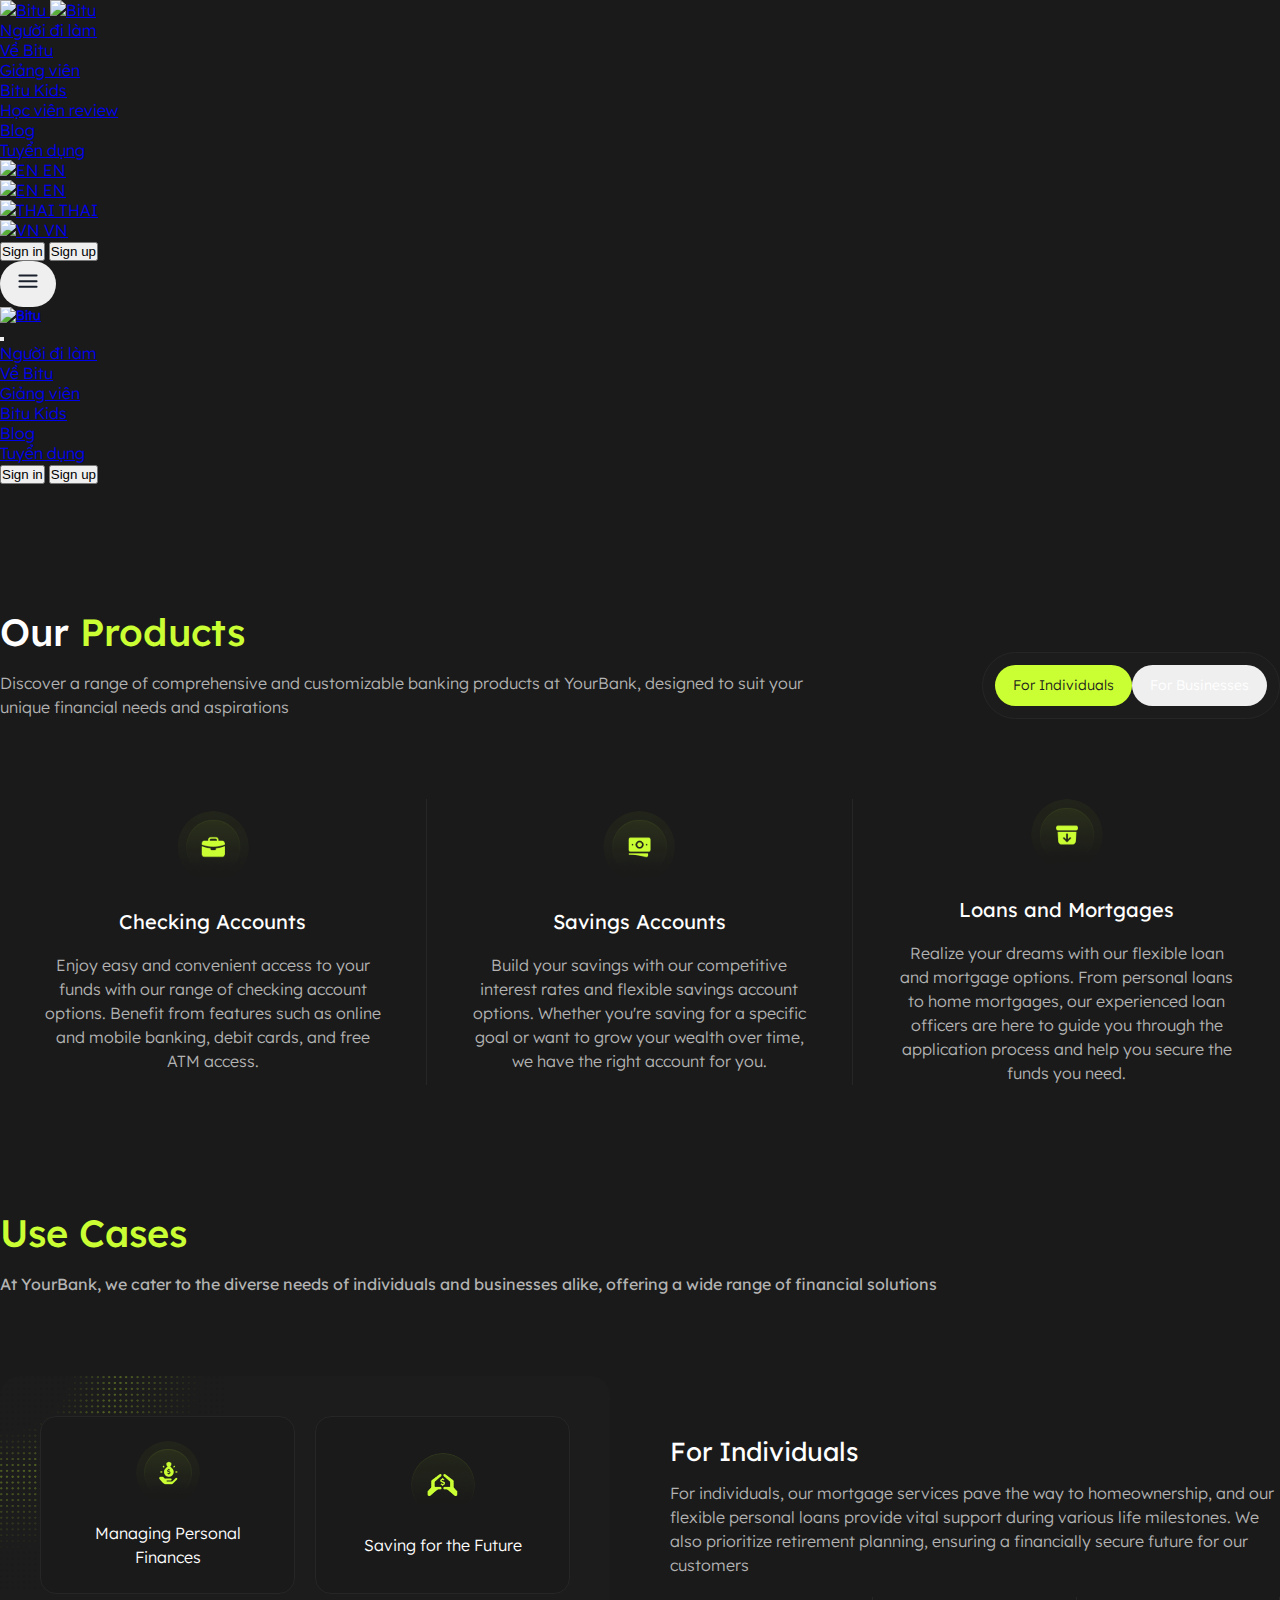
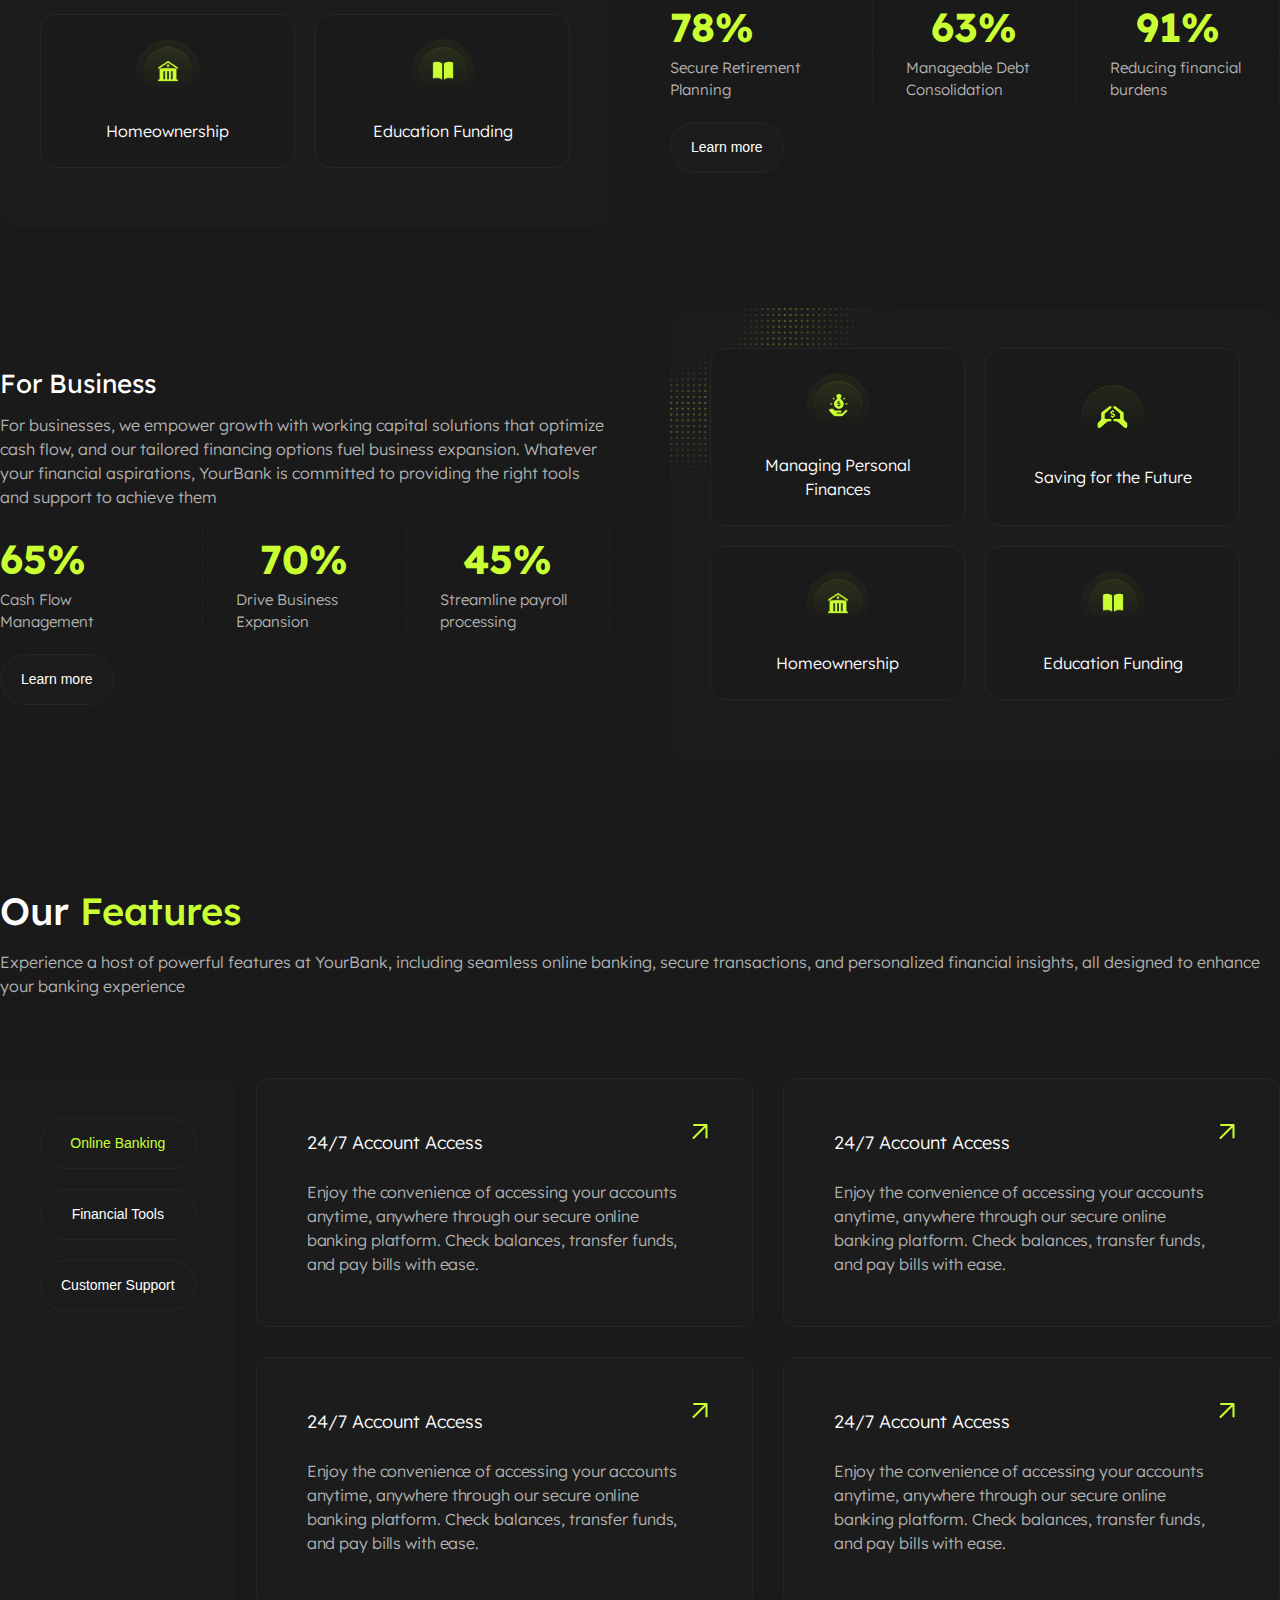
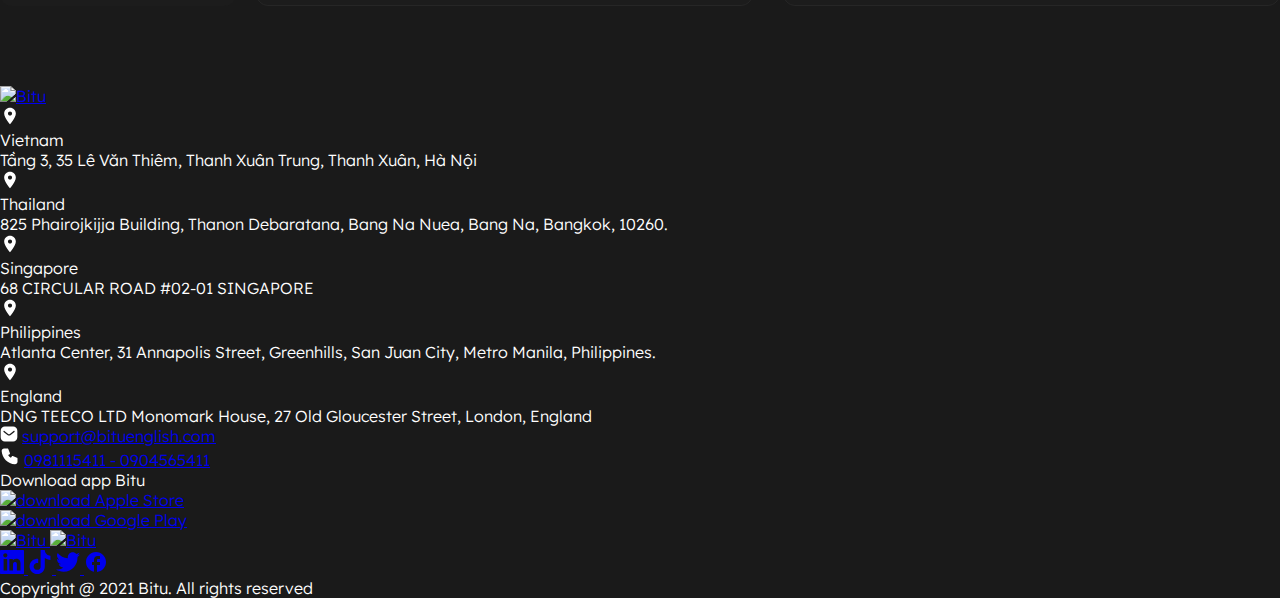
==== commit bb0774b0: "create index html" ====
--- a/index.html
+++ b/index.html
@@ -1,3970 +1,640 @@
+
 <!DOCTYPE html>
 <html lang="vi">
-  <head>
-    <meta charset="UTF-8" />
-    <title>Bitu Education</title>
-    <meta name="viewport" content="width=device-width, initial-scale=1.0" />
-    <meta name="description" content="" />
-    <meta name="author" content="" />
-    <link
-      data-n-head="ssr"
-      rel="icon"
-      type="image/x-icon"
-      href="images/favicon.ico"
-    />
-
-    <!-- STYLESHEET -->
-    <link rel="stylesheet" type="text/css" href="css/bootstrap.min.css" />
-    <link
-      rel="stylesheet"
-      type="text/css"
-      href="css/font-awesome-all.min.css"
-    />
-    <link rel="stylesheet" type="text/css" href="css/slick.min.css" />
-    <link rel="stylesheet" type="text/css" href="css/common.css" />
-    <link rel="stylesheet" type="text/css" href="css/main.css" />
-
-    <link rel="stylesheet" type="text/css" href="css/header.css" />
-    <link rel="stylesheet" type="text/css" href="css/teacher.css" />
-    <link rel="stylesheet" type="text/css" href="css/review.css" />
-    <link rel="stylesheet" type="text/css" href="css/kids.css" />
-    <link rel="stylesheet" type="text/css" href="css/worker.css" />
-    <link rel="stylesheet" type="text/css" href="css/about.css" />
-    <link rel="stylesheet" type="text/css" href="css/footer.css" />
-
-    <!-- HTML5 Shim and Respond.js IE8 support of HTML5 elements and media queries-->
-    <!-- WARNING: Respond.js doesn't work if you view the page via file://-->
-    <!--if lt IE 9
+
+<head>
+  <meta charset="UTF-8">
+  <title>Blank</title>
+  <meta name="viewport" content="width=device-width, initial-scale=1.0">
+  <meta name="description" content="">
+  <meta name="author" content="">
+  <link data-n-head="ssr" rel="icon" type="image/x-icon" href="images/favicon.ico">
+
+  <!-- STYLESHEET -->
+  <link rel="stylesheet" type="text/css" href="css/bootstrap.min.css">
+  <link rel="stylesheet" type="text/css" href="css/font-awesome-all.min.css">
+  <link rel="stylesheet" type="text/css" href="css/slick.min.css">
+  <link rel="stylesheet" type="text/css" href="css/common.css">
+  <link rel="stylesheet" type="text/css" href="css/home.css">
+
+  <link rel="stylesheet" type="text/css" href="css/header.css">
+  <link rel="stylesheet" type="text/css" href="css/footer.css">
+
+
+  <!-- HTML5 Shim and Respond.js IE8 support of HTML5 elements and media queries-->
+  <!-- WARNING: Respond.js doesn't work if you view the page via file://-->
+  <!--if lt IE 9
     script(src='https://oss.maxcdn.com/html5shiv/3.7.2/html5shiv.min.js')
     script(src='https://oss.maxcdn.com/respond/1.4.2/respond.min.js')
     -->
-  </head>
-  <body>
-    <header class="main-header">
-      <div class="container-fluid">
-        <div class="row g-0 justify-content-between align-items-center">
-          <div class="col-auto col-logo">
-            <a href="index.html" class="logo">
-              <img
-                src="./images/logo.svg"
-                alt="Bitu"
-                class="d-none d-lg-block"
-              />
-              <img
-                src="./images/logo_sp.svg"
-                alt="Bitu"
-                class="d-block d-lg-none"
-              />
-            </a>
-          </div>
-
-          <div class="col-auto col-nav">
-            <ul class="main-nav d-none d-lg-block">
-              <li><a href="#" class="active">Người đi làm</a></li>
-              <li><a href="#">Về Bitu</a></li>
-              <li><a href="#">Giảng viên</a></li>
-              <li><a href="#">Bitu Kids</a></li>
-              <li><a href="#">Học viên review</a></li>
-              <li><a href="#">Blog</a></li>
-              <li><a href="Tuyển dụng">Tuyển dụng</a></li>
-            </ul>
-
-            <div class="box-language">
-              <div class="dropdown">
-                <a
-                  href="#"
-                  id="languageDropdown"
-                  class="dropdown-toggle"
-                  role="button"
-                  data-bs-toggle="dropdown"
-                  data-bs-offset="0,6"
-                  aria-expanded="false"
-                >
-                  <img src="images/lang_en.svg" alt="EN" />
-                  <span>EN</span>
-                </a>
-
-                <ul
-                  class="dropdown-menu dropdown-menu-end"
-                  aria-labelledby="languageDropdown"
-                >
-                  <li>
-                    <a class="dropdown-item" href="#">
-                      <img src="images/lang_en.svg" alt="EN" />
-                      <span>EN</span>
-                    </a>
-                  </li>
-
-                  <li>
-                    <a class="dropdown-item" href="#">
-                      <img src="images/lang_thai.svg" alt="THAI" />
-                      <span>THAI</span>
-                    </a>
-                  </li>
-
-                  <li>
-                    <a class="dropdown-item" href="#">
-                      <img src="images/lang_vn.svg" alt="VN" />
-                      <span>VN</span>
-                    </a>
-                  </li>
-                </ul>
-              </div>
-            </div>
-
-            <div class="list-authen list-authen-for-pc">
-              <button class="btn-authen btn-signin">Sign in</button>
-              <button class="btn-authen btn-signup">Sign up</button>
-            </div>
-
-            <button
-              class="btn border-0 d-block d-lg-none btn-menu"
-              type="button"
-              data-bs-toggle="offcanvas"
-              data-bs-target="#offcanvasMenu"
-              aria-controls="offcanvasMenu"
-            >
-              <svg
-                width="20"
-                height="20"
-                viewBox="0 0 20 20"
-                fill="none"
-                xmlns="http://www.w3.org/2000/svg"
-              >
-                <path
-                  d="M1.42871 4.42871H18.5716M1.42871 10.143H18.5716M1.42871 15.8573H18.5716"
-                  stroke="#1A202C"
-                  stroke-width="2"
-                  stroke-linecap="round"
-                  stroke-linejoin="round"
-                />
-              </svg>
-            </button>
-          </div>
-        </div>
-      </div>
-    </header>
-    <!-- /END .main-header -->
-
-    <div class="offcanvas offcanvas-end" tabindex="-1" id="offcanvasMenu">
-      <div class="offcanvas-header">
-        <h5 class="offcanvas-title">
-          <a href="index.html" class="logo"
-            ><img src="images/logo_sp.svg" alt="Bitu"
-          /></a>
-        </h5>
-        <button
-          type="button"
-          class="btn-close text-reset"
-          data-bs-dismiss="offcanvas"
-          aria-label="Close"
-        ></button>
-      </div>
-
-      <div class="offcanvas-body">
-        <ul class="main-nav">
+</head>
+<body>
+  <!-- header for pc -->
+<header class="main-header">
+  <div class="container-fluid">
+    <div class="row g-0 justify-content-between align-items-center">
+      <div class="col-auto col-logo">
+        <!-- logo for pv here -->
+        <a href="index.html" class="logo">
+          <img src="./images/logo.svg" alt="Bitu" class="d-none d-lg-block">
+          <img src="./images/logo_sp.svg" alt="Bitu" class=" d-block d-lg-none">
+        </a>
+      </div>
+
+      <div class="col-auto col-nav">
+        <ul class="main-nav d-none d-lg-block">
           <li><a href="#" class="active">Người đi làm</a></li>
           <li><a href="#">Về Bitu</a></li>
           <li><a href="#">Giảng viên</a></li>
           <li><a href="#">Bitu Kids</a></li>
+          <li><a href="#">Học viên review</a></li>
           <li><a href="#">Blog</a></li>
-          <li><a href="#">Tuyển dụng</a></li>
+          <li><a href="Tuyển dụng">Tuyển dụng</a></li>
         </ul>
-        <div class="list-authen">
+
+        <div class="box-language">
+          <div class="dropdown">
+            <a href="#" id="languageDropdown" class="dropdown-toggle" role="button" data-bs-toggle="dropdown"
+              data-bs-offset="0,6" aria-expanded="false">
+              <img src="images/lang_en.svg" alt="EN">
+              <span>EN</span>
+            </a>
+
+            <ul class="dropdown-menu dropdown-menu-end" aria-labelledby="languageDropdown">
+              <li>
+                <a class="dropdown-item" href="#">
+                  <img src="images/lang_en.svg" alt="EN">
+                  <span>EN</span>
+                </a>
+              </li>
+
+              <li>
+                <a class="dropdown-item" href="#">
+                  <img src="images/lang_thai.svg" alt="THAI">
+                  <span>THAI</span>
+                </a>
+              </li>
+
+              <li>
+                <a class="dropdown-item" href="#">
+                  <img src="images/lang_vn.svg" alt="VN">
+                  <span>VN</span>
+                </a>
+              </li>
+            </ul>
+          </div>
+        </div>
+
+        <div class="list-authen list-authen-for-pc">
           <button class="btn-authen btn-signin">Sign in</button>
           <button class="btn-authen btn-signup">Sign up</button>
         </div>
+
+        <button class="btn border-0 d-block d-lg-none btn-menu" type="button" data-bs-toggle="offcanvas"
+          data-bs-target="#offcanvasMenu" aria-controls="offcanvasMenu">
+          <svg width="20" height="20" viewBox="0 0 20 20" fill="none" xmlns="http://www.w3.org/2000/svg">
+            <path d="M1.42871 4.42871H18.5716M1.42871 10.143H18.5716M1.42871 15.8573H18.5716" stroke="#1A202C"
+              stroke-width="2" stroke-linecap="round" stroke-linejoin="round" />
+          </svg>
+        </button>
       </div>
     </div>
-    <!-- /END .offcanvas -->
-    <div class="page-kids-wrapper">
-      <!-- START BANNER BLOCK -->
-      <div class="banner-block-wrapper">
-        <div class="container">
-          <div class="banner-block-content-wrapper">
-            <h1 class="banner-kids-title title-for-pc">
-              Khóa Luyện Nói 1 Kèm 1 <br />
-              Với Giáo Viên Người Nước Ngoài Cho Bé
-            </h1>
-            <h1 class="banner-kids-title title-for-mb">
-              Khóa Luyện Nói <br />1 Kèm 1 <br />
-              Với Giáo Viên Người <br />
-              Nước Ngoài Cho Bé
-            </h1>
-
-            <div class="banner-content">
-              <div class="left-content">
-                <div class="image-background">
-                  <img
-                    src="./images/girl-image.png"
-                    class="kid-image kid-image-for-pc"
-                    alt=" kid-image-pc"
-                  />
-                  <img
-                    src="./images/girl-image-mb.png"
-                    class="kid-image kid-image-for-mb"
-                    alt=" kid-image-mb"
-                  />
+  </div>
+</header>
+<!-- /END .main-header -->
+
+
+<!-- header for mobile -->
+<div class="offcanvas offcanvas-end" tabindex="-1" id="offcanvasMenu">
+  <div class="offcanvas-header">
+    <h5 class="offcanvas-title">
+      <!-- logo mobile here -->
+      <a href="index.html" class="logo"><img src="images/logo_sp.svg" alt="Bitu"></a>
+    </h5>
+    <button type="button" class="btn-close text-reset" data-bs-dismiss="offcanvas" aria-label="Close"></button>
+  </div>
+
+  <!-- content of menu -mobile -->
+  <div class="offcanvas-body">
+    <ul class="main-nav">
+      <li><a href="#" class="active">Người đi làm</a></li>
+      <li><a href="#">Về Bitu</a></li>
+      <li><a href="#">Giảng viên</a></li>
+      <li><a href="#">Bitu Kids</a></li>
+      <li><a href="#">Blog</a></li>
+      <li><a href="#">Tuyển dụng</a></li>
+    </ul>
+    <div class="list-authen">
+      <button class="btn-authen btn-signin">Sign in</button>
+      <button class="btn-authen btn-signup">Sign up</button>
+    </div>
+  </div>
+</div>
+<!-- /END .offcanvas -->  <!-- content of page here -->
+  <div class="home-page">
+    <!-- OUR PRODUCT BLOCK  -->
+    <div class="our-product__wrapper">
+      <div class="container">
+        <div class="our-product__content">
+          <!-- header -->
+          <div class="our-product__header">
+            <div class="our-product__header-left">
+              <h2 class="common-title title">
+                Our <span class="hight-light">Products</span>
+              </h2>
+              <p class="common-description">
+                Discover a range of comprehensive and customizable banking products at YourBank, designed to suit your
+                unique financial needs and aspirations
+              </p>
+            </div>
+            <div class=" our-product__header-right">
+              <button class="btn btn-active">For Individuals</button>
+              <button class="btn">For Businesses</button>
+            </div>
+          </div>
+
+          <!-- header -->
+
+          <!-- list -->
+          <div class="our-product__list">
+            <div class="our-product__list-item">
+              <img src="images/our-icon1.png" class="icon" alt="">
+              <h3 class="sub-title">Checking Accounts</h3>
+              <p class="description">Enjoy easy and convenient access to your funds with our range of checking account
+                options. Benefit from features such as online and mobile banking, debit cards, and free ATM access.
+              </p>
+            </div>
+
+            <div class="our-product__list-item">
+              <img src="images/our-icon2.png" class="icon" alt="">
+              <h3 class="sub-title">Savings Accounts</h3>
+              <p class="description">Build your savings with our competitive interest rates and flexible savings account
+                options. Whether you're saving for a specific goal or want to grow your wealth over time, we have the
+                right account for you.
+              </p>
+            </div>
+
+            <div class="our-product__list-item">
+              <img src="images/our-icon3.png" class="icon" alt="">
+              <h3 class="sub-title">Loans and Mortgages</h3>
+              <p class="description">Realize your dreams with our flexible loan and mortgage options. From personal
+                loans to home mortgages, our experienced loan officers are here to guide you through the application
+                process and help you secure the funds you need.
+              </p>
+            </div>
+
+          </div>
+
+
+
+        </div>
+      </div>
+    </div>
+    <!-- OUR PRODUCT BLOCK  -->
+
+
+    <!-- USE CASE BLOCK  -->
+    <div class="use-case__wrapper">
+      <div class="container">
+        <div class="use-case__content">
+          <h2 class="common-title">
+            <span class="hight-light">Use Cases</span>
+          </h2>
+          <p class="description">
+            At YourBank, we cater to the diverse needs of individuals and businesses alike, offering a wide range of
+            financial solutions
+          </p>
+
+          <div class="use-case__main">
+            <div class="use-case__main-left list-icon">
+              <div class="icon-box">
+                <img src="images/use-case-icon1.png" class="icon" alt="">
+                <h4 class="title">Managing Personal Finances</h4>
+              </div>
+              <div class="icon-box">
+                <img src="images/use-case-icon2.png" class="icon" alt="">
+                <h4 class="title">Saving for the Future</h4>
+              </div>
+              <div class="icon-box">
+                <img src="images/use-case-icon3.png" class="icon" alt="">
+                <h4 class="title">Homeownership</h4>
+              </div>
+              <div class="icon-box">
+                <img src="images/use-case-icon4.png" class="icon" alt="">
+                <h4 class="title">Education Funding</h4>
+              </div>
+            </div>
+            <div class="use-case__main-right content">
+              <h3 class="title">For Individuals</h3>
+              <p class="description">For individuals, our mortgage services pave the way to homeownership, and our
+                flexible personal loans provide vital support during various life milestones. We also prioritize
+                retirement planning, ensuring a financially secure future for our customers</p>
+
+              <div class="list-content">
+                <div class="list-content__item">
+                  <h3 class="number">78%</h3>
+                  <p class="text">Secure Retirement Planning</p>
                 </div>
-                <div class="content">
-                  <ul class="list-option">
-                    <li class="option-item">
-                      <img
-                        src="./images/icon-tick.png"
-                        class="icon-tick"
-                        alt="icon-tick"
-                      />
-                      <p class="option-text">
-                        <span>Tiết kiệm tối đa chỉ</span>
-                        <span class="hight-light">83.000đ/buổi</span>
-                      </p>
-                    </li>
-
-                    <li class="option-item">
-                      <img
-                        src="./images/icon-tick.png"
-                        class="icon-tick"
-                        alt="icon-tick"
-                      />
-                      <p class="option-text">
-                        Học online, ba mẹ không cần đưa đón
-                      </p>
-                    </li>
-
-                    <li class="option-item">
-                      <img
-                        src="./images/icon-tick.png"
-                        class="icon-tick"
-                        alt="icon-tick"
-                      />
-                      <p class="option-text">Cam kết chuẩn đầu ra Cambridge</p>
-                    </li>
-                    <li class="option-item">
-                      <img
-                        src="./images/icon-tick.png"
-                        class="icon-tick"
-                        alt="icon-tick"
-                      />
-                      <p class="option-text">
-                        Nhận chứng chỉ hoàn thành khóa học
-                      </p>
-                    </li>
-
-                    <li class="option-item">
-                      <img
-                        src="./images/icon-tick.png"
-                        class="icon-tick"
-                        alt="icon-tick"
-                      />
-                      <p class="option-text">
-                        <span>Toàn bộ giáo viên đều có</span>
-                        <span class="hight-light"
-                          >chứng chỉ giảng dạy quốc tế</span
-                        >
-                      </p>
-                    </li>
-                  </ul>
+                <div class="list-content__item">
+                  <h3 class="number">63%</h3>
+                  <p class="text">Manageable Debt Consolidation</p>
                 </div>
-              </div>
-              <div class="right-content">
-                <ul class="count-down-timer" id="count-down-timer-1">
-                  <li class="timer-item">
-                    <span class="number day-timer">00</span>
-                    <span class="label">Ngày</span>
-                  </li>
-                  <li class="timer-item">
-                    <span class="number hour-timer">00</span>
-                    <span class="label">Giờ</span>
-                  </li>
-                  <li class="timer-item">
-                    <span class="number minute-timer">00</span>
-                    <span class="label">Phút</span>
-                  </li>
-                  <li class="timer-item">
-                    <span class="number second-timer">00</span>
-                    <span class="label">Giây</span>
-                  </li>
-                </ul>
-                <h2 class="register-title">Mua khóa học ngay để nhận ưu đãi</h2>
-                <div class="register-form">
-                  <form method="" action="">
-                    <input
-                      type="text"
-                      name=""
-                      class="input-form"
-                      value=""
-                      placeholder="Họ tên"
-                    />
-                    <input
-                      type="text"
-                      name=""
-                      class="input-form"
-                      value=""
-                      placeholder="Số điện thoại"
-                    />
-                    <input
-                      type="text"
-                      name=""
-                      class="input-form"
-                      value=""
-                      placeholder="Tuổi con"
-                    />
-                    <button type="" class="btn-register">
-                      ĐĂNG KÝ HỌC THỬ
-                    </button>
-                  </form>
+
+                <div class="list-content__item">
+                  <h3 class="number">91%</h3>
+                  <p class="text">Reducing financial burdens</p>
                 </div>
-                <div class="bottom-image">
-                  <img
-                    src="./images/bottom-form-image.png"
-                    class="bottom-form-image"
-                    alt=""
-                  />
+
+              </div>
+
+              <button class="btn-learn-more">Learn more</button>
+            </div>
+          </div>
+
+
+          <div class="use-case__main use-case__main-bottom">
+            <div class="use-case__main-left content">
+              <h3 class="title">For Business</h3>
+              <p class="description"> For businesses, we empower growth with working capital solutions that optimize
+                cash flow, and our tailored financing options fuel business expansion. Whatever your financial
+                aspirations, YourBank is committed to providing the right tools and support to achieve them</p>
+
+              <div class="list-content">
+                <div class="list-content__item">
+                  <h3 class="number">65%</h3>
+                  <p class="text">Cash Flow Management</p>
                 </div>
-              </div>
-            </div>
-          </div>
-        </div>
-      </div>
-      <!-- END BANNER BLOCK -->
-
-      <!-- START BITU FOR BLOCK -->
-      <div class="bitu-for-block-wrapper">
-        <div class="bitu-for-content-wrapper">
-          <div class="container center">
-            <div class="common-title-with-background bitu-for-title">
-              <h1 class="title-text txt-uppercase">khoá học bitu dành cho</h1>
-            </div>
-            <div class="bitu-for-main">
-              <div class="wrapper">
-                <div class="option-item left-option">
-                  <p class="message-detail">
-                    Con chưa có hoặc cần thêm
-                    <strong>môi trường giao tiếp</strong> với người nước ngoài.
-                  </p>
+                <div class="list-content__item">
+                  <h3 class="number">70%</h3>
+                  <p class="text">Drive Business Expansion</p>
                 </div>
-              </div>
-              <div class="wrapper">
-                <div class="option-item right-option">
-                  <p class="message-detail">
-                    Các con chưa <br />
-                    <strong>tự tin</strong> nói tiếng Anh
-                  </p>
+
+                <div class="list-content__item">
+                  <h3 class="number">45%</h3>
+                  <p class="text">Streamline payroll processing</p>
                 </div>
-              </div>
-
-              <div class="wrapper">
-                <div class="option-item left-option">
-                  <p class="message-detail">
-                    Bé <strong>thích nói tiếng Anh</strong> nhưng bố mẹ không có
-                    thời gian hoặc khả năng chỉ dạy.
-                  </p>
-                </div>
-              </div>
-              <div class="wrapper">
-                <div class="option-item right-option">
-                  <p class="message-detail">
-                    Các bạn nhỏ đọc viết tiếng Anh tốt cần
-                    <strong>bổ sung thêm kỹ năng nói.</strong>
-                  </p>
-                </div>
-              </div>
-              <div class="main-image-wrapper">
-                <img
-                  src="./images/bitu-for-girl.png"
-                  class="girl-image"
-                  alt=""
-                />
-              </div>
-            </div>
-            <div class="bottom-icon-wrapper">
-              <img src="./images/icon-bitu-1.png" alt="" />
-            </div>
-          </div>
-        </div>
-      </div>
-      <!-- END BITU FOR BLOCK -->
-
-      <!-- START LEARN ENGLISH WITH FOREIGNER TEACHER BLOCK -->
-      <div class="learn-with-foreigner-teacher-wrapper">
-        <div class="container">
-          <div class="learn-with-foreigner-teacher-content">
-            <div class="title-block">
-              <div
-                class="common-title-with-background title-1 learn-with-foreigner-teacher-title"
-              >
-                <h1 class="title-text txt-uppercase">học 1 kèm 1 với</h1>
-              </div>
-              <img src="./images/icon-rocket.png" class="icon-rocket" alt="" />
-              <div
-                class="common-title-with-background title-2 learn-with-foreigner-teacher-title"
-              >
-                <h1 class="title-text txt-uppercase">giáo viên nước ngoài</h1>
-              </div>
-            </div>
-
-            <div class="list-feature-of-class">
-              <div class="left-content">
-                <div class="video-wrapper">
-                  <div class="video-content">
-                    <div class="video-item">
-                      <div class="video-item">
-                        <div class="video-content">
-                          <video
-                            class="video-element"
-                            poster="./images/video-preview-14.png"
-                          >
-                            <source
-                              src="./videos/video-14.mp4"
-                              type="video/mp4"
-                            />
-                            <source
-                              src="./videos/video-14.webm"
-                              type="video/webm"
-                            />
-                            Your browser does not support the video tag.
-                          </video>
-                          <div class="mask-video">
-                            <span class="btn-play">
-                              <svg
-                                width="62"
-                                height="62"
-                                viewBox="0 0 62 62"
-                                fill="none"
-                                xmlns="http://www.w3.org/2000/svg"
-                              >
-                                <rect
-                                  opacity="0.6"
-                                  width="62"
-                                  height="62"
-                                  rx="31"
-                                  fill="#1A202C"
-                                />
-                                <g clip-path="url(#clip0_4121_24118)">
-                                  <path
-                                    d="M38.2509 29.9216L26.1103 21.8275C25.9723 21.736 25.8191 21.693 25.6651 21.7025C25.5111 21.712 25.3615 21.7737 25.2304 21.8817C25.0993 21.9898 24.991 22.1407 24.9159 22.3201C24.8407 22.4995 24.8011 22.7015 24.8008 22.9071V39.0945C24.801 39.3 24.8406 39.5021 24.9158 39.6815C24.991 39.8609 25.0992 40.0118 25.2304 40.1198C25.3615 40.2279 25.5112 40.2895 25.6652 40.2988C25.8191 40.3082 25.9724 40.265 26.1103 40.1733L38.2509 32.08C38.4012 31.9797 38.5276 31.8257 38.6159 31.6351C38.7043 31.4445 38.751 31.2248 38.751 31.0008C38.751 30.7767 38.7043 30.5571 38.6159 30.3665C38.5276 30.1759 38.4012 30.0218 38.2509 29.9216Z"
-                                    fill="white"
-                                  />
-                                </g>
-                                <defs>
-                                  <clipPath id="clip0_4121_24118">
-                                    <rect
-                                      width="13.95"
-                                      height="18.6"
-                                      fill="white"
-                                      transform="translate(24.8008 21.6992)"
-                                    />
-                                  </clipPath>
-                                </defs>
-                              </svg>
-                            </span>
-                          </div>
-                        </div>
-                      </div>
-                    </div>
-                  </div>
-                </div>
-              </div>
-              <div class="right-content">
-                <ul class="list-option-of-class">
-                  <li class="option-of-class-item">
-                    <img
-                      src="./images/icon-tick-2.png"
-                      class="icon-tick"
-                      alt=""
-                    />
-                    <p class="text">
-                      Lớp học chỉ có 1 giáo viên nước ngoài và 1 bé.
-                    </p>
-                  </li>
-                  <li class="option-of-class-item">
-                    <img
-                      src="./images/icon-tick-2.png"
-                      class="icon-tick"
-                      alt=""
-                    />
-                    <p class="text">
-                      Con được chỉ lỗi sai khi phát âm, dùng từ và được hướng
-                      dẫn lại cho đúng.
-                    </p>
-                  </li>
-                  <li class="option-of-class-item">
-                    <img
-                      src="./images/icon-tick-2.png"
-                      class="icon-tick"
-                      alt=""
-                    />
-                    <p class="text">
-                      Học cùng 100% giáo viên nước ngoài, hình thành phản xạ
-                      giao tiếp tự nhiên.
-                    </p>
-                  </li>
-                </ul>
-              </div>
-            </div>
-            <div class="register-block">
-              <button type="" class="btn-register">ĐĂNG KÝ HỌC THỬ</button>
-            </div>
-
-            <img src="./images/icon-cloud-1.png" class="icon-cloud-1" alt="" />
-          </div>
-        </div>
-      </div>
-      <!-- END LEARN ENGLISH WITH FOREIGNER TEACHER BLOCK -->
-
-      <!--   START LEARN ENGLISH WITH FOREIGNER TEACHER BLOCK 2-->
-      <div class="list-kid-student-wrapper">
-        <div class="container">
-          <div class="title-block-wrapper">
-            <div class="common-title-with-background title-1">
-              <h1 class="title-text txt-uppercase">Các bé học 1 kèm 1</h1>
-            </div>
-            <div class="common-title-with-background title-2">
-              <h1 class="title-text txt-uppercase">
-                cùng giáo viên nước ngoài tại Bitu
-              </h1>
-            </div>
-          </div>
-
-          <div class="list-class-of-kid-wrapper">
-            <div class="list-class-of-student">
-              <div class="class-item">
-                <div class="video-item">
-                  <div class="video-content">
-                    <video
-                      class="video-element"
-                      poster="./images/video-preview-15.jpeg"
-                    >
-                      <source src="./videos/video-15.mp4" type="video/mp4" />
-                      <source src="./videos/video-15.webm" type="video/webm" />
-                      Your browser does not support the video tag.
-                    </video>
-                    <div class="mask-video">
-                      <span class="btn-play">
-                        <svg
-                          width="62"
-                          height="62"
-                          viewBox="0 0 62 62"
-                          fill="none"
-                          xmlns="http://www.w3.org/2000/svg"
-                        >
-                          <rect
-                            opacity="0.6"
-                            width="62"
-                            height="62"
-                            rx="31"
-                            fill="#1A202C"
-                          />
-                          <g clip-path="url(#clip0_4121_24118)">
-                            <path
-                              d="M38.2509 29.9216L26.1103 21.8275C25.9723 21.736 25.8191 21.693 25.6651 21.7025C25.5111 21.712 25.3615 21.7737 25.2304 21.8817C25.0993 21.9898 24.991 22.1407 24.9159 22.3201C24.8407 22.4995 24.8011 22.7015 24.8008 22.9071V39.0945C24.801 39.3 24.8406 39.5021 24.9158 39.6815C24.991 39.8609 25.0992 40.0118 25.2304 40.1198C25.3615 40.2279 25.5112 40.2895 25.6652 40.2988C25.8191 40.3082 25.9724 40.265 26.1103 40.1733L38.2509 32.08C38.4012 31.9797 38.5276 31.8257 38.6159 31.6351C38.7043 31.4445 38.751 31.2248 38.751 31.0008C38.751 30.7767 38.7043 30.5571 38.6159 30.3665C38.5276 30.1759 38.4012 30.0218 38.2509 29.9216Z"
-                              fill="white"
-                            />
-                          </g>
-                          <defs>
-                            <clipPath id="clip0_4121_24118">
-                              <rect
-                                width="13.95"
-                                height="18.6"
-                                fill="white"
-                                transform="translate(24.8008 21.6992)"
-                              />
-                            </clipPath>
-                          </defs>
-                        </svg>
-                      </span>
-                    </div>
-                  </div>
-                </div>
-              </div>
-              <div class="class-item">
-                <div class="video-item">
-                  <div class="video-item">
-                    <div class="video-content">
-                      <video
-                        class="video-element"
-                        poster="./images/video-preview-16.jpeg"
-                      >
-                        <source src="./videos/video-16.mp4" type="video/mp4" />
-                        <source
-                          src="./videos/video-16.webm"
-                          type="video/webm"
-                        />
-                        Your browser does not support the video tag.
-                      </video>
-                      <div class="mask-video">
-                        <span class="btn-play">
-                          <svg
-                            width="62"
-                            height="62"
-                            viewBox="0 0 62 62"
-                            fill="none"
-                            xmlns="http://www.w3.org/2000/svg"
-                          >
-                            <rect
-                              opacity="0.6"
-                              width="62"
-                              height="62"
-                              rx="31"
-                              fill="#1A202C"
-                            />
-                            <g clip-path="url(#clip0_4121_24118)">
-                              <path
-                                d="M38.2509 29.9216L26.1103 21.8275C25.9723 21.736 25.8191 21.693 25.6651 21.7025C25.5111 21.712 25.3615 21.7737 25.2304 21.8817C25.0993 21.9898 24.991 22.1407 24.9159 22.3201C24.8407 22.4995 24.8011 22.7015 24.8008 22.9071V39.0945C24.801 39.3 24.8406 39.5021 24.9158 39.6815C24.991 39.8609 25.0992 40.0118 25.2304 40.1198C25.3615 40.2279 25.5112 40.2895 25.6652 40.2988C25.8191 40.3082 25.9724 40.265 26.1103 40.1733L38.2509 32.08C38.4012 31.9797 38.5276 31.8257 38.6159 31.6351C38.7043 31.4445 38.751 31.2248 38.751 31.0008C38.751 30.7767 38.7043 30.5571 38.6159 30.3665C38.5276 30.1759 38.4012 30.0218 38.2509 29.9216Z"
-                                fill="white"
-                              />
-                            </g>
-                            <defs>
-                              <clipPath id="clip0_4121_24118">
-                                <rect
-                                  width="13.95"
-                                  height="18.6"
-                                  fill="white"
-                                  transform="translate(24.8008 21.6992)"
-                                />
-                              </clipPath>
-                            </defs>
-                          </svg>
-                        </span>
-                      </div>
-                    </div>
-                  </div>
-                </div>
-              </div>
-              <div class="class-item">
-                <div class="video-item">
-                  <div class="video-item">
-                    <div class="video-content">
-                      <video
-                        class="video-element"
-                        poster="./images/video-preview-17.jpeg"
-                      >
-                        <source src="./videos/video-17.mp4" type="video/mp4" />
-                        <source
-                          src="./videos/video-17.webm"
-                          type="video/webm"
-                        />
-                        Your browser does not support the video tag.
-                      </video>
-                      <div class="mask-video">
-                        <span class="btn-play">
-                          <svg
-                            width="62"
-                            height="62"
-                            viewBox="0 0 62 62"
-                            fill="none"
-                            xmlns="http://www.w3.org/2000/svg"
-                          >
-                            <rect
-                              opacity="0.6"
-                              width="62"
-                              height="62"
-                              rx="31"
-                              fill="#1A202C"
-                            />
-                            <g clip-path="url(#clip0_4121_24118)">
-                              <path
-                                d="M38.2509 29.9216L26.1103 21.8275C25.9723 21.736 25.8191 21.693 25.6651 21.7025C25.5111 21.712 25.3615 21.7737 25.2304 21.8817C25.0993 21.9898 24.991 22.1407 24.9159 22.3201C24.8407 22.4995 24.8011 22.7015 24.8008 22.9071V39.0945C24.801 39.3 24.8406 39.5021 24.9158 39.6815C24.991 39.8609 25.0992 40.0118 25.2304 40.1198C25.3615 40.2279 25.5112 40.2895 25.6652 40.2988C25.8191 40.3082 25.9724 40.265 26.1103 40.1733L38.2509 32.08C38.4012 31.9797 38.5276 31.8257 38.6159 31.6351C38.7043 31.4445 38.751 31.2248 38.751 31.0008C38.751 30.7767 38.7043 30.5571 38.6159 30.3665C38.5276 30.1759 38.4012 30.0218 38.2509 29.9216Z"
-                                fill="white"
-                              />
-                            </g>
-                            <defs>
-                              <clipPath id="clip0_4121_24118">
-                                <rect
-                                  width="13.95"
-                                  height="18.6"
-                                  fill="white"
-                                  transform="translate(24.8008 21.6992)"
-                                />
-                              </clipPath>
-                            </defs>
-                          </svg>
-                        </span>
-                      </div>
-                    </div>
-                  </div>
-                </div>
-              </div>
-            </div>
-            <button class="btn-slider btn-next">
-              <svg
-                xmlns="http://www.w3.org/2000/svg"
-                width="24"
-                height="24"
-                viewBox="0 0 24 24"
-                fill="none"
-              >
-                <g clip-path="url(#clip0_5877_8806)">
-                  <path
-                    d="M9 6L15 12L9 18"
-                    stroke="#1A202C"
-                    stroke-width="2"
-                    stroke-linecap="round"
-                    stroke-linejoin="round"
-                  />
-                </g>
-                <defs>
-                  <clipPath id="clip0_5877_8806">
-                    <rect width="24" height="24" fill="white" />
-                  </clipPath>
-                </defs>
+
+              </div>
+
+              <button class="btn-learn-more">Learn more</button>
+            </div>
+            <div class="use-case__main-right list-icon">
+              <div class="icon-box">
+                <img src="images/use-case-icon1.png" class="icon" alt="">
+                <h4 class="title">Managing Personal Finances</h4>
+              </div>
+              <div class="icon-box">
+                <img src="images/use-case-icon2.png" class="icon" alt="">
+                <h4 class="title">Saving for the Future</h4>
+              </div>
+              <div class="icon-box">
+                <img src="images/use-case-icon3.png" class="icon" alt="">
+                <h4 class="title">Homeownership</h4>
+              </div>
+              <div class="icon-box">
+                <img src="images/use-case-icon4.png" class="icon" alt="">
+                <h4 class="title">Education Funding</h4>
+              </div>
+            </div>
+          </div>
+        </div>
+      </div>
+    </div>
+    <!-- USE CASE BLOCK  -->
+
+
+    <!-- OUR  FEATURE -->
+    <div class="our-feature__wrapper">
+      <div class="container">
+        <div class="our-feature__content">
+          <h2 class="common-title title">
+            Our <span class="hight-light">Features</span>
+          </h2>
+          <p class="common-description">
+            Experience a host of powerful features at YourBank, including seamless online banking, secure transactions,
+            and personalized financial insights, all designed to enhance your banking experience
+          </p>
+
+          <div class="main-content">
+            <div class="left-content">
+              <button class="btn-tab btn-active">Online Banking</button>
+              <button class="btn-tab">Financial Tools</button>
+              <button class="btn-tab">Customer Support</button>
+            </div>
+            <div class="right-content">
+              <div class="content-item">
+                <h3 class="title">
+                  24/7 Account Access
+                </h3>
+                <p class="description">
+                  Enjoy the convenience of accessing your accounts anytime, anywhere through our secure online banking
+                  platform. Check balances, transfer funds, and pay bills with ease.
+                </p>
+                <span class="icon">
+                  <svg xmlns="http://www.w3.org/2000/svg" width="25" height="24" viewBox="0 0 25 24" fill="none">
+                    <path d="M6.50005 19L19.5 5.99996M19.5 5.99996V18.48M19.5 5.99996H7.02005" stroke="#CAFF33"
+                      stroke-width="2" stroke-linecap="round" stroke-linejoin="round" />
+                  </svg>
+                </span>
+              </div>
+              <div class="content-item">
+                <h3 class="title">
+                  24/7 Account Access
+                </h3>
+                <p class="description">
+                  Enjoy the convenience of accessing your accounts anytime, anywhere through our secure online banking
+                  platform. Check balances, transfer funds, and pay bills with ease.
+                </p>
+                <span class="icon">
+                  <svg xmlns="http://www.w3.org/2000/svg" width="25" height="24" viewBox="0 0 25 24" fill="none">
+                    <path d="M6.50005 19L19.5 5.99996M19.5 5.99996V18.48M19.5 5.99996H7.02005" stroke="#CAFF33"
+                      stroke-width="2" stroke-linecap="round" stroke-linejoin="round" />
+                  </svg>
+                </span>
+              </div>
+              <div class="content-item">
+                <h3 class="title">
+                  24/7 Account Access
+                </h3>
+                <p class="description">
+                  Enjoy the convenience of accessing your accounts anytime, anywhere through our secure online banking
+                  platform. Check balances, transfer funds, and pay bills with ease.
+                </p>
+                <span class="icon">
+                  <svg xmlns="http://www.w3.org/2000/svg" width="25" height="24" viewBox="0 0 25 24" fill="none">
+                    <path d="M6.50005 19L19.5 5.99996M19.5 5.99996V18.48M19.5 5.99996H7.02005" stroke="#CAFF33"
+                      stroke-width="2" stroke-linecap="round" stroke-linejoin="round" />
+                  </svg>
+                </span>
+              </div>
+              <div class="content-item">
+                <h3 class="title">
+                  24/7 Account Access
+                </h3>
+                <p class="description">
+                  Enjoy the convenience of accessing your accounts anytime, anywhere through our secure online banking
+                  platform. Check balances, transfer funds, and pay bills with ease.
+                </p>
+                <span class="icon">
+                  <svg xmlns="http://www.w3.org/2000/svg" width="25" height="24" viewBox="0 0 25 24" fill="none">
+                    <path d="M6.50005 19L19.5 5.99996M19.5 5.99996V18.48M19.5 5.99996H7.02005" stroke="#CAFF33"
+                      stroke-width="2" stroke-linecap="round" stroke-linejoin="round" />
+                  </svg>
+                </span>
+              </div>
+            </div>
+
+          </div>
+        </div>
+      </div>
+    </div>
+    <!-- OUR  FEATURE -->
+  </div>
+  <footer class="main-footer">
+  <div class="container">
+    <div class="footer-main">
+      <div class="footer-logo-sp d-block d-md-none">
+        <a href="#" class="footer-logo over">
+          <img src="images/logo_sp_white.png" alt="Bitu">
+        </a>
+      </div>
+      <div class="footer-contact">
+        <div class="list-country-footer">
+          <div class="country-item">
+            <div class="icon">
+              <svg width="20" height="20" viewBox="0 0 20 20" fill="none" xmlns="http://www.w3.org/2000/svg">
+                <path
+                  d="M10.0013 1.66602C6.7763 1.66602 4.16797 4.27435 4.16797 7.49935C4.16797 11.8743 10.0013 18.3327 10.0013 18.3327C10.0013 18.3327 15.8346 11.8743 15.8346 7.49935C15.8346 4.27435 13.2263 1.66602 10.0013 1.66602ZM10.0013 9.58268C9.44877 9.58268 8.91886 9.36319 8.52816 8.97249C8.13746 8.58179 7.91797 8.05188 7.91797 7.49935C7.91797 6.94682 8.13746 6.41691 8.52816 6.02621C8.91886 5.63551 9.44877 5.41602 10.0013 5.41602C10.5538 5.41602 11.0837 5.63551 11.4744 6.02621C11.8651 6.41691 12.0846 6.94682 12.0846 7.49935C12.0846 8.05188 11.8651 8.58179 11.4744 8.97249C11.0837 9.36319 10.5538 9.58268 10.0013 9.58268Z"
+                  fill="white" />
               </svg>
-            </button>
-          </div>
-        </div>
-      </div>
-      <!-- END LEARN ENGLISH WITH FOREIGNER TEACHER BLOCK 2  -->
-
-      <!-- BITU RECOMMEND USING BLOCK -->
-      <div class="bitu-recommend-wrapper">
-        <div class="container">
-          <div class="title-block-wrapper">
-            <div class="common-title-with-background recommend-title">
-              <h1 class="title-text txt-uppercase">
-                Bitu được VTV khuyên dùng
-              </h1>
-            </div>
-          </div>
-
-          <div
-            class="bitu-recommend-list-wrapper bitu-recommend-list-wrapper-1"
-          >
-            <div class="bitu-recommend-list bitu-recommend-list-1">
-              <div class="class-item">
-                <div class="video-item">
-                  <div class="video-item">
-                    <div class="video-content">
-                      <video
-                        class="video-element"
-                        poster="./images/video-preview-2.png"
-                      >
-                        <source src="./videos/video-2.mp4" type="video/mp4" />
-                        <source src="./videos/video-2.webm" type="video/webm" />
-                        Your browser does not support the video tag.
-                      </video>
-                      <div class="mask-video">
-                        <span class="btn-play">
-                          <svg
-                            width="62"
-                            height="62"
-                            viewBox="0 0 62 62"
-                            fill="none"
-                            xmlns="http://www.w3.org/2000/svg"
-                          >
-                            <rect
-                              opacity="0.6"
-                              width="62"
-                              height="62"
-                              rx="31"
-                              fill="#1A202C"
-                            />
-                            <g clip-path="url(#clip0_4121_24118)">
-                              <path
-                                d="M38.2509 29.9216L26.1103 21.8275C25.9723 21.736 25.8191 21.693 25.6651 21.7025C25.5111 21.712 25.3615 21.7737 25.2304 21.8817C25.0993 21.9898 24.991 22.1407 24.9159 22.3201C24.8407 22.4995 24.8011 22.7015 24.8008 22.9071V39.0945C24.801 39.3 24.8406 39.5021 24.9158 39.6815C24.991 39.8609 25.0992 40.0118 25.2304 40.1198C25.3615 40.2279 25.5112 40.2895 25.6652 40.2988C25.8191 40.3082 25.9724 40.265 26.1103 40.1733L38.2509 32.08C38.4012 31.9797 38.5276 31.8257 38.6159 31.6351C38.7043 31.4445 38.751 31.2248 38.751 31.0008C38.751 30.7767 38.7043 30.5571 38.6159 30.3665C38.5276 30.1759 38.4012 30.0218 38.2509 29.9216Z"
-                                fill="white"
-                              />
-                            </g>
-                            <defs>
-                              <clipPath id="clip0_4121_24118">
-                                <rect
-                                  width="13.95"
-                                  height="18.6"
-                                  fill="white"
-                                  transform="translate(24.8008 21.6992)"
-                                />
-                              </clipPath>
-                            </defs>
-                          </svg>
-                        </span>
-                      </div>
-                    </div>
-                  </div>
-                </div>
-              </div>
-              <div class="class-item">
-                <div class="video-item">
-                  <div class="video-item">
-                    <div class="video-item">
-                      <div class="video-content">
-                        <video
-                          class="video-element"
-                          poster="./images/video-preview-3.png"
-                        >
-                          <source src="./videos/video-3.mp4" type="video/mp4" />
-                          <source
-                            src="./videos/video-3.webm"
-                            type="video/webm"
-                          />
-                          Your browser does not support the video tag.
-                        </video>
-                        <div class="mask-video">
-                          <span class="btn-play">
-                            <svg
-                              width="62"
-                              height="62"
-                              viewBox="0 0 62 62"
-                              fill="none"
-                              xmlns="http://www.w3.org/2000/svg"
-                            >
-                              <rect
-                                opacity="0.6"
-                                width="62"
-                                height="62"
-                                rx="31"
-                                fill="#1A202C"
-                              />
-                              <g clip-path="url(#clip0_4121_24118)">
-                                <path
-                                  d="M38.2509 29.9216L26.1103 21.8275C25.9723 21.736 25.8191 21.693 25.6651 21.7025C25.5111 21.712 25.3615 21.7737 25.2304 21.8817C25.0993 21.9898 24.991 22.1407 24.9159 22.3201C24.8407 22.4995 24.8011 22.7015 24.8008 22.9071V39.0945C24.801 39.3 24.8406 39.5021 24.9158 39.6815C24.991 39.8609 25.0992 40.0118 25.2304 40.1198C25.3615 40.2279 25.5112 40.2895 25.6652 40.2988C25.8191 40.3082 25.9724 40.265 26.1103 40.1733L38.2509 32.08C38.4012 31.9797 38.5276 31.8257 38.6159 31.6351C38.7043 31.4445 38.751 31.2248 38.751 31.0008C38.751 30.7767 38.7043 30.5571 38.6159 30.3665C38.5276 30.1759 38.4012 30.0218 38.2509 29.9216Z"
-                                  fill="white"
-                                />
-                              </g>
-                              <defs>
-                                <clipPath id="clip0_4121_24118">
-                                  <rect
-                                    width="13.95"
-                                    height="18.6"
-                                    fill="white"
-                                    transform="translate(24.8008 21.6992)"
-                                  />
-                                </clipPath>
-                              </defs>
-                            </svg>
-                          </span>
-                        </div>
-                      </div>
-                    </div>
-                  </div>
-                </div>
-              </div>
-            </div>
-            <button class="btn-slider btn-next">
-              <svg
-                xmlns="http://www.w3.org/2000/svg"
-                width="24"
-                height="24"
-                viewBox="0 0 24 24"
-                fill="none"
-              >
-                <g clip-path="url(#clip0_5877_8806)">
-                  <path
-                    d="M9 6L15 12L9 18"
-                    stroke="#1A202C"
-                    stroke-width="2"
-                    stroke-linecap="round"
-                    stroke-linejoin="round"
-                  />
-                </g>
-                <defs>
-                  <clipPath id="clip0_5877_8806">
-                    <rect width="24" height="24" fill="white" />
-                  </clipPath>
-                </defs>
+            </div>
+            <div class="country-info">
+              <span class="country-name">Vietnam</span>
+              <p class="address">Tầng 3, 35 Lê Văn Thiêm, Thanh Xuân Trung, Thanh Xuân, Hà Nội</p>
+            </div>
+          </div>
+          <div class="country-item">
+            <div class="icon">
+              <svg width="20" height="20" viewBox="0 0 20 20" fill="none" xmlns="http://www.w3.org/2000/svg">
+                <path
+                  d="M10.0013 1.66602C6.7763 1.66602 4.16797 4.27435 4.16797 7.49935C4.16797 11.8743 10.0013 18.3327 10.0013 18.3327C10.0013 18.3327 15.8346 11.8743 15.8346 7.49935C15.8346 4.27435 13.2263 1.66602 10.0013 1.66602ZM10.0013 9.58268C9.44877 9.58268 8.91886 9.36319 8.52816 8.97249C8.13746 8.58179 7.91797 8.05188 7.91797 7.49935C7.91797 6.94682 8.13746 6.41691 8.52816 6.02621C8.91886 5.63551 9.44877 5.41602 10.0013 5.41602C10.5538 5.41602 11.0837 5.63551 11.4744 6.02621C11.8651 6.41691 12.0846 6.94682 12.0846 7.49935C12.0846 8.05188 11.8651 8.58179 11.4744 8.97249C11.0837 9.36319 10.5538 9.58268 10.0013 9.58268Z"
+                  fill="white" />
               </svg>
-            </button>
-          </div>
-        </div>
-      </div>
-      <!-- END RECOMMEND USING BLOCK 02 -->
-
-      <!-- BITU RECOMMEND USING BLOCK -->
-      <div class="bitu-recommend-wrapper bitu-recommend-wrapper-2">
-        <div class="container">
-          <div class="title-block-wrapper">
-            <div class="common-title-with-background title-1">
-              <h1 class="title-text txt-uppercase">
-                Hot mom Hằng Nheo, MyanhLily
-              </h1>
-            </div>
-            <div class="common-title-with-background title-2">
-              <h1 class="title-text txt-uppercase">
-                Và hơn 480.000+ bố mẹ khác đã chọn Bitu cho con
-              </h1>
-            </div>
-          </div>
-
-          <div
-            class="bitu-recommend-list-wrapper bitu-recommend-list-wrapper-2"
-          >
-            <div class="bitu-recommend-list bitu-recommend-list-2">
-              <div class="item-wrapper">
-                <div class="class-item">
-                  <div class="video-item">
-                    <div class="video-item">
-                      <div class="video-content">
-                        <video
-                          class="video-element"
-                          poster="./images/video-preview-18.png"
-                        >
-                          <source
-                            src="./videos/video-18.mp4"
-                            type="video/mp4"
-                          />
-                          <source
-                            src="./videos/video-18.webm"
-                            type="video/webm"
-                          />
-                          Your browser does not support the video tag.
-                        </video>
-                        <div class="mask-video">
-                          <span class="btn-play">
-                            <svg
-                              width="62"
-                              height="62"
-                              viewBox="0 0 62 62"
-                              fill="none"
-                              xmlns="http://www.w3.org/2000/svg"
-                            >
-                              <rect
-                                opacity="0.6"
-                                width="62"
-                                height="62"
-                                rx="31"
-                                fill="#1A202C"
-                              />
-                              <g clip-path="url(#clip0_4121_24118)">
-                                <path
-                                  d="M38.2509 29.9216L26.1103 21.8275C25.9723 21.736 25.8191 21.693 25.6651 21.7025C25.5111 21.712 25.3615 21.7737 25.2304 21.8817C25.0993 21.9898 24.991 22.1407 24.9159 22.3201C24.8407 22.4995 24.8011 22.7015 24.8008 22.9071V39.0945C24.801 39.3 24.8406 39.5021 24.9158 39.6815C24.991 39.8609 25.0992 40.0118 25.2304 40.1198C25.3615 40.2279 25.5112 40.2895 25.6652 40.2988C25.8191 40.3082 25.9724 40.265 26.1103 40.1733L38.2509 32.08C38.4012 31.9797 38.5276 31.8257 38.6159 31.6351C38.7043 31.4445 38.751 31.2248 38.751 31.0008C38.751 30.7767 38.7043 30.5571 38.6159 30.3665C38.5276 30.1759 38.4012 30.0218 38.2509 29.9216Z"
-                                  fill="white"
-                                />
-                              </g>
-                              <defs>
-                                <clipPath id="clip0_4121_24118">
-                                  <rect
-                                    width="13.95"
-                                    height="18.6"
-                                    fill="white"
-                                    transform="translate(24.8008 21.6992)"
-                                  />
-                                </clipPath>
-                              </defs>
-                            </svg>
-                          </span>
-                        </div>
-                      </div>
-                    </div>
-                  </div>
-                </div>
-                <h3 class="text-description">Hot mom Hằng nheo</h3>
-              </div>
-              <div class="item-wrapper">
-                <div class="class-item">
-                  <div class="video-item">
-                    <div class="video-item">
-                      <div class="video-content">
-                        <video
-                          class="video-element"
-                          poster="./images/video-preview-19.png"
-                        >
-                          <source
-                            src="./videos/video-19.mp4"
-                            type="video/mp4"
-                          />
-                          <source
-                            src="./videos/video-19.webm"
-                            type="video/webm"
-                          />
-                          Your browser does not support the video tag.
-                        </video>
-                        <div class="mask-video">
-                          <span class="btn-play">
-                            <svg
-                              width="62"
-                              height="62"
-                              viewBox="0 0 62 62"
-                              fill="none"
-                              xmlns="http://www.w3.org/2000/svg"
-                            >
-                              <rect
-                                opacity="0.6"
-                                width="62"
-                                height="62"
-                                rx="31"
-                                fill="#1A202C"
-                              />
-                              <g clip-path="url(#clip0_4121_24118)">
-                                <path
-                                  d="M38.2509 29.9216L26.1103 21.8275C25.9723 21.736 25.8191 21.693 25.6651 21.7025C25.5111 21.712 25.3615 21.7737 25.2304 21.8817C25.0993 21.9898 24.991 22.1407 24.9159 22.3201C24.8407 22.4995 24.8011 22.7015 24.8008 22.9071V39.0945C24.801 39.3 24.8406 39.5021 24.9158 39.6815C24.991 39.8609 25.0992 40.0118 25.2304 40.1198C25.3615 40.2279 25.5112 40.2895 25.6652 40.2988C25.8191 40.3082 25.9724 40.265 26.1103 40.1733L38.2509 32.08C38.4012 31.9797 38.5276 31.8257 38.6159 31.6351C38.7043 31.4445 38.751 31.2248 38.751 31.0008C38.751 30.7767 38.7043 30.5571 38.6159 30.3665C38.5276 30.1759 38.4012 30.0218 38.2509 29.9216Z"
-                                  fill="white"
-                                />
-                              </g>
-                              <defs>
-                                <clipPath id="clip0_4121_24118">
-                                  <rect
-                                    width="13.95"
-                                    height="18.6"
-                                    fill="white"
-                                    transform="translate(24.8008 21.6992)"
-                                  />
-                                </clipPath>
-                              </defs>
-                            </svg>
-                          </span>
-                        </div>
-                      </div>
-                    </div>
-                  </div>
-                </div>
-                <h3 class="text-description">Hot mom MyanhLily</h3>
-              </div>
-            </div>
-            <button class="btn-slider btn-next">
-              <svg
-                xmlns="http://www.w3.org/2000/svg"
-                width="24"
-                height="24"
-                viewBox="0 0 24 24"
-                fill="none"
-              >
-                <g clip-path="url(#clip0_5877_8806)">
-                  <path
-                    d="M9 6L15 12L9 18"
-                    stroke="#1A202C"
-                    stroke-width="2"
-                    stroke-linecap="round"
-                    stroke-linejoin="round"
-                  />
-                </g>
-                <defs>
-                  <clipPath id="clip0_5877_8806">
-                    <rect width="24" height="24" fill="white" />
-                  </clipPath>
-                </defs>
+            </div>
+            <div class="country-info">
+              <span class="country-name">Thailand</span>
+              <p class="address">825 Phairojkijja Building, Thanon Debaratana, Bang Na Nuea, Bang Na, Bangkok, 10260.
+              </p>
+            </div>
+          </div>
+
+          <div class="country-item">
+            <div class="icon">
+              <svg width="20" height="20" viewBox="0 0 20 20" fill="none" xmlns="http://www.w3.org/2000/svg">
+                <path
+                  d="M10.0013 1.66602C6.7763 1.66602 4.16797 4.27435 4.16797 7.49935C4.16797 11.8743 10.0013 18.3327 10.0013 18.3327C10.0013 18.3327 15.8346 11.8743 15.8346 7.49935C15.8346 4.27435 13.2263 1.66602 10.0013 1.66602ZM10.0013 9.58268C9.44877 9.58268 8.91886 9.36319 8.52816 8.97249C8.13746 8.58179 7.91797 8.05188 7.91797 7.49935C7.91797 6.94682 8.13746 6.41691 8.52816 6.02621C8.91886 5.63551 9.44877 5.41602 10.0013 5.41602C10.5538 5.41602 11.0837 5.63551 11.4744 6.02621C11.8651 6.41691 12.0846 6.94682 12.0846 7.49935C12.0846 8.05188 11.8651 8.58179 11.4744 8.97249C11.0837 9.36319 10.5538 9.58268 10.0013 9.58268Z"
+                  fill="white" />
               </svg>
-            </button>
-          </div>
-        </div>
-      </div>
-      <!-- END RECOMMEND USING BLOCK 02 -->
-
-      <!-- START LEARN ONLINE ENGLISH AT HOME -->
-      <div class="learn-at-home-wrapper">
-        <div class="learn-at-home-content">
-          <div class="container">
-            <h2 class="learn-at-home-title">
-              Học online ngay tại nhà,
-              <span class="text-highlight">chi phí bằng 1/3 trung tâm</span>
-            </h2>
-            <div class="list-advantage">
-              <div class="advantage-content">
-                <div class="advantage-item">
-                  <img src="./images/icon-bitu-3.png" alt="" />
-                  <p class="text">
-                    Không tốn thời gian đưa đón vì con học online ngay tại nhà.
-                  </p>
-                </div>
-                <div class="advantage-item">
-                  <img src="./images/icon-bitu-4.png" alt="" />
-                  <p class="text">
-                    Không cần book lịch, tự do lựa chọn giờ học.
-                  </p>
-                </div>
-                <div class="advantage-item">
-                  <img src="./images/icon-bitu-5.png" alt="" />
-                  <p class="text">
-                    Giá chỉ <span class="highlight">từ 83k/buổi</span>, tiết
-                    kiệm <span class="highlight">1/3</span> so với chi phí học
-                    trung tâm
-                  </p>
-                </div>
-              </div>
-            </div>
-          </div>
-        </div>
-        <div class="bottom-content">
-          <button type="" class="btn-register">ĐĂNG KÝ HỌC THỬ</button>
-        </div>
-      </div>
-      <!--  START LEARN ONLINE ENGLISH AT HOME -->
-
-      <!-- START FEEDBACK FROM PARENT BLOCK -->
-      <div class="feed-back-from-parent-block-wrapper">
-        <div class="container">
-          <div class="title-content-wrapper">
-            <div class="top-title-wrapper">
-              <img
-                src="./images/icon-bitu-12.png"
-                class="icon-bitu-12"
-                alt=""
-              />
-              <h2 class="title-1">Hơn 480.000</h2>
-              <h3 class="sub-title">phụ huynh khẳng định</h3>
-              <div class="arrow-down"></div>
-            </div>
-
-            <div class="bottom-title-wrapper">
-              <div class="mask"></div>
-              <h3 class="text-title">
-                con tiến bộ kỹ năng giao tiếp nhờ sử dụng Bitu
-              </h3>
-              <img src="./images/icon-star-3.png" class="icon-star-3" alt="" />
-            </div>
-          </div>
-
-          <div class="feedback-content-wrapper-for-pc">
-            <img src="./images/bag-image.png" class="bag-image" alt="" />
-            <img src="./images/icon-star-1.png" class="icon-star-1" alt="" />
-            <img src="./images/icon-music.png" class="icon-music" alt="" />
-
-            <!-- START FEEDBACK IMAGE FROM PARENTS-->
-            <div class="column-1-wrapper">
-              <div class="image-wrapper">
-                <img src="./images/icon-pin.png" class="icon-pin" alt="" />
-                <img
-                  src="./images/parent-feedback-1.png"
-                  class="parent-feedback-1"
-                  alt=""
-                />
-              </div>
-              <div class="image-wrapper">
-                <img src="./images/icon-pin.png" class="icon-pin" alt="" />
-                <img
-                  src="./images/parent-feedback-2.png"
-                  class="parent-feedback-2"
-                  alt=""
-                />
-              </div>
-            </div>
-
-            <div class="column-2-wrapper">
-              <div class="top-column">
-                <div class="feedback-message-wrapper">
-                  <p class="text-message">
-                    "99% Ba mẹ sau khi cho con luyện nói tại Bitu đều hài lòng
-                    và cho con gắn bó lâu dài với lớp học"
-                  </p>
-                </div>
-                <img
-                  src="./images/paint-iamge.png"
-                  class="paint-image"
-                  alt=""
-                />
-              </div>
-              <div class="bottom-column">
-                <div class="image-wrapper mr-24">
-                  <img src="./images/icon-pin.png" class="icon-pin" alt="" />
-                  <img
-                    src="./images/parent-feedback-3.png"
-                    class="parent-feedback-3"
-                    alt=""
-                  />
-                </div>
-                <div class="image-wrapper">
-                  <img src="./images/icon-pin.png" class="icon-pin" alt="" />
-                  <img
-                    src="./images/parent-feedback-4.png"
-                    class="parent-feedback-4"
-                    alt=""
-                  />
-                </div>
-              </div>
-            </div>
-
-            <!--END FEEDBACK IMAGE FROM PARENTS -->
-
-            <div class="son-image-wrapper">
-              <img src="./images/son-image.png" class="son-image" alt="" />
-            </div>
-          </div>
-
-          <div class="feedback-content-wrapper-for-mb">
-            <div class="top-content">
-              <div class="message-box-wrapper">
-                <p class="text-message">
-                  "99% Ba mẹ sau khi cho con luyện nói tại Bitu đều hài lòng và
-                  cho con gắn bó lâu dài với lớp học"
-                </p>
-                <div class="son-image-wrapper">
-                  <img src="./images/son-image.png" class="son-image" alt="" />
-                </div>
-              </div>
-            </div>
-
-            <div class="message-list-slider-wrapper">
-              <div class="message-list-slider">
-                <div class="message-item">
-                  <img
-                    src="./images/parent-feedback-3.png"
-                    class="parent-feedback-3"
-                    alt=""
-                  />
-                </div>
-                <div class="message-item">
-                  <img
-                    src="./images/parent-feedback-3.png"
-                    class="parent-feedback-3"
-                    alt=""
-                  />
-                </div>
-              </div>
-              <button class="btn-slider btn-next">
-                <svg
-                  xmlns="http://www.w3.org/2000/svg"
-                  width="24"
-                  height="24"
-                  viewBox="0 0 24 24"
-                  fill="none"
-                >
-                  <g clip-path="url(#clip0_5877_8806)">
-                    <path
-                      d="M9 6L15 12L9 18"
-                      stroke="#1A202C"
-                      stroke-width="2"
-                      stroke-linecap="round"
-                      stroke-linejoin="round"
-                    />
-                  </g>
-                  <defs>
-                    <clipPath id="clip0_5877_8806">
-                      <rect width="24" height="24" fill="white" />
-                    </clipPath>
-                  </defs>
-                </svg>
-              </button>
-            </div>
-          </div>
-          <div class="register-block">
-            <button type="" class="btn-register">ĐĂNG KÝ HỌC THỬ</button>
-          </div>
-        </div>
-      </div>
-      <!-- END FEEDBACK FROM PARENT BLOCK -->
-
-      <!-- START TEACHER TEAMM OF BITU -->
-      <div class="teacher-team-of-bitu-wrapper">
-        <div class="container">
-          <div class="teacher-team-of-bitu-content">
-            <div class="top-content">
-              <h2 class="teacher-team-title">
-                Đội ngũ giáo viên giàu kinh nghiệm của bitu
-              </h2>
-              <div class="core-value-list-wrapper">
-                <div class="left-icon">
-                  <img
-                    src="./images/icon-bitu-8.png"
-                    class="icon-bitu"
-                    alt=""
-                  />
-                </div>
-                <ul class="core-value-list">
-                  <li>
-                    <img
-                      src="./images/target-image.png"
-                      class="target-image"
-                      alt=""
-                    />
-                    <p class="text">
-                      100% giáo viên là người nước ngoài, được tuyển chọn qua 4
-                      vòng hồ sơ, phỏng vấn và training.
-                    </p>
-                  </li>
-                  <li>
-                    <img
-                      src="./images/target-image.png"
-                      class="target-image"
-                      alt=""
-                    />
-                    <p class="text">
-                      Có nhiều năm kinh nghiệm giảng dạy tiếng Anh và hiểu tâm
-                      lý các bé.
-                    </p>
-                  </li>
-                  <li>
-                    <img
-                      src="./images/target-image.png"
-                      class="target-image"
-                      alt=""
-                    />
-                    <p class="text">
-                      Tất cả giáo viên đều có chứng chỉ sư phạm quốc tế uy tín
-                      như TESOL, TEFL và CELTA.
-                    </p>
-                  </li>
-                </ul>
-              </div>
-            </div>
-
-            <div class="main-teacher-slider-wrapper">
-              <!-- START LIST TEACHER NATIVE -->
-              <div class="list-teach-wrapper">
-                <div class="list-teach-block">
-                  <div class="title-wrapper">
-                    <div class="country-flag">
-                      <img
-                        src="./images/country-flag.png"
-                        class="flag-image"
-                        alt=""
-                      />
-                    </div>
-                    <h1 class="text-title">Giáo Viên Bản xứ</h1>
-                  </div>
-                  <div class="slider-wrapper native-teacher-slider">
-                    <button class="btn-slider btn-prev">
-                      <svg
-                        width="24"
-                        height="24"
-                        viewBox="0 0 24 24"
-                        fill="none"
-                        xmlns="http://www.w3.org/2000/svg"
-                      >
-                        <g clip-path="url(#clip0_5877_8811)">
-                          <path
-                            d="M15 6L9 12L15 18"
-                            stroke="#1A202C"
-                            stroke-width="2"
-                            stroke-linecap="round"
-                            stroke-linejoin="round"
-                          />
-                        </g>
-                        <defs>
-                          <clipPath id="clip0_5877_8811">
-                            <rect
-                              width="24"
-                              height="24"
-                              fill="white"
-                              transform="matrix(-1 0 0 1 24 0)"
-                            />
-                          </clipPath>
-                        </defs>
-                      </svg>
-                    </button>
-                    <div class="native-teacher-list list-teacher-1">
-                      <div class="slider-item">
-                        <div class="teacher-image-wrapper">
-                          <img
-                            src="./teachers/native/teacher-1.HEIC"
-                            class="teacher-image"
-                            alt=""
-                          />
-                          <img
-                            src="./images/country-flag.png"
-                            class="flag-image"
-                          />
-                        </div>
-                        <h2 class="teacher-name">Tejiri Hope Ikide</h2>
-                        <div class="teacher-info-wrapper">
-                          <span class="label">Experience:</span>
-                          <span class="value">since 2021</span>
-                        </div>
-                        <div class="teacher-info-wrapper">
-                          <span class="label">Certificate:</span>
-                          <span class="value certificate">TEFL</span>
-                        </div>
-
-                        <img
-                          src="./teachers/native/c1.jpeg"
-                          class="certificate-image"
-                        />
-                      </div>
-                      <div class="slider-item">
-                        <div class="teacher-image-wrapper">
-                          <img
-                            src="./teachers/native/teacher-2.jpg"
-                            class="teacher-image"
-                            alt=""
-                          />
-                          <img
-                            src="./images/country-flag.png"
-                            class="flag-image"
-                          />
-                        </div>
-                        <h2 class="teacher-name">Karl Van Zyl</h2>
-                        <div class="teacher-info-wrapper">
-                          <span class="label">Experience:</span>
-                          <span class="value">since 2021</span>
-                        </div>
-                        <div class="teacher-info-wrapper">
-                          <span class="label">Certificate:</span>
-                          <span class="value certificate">TEFL</span>
-                        </div>
-                        <img
-                          src="./teachers/native/c2.jpeg"
-                          class="certificate-image"
-                        />
-                      </div>
-                      <div class="slider-item">
-                        <div class="teacher-image-wrapper">
-                          <img
-                            src="./teachers/native/teacher-3.jpg"
-                            class="teacher-image"
-                            alt=""
-                          />
-                          <img
-                            src="./images/country-flag.png"
-                            class="flag-image"
-                          />
-                        </div>
-                        <h2 class="teacher-name">Lee Peter Oleary</h2>
-                        <div class="teacher-info-wrapper">
-                          <span class="label">Experience:</span>
-                          <span class="value">since 2019</span>
-                        </div>
-                        <div class="teacher-info-wrapper">
-                          <span class="label">Certificate:</span>
-                          <span class="value certificate">TEFL</span>
-                        </div>
-
-                        <img
-                          src="./teachers/native/c2.jpeg"
-                          class="certificate-image"
-                        />
-                      </div>
-                      <div class="slider-item">
-                        <div class="teacher-image-wrapper">
-                          <img
-                            src="./teachers/native/teacher-1.HEIC"
-                            class="teacher-image"
-                            alt=""
-                          />
-                          <img
-                            src="./images/country-flag.png"
-                            class="flag-image"
-                          />
-                        </div>
-                        <h2 class="teacher-name">Tejiri Hope Ikide</h2>
-                        <div class="teacher-info-wrapper">
-                          <span class="label">Experience:</span>
-                          <span class="value">since 2021</span>
-                        </div>
-                        <div class="teacher-info-wrapper">
-                          <span class="label">Certificate:</span>
-                          <span class="value certificate">TEFL</span>
-                        </div>
-
-                        <img
-                          src="./teachers/native/c1.jpeg"
-                          class="certificate-image"
-                        />
-                      </div>
-                      <div class="slider-item">
-                        <div class="teacher-image-wrapper">
-                          <img
-                            src="./teachers/native/teacher-2.jpg"
-                            class="teacher-image"
-                            alt=""
-                          />
-                          <img
-                            src="./images/country-flag.png"
-                            class="flag-image"
-                          />
-                        </div>
-                        <h2 class="teacher-name">Karl Van Zyl</h2>
-                        <div class="teacher-info-wrapper">
-                          <span class="label">Experience:</span>
-                          <span class="value">since 2021</span>
-                        </div>
-                        <div class="teacher-info-wrapper">
-                          <span class="label">Certificate:</span>
-                          <span class="value certificate">TEFL</span>
-                        </div>
-
-                        <img
-                          src="./teachers/native/c2.jpeg"
-                          class="certificate-image"
-                        />
-                      </div>
-                      <div class="slider-item">
-                        <div class="teacher-image-wrapper">
-                          <img
-                            src="./teachers/native/teacher-3.jpg"
-                            class="teacher-image"
-                            alt=""
-                          />
-                          <img
-                            src="./images/country-flag.png"
-                            class="flag-image"
-                          />
-                        </div>
-                        <h2 class="teacher-name">Lee Peter Oleary</h2>
-                        <div class="teacher-info-wrapper">
-                          <span class="label">Experience:</span>
-                          <span class="value">since 2019</span>
-                        </div>
-                        <div class="teacher-info-wrapper">
-                          <span class="label">Certificate:</span>
-                          <span class="value certificate">TEFL</span>
-                        </div>
-
-                        <img
-                          src="./teachers/native/c2.jpeg"
-                          class="certificate-image"
-                        />
-                      </div>
-                    </div>
-                    <button class="btn-slider btn-next">
-                      <svg
-                        xmlns="http://www.w3.org/2000/svg"
-                        width="24"
-                        height="24"
-                        viewBox="0 0 24 24"
-                        fill="none"
-                      >
-                        <g clip-path="url(#clip0_5877_8806)">
-                          <path
-                            d="M9 6L15 12L9 18"
-                            stroke="#1A202C"
-                            stroke-width="2"
-                            stroke-linecap="round"
-                            stroke-linejoin="round"
-                          />
-                        </g>
-                        <defs>
-                          <clipPath id="clip0_5877_8806">
-                            <rect width="24" height="24" fill="white" />
-                          </clipPath>
-                        </defs>
-                      </svg>
-                    </button>
-                  </div>
-                </div>
-              </div>
-              <!-- END LIST TEACHER NATIVE -->
-
-              <!-- START LIST TEACHER PHILIPPINES -->
-              <div class="list-teach-wrapper philippine-teacher-list-wrapper">
-                <div class="list-teach-block">
-                  <div class="title-wrapper">
-                    <div class="country-flag">
-                      <img
-                        src="./images/philippine-flag.png"
-                        class="flag-image"
-                        alt=""
-                      />
-                    </div>
-                    <h1 class="text-title">Giáo viên Philippines</h1>
-                  </div>
-                  <div class="slider-wrapper">
-                    <button class="btn-slider btn-prev">
-                      <svg
-                        width="24"
-                        height="24"
-                        viewBox="0 0 24 24"
-                        fill="none"
-                        xmlns="http://www.w3.org/2000/svg"
-                      >
-                        <g clip-path="url(#clip0_5877_8811)">
-                          <path
-                            d="M15 6L9 12L15 18"
-                            stroke="#1A202C"
-                            stroke-width="2"
-                            stroke-linecap="round"
-                            stroke-linejoin="round"
-                          />
-                        </g>
-                        <defs>
-                          <clipPath id="clip0_5877_8811">
-                            <rect
-                              width="24"
-                              height="24"
-                              fill="white"
-                              transform="matrix(-1 0 0 1 24 0)"
-                            />
-                          </clipPath>
-                        </defs>
-                      </svg>
-                    </button>
-                    <div class="native-teacher-list list-teacher-2">
-                      <div class="slider-item">
-                        <div class="teacher-image-wrapper">
-                          <img
-                            src="./teachers/philippines/teacher-1.jpg"
-                            class="teacher-image"
-                            alt=""
-                          />
-                          <img
-                            src="./images/philippine-flag.png"
-                            class="flag-image"
-                          />
-                        </div>
-                        <h2 class="teacher-name">Jennifer Garganera</h2>
-                        <div class="teacher-info-wrapper">
-                          <span class="label">Experience:</span>
-                          <span class="value">since 2019</span>
-                        </div>
-                        <div class="teacher-info-wrapper">
-                          <span class="label">Certificate:</span>
-                          <span class="value certificate">TEFL</span>
-                        </div>
-
-                        <img
-                          src="./teachers/philippines/c1.jpeg"
-                          class="certificate-image"
-                        />
-                      </div>
-                      <div class="slider-item">
-                        <div class="teacher-image-wrapper">
-                          <img
-                            src="./teachers/philippines/teacher-2.jpg"
-                            class="teacher-image"
-                            alt=""
-                          />
-                          <img
-                            src="./images/philippine-flag.png"
-                            class="flag-image"
-                          />
-                        </div>
-                        <h2 class="teacher-name">Roselyn Masucol</h2>
-                        <div class="teacher-info-wrapper">
-                          <span class="label">Experience:</span>
-                          <span class="value">since 2019</span>
-                        </div>
-                        <div class="teacher-info-wrapper">
-                          <span class="label">Certificate:</span>
-                          <span class="value certificate">TEFL</span>
-                        </div>
-
-                        <img
-                          src="./teachers/philippines/c2.jpeg"
-                          class="certificate-image"
-                        />
-                      </div>
-                      <div class="slider-item">
-                        <div class="teacher-image-wrapper">
-                          <img
-                            src="./teachers/philippines/teacher-3.jpg"
-                            class="teacher-image"
-                            alt=""
-                          />
-                          <img
-                            src="./images/philippine-flag.png"
-                            class="flag-image"
-                          />
-                        </div>
-                        <h2 class="teacher-name">Jessa Mae Lorica Obar</h2>
-                        <div class="teacher-info-wrapper">
-                          <span class="label">Experience:</span>
-                          <span class="value">since 2017</span>
-                        </div>
-                        <div class="teacher-info-wrapper">
-                          <span class="label">Certificate:</span>
-                          <span class="value certificate">TEFL</span>
-                        </div>
-
-                        <img
-                          src="./teachers/philippines/c3.jpeg"
-                          class="certificate-image"
-                        />
-                      </div>
-                      <div class="slider-item">
-                        <div class="teacher-image-wrapper">
-                          <img
-                            src="./teachers/philippines/teacher-4.jpg"
-                            class="teacher-image"
-                            alt=""
-                          />
-                          <img
-                            src="./images/philippine-flag.png"
-                            class="flag-image"
-                          />
-                        </div>
-                        <h2 class="teacher-name">
-                          Angela Ysabelle D. Del Rosario.
-                        </h2>
-                        <div class="teacher-info-wrapper">
-                          <span class="label">Experience:</span>
-                          <span class="value">since 2022</span>
-                        </div>
-                        <div class="teacher-info-wrapper">
-                          <span class="label">Certificate:</span>
-                          <span class="value certificate">TEFL</span>
-                        </div>
-
-                        <img
-                          src="./teachers/philippines/c4.jpeg"
-                          class="certificate-image"
-                        />
-                      </div>
-                      <div class="slider-item">
-                        <div class="teacher-image-wrapper">
-                          <img
-                            src="./teachers/philippines/teacher-5.jpg"
-                            class="teacher-image"
-                            alt=""
-                          />
-                          <img
-                            src="./images/philippine-flag.png"
-                            class="flag-image"
-                          />
-                        </div>
-                        <h2 class="teacher-name">Mary Jane Laurente</h2>
-                        <div class="teacher-info-wrapper">
-                          <span class="label">Experience:</span>
-                          <span class="value">since 2005</span>
-                        </div>
-                        <div class="teacher-info-wrapper">
-                          <span class="label">Certificate:</span>
-                          <span class="value certificate">TEFL</span>
-                        </div>
-
-                        <img
-                          src="./teachers/philippines/c5.jpeg"
-                          class="certificate-image"
-                        />
-                      </div>
-                      <div class="slider-item">
-                        <div class="teacher-image-wrapper">
-                          <img
-                            src="./teachers/philippines/teacher-6.jpg"
-                            class="teacher-image"
-                            alt=""
-                          />
-                          <img
-                            src="./images/philippine-flag.png"
-                            class="flag-image"
-                          />
-                        </div>
-                        <h2 class="teacher-name">Cindy Ontuca</h2>
-                        <div class="teacher-info-wrapper">
-                          <span class="label">Experience:</span>
-                          <span class="value">since 2016</span>
-                        </div>
-                        <div class="teacher-info-wrapper">
-                          <span class="label">Certificate:</span>
-                          <span class="value certificate">TEFL</span>
-                        </div>
-
-                        <img
-                          src="./teachers/philippines/c6.png"
-                          class="certificate-image"
-                        />
-                      </div>
-                      <div class="slider-item">
-                        <div class="teacher-image-wrapper">
-                          <img
-                            src="./teachers/philippines/teacher-7.png"
-                            class="teacher-image"
-                            alt=""
-                          />
-                          <img
-                            src="./images/philippine-flag.png"
-                            class="flag-image"
-                          />
-                        </div>
-                        <h2 class="teacher-name">Shaira Lee</h2>
-                        <div class="teacher-info-wrapper">
-                          <span class="label">Experience:</span>
-                          <span class="value">since 2018</span>
-                        </div>
-                        <div class="teacher-info-wrapper">
-                          <span class="label">Certificate:</span>
-                          <span class="value certificate">TEFL</span>
-                        </div>
-
-                        <img
-                          src="./teachers/philippines/c7.jpeg"
-                          class="certificate-image"
-                        />
-                      </div>
-                      <div class="slider-item">
-                        <div class="teacher-image-wrapper">
-                          <img
-                            src="./teachers/philippines/teacher-8.jpg"
-                            class="teacher-image"
-                            alt=""
-                          />
-                          <img
-                            src="./images/philippine-flag.png"
-                            class="flag-image"
-                          />
-                        </div>
-                        <h2 class="teacher-name">Angel P. Gaviola</h2>
-                        <div class="teacher-info-wrapper">
-                          <span class="label">Experience:</span>
-                          <span class="value">since 2019</span>
-                        </div>
-                        <div class="teacher-info-wrapper">
-                          <span class="label">Certificate:</span>
-                          <span class="value certificate">TEFL</span>
-                        </div>
-
-                        <img
-                          src="./teachers/philippines/c8.jpeg"
-                          class="certificate-image"
-                        />
-                      </div>
-                      <div class="slider-item">
-                        <div class="teacher-image-wrapper">
-                          <img
-                            src="./teachers/philippines/teacher-9.jpg"
-                            class="teacher-image"
-                            alt=""
-                          />
-                          <img
-                            src="./images/philippine-flag.png"
-                            class="flag-image"
-                          />
-                        </div>
-                        <h2 class="teacher-name">WENDY GRACE</h2>
-                        <div class="teacher-info-wrapper">
-                          <span class="label">Experience:</span>
-                          <span class="value">since 2011</span>
-                        </div>
-                        <div class="teacher-info-wrapper">
-                          <span class="label">Certificate:</span>
-                          <span class="value certificate">TEFL</span>
-                        </div>
-
-                        <img
-                          src="./teachers/philippines/c9.jpeg"
-                          class="certificate-image"
-                        />
-                      </div>
-
-                      <div class="slider-item">
-                        <div class="teacher-image-wrapper">
-                          <img
-                            src="./teachers/philippines/teacher-10.jpg"
-                            class="teacher-image"
-                            alt=""
-                          />
-                          <img
-                            src="./images/philippine-flag.png"
-                            class="flag-image"
-                          />
-                        </div>
-                        <h2 class="teacher-name">Viel Anna Baterisna</h2>
-                        <div class="teacher-info-wrapper">
-                          <span class="label">Experience:</span>
-                          <span class="value">since 2012</span>
-                        </div>
-                        <div class="teacher-info-wrapper">
-                          <span class="label">Certificate:</span>
-                          <span class="value certificate">TEFL</span>
-                        </div>
-
-                        <img
-                          src="./teachers/philippines/c10.png"
-                          class="certificate-image"
-                        />
-                      </div>
-                      <div class="slider-item">
-                        <div class="teacher-image-wrapper">
-                          <img
-                            src="./teachers/philippines/teacher-11.jpg"
-                            class="teacher-image"
-                            alt=""
-                          />
-                          <img
-                            src="./images/philippine-flag.png"
-                            class="flag-image"
-                          />
-                        </div>
-                        <h2 class="teacher-name">Heidi</h2>
-                        <div class="teacher-info-wrapper">
-                          <span class="label">Experience:</span>
-                          <span class="value">since 2022</span>
-                        </div>
-                        <div class="teacher-info-wrapper">
-                          <span class="label">Certificate:</span>
-                          <span class="value certificate">TEFL</span>
-                        </div>
-
-                        <img
-                          src="./teachers/philippines/c11.png"
-                          class="certificate-image"
-                        />
-                      </div>
-                      <div class="slider-item">
-                        <div class="teacher-image-wrapper">
-                          <img
-                            src="./teachers/philippines/teacher-12.jpg"
-                            class="teacher-image"
-                            alt=""
-                          />
-                          <img
-                            src="./images/philippine-flag.png"
-                            class="flag-image"
-                          />
-                        </div>
-                        <h2 class="teacher-name">Remelyn Sacote</h2>
-                        <div class="teacher-info-wrapper">
-                          <span class="label">Experience:</span>
-                          <span class="value">since 2020</span>
-                        </div>
-                        <div class="teacher-info-wrapper">
-                          <span class="label">Certificate:</span>
-                          <span class="value certificate">TEFL</span>
-                        </div>
-
-                        <img
-                          src="./teachers/philippines/c12.png"
-                          class="certificate-image"
-                        />
-                      </div>
-                      <div class="slider-item">
-                        <div class="teacher-image-wrapper">
-                          <img
-                            src="./teachers/philippines/teacher-13.jpg"
-                            class="teacher-image"
-                            alt=""
-                          />
-                          <img
-                            src="./images/philippine-flag.png"
-                            class="flag-image"
-                          />
-                        </div>
-                        <h2 class="teacher-name">Ivy Salibay</h2>
-                        <div class="teacher-info-wrapper">
-                          <span class="label">Experience:</span>
-                          <span class="value">since 2018</span>
-                        </div>
-                        <div class="teacher-info-wrapper">
-                          <span class="label">Certificate:</span>
-                          <span class="value certificate">TEFL</span>
-                        </div>
-
-                        <img
-                          src="./teachers/philippines/c13.jpeg"
-                          class="certificate-image"
-                        />
-                      </div>
-                      <div class="slider-item">
-                        <div class="teacher-image-wrapper">
-                          <img
-                            src="./teachers/philippines/teacher-14.png"
-                            class="teacher-image"
-                            alt=""
-                          />
-                          <img
-                            src="./images/philippine-flag.png"
-                            class="flag-image"
-                          />
-                        </div>
-                        <h2 class="teacher-name">Romel T. Bibano</h2>
-                        <div class="teacher-info-wrapper">
-                          <span class="label">Experience:</span>
-                          <span class="value">since 2022</span>
-                        </div>
-                        <div class="teacher-info-wrapper">
-                          <span class="label">Certificate:</span>
-                          <span class="value certificate">TEFL</span>
-                        </div>
-
-                        <img
-                          src="./teachers/philippines/c14.png"
-                          class="certificate-image"
-                        />
-                      </div>
-                      <div class="slider-item">
-                        <div class="teacher-image-wrapper">
-                          <img
-                            src="./teachers/philippines/teacher-15.jpg"
-                            class="teacher-image"
-                            alt=""
-                          />
-                          <img
-                            src="./images/philippine-flag.png"
-                            class="flag-image"
-                          />
-                        </div>
-                        <h2 class="teacher-name">Neriza Sayson</h2>
-                        <div class="teacher-info-wrapper">
-                          <span class="label">Experience:</span>
-                          <span class="value">since 2022</span>
-                        </div>
-                        <div class="teacher-info-wrapper">
-                          <span class="label">Certificate:</span>
-                          <span class="value certificate">TEFL</span>
-                        </div>
-
-                        <img
-                          src="./teachers/philippines/c15.png"
-                          class="certificate-image"
-                        />
-                      </div>
-                    </div>
-                    <button class="btn-slider btn-next">
-                      <svg
-                        xmlns="http://www.w3.org/2000/svg"
-                        width="24"
-                        height="24"
-                        viewBox="0 0 24 24"
-                        fill="none"
-                      >
-                        <g clip-path="url(#clip0_5877_8806)">
-                          <path
-                            d="M9 6L15 12L9 18"
-                            stroke="#1A202C"
-                            stroke-width="2"
-                            stroke-linecap="round"
-                            stroke-linejoin="round"
-                          />
-                        </g>
-                        <defs>
-                          <clipPath id="clip0_5877_8806">
-                            <rect width="24" height="24" fill="white" />
-                          </clipPath>
-                        </defs>
-                      </svg>
-                    </button>
-                  </div>
-                </div>
-              </div>
-              <!-- END LIST TEACHER PHILIPPINES -->
-            </div>
-          </div>
-        </div>
-      </div>
-      <!-- END TEACHER TEAMM OF BITU -->
-
-      <!-- START TOPIC BLOCK  -->
-      <div class="topic-block-wrapper">
-        <div class="container">
-          <div class="topic-block-content">
-            <img
-              src="./images/lamp-image-1.png"
-              class="lamp-1-image topic-icon"
-              alt=""
-            />
-            <img
-              src="./images/icon-star-1.png"
-              class="topic-icon icon-star-1"
-              alt=""
-            />
-            <div class="top-title-wrapper">
-              <div class="title-1-wrapper">
-                <div class="mask"></div>
-                <h2 class="title-1-text">Hơn 10.000 chủ đề</h2>
-              </div>
-              <div class="title-2-wrapper">
-                <div class="blue-mask"></div>
-                <h3 class="title-2">luyện nói đa dạng</h3>
-              </div>
-            </div>
-
-            <div class="topic-content-wrapper">
-              <div class="left-content">
-                <img
-                  src="./images/phone-topic-image.png"
-                  class="phone-image"
-                  alt=""
-                />
-              </div>
-              <div class="right-content">
-                <ul class="list-topic-content">
-                  <li class="topic-conten-item">
-                    <img
-                      src="./images/icon-star-2.png"
-                      class="icon-star-2"
-                      alt=""
-                    />
-                    <p class="text-content">
-                      Các chủ đề luyện nói được gợi ý theo trình độ của trẻ.
-                    </p>
-                  </li>
-                  <li class="topic-conten-item">
-                    <img
-                      src="./images/icon-star-2.png"
-                      class="icon-star-2"
-                      alt=""
-                    />
-                    <p class="text-content">
-                      Đa dạng chủ đề từ giao tiếp hàng ngày cho đến chủ đề khoa
-                      học, kỹ năng mềm như hùng biện, thuyết trình...
-                    </p>
-                  </li>
-                  <li class="topic-conten-item">
-                    <img
-                      src="./images/icon-star-2.png"
-                      class="icon-star-2"
-                      alt=""
-                    />
-                    <p class="text-content">
-                      Mỗi chủ đề đi kèm dàn ý với câu trả lời gợi ý và hệ thống
-                      từ vựng.
-                    </p>
-                  </li>
-                </ul>
-                <img
-                  src="./images/lamp-image-2.png"
-                  class="lamp-2-image"
-                  alt=""
-                />
-              </div>
-            </div>
-
-            <div class="topic-footer">
-              <button class="btn-sign-up-for-trial">đăng ký học thử</button>
-            </div>
-          </div>
-        </div>
-      </div>
-      <!-- END TOPIC BLOCK  -->
-
-      <!-- START ROUTE BLOCK  -->
-      <div class="route-block-wrapper router-for-kids-wrapper">
-        <div class="container">
-          <div class="header-title-wrapper">
-            <div class="head-title-content">
-              <h2 class="text-title">Cam kết lên trình độ sau 36 buổi</h2>
-            </div>
-          </div>
-          <div class="route-block-content">
-            <img src="./images/icon-bitu-route.png" class="icon-bitu" alt="" />
-            <div class="top-header-content-wrapper">
-              <div class="top-header-content">
-                <h2 class="title-1">Level tiếng anh giao tiếp</h2>
-                <div class="title-2-wrapper">
-                  <span class="letter">c</span>
-                  <span class="letter">h</span>
-                  <span class="letter">o</span>
-                  <span class="space"></span>
-                  <span class="letter">b</span>
-                  <span class="letter">é</span>
-                </div>
-              </div>
-            </div>
-            <div class="main-route-content-wrapper">
-              <div class="main-route-content">
-                <div class="first-line">
-                  <div class="wrapper">
-                    <div
-                      class="top-column-item orange-color first-column small-column"
-                    >
-                      Level Bitu
-                    </div>
-                    <span class="ribbon left-ribbon orange-left-ribbon"></span>
-                    <span class="ribbon right-ribbon orange-left-ribbon"></span>
-                  </div>
-                  <div class="wrapper">
-                    <div
-                      class="top-column-item blue-color second-column big-column"
-                    >
-                      <span>Level</span>
-                      <span>Cambridge</span>
-                    </div>
-                    <span class="ribbon left-ribbon blue-left-ribbon"></span>
-                    <span class="ribbon right-ribbon blue-right-ribbon"></span>
-                  </div>
-                </div>
-                <div class="line-item">
-                  <div
-                    class="bitu-column-value route-column orange-color small-column"
-                  >
-                    Starter
-                  </div>
-                  <div
-                    class="cambridge-column-value route-column blue-color big-column"
-                  >
-                    Pre-A1 Starter
-                  </div>
-                  <div class="third-column">
-                    <div class="detail-wrapper orange-color max-70">
-                      <span class="dot"></span>
-                      <p class="text">
-                        Áp dụng cho các bé nói được từ đơn hoặc câu ngắn
-                      </p>
-                    </div>
-                  </div>
-                </div>
-                <div class="line-item">
-                  <div
-                    class="bitu-column-value route-column orange-color small-column"
-                  >
-                    Upper Starter
-                  </div>
-                  <div
-                    class="cambridge-column-value route-column blue-color big-column"
-                  >
-                    A1 - Movers
-                  </div>
-                  <div class="third-column">
-                    <div class="detail-wrapper orange-color max-75">
-                      <span class="dot"></span>
-                      <p class="text">
-                        Áp dụng cho các bé trả lời được những câu hỏi đơn giản
-                      </p>
-                    </div>
-                  </div>
-                </div>
-                <div class="line-item">
-                  <div
-                    class="bitu-column-value route-column orange-color small-column"
-                  >
-                    Mover
-                  </div>
-                  <div
-                    class="cambridge-column-value route-column blue-color big-column"
-                  >
-                    A1 - Movers
-                  </div>
-                  <div class="third-column">
-                    <div class="detail-wrapper orange-color max-80">
-                      <span class="dot"></span>
-                      <p class="text">
-                        Áp dụng cho các bé có thể sử dụng câu phức đơn giản
-                      </p>
-                    </div>
-                  </div>
-                </div>
-                <div class="line-item">
-                  <div
-                    class="bitu-column-value route-column orange-color small-column"
-                  >
-                    Upper Mover
-                  </div>
-                  <div
-                    class="cambridge-column-value route-column blue-color big-column"
-                  >
-                    A2 - Key for schools (KET)
-                  </div>
-                  <div class="third-column">
-                    <div class="detail-wrapper orange-color max-85">
-                      <span class="dot"></span>
-                      <p class="text">
-                        Áp dụng cho các bé có thể giao tiếp tương đối
-                      </p>
-                    </div>
-                  </div>
-                </div>
-                <div class="line-item">
-                  <div
-                    class="bitu-column-value route-column orange-color small-column"
-                  >
-                    Flyer
-                  </div>
-                  <div
-                    class="cambridge-column-value route-column blue-color big-column"
-                  >
-                    A2 - Flyers
-                  </div>
-                  <div class="third-column">
-                    <div class="detail-wrapper orange-color max-90">
-                      <span class="dot"></span>
-                      <p class="text">
-                        Áp dụng cho các bé có thể giao tiếp khá trôi chảy
-                      </p>
-                    </div>
-                  </div>
-                </div>
-                <div class="line-item">
-                  <div
-                    class="bitu-column-value route-column orange-color small-column"
-                  >
-                    Upper Flyer
-                  </div>
-                  <div
-                    class="cambridge-column-value route-column blue-color big-column"
-                  >
-                    B1 - Preliminary <br />
-                    for schools (PET)
-                  </div>
-                  <div class="third-column">
-                    <div class="detail-wrapper orange-color max-95">
-                      <span class="dot"></span>
-                      <p class="text">
-                        Áp dụng cho các bé có thể tự tin giao tiếp
-                      </p>
-                    </div>
-                  </div>
-                </div>
-                <div class="line-item">
-                  <div
-                    class="bitu-column-value route-column orange-color small-column"
-                  >
-                    Advanced
-                  </div>
-                  <div
-                    class="cambridge-column-value route-column blue-color big-column"
-                  >
-                    B1 - Preliminary <br />
-                    for schools (PET)
-                  </div>
-                  <div class="third-column">
-                    <div class="detail-wrapper orange-color max-100">
-                      <span class="dot"></span>
-                      <p class="text">
-                        Áp dụng cho các bé giao tiếp rất tự nhiên và trôi chảy
-                      </p>
-                    </div>
-                  </div>
-                </div>
-              </div>
-            </div>
-          </div>
-        </div>
-      </div>
-      <!-- END ROUTE BLOCK  -->
-
-      <!--  START ENSURE BLOCK -->
-      <div class="ensure-block-wrapper">
-        <div class="container">
-          <div class="ensure-block-content">
-            <div class="title-block-wrapper">
-              <div class="common-title-with-background ensure-title">
-                <h1 class="title-text txt-uppercase">
-                  480.000 Bạn nhỏ đã học hiệu quả tại Bitu
-                </h1>
-              </div>
-            </div>
-
-            <div class="ensure-description">
-              Cam Kết Lên Trình Độ Sau 36 Buổi <br />
-              Theo tiêu chuẩn CEFR và Cambridge
-            </div>
-
-            <div class="list-step-wrapper">
-              <div class="list-step">
-                <div class="step-item">
-                  <p class="text">
-                    Bitu cam kết hiệu quả - Lên Level sau khi hoàn thành 1 lộ
-                    trình 36 buổi
-                  </p>
-                </div>
-                <div class="step-item">
-                  <p class="text">
-                    Học viên đảm bảo đúng về tần suất học quy định
-                  </p>
-                </div>
-                <div class="step-item">
-                  <p class="text">
-                    Hoàn thiện đầy đủ số buổi trong chương trình
-                  </p>
-                </div>
-              </div>
-            </div>
-
-            <div class="ensure-text-wrapper">
-              <p class="text-description">
-                Nếu không lên được trình độ theo thang tính của Bitu, học viên
-                sẽ được học lại miễn phí cho đến khi lên được trình độ tiếp theo
+            </div>
+            <div class="country-info">
+              <span class="country-name">Singapore</span>
+              <p class="address">68 CIRCULAR ROAD #02-01 SINGAPORE
               </p>
-              <img src="./images/icon-bitu-6.png" class="icon-bitu-6" alt="" />
-            </div>
-            <div class="register-block">
-              <button type="" class="btn-register">ĐĂNG KÝ HỌC THỬ</button>
-            </div>
-          </div>
-        </div>
-      </div>
-      <!--  END ENSURE BLOCK -->
-
-      <!-- START SURVEY IMAGE -->
-      <div class="survey-block-wrapper">
-        <div class="container">
-          <div class="survey-block-content">
-            <div class="title-block-wrapper">
-              <div class="common-title-with-background survey-title">
-                <h1 class="title-text txt-uppercase">
-                  Bảng đánh giá định kỳ cho ba mẹ thêm yên tâm
-                </h1>
-              </div>
-            </div>
-
-            <div class="main-content">
-              <div>
-                <div class="left-content">
-                  <div class="content-wrapper">
-                    <p class="top-content">
-                      Sau mỗi 6 buổi học Bitu sẽ gửi bảng đánh giá về kết quả
-                      học tập
-                    </p>
-                    <ul class="detail-content">
-                      <li>
-                        <span class="dot"></span>
-                        Cập nhật tiến độ học của bé
-                      </li>
-                      <li>
-                        <span class="dot"></span>
-                        Giúp ba mẹ theo sát bé trong quá trình học tập
-                      </li>
-                      <li>
-                        <span class="dot"></span>
-                        Đánh giá chi tiết kỹ năng nói
-                      </li>
-                      <li>
-                        <span class="dot"></span>
-                        Xác định mục tiêu cụ thể sau khi con hoàn thành lộ trình
-                      </li>
-                      <li>
-                        <span class="dot"></span>
-                        Cập nhật trình độ hiện tại của con
-                      </li>
-                    </ul>
-                  </div>
-                </div>
-                <div class="register-bottom">
-                  <button type="" class="btn-register">Xem chi tiết</button>
-                </div>
-              </div>
-              <div class="right-content">
-                <img
-                  src="./images/survey-image.png"
-                  class="survey-image"
-                  alt=""
-                />
-                <img
-                  src="./images/icon-bitu-7.png"
-                  class="icon-bitu-7"
-                  alt=""
-                />
-              </div>
-            </div>
-          </div>
-        </div>
-      </div>
-      <!-- END SURVEY IMAGE -->
-
-      <!-- START VALUE RECEIVED BLOCK START -->
-      <div class="value-received-block-wrapper">
-        <div class="container">
-          <div class="value-received-content">
-            <div class="top-content">
-              <div class="title-1-wrapper">
-                <h3 class="text-title">Con sẽ nhận được gì</h3>
-                <img
-                  src="./images/icon-bitu-9.png"
-                  class="icon-bitu-9"
-                  alt=""
-                />
-              </div>
-              <div class="title-2-wrapper">
-                <div class="mask"></div>
-                <div class="text-title-2">sau khi học cùng Bitu?</div>
-              </div>
-            </div>
-            <div class="main-content-wrapper">
-              <div class="time-line-content">
-                <p class="timeline-item">
-                  Yêu thích và tự giác luyện nói tiếng Anh.
-                </p>
-                <p class="timeline-item">
-                  Tự tin phát âm, tăng phản xạ ngôn ngữ nhạy bén.
-                </p>
-                <p class="timeline-item">
-                  Tạo nền tảng vững chắc để con phát triển cao và xa hơn trong
-                  tương lai.
-                </p>
-                <p class="timeline-item">
-                  x10 khả năng tư duy logic, giải quyết vấn đề nhờ những kỹ năng
-                  mềm học được.
-                </p>
-              </div>
-            </div>
-
-            <div class="qoute-message-wrapper">
-              <p class="text-message">
-                Tương lai con bay xa tỏa sáng, niềm tự hào của bố mẹ
+            </div>
+          </div>
+
+          <div class="country-item">
+            <div class="icon">
+              <svg width="20" height="20" viewBox="0 0 20 20" fill="none" xmlns="http://www.w3.org/2000/svg">
+                <path
+                  d="M10.0013 1.66602C6.7763 1.66602 4.16797 4.27435 4.16797 7.49935C4.16797 11.8743 10.0013 18.3327 10.0013 18.3327C10.0013 18.3327 15.8346 11.8743 15.8346 7.49935C15.8346 4.27435 13.2263 1.66602 10.0013 1.66602ZM10.0013 9.58268C9.44877 9.58268 8.91886 9.36319 8.52816 8.97249C8.13746 8.58179 7.91797 8.05188 7.91797 7.49935C7.91797 6.94682 8.13746 6.41691 8.52816 6.02621C8.91886 5.63551 9.44877 5.41602 10.0013 5.41602C10.5538 5.41602 11.0837 5.63551 11.4744 6.02621C11.8651 6.41691 12.0846 6.94682 12.0846 7.49935C12.0846 8.05188 11.8651 8.58179 11.4744 8.97249C11.0837 9.36319 10.5538 9.58268 10.0013 9.58268Z"
+                  fill="white" />
+              </svg>
+            </div>
+            <div class="country-info">
+              <span class="country-name">Philippines</span>
+              <p class="address">Atlanta Center, 31 Annapolis Street, Greenhills, San Juan City, Metro Manila,
+                Philippines.
               </p>
             </div>
-            <button class="btn-sign-up-for-trial">đăng ký học thử</button>
-          </div>
-        </div>
-      </div>
-      <!-- END VALUE RECEIVED BLOCK START -->
-
-      <!--START METHOD LEARN ENGLISH BLOCK -->
-      <div class="method-learn-english-wrapper">
-        <div class="container">
-          <div class="method-learn-english-content">
-            <div class="method-title-block">
-              <div class="left-content">
-                <h3 class="method-title-1">Phương pháp</h3>
-                <div class="bottom-title">
-                  <ul class="list-character">
-                    <li class="character-item">F</li>
-                    <li class="character-item">I</li>
-                    <li class="character-item">T</li>
-                  </ul>
-                  <h3 class="method-title-2">
-                    giúp trẻ say mê luyện nói tiếng Anh
-                  </h3>
-                </div>
-              </div>
-              <div class="right-content">
-                <img
-                  src="./images/icon-bitu-10.png"
-                  class="icon-bitu-10"
-                  alt=""
-                />
-              </div>
-            </div>
-
-            <div class="method-description-block">
-              <p class="text-description">
-                F.I.T là viết tắt của Fun - Interact - Talk hiểu đơn giản là
-                (Luyện nói thông qua việc xây dựng lớp học vui vẻ, trẻ thấy thú
-                vị và hào hứng, được tương tác với thầy cô nên hứng thú học và
-                nói nhiều hơn). <br />
-                Đây là phương pháp giúp các con luyện nói nhanh chóng & hiệu quả
-                nhất.
-              </p>
-            </div>
-
-            <div class="list-method-wrapper">
-              <div class="method-item fun-method">
-                <span class="text-label fun-label">fun</span>
-                <img
-                  src="./images/icon-setting.png"
-                  class="icon-setting"
-                  alt=""
-                />
-                <img
-                  src=" ./images/icon-cloud-4.png"
-                  class="icon-cloud-4"
-                  alt=""
-                />
-                <p class="text-description">
-                  Môi trường học chú trọng tạo không khí vui vẻ, thoải mái. Các
-                  thầy cô giáo tại Bitu đều rất am hiểu tâm lý của trẻ, nhiệt
-                  huyết và năng lượng nên luôn tạo không khí buổi học hào hứng,
-                  kích thích trẻ ham học. Lớp học 1 kèm 1 nên thầy cô luôn động
-                  viên, giúp con tự tin, loại bỏ tâm lý sợ sai, xấu hổ, tích cực
-                  nói tiếng Anh.
-                </p>
-              </div>
-              <div class="clamp-wrapper">
-                <div class="left-clamp">
-                  <img
-                    src="./images/icon-clamp.png"
-                    class="icon-clamp"
-                    alt=""
-                  />
-                </div>
-                <div class="right-clamp">
-                  <img
-                    src="./images/icon-clamp.png"
-                    class="icon-clamp"
-                    alt=""
-                  />
-                </div>
-              </div>
-              <div class="method-item interact-method">
-                <span class="text-label interact-label">Interact</span>
-                <img
-                  src="./images/icon-setting.png"
-                  class="icon-setting"
-                  alt=""
-                />
-                <img
-                  src=" ./images/icon-cloud-4.png"
-                  class="icon-cloud-4"
-                  alt=""
-                />
-                <p class="text-description">
-                  Tương tác hai chiều xuyên suốt buổi học. Việc tạo môi trường
-                  học vui vẻ sẽ giúp thúc đẩy tương tác hai chiều giữa giáo viên
-                  và trẻ, nhờ đó thúc đẩy khả năng phản xạ và chủ động nói tiếng
-                  Anh của trẻ. Đặc biệt, ở Bitu trẻ được học trực tiếp 1 kèm 1
-                  với giáo viên nước ngoài chứ không phải học qua video thu sẵn.
-                </p>
-              </div>
-              <div class="clamp-wrapper">
-                <div class="left-clamp">
-                  <img
-                    src="./images/icon-clamp.png"
-                    class="icon-clamp"
-                    alt=""
-                  />
-                </div>
-                <div class="right-clamp">
-                  <img
-                    src="./images/icon-clamp.png"
-                    class="icon-clamp"
-                    alt=""
-                  />
-                </div>
-              </div>
-              <div class="method-item talk-method">
-                <img
-                  src="./images/icon-setting.png"
-                  class="icon-setting"
-                  alt=""
-                />
-                <img
-                  src=" ./images/icon-cloud-4.png"
-                  class="icon-cloud-4"
-                  alt=""
-                />
-                <span class="text-label talk-label">Talk</span>
-                <p class="text-description">
-                  Cách nhanh nhất để nói tiếng Anh thuần thục là thực hành. Nhờ
-                  có môi trường học vui vẻ, tương tác hai chiều giữa thầy/cô và
-                  trò, con sẽ tích cực nói liên tục, với rất nhiều chủ đề thú
-                  vị, từ cuộc sống hàng ngày, bài tập trên lớp cho đến chủ đề về
-                  khoa học, kỹ năng mềm.
-                </p>
-              </div>
-            </div>
-          </div>
-        </div>
-      </div>
-      <!--END METHOD LEARN ENGLISH BLOCK -->
-
-      <!-- START PRICE BLOCK  -->
-      <div class="price-block-wrapper">
-        <div class="container">
-          <div class="price-content-block">
-            <div class="title-wrapper">
-              <h2 class="title-1 common-primary-title">
-                các chương trình học 1 kèm 1 tại bitu
-              </h2>
-              <h2 class="title-2 common-primary-title">
-                cam kết đầu ra chuẩn cerf và cambridge
-              </h2>
-            </div>
-            <ul class="list-option list-option-for-mb">
-              <div class="option-item">
-                <img src="./images/icon-tick.png" class="icon-tick" alt="" />
-                <p class="text">Học 1 kèm 1 với giáo viên người nước ngoài</p>
-              </div>
-              <div class="option-item">
-                <img src="./images/icon-tick.png" class="icon-tick" alt="" />
-                <p class="text">
-                  Tặng khóa học tiền cơ bản: Ngữ Pháp và Từ Vựng Tiếng Anh cho
-                  người mới bắt đầu.
-                </p>
-              </div>
-            </ul>
-
-            <div class="list-price">
-              <div class="price-item">
-                <div class="month">
-                  <span class="value">1 tháng</span>
-                </div>
-                <div class="list-detail">
-                  <div class="detail-value-item">
-                    <img
-                      src="./images/philippine-flag.png"
-                      class="image-flag"
-                      alt=""
-                    />
-                    <span class="teacher-label">Giáo viên Philippines</span>
-                    <h3 class="lesson-count lesson-label">12 buổi</h3>
-                    <h3 class="lesson-price lesson-label">1.590.000đ</h3>
-                    <span class="sub-value">130.000đ/buổi</span>
-                  </div>
-                  <div class="detail-value-item">
-                    <img
-                      src="./images/country-flag.png"
-                      class="image-flag"
-                      alt=""
-                    />
-                    <span class="teacher-label">Giáo viên Bản xứ</span>
-                    <h3 class="lesson-count lesson-label">8 buổi</h3>
-                    <h3 class="lesson-price lesson-label">1.920.000đ</h3>
-                    <span class="sub-value">240.000đ/buổi</span>
-                  </div>
-                </div>
-
-                <ul class="list-option">
-                  <div class="option-item">
-                    <img
-                      src="./images/icon-tick.png"
-                      class="icon-tick"
-                      alt=""
-                    />
-                    <p class="text">
-                      Học 1 kèm 1 với giáo viên người nước ngoài
-                    </p>
-                  </div>
-                  <div class="option-item">
-                    <img
-                      src="./images/icon-tick.png"
-                      class="icon-tick"
-                      alt=""
-                    />
-                    <p class="text">
-                      Tặng khóa học tiền cơ bản: Ngữ Pháp và Từ Vựng Tiếng Anh
-                      cho người mới bắt đầu.
-                    </p>
-                  </div>
-                </ul>
-
-                <div class="item-footer">
-                  <button class="btn-choose">chọn gói</button>
-                </div>
-              </div>
-              <div class="price-item">
-                <div class="month">
-                  <span class="value">3 tháng</span>
-                </div>
-                <div class="list-detail">
-                  <div class="detail-value-item">
-                    <img
-                      src="./images/philippine-flag.png"
-                      class="image-flag"
-                      alt=""
-                    />
-                    <span class="teacher-label">Giáo viên Philippines</span>
-                    <h3 class="lesson-count lesson-label">36 buổi</h3>
-                    <h3 class="lesson-price lesson-label">3.960.000đ</h3>
-                    <span class="sub-value">110.000đ/buổi</span>
-                  </div>
-                  <div class="detail-value-item">
-                    <img
-                      src="./images/country-flag.png"
-                      class="image-flag"
-                      alt=""
-                    />
-                    <span class="teacher-label">Giáo viên Bản xứ</span>
-                    <h3 class="lesson-count lesson-label">30 buổi</h3>
-                    <h3 class="lesson-price lesson-label">6.900.000đ</h3>
-                    <span class="sub-value">230.000đ/buổi</span>
-                  </div>
-                </div>
-
-                <ul class="list-option">
-                  <div class="option-item">
-                    <img
-                      src="./images/icon-tick.png"
-                      class="icon-tick"
-                      alt=""
-                    />
-                    <p class="text">
-                      Học 1 kèm 1 với giáo viên người nước ngoài
-                    </p>
-                  </div>
-                  <div class="option-item">
-                    <img
-                      src="./images/icon-tick.png"
-                      class="icon-tick"
-                      alt=""
-                    />
-                    <p class="text">
-                      Tặng khóa học tiền cơ bản: Ngữ Pháp và Từ Vựng Tiếng Anh
-                      cho người mới bắt đầu.
-                    </p>
-                  </div>
-                </ul>
-
-                <div class="item-footer">
-                  <button class="btn-choose">chọn gói</button>
-                </div>
-              </div>
-              <div class="price-item">
-                <div class="month">
-                  <span class="value">12 tháng</span>
-                </div>
-                <div class="list-detail">
-                  <div class="detail-value-item">
-                    <img
-                      src="./images/philippine-flag.png"
-                      class="image-flag"
-                      alt=""
-                    />
-                    <span class="teacher-label">Giáo viên Philippines</span>
-                    <h3 class="lesson-count lesson-label">98 buổi</h3>
-                    <h3 class="lesson-price lesson-label">8.960.000đ</h3>
-                    <span class="sub-value">90.000đ/buổi</span>
-                  </div>
-                  <div class="detail-value-item">
-                    <img
-                      src="./images/country-flag.png"
-                      class="image-flag"
-                      alt=""
-                    />
-                    <span class="teacher-label">Giáo viên Bản xứ</span>
-                    <h3 class="lesson-count lesson-label">120 buổi</h3>
-                    <h3 class="lesson-price lesson-label">21.900.000đ</h3>
-                    <span class="sub-value">180.000đ/buổi</span>
-                  </div>
-                </div>
-
-                <ul class="list-option">
-                  <div class="option-item">
-                    <img
-                      src="./images/icon-tick.png"
-                      class="icon-tick"
-                      alt=""
-                    />
-                    <p class="text">
-                      Học 1 kèm 1 với giáo viên người nước ngoài
-                    </p>
-                  </div>
-                  <div class="option-item">
-                    <img
-                      src="./images/icon-tick.png"
-                      class="icon-tick"
-                      alt=""
-                    />
-                    <p class="text">
-                      Tặng khóa học tiền cơ bản: Ngữ Pháp và Từ Vựng Tiếng Anh
-                      cho người mới bắt đầu.
-                    </p>
-                  </div>
-                </ul>
-
-                <div class="item-footer">
-                  <button class="btn-choose">chọn gói</button>
-                </div>
-              </div>
-            </div>
-          </div>
-        </div>
-      </div>
-      <!-- END PRICE BLOCK  -->
-
-      <!-- START REGISTER BLOCK 2 -->
-      <div class="register-block-2-wrapper">
-        <div class="container">
-          <div class="register-block-2-content">
-            <div class="left-content">
-              <h2 class="discount-title-1">Ưu đãi lớn</h2>
-              <h3 class="discount-title-2">cuối cùng trong năm</h3>
-              <img src="./images/girl-2-image.png" class="girl-image" alt="" />
-            </div>
-            <div class="right-content">
-              <div class="main-content">
-                <div class="top-content">
-                  <h3 class="top-title-1">quà độc quyền</h3>
-                  <h2 class="top-title-2">100 suất</h2>
-                </div>
-                <div class="timer-count-down" id="count-down-timer-2">
-                  <div class="day-timer timer-item">
-                    <span class="value">00</span>
-                    <span class="label">Ngày</span>
-                  </div>
-                  <div class="hour-timer timer-item">
-                    <span class="value">12</span>
-                    <span class="label">Giờ</span>
-                  </div>
-                  <div class="minute-timer timer-item">
-                    <span class="value">30</span>
-                    <span class="label">Phút</span>
-                  </div>
-                  <div class="second-timer timer-item">
-                    <span class="value">09</span>
-                    <span class="label">Giây</span>
-                  </div>
-                </div>
-                <p class="description">Ba mẹ đăng ký nhận ưu đãi tại đây</p>
-                <div class="register-form-wrapper">
-                  <input
-                    type="text"
-                    name=""
-                    value=""
-                    placeholder="Họ và tên..."
-                    class="input-item"
-                  />
-                  <input
-                    type="text"
-                    name=""
-                    value=""
-                    placeholder="Số điện thoại..."
-                    class="input-item"
-                  />
-                  <input
-                    type="text"
-                    name=""
-                    value=""
-                    placeholder="Tuổi con..."
-                    class="input-item"
-                  />
-                </div>
-                <button class="btn-register">Đăng ký học thử</button>
-              </div>
-            </div>
-          </div>
-        </div>
-      </div>
-      <!-- END REGISTER BLOCK 2 -->
-
-      <!-- START TALK ABOUT BITU BLOCK -->
-      <div class="talk-about-bitu-block-wrapper">
-        <div class="container">
-          <div class="talk-about-bitu-content">
-            <div class="top-title-block">
-              <img src="./images/icon-star-3.png" class="icon-star-3" alt="" />
-              <div class="main-title">
-                <div class="mask"></div>
-                <h3 class="title-content">Báo chí nói gì về Bitu</h3>
-              </div>
-              <img src="./images/icon-star-3.png" class="icon-star-3" alt="" />
-            </div>
-
-            <div class="list-news-wrapper">
-              <div class="news-item">
-                <div class="video-wrapper">
-                  <div class="video-item">
-                    <div class="video-content">
-                      <video
-                        class="video-element"
-                        poster="./images/video-preview-11.jpeg"
-                      >
-                        <source src="./videos/video-11.mp4" type="video/mp4" />
-                        <source
-                          src="./videos/video-11.webm"
-                          type="video/webm"
-                        />
-                        Your browser does not support the video tag.
-                      </video>
-                      <div class="mask-video">
-                        <span class="btn-play">
-                          <svg
-                            width="62"
-                            height="62"
-                            viewBox="0 0 62 62"
-                            fill="none"
-                            xmlns="http://www.w3.org/2000/svg"
-                          >
-                            <rect
-                              opacity="0.6"
-                              width="62"
-                              height="62"
-                              rx="31"
-                              fill="#1A202C"
-                            />
-                            <g clip-path="url(#clip0_4121_24118)">
-                              <path
-                                d="M38.2509 29.9216L26.1103 21.8275C25.9723 21.736 25.8191 21.693 25.6651 21.7025C25.5111 21.712 25.3615 21.7737 25.2304 21.8817C25.0993 21.9898 24.991 22.1407 24.9159 22.3201C24.8407 22.4995 24.8011 22.7015 24.8008 22.9071V39.0945C24.801 39.3 24.8406 39.5021 24.9158 39.6815C24.991 39.8609 25.0992 40.0118 25.2304 40.1198C25.3615 40.2279 25.5112 40.2895 25.6652 40.2988C25.8191 40.3082 25.9724 40.265 26.1103 40.1733L38.2509 32.08C38.4012 31.9797 38.5276 31.8257 38.6159 31.6351C38.7043 31.4445 38.751 31.2248 38.751 31.0008C38.751 30.7767 38.7043 30.5571 38.6159 30.3665C38.5276 30.1759 38.4012 30.0218 38.2509 29.9216Z"
-                                fill="white"
-                              />
-                            </g>
-                            <defs>
-                              <clipPath id="clip0_4121_24118">
-                                <rect
-                                  width="13.95"
-                                  height="18.6"
-                                  fill="white"
-                                  transform="translate(24.8008 21.6992)"
-                                />
-                              </clipPath>
-                            </defs>
-                          </svg>
-                        </span>
-                      </div>
-                    </div>
-                  </div>
-                </div>
-                <div class="news-content">
-                  <span class="branch-name">VTV2 Social</span>
-                  <h3 class="news-title">
-                    Luyện nói tiếng Anh dễ dàng hơn nhờ ứng dụng Bitu
-                  </h3>
-                </div>
-              </div>
-              <div class="news-item">
-                <div class="video-wrapper">
-                  <div class="video-item">
-                    <div class="video-content">
-                      <video
-                        class="video-element"
-                        poster="./images/video-preview-12.jpeg"
-                      >
-                        <source src="./videos/video-12.mp4" type="video/mp4" />
-                        <source
-                          src="./videos/video-12.webm"
-                          type="video/webm"
-                        />
-                        Your browser does not support the video tag.
-                      </video>
-                      <div class="mask-video">
-                        <span class="btn-play">
-                          <svg
-                            width="62"
-                            height="62"
-                            viewBox="0 0 62 62"
-                            fill="none"
-                            xmlns="http://www.w3.org/2000/svg"
-                          >
-                            <rect
-                              opacity="0.6"
-                              width="62"
-                              height="62"
-                              rx="31"
-                              fill="#1A202C"
-                            />
-                            <g clip-path="url(#clip0_4121_24118)">
-                              <path
-                                d="M38.2509 29.9216L26.1103 21.8275C25.9723 21.736 25.8191 21.693 25.6651 21.7025C25.5111 21.712 25.3615 21.7737 25.2304 21.8817C25.0993 21.9898 24.991 22.1407 24.9159 22.3201C24.8407 22.4995 24.8011 22.7015 24.8008 22.9071V39.0945C24.801 39.3 24.8406 39.5021 24.9158 39.6815C24.991 39.8609 25.0992 40.0118 25.2304 40.1198C25.3615 40.2279 25.5112 40.2895 25.6652 40.2988C25.8191 40.3082 25.9724 40.265 26.1103 40.1733L38.2509 32.08C38.4012 31.9797 38.5276 31.8257 38.6159 31.6351C38.7043 31.4445 38.751 31.2248 38.751 31.0008C38.751 30.7767 38.7043 30.5571 38.6159 30.3665C38.5276 30.1759 38.4012 30.0218 38.2509 29.9216Z"
-                                fill="white"
-                              />
-                            </g>
-                            <defs>
-                              <clipPath id="clip0_4121_24118">
-                                <rect
-                                  width="13.95"
-                                  height="18.6"
-                                  fill="white"
-                                  transform="translate(24.8008 21.6992)"
-                                />
-                              </clipPath>
-                            </defs>
-                          </svg>
-                        </span>
-                      </div>
-                    </div>
-                  </div>
-                </div>
-                <div class="news-content">
-                  <span class="branch-name">VTC Social</span>
-                  <h3 class="news-title">
-                    VTC gợi ý Bitu là ứng dụng giúp nâng cao trình độ nói tiếng
-                    Anh
-                  </h3>
-                </div>
-              </div>
-              <div class="news-item">
-                <div class="video-wrapper">
-                  <div class="video-item">
-                    <div class="video-content">
-                      <video
-                        class="video-element"
-                        poster="./images/video-preview-13.jpeg"
-                      >
-                        <source src="./videos/video-13.mp4" type="video/mp4" />
-                        <source
-                          src="./videos/video-13.webm"
-                          type="video/webm"
-                        />
-                        Your browser does not support the video tag.
-                      </video>
-                      <div class="mask-video">
-                        <span class="btn-play">
-                          <svg
-                            width="62"
-                            height="62"
-                            viewBox="0 0 62 62"
-                            fill="none"
-                            xmlns="http://www.w3.org/2000/svg"
-                          >
-                            <rect
-                              opacity="0.6"
-                              width="62"
-                              height="62"
-                              rx="31"
-                              fill="#1A202C"
-                            />
-                            <g clip-path="url(#clip0_4121_24118)">
-                              <path
-                                d="M38.2509 29.9216L26.1103 21.8275C25.9723 21.736 25.8191 21.693 25.6651 21.7025C25.5111 21.712 25.3615 21.7737 25.2304 21.8817C25.0993 21.9898 24.991 22.1407 24.9159 22.3201C24.8407 22.4995 24.8011 22.7015 24.8008 22.9071V39.0945C24.801 39.3 24.8406 39.5021 24.9158 39.6815C24.991 39.8609 25.0992 40.0118 25.2304 40.1198C25.3615 40.2279 25.5112 40.2895 25.6652 40.2988C25.8191 40.3082 25.9724 40.265 26.1103 40.1733L38.2509 32.08C38.4012 31.9797 38.5276 31.8257 38.6159 31.6351C38.7043 31.4445 38.751 31.2248 38.751 31.0008C38.751 30.7767 38.7043 30.5571 38.6159 30.3665C38.5276 30.1759 38.4012 30.0218 38.2509 29.9216Z"
-                                fill="white"
-                              />
-                            </g>
-                            <defs>
-                              <clipPath id="clip0_4121_24118">
-                                <rect
-                                  width="13.95"
-                                  height="18.6"
-                                  fill="white"
-                                  transform="translate(24.8008 21.6992)"
-                                />
-                              </clipPath>
-                            </defs>
-                          </svg>
-                        </span>
-                      </div>
-                    </div>
-                  </div>
-                </div>
-                <div class="news-content">
-                  <span class="branch-name">VTV3 Social</span>
-                  <h3 class="news-title">
-                    Đài truyền hình Việt Nam VTV kiểm chứng chất lượng của Bitu
-                  </h3>
-                </div>
-              </div>
-            </div>
-          </div>
-        </div>
-      </div>
-      <!-- END TALK ABOUT BITU BLOCK -->
-    </div>
-
-    <!--  START POPUP SHOW DETAIL TEACHER -->
-    <div class="popup">
-      <div class="popup__body">
-        <div class="popup__close">
-          <svg
-            width="24"
-            height="24"
-            viewBox="0 0 24 24"
-            fill="none"
-            xmlns="http://www.w3.org/2000/svg"
-          >
-            <g opacity="0.6" clip-path="url(#clip0_2147_16116)">
+          </div>
+
+          <div class="country-item">
+            <div class="icon">
+              <svg width="20" height="20" viewBox="0 0 20 20" fill="none" xmlns="http://www.w3.org/2000/svg">
+                <path
+                  d="M10.0013 1.66602C6.7763 1.66602 4.16797 4.27435 4.16797 7.49935C4.16797 11.8743 10.0013 18.3327 10.0013 18.3327C10.0013 18.3327 15.8346 11.8743 15.8346 7.49935C15.8346 4.27435 13.2263 1.66602 10.0013 1.66602ZM10.0013 9.58268C9.44877 9.58268 8.91886 9.36319 8.52816 8.97249C8.13746 8.58179 7.91797 8.05188 7.91797 7.49935C7.91797 6.94682 8.13746 6.41691 8.52816 6.02621C8.91886 5.63551 9.44877 5.41602 10.0013 5.41602C10.5538 5.41602 11.0837 5.63551 11.4744 6.02621C11.8651 6.41691 12.0846 6.94682 12.0846 7.49935C12.0846 8.05188 11.8651 8.58179 11.4744 8.97249C11.0837 9.36319 10.5538 9.58268 10.0013 9.58268Z"
+                  fill="white" />
+              </svg>
+            </div>
+            <div class="country-info">
+              <span class="country-name">England</span>
+              <p class="address">DNG TEECO LTD Monomark House, 27 Old Gloucester Street, London, England
+            </div>
+          </div>
+        </div>
+      </div>
+
+      <div class="footer-email">
+        <p class="item-icon-text">
+
+          <svg width="18" height="16" viewBox="0 0 18 16" fill="none" xmlns="http://www.w3.org/2000/svg">
+            <path fill-rule="evenodd" clip-rule="evenodd"
+              d="M13.1162 0.5C14.2337 0.5 15.3087 0.941667 16.0995 1.73417C16.8912 2.525 17.3337 3.59167 17.3337 4.70833V11.2917C17.3337 13.6167 15.442 15.5 13.1162 15.5H4.88366C2.55783 15.5 0.666992 13.6167 0.666992 11.2917V4.70833C0.666992 2.38333 2.54949 0.5 4.88366 0.5H13.1162ZM14.442 5.94999L14.5087 5.88332C14.7078 5.64165 14.7078 5.29165 14.4995 5.04999C14.3837 4.92582 14.2245 4.84999 14.0587 4.83332C13.8837 4.82415 13.717 4.88332 13.5912 4.99999L9.83367 7.99999C9.35034 8.40082 8.65784 8.40082 8.167 7.99999L4.417 4.99999C4.15784 4.80832 3.7995 4.83332 3.58367 5.05832C3.35867 5.28332 3.33367 5.64165 3.5245 5.89165L3.63367 5.99999L7.42534 8.95832C7.892 9.32499 8.45784 9.52499 9.05034 9.52499C9.64117 9.52499 10.217 9.32499 10.6828 8.95832L14.442 5.94999Z"
+              fill="white" />
+          </svg>
+
+          <span class="text">
+            <a href="mailTo:support@giaotieptienganh.com.vn">support@bituenglish.com</a>
+          </span>
+        </p>
+        <p class="item-icon-text">
+
+          <svg width="20" height="20" viewBox="0 0 20 20" fill="none" xmlns="http://www.w3.org/2000/svg">
+            <g clip-path="url(#clip0_701_2064)">
               <path
-                d="M18 6L6 18"
-                stroke="#1A202C"
-                stroke-width="2"
-                stroke-linecap="round"
-                stroke-linejoin="round"
-              />
-              <path
-                d="M6 6L18 18"
-                stroke="#1A202C"
-                stroke-width="2"
-                stroke-linecap="round"
-                stroke-linejoin="round"
-              />
+                d="M7.5013 2.5C7.6507 2.49996 7.79737 2.54008 7.92594 2.61617C8.05452 2.69226 8.16027 2.80152 8.23214 2.9325L8.27464 3.02417L9.9413 7.19083C10.0084 7.35847 10.0193 7.54337 9.97225 7.71771C9.9252 7.89205 9.82281 8.04639 9.68047 8.1575L9.59714 8.21417L8.20214 9.05083L8.25464 9.13667C8.9186 10.1908 9.81048 11.0827 10.8646 11.7467L10.9496 11.7983L11.7871 10.405C11.8799 10.2501 12.0206 10.1295 12.1879 10.0614C12.3551 9.99332 12.54 9.98142 12.7146 10.0275L12.8105 10.06L16.9771 11.7267C17.1159 11.782 17.2372 11.8736 17.3284 11.992C17.4196 12.1103 17.4773 12.2509 17.4955 12.3992L17.5013 12.5V15.8333C17.5013 17.2142 16.3821 18.3333 14.9513 18.3317C7.80214 17.8975 2.10297 12.1983 1.66797 5C1.66793 4.36232 1.91157 3.74874 2.34904 3.28478C2.7865 2.82083 3.38472 2.54158 4.0213 2.50417L4.16797 2.5H7.5013Z"
+                fill="white" />
             </g>
             <defs>
-              <clipPath id="clip0_2147_16116">
-                <rect width="24" height="24" fill="white" />
+              <clipPath id="clip0_701_2064">
+                <rect width="20" height="20" fill="white" />
               </clipPath>
             </defs>
           </svg>
-        </div>
-        <div class="popup-content">
-          <div class="teacher-image-wrapper">
-            <img src="" class="teacher-image" alt="" />
-            <img src="" class="flag-image" />
-          </div>
-          <h2 class="teacher-name">Tejiri Hope Ikide</h2>
-          <div class="teacher-info-wrapper">
-            <span class="label">Experience:</span>
-            <span class="value">since 2021</span>
-          </div>
-          <div class="teacher-info-wrapper">
-            <span class="label">Certificate:</span>
-            <span class="value certificate">TEFL</span>
-          </div>
-
-          <div class="list-certificate">
-            <div class="certificate-item">
-              <img src="./teachers/philippines/c1.jpeg" alt="" />
-            </div>
-            <div class="certificate-item">
-              <img src="./teachers/philippines/c1.jpeg" alt="" />
-            </div>
-            <div class="certificate-item">
-              <img src="./teachers/philippines/c1.jpeg" alt="" />
-            </div>
-          </div>
-
-          <div class="list-video-preview">
-            <div class="video-preview-item">
-              <div class="video-wrapper">
-                <div class="video-item">
-                  <div class="video-item">
-                    <div class="video-content">
-                      <video
-                        class="video-element"
-                        poster="./images/video-preview-5.png"
-                      >
-                        <source src="./videos/video-5.mp4" type="video/mp4" />
-                        Your browser does not support the video tag.
-                      </video>
-                      <div class="mask-video">
-                        <span class="btn-play">
-                          <svg
-                            width="62"
-                            height="62"
-                            viewBox="0 0 62 62"
-                            fill="none"
-                            xmlns="http://www.w3.org/2000/svg"
-                          >
-                            <rect
-                              opacity="0.6"
-                              width="62"
-                              height="62"
-                              rx="31"
-                              fill="#1A202C"
-                            />
-                            <g clip-path="url(#clip0_4121_24118)">
-                              <path
-                                d="M38.2509 29.9216L26.1103 21.8275C25.9723 21.736 25.8191 21.693 25.6651 21.7025C25.5111 21.712 25.3615 21.7737 25.2304 21.8817C25.0993 21.9898 24.991 22.1407 24.9159 22.3201C24.8407 22.4995 24.8011 22.7015 24.8008 22.9071V39.0945C24.801 39.3 24.8406 39.5021 24.9158 39.6815C24.991 39.8609 25.0992 40.0118 25.2304 40.1198C25.3615 40.2279 25.5112 40.2895 25.6652 40.2988C25.8191 40.3082 25.9724 40.265 26.1103 40.1733L38.2509 32.08C38.4012 31.9797 38.5276 31.8257 38.6159 31.6351C38.7043 31.4445 38.751 31.2248 38.751 31.0008C38.751 30.7767 38.7043 30.5571 38.6159 30.3665C38.5276 30.1759 38.4012 30.0218 38.2509 29.9216Z"
-                                fill="white"
-                              />
-                            </g>
-                            <defs>
-                              <clipPath id="clip0_4121_24118">
-                                <rect
-                                  width="13.95"
-                                  height="18.6"
-                                  fill="white"
-                                  transform="translate(24.8008 21.6992)"
-                                />
-                              </clipPath>
-                            </defs>
-                          </svg>
-                        </span>
-                      </div>
-                    </div>
-                  </div>
-                </div>
-              </div>
-              <h3 class="text-label">Video lớp học</h3>
-            </div>
-            <div class="video-preview-item">
-              <div class="video-wrapper">
-                <div class="video-item">
-                  <div class="video-item">
-                    <div class="video-content">
-                      <video
-                        class="video-element"
-                        poster="./images/video-preview-7.png"
-                      >
-                        <source src="./videos/video-7.mp4" type="video/mp4" />
-                        Your browser does not support the video tag.
-                      </video>
-                      <div class="mask-video">
-                        <span class="btn-play">
-                          <svg
-                            width="62"
-                            height="62"
-                            viewBox="0 0 62 62"
-                            fill="none"
-                            xmlns="http://www.w3.org/2000/svg"
-                          >
-                            <rect
-                              opacity="0.6"
-                              width="62"
-                              height="62"
-                              rx="31"
-                              fill="#1A202C"
-                            />
-                            <g clip-path="url(#clip0_4121_24118)">
-                              <path
-                                d="M38.2509 29.9216L26.1103 21.8275C25.9723 21.736 25.8191 21.693 25.6651 21.7025C25.5111 21.712 25.3615 21.7737 25.2304 21.8817C25.0993 21.9898 24.991 22.1407 24.9159 22.3201C24.8407 22.4995 24.8011 22.7015 24.8008 22.9071V39.0945C24.801 39.3 24.8406 39.5021 24.9158 39.6815C24.991 39.8609 25.0992 40.0118 25.2304 40.1198C25.3615 40.2279 25.5112 40.2895 25.6652 40.2988C25.8191 40.3082 25.9724 40.265 26.1103 40.1733L38.2509 32.08C38.4012 31.9797 38.5276 31.8257 38.6159 31.6351C38.7043 31.4445 38.751 31.2248 38.751 31.0008C38.751 30.7767 38.7043 30.5571 38.6159 30.3665C38.5276 30.1759 38.4012 30.0218 38.2509 29.9216Z"
-                                fill="white"
-                              />
-                            </g>
-                            <defs>
-                              <clipPath id="clip0_4121_24118">
-                                <rect
-                                  width="13.95"
-                                  height="18.6"
-                                  fill="white"
-                                  transform="translate(24.8008 21.6992)"
-                                />
-                              </clipPath>
-                            </defs>
-                          </svg>
-                        </span>
-                      </div>
-                    </div>
-                  </div>
-                </div>
-              </div>
-              <h3 class="text-label">Video giới thiệu bản thân</h3>
-            </div>
-          </div>
-        </div>
-      </div>
+
+          <span class="text">
+            <a href="#">0981115411 - 0904565411</a>
+          </span>
+        </p>
+      </div>
+
+      <div class="footer-download-wrapper">
+        <div class="footer-download">
+          <p class="text-center">Download app Bitu</p>
+          <ul class="row g-0 align-items-center">
+            <li class="col-6">
+              <a class="over"
+                href="https://apps.apple.com/by/app/bitu-luy%E1%BB%87n-n%C3%B3i-ti%E1%BA%BFng-anh/id1551918315"><img
+                  src="images/img_download_ios.png" alt="download Apple Store" class="w-100"></a>
+            </li>
+            <li class="col-6">
+              <a class="over"
+                href="https://play.google.com/store/apps/details?id=com.bitu.user&amp;utm_source=bituweb&amp;utm_medium=landingpage&amp;utm_campaign=official"><img
+                  src="images/img_download_android.png" alt="download Google Play" class="w-100"></a>
+            </li>
+          </ul>
+        </div>
+      </div>
+
+      <div class="footer-copyright">
+        <div class="row align-items-center">
+          <div class="col-md-6 d-none d-md-block">
+            <a href="#" class="footer-logo over">
+              <img src="images/logo_white.svg" alt="Bitu" class="d-none d-md-inline-block">
+              <img src="images/logo_sp_white.png" alt="Bitu" class="d-inline-block d-md-none">
+            </a>
+          </div>
+
+          <div class="col-md-6 col-social">
+            <div class="footer-social">
+              <a href="#" target="_blank">
+                <svg width="24" height="24" viewBox="0 0 24 24" xmlns="http://www.w3.org/2000/svg">
+                  <path
+                    d="M23 0H1C0.4 0 0 0.4 0 1V23C0 23.6 0.4 24 1 24H23C23.6 24 24 23.6 24 23V1C24 0.4 23.6 0 23 0ZM7.1 20.5H3.6V9H7.2V20.5H7.1ZM5.3 7.4C4.2 7.4 3.2 6.5 3.2 5.3C3.2 4.2 4.1 3.2 5.3 3.2C6.4 3.2 7.4 4.1 7.4 5.3C7.4 6.5 6.5 7.4 5.3 7.4ZM20.5 20.5H16.9V14.9C16.9 13.6 16.9 11.9 15.1 11.9C13.2 11.9 13 13.3 13 14.8V20.5H9.4V9H12.8V10.6C13.3 9.7 14.4 8.8 16.2 8.8C19.8 8.8 20.5 11.2 20.5 14.3V20.5Z"
+                    fill="currentColor" />
+                </svg>
+              </a>
+              <a href="#" target="_blank">
+                <svg width="24" height="24" viewBox="0 0 24 24" xmlns="http://www.w3.org/2000/svg">
+                  <path fill="currentColor"
+                    d="M10.1891 8.937V13.059C9.66997 12.9221 9.12673 12.9034 8.59942 13.0044C8.07211 13.1054 7.57419 13.3234 7.14234 13.6424C6.7105 13.9613 6.35575 14.3732 6.10423 14.8475C5.85272 15.3218 5.71086 15.8466 5.6891 16.383C5.65937 16.8449 5.72887 17.3078 5.89293 17.7405C6.057 18.1733 6.31182 18.5659 6.64027 18.892C6.96872 19.2181 7.36318 19.4701 7.79713 19.631C8.23108 19.7919 8.69446 19.8581 9.1561 19.825C9.62242 19.8608 10.0909 19.7949 10.5293 19.6319C10.9677 19.4689 11.3654 19.2126 11.6951 18.8809C12.0247 18.5491 12.2784 18.1498 12.4387 17.7104C12.5989 17.271 12.6618 16.8021 12.6231 16.336V0H16.7001C17.3931 4.315 19.5511 5.316 22.4401 5.778V9.913C20.438 9.74881 18.5067 9.09645 16.8151 8.013V16.18C16.8151 19.88 14.6251 24 9.1881 24C8.16806 23.9955 7.15918 23.7875 6.22058 23.3881C5.28199 22.9886 4.43258 22.4059 3.72213 21.6739C3.01168 20.942 2.4545 20.0755 2.08325 19.1254C1.712 18.1754 1.53414 17.1607 1.5601 16.141C1.59241 15.0794 1.84936 14.0366 2.31401 13.0815C2.77866 12.1265 3.44047 11.2807 4.2558 10.6C5.07114 9.9193 6.02148 9.41915 7.0442 9.1325C8.06691 8.84586 9.13876 8.77923 10.1891 8.937Z"
+                    fill="white" />
+                </svg>
+              </a>
+              <a href="#" target="_blank">
+                <svg width="24" height="24" viewBox="0 0 24 24" xmlns="http://www.w3.org/2000/svg">
+                  <path
+                    d="M24 4.60078C23.1 5.00078 22.2 5.30078 21.2 5.40078C22.2 4.80078 23 3.80078 23.4 2.70078C22.4 3.30078 21.4 3.70078 20.3 3.90078C19.4 2.90078 18.1 2.30078 16.7 2.30078C14 2.30078 11.8 4.50078 11.8 7.20078C11.8 7.60078 11.8 8.00078 11.9 8.30078C7.7 8.10078 4.1 6.10078 1.7 3.10078C1.2 3.90078 1 4.70078 1 5.60078C1 7.30078 1.9 8.80078 3.2 9.70078C2.4 9.70078 1.6 9.50078 1 9.10078C1 9.10078 1 9.10078 1 9.20078C1 11.6008 2.7 13.6008 4.9 14.0008C4.5 14.1008 4.1 14.2008 3.6 14.2008C3.3 14.2008 3 14.2008 2.7 14.1008C3.3 16.1008 5.1 17.5008 7.3 17.5008C5.6 18.8008 3.5 19.6008 1.2 19.6008C0.8 19.6008 0.4 19.6008 0 19.5008C2.2 20.9008 4.8 21.7008 7.5 21.7008C16.6 21.7008 21.5 14.2008 21.5 7.70078C21.5 7.50078 21.5 7.30078 21.5 7.10078C22.5 6.40078 23.3 5.50078 24 4.60078Z"
+                    fill="currentColor" />
+                </svg>
+              </a>
+              <a href="https://www.facebook.com/BituEnglish" target="_blank">
+                <svg width="24" height="24" viewBox="0 0 24 24" xmlns="http://www.w3.org/2000/svg">
+                  <path
+                    d="M22 12C22 6.48 17.52 2 12 2C6.48 2 2 6.48 2 12C2 16.84 5.44 20.87 10 21.8V15H8V12H10V9.5C10 7.57 11.57 6 13.5 6H16V9H14C13.45 9 13 9.45 13 10V12H16V15H13V21.95C18.05 21.45 22 17.19 22 12Z"
+                    fill="currentColor" />
+                </svg>
+              </a>
+            </div>
+
+            <div class="txt-copyright m-0">
+              <p>Copyright @ 2021 Bitu. All rights reserved</p>
+            </div>
+          </div>
+
+        </div>
+      </div>
+
     </div>
-    <!-- END POPUP SHOW DETAIL TEACHER  -->
-
-    <footer class="main-footer">
-      <div class="container">
-        <div class="footer-main">
-          <div class="footer-logo-sp d-block d-md-none">
-            <a href="#" class="footer-logo over">
-              <img src="images/logo_sp_white.png" alt="Bitu" />
-            </a>
-          </div>
-          <div class="footer-contact">
-            <div class="list-country-footer">
-              <div class="country-item">
-                <div class="icon">
-                  <svg
-                    width="20"
-                    height="20"
-                    viewBox="0 0 20 20"
-                    fill="none"
-                    xmlns="http://www.w3.org/2000/svg"
-                  >
-                    <path
-                      d="M10.0013 1.66602C6.7763 1.66602 4.16797 4.27435 4.16797 7.49935C4.16797 11.8743 10.0013 18.3327 10.0013 18.3327C10.0013 18.3327 15.8346 11.8743 15.8346 7.49935C15.8346 4.27435 13.2263 1.66602 10.0013 1.66602ZM10.0013 9.58268C9.44877 9.58268 8.91886 9.36319 8.52816 8.97249C8.13746 8.58179 7.91797 8.05188 7.91797 7.49935C7.91797 6.94682 8.13746 6.41691 8.52816 6.02621C8.91886 5.63551 9.44877 5.41602 10.0013 5.41602C10.5538 5.41602 11.0837 5.63551 11.4744 6.02621C11.8651 6.41691 12.0846 6.94682 12.0846 7.49935C12.0846 8.05188 11.8651 8.58179 11.4744 8.97249C11.0837 9.36319 10.5538 9.58268 10.0013 9.58268Z"
-                      fill="white"
-                    />
-                  </svg>
-                </div>
-                <div class="country-info">
-                  <span class="country-name">Vietnam</span>
-                  <p class="address">
-                    Tầng 3, 35 Lê Văn Thiêm, Thanh Xuân Trung, Thanh Xuân, Hà
-                    Nội
-                  </p>
-                </div>
-              </div>
-              <div class="country-item">
-                <div class="icon">
-                  <svg
-                    width="20"
-                    height="20"
-                    viewBox="0 0 20 20"
-                    fill="none"
-                    xmlns="http://www.w3.org/2000/svg"
-                  >
-                    <path
-                      d="M10.0013 1.66602C6.7763 1.66602 4.16797 4.27435 4.16797 7.49935C4.16797 11.8743 10.0013 18.3327 10.0013 18.3327C10.0013 18.3327 15.8346 11.8743 15.8346 7.49935C15.8346 4.27435 13.2263 1.66602 10.0013 1.66602ZM10.0013 9.58268C9.44877 9.58268 8.91886 9.36319 8.52816 8.97249C8.13746 8.58179 7.91797 8.05188 7.91797 7.49935C7.91797 6.94682 8.13746 6.41691 8.52816 6.02621C8.91886 5.63551 9.44877 5.41602 10.0013 5.41602C10.5538 5.41602 11.0837 5.63551 11.4744 6.02621C11.8651 6.41691 12.0846 6.94682 12.0846 7.49935C12.0846 8.05188 11.8651 8.58179 11.4744 8.97249C11.0837 9.36319 10.5538 9.58268 10.0013 9.58268Z"
-                      fill="white"
-                    />
-                  </svg>
-                </div>
-                <div class="country-info">
-                  <span class="country-name">Thailand</span>
-                  <p class="address">
-                    825 Phairojkijja Building, Thanon Debaratana, Bang Na Nuea,
-                    Bang Na, Bangkok, 10260.
-                  </p>
-                </div>
-              </div>
-
-              <div class="country-item">
-                <div class="icon">
-                  <svg
-                    width="20"
-                    height="20"
-                    viewBox="0 0 20 20"
-                    fill="none"
-                    xmlns="http://www.w3.org/2000/svg"
-                  >
-                    <path
-                      d="M10.0013 1.66602C6.7763 1.66602 4.16797 4.27435 4.16797 7.49935C4.16797 11.8743 10.0013 18.3327 10.0013 18.3327C10.0013 18.3327 15.8346 11.8743 15.8346 7.49935C15.8346 4.27435 13.2263 1.66602 10.0013 1.66602ZM10.0013 9.58268C9.44877 9.58268 8.91886 9.36319 8.52816 8.97249C8.13746 8.58179 7.91797 8.05188 7.91797 7.49935C7.91797 6.94682 8.13746 6.41691 8.52816 6.02621C8.91886 5.63551 9.44877 5.41602 10.0013 5.41602C10.5538 5.41602 11.0837 5.63551 11.4744 6.02621C11.8651 6.41691 12.0846 6.94682 12.0846 7.49935C12.0846 8.05188 11.8651 8.58179 11.4744 8.97249C11.0837 9.36319 10.5538 9.58268 10.0013 9.58268Z"
-                      fill="white"
-                    />
-                  </svg>
-                </div>
-                <div class="country-info">
-                  <span class="country-name">Singapore</span>
-                  <p class="address">68 CIRCULAR ROAD #02-01 SINGAPORE</p>
-                </div>
-              </div>
-
-              <div class="country-item">
-                <div class="icon">
-                  <svg
-                    width="20"
-                    height="20"
-                    viewBox="0 0 20 20"
-                    fill="none"
-                    xmlns="http://www.w3.org/2000/svg"
-                  >
-                    <path
-                      d="M10.0013 1.66602C6.7763 1.66602 4.16797 4.27435 4.16797 7.49935C4.16797 11.8743 10.0013 18.3327 10.0013 18.3327C10.0013 18.3327 15.8346 11.8743 15.8346 7.49935C15.8346 4.27435 13.2263 1.66602 10.0013 1.66602ZM10.0013 9.58268C9.44877 9.58268 8.91886 9.36319 8.52816 8.97249C8.13746 8.58179 7.91797 8.05188 7.91797 7.49935C7.91797 6.94682 8.13746 6.41691 8.52816 6.02621C8.91886 5.63551 9.44877 5.41602 10.0013 5.41602C10.5538 5.41602 11.0837 5.63551 11.4744 6.02621C11.8651 6.41691 12.0846 6.94682 12.0846 7.49935C12.0846 8.05188 11.8651 8.58179 11.4744 8.97249C11.0837 9.36319 10.5538 9.58268 10.0013 9.58268Z"
-                      fill="white"
-                    />
-                  </svg>
-                </div>
-                <div class="country-info">
-                  <span class="country-name">Philippines</span>
-                  <p class="address">
-                    Atlanta Center, 31 Annapolis Street, Greenhills, San Juan
-                    City, Metro Manila, Philippines.
-                  </p>
-                </div>
-              </div>
-
-              <div class="country-item">
-                <div class="icon">
-                  <svg
-                    width="20"
-                    height="20"
-                    viewBox="0 0 20 20"
-                    fill="none"
-                    xmlns="http://www.w3.org/2000/svg"
-                  >
-                    <path
-                      d="M10.0013 1.66602C6.7763 1.66602 4.16797 4.27435 4.16797 7.49935C4.16797 11.8743 10.0013 18.3327 10.0013 18.3327C10.0013 18.3327 15.8346 11.8743 15.8346 7.49935C15.8346 4.27435 13.2263 1.66602 10.0013 1.66602ZM10.0013 9.58268C9.44877 9.58268 8.91886 9.36319 8.52816 8.97249C8.13746 8.58179 7.91797 8.05188 7.91797 7.49935C7.91797 6.94682 8.13746 6.41691 8.52816 6.02621C8.91886 5.63551 9.44877 5.41602 10.0013 5.41602C10.5538 5.41602 11.0837 5.63551 11.4744 6.02621C11.8651 6.41691 12.0846 6.94682 12.0846 7.49935C12.0846 8.05188 11.8651 8.58179 11.4744 8.97249C11.0837 9.36319 10.5538 9.58268 10.0013 9.58268Z"
-                      fill="white"
-                    />
-                  </svg>
-                </div>
-                <div class="country-info">
-                  <span class="country-name">England</span>
-                  <p class="address">
-                    DNG TEECO LTD Monomark House, 27 Old Gloucester Street,
-                    London, England
-                  </p>
-                </div>
-              </div>
-            </div>
-          </div>
-
-          <div class="footer-email">
-            <p class="item-icon-text">
-              <svg
-                width="18"
-                height="16"
-                viewBox="0 0 18 16"
-                fill="none"
-                xmlns="http://www.w3.org/2000/svg"
-              >
-                <path
-                  fill-rule="evenodd"
-                  clip-rule="evenodd"
-                  d="M13.1162 0.5C14.2337 0.5 15.3087 0.941667 16.0995 1.73417C16.8912 2.525 17.3337 3.59167 17.3337 4.70833V11.2917C17.3337 13.6167 15.442 15.5 13.1162 15.5H4.88366C2.55783 15.5 0.666992 13.6167 0.666992 11.2917V4.70833C0.666992 2.38333 2.54949 0.5 4.88366 0.5H13.1162ZM14.442 5.94999L14.5087 5.88332C14.7078 5.64165 14.7078 5.29165 14.4995 5.04999C14.3837 4.92582 14.2245 4.84999 14.0587 4.83332C13.8837 4.82415 13.717 4.88332 13.5912 4.99999L9.83367 7.99999C9.35034 8.40082 8.65784 8.40082 8.167 7.99999L4.417 4.99999C4.15784 4.80832 3.7995 4.83332 3.58367 5.05832C3.35867 5.28332 3.33367 5.64165 3.5245 5.89165L3.63367 5.99999L7.42534 8.95832C7.892 9.32499 8.45784 9.52499 9.05034 9.52499C9.64117 9.52499 10.217 9.32499 10.6828 8.95832L14.442 5.94999Z"
-                  fill="white"
-                />
-              </svg>
-
-              <span class="text">
-                <a href="mailTo:support@giaotieptienganh.com.vn"
-                  >support@bituenglish.com</a
-                >
-              </span>
-            </p>
-            <p class="item-icon-text">
-              <svg
-                width="20"
-                height="20"
-                viewBox="0 0 20 20"
-                fill="none"
-                xmlns="http://www.w3.org/2000/svg"
-              >
-                <g clip-path="url(#clip0_701_2064)">
-                  <path
-                    d="M7.5013 2.5C7.6507 2.49996 7.79737 2.54008 7.92594 2.61617C8.05452 2.69226 8.16027 2.80152 8.23214 2.9325L8.27464 3.02417L9.9413 7.19083C10.0084 7.35847 10.0193 7.54337 9.97225 7.71771C9.9252 7.89205 9.82281 8.04639 9.68047 8.1575L9.59714 8.21417L8.20214 9.05083L8.25464 9.13667C8.9186 10.1908 9.81048 11.0827 10.8646 11.7467L10.9496 11.7983L11.7871 10.405C11.8799 10.2501 12.0206 10.1295 12.1879 10.0614C12.3551 9.99332 12.54 9.98142 12.7146 10.0275L12.8105 10.06L16.9771 11.7267C17.1159 11.782 17.2372 11.8736 17.3284 11.992C17.4196 12.1103 17.4773 12.2509 17.4955 12.3992L17.5013 12.5V15.8333C17.5013 17.2142 16.3821 18.3333 14.9513 18.3317C7.80214 17.8975 2.10297 12.1983 1.66797 5C1.66793 4.36232 1.91157 3.74874 2.34904 3.28478C2.7865 2.82083 3.38472 2.54158 4.0213 2.50417L4.16797 2.5H7.5013Z"
-                    fill="white"
-                  />
-                </g>
-                <defs>
-                  <clipPath id="clip0_701_2064">
-                    <rect width="20" height="20" fill="white" />
-                  </clipPath>
-                </defs>
-              </svg>
-
-              <span class="text">
-                <a href="#">0981115411 - 0904565411</a>
-              </span>
-            </p>
-          </div>
-
-          <div class="footer-download-wrapper">
-            <div class="footer-download">
-              <p class="text-center">Download app Bitu</p>
-              <ul class="row g-0 align-items-center">
-                <li class="col-6">
-                  <a
-                    class="over"
-                    href="https://apps.apple.com/by/app/bitu-luy%E1%BB%87n-n%C3%B3i-ti%E1%BA%BFng-anh/id1551918315"
-                    ><img
-                      src="images/img_download_ios.png"
-                      alt="download Apple Store"
-                      class="w-100"
-                  /></a>
-                </li>
-                <li class="col-6">
-                  <a
-                    class="over"
-                    href="https://play.google.com/store/apps/details?id=com.bitu.user&amp;utm_source=bituweb&amp;utm_medium=landingpage&amp;utm_campaign=official"
-                    ><img
-                      src="images/img_download_android.png"
-                      alt="download Google Play"
-                      class="w-100"
-                  /></a>
-                </li>
-              </ul>
-            </div>
-          </div>
-
-          <div class="footer-copyright">
-            <div class="row align-items-center">
-              <div class="col-md-6 d-none d-md-block">
-                <a href="#" class="footer-logo over">
-                  <img
-                    src="images/logo_white.svg"
-                    alt="Bitu"
-                    class="d-none d-md-inline-block"
-                  />
-                  <img
-                    src="images/logo_sp_white.png"
-                    alt="Bitu"
-                    class="d-inline-block d-md-none"
-                  />
-                </a>
-              </div>
-
-              <div class="col-md-6 col-social">
-                <div class="footer-social">
-                  <a href="#" target="_blank">
-                    <svg
-                      width="24"
-                      height="24"
-                      viewBox="0 0 24 24"
-                      xmlns="http://www.w3.org/2000/svg"
-                    >
-                      <path
-                        d="M23 0H1C0.4 0 0 0.4 0 1V23C0 23.6 0.4 24 1 24H23C23.6 24 24 23.6 24 23V1C24 0.4 23.6 0 23 0ZM7.1 20.5H3.6V9H7.2V20.5H7.1ZM5.3 7.4C4.2 7.4 3.2 6.5 3.2 5.3C3.2 4.2 4.1 3.2 5.3 3.2C6.4 3.2 7.4 4.1 7.4 5.3C7.4 6.5 6.5 7.4 5.3 7.4ZM20.5 20.5H16.9V14.9C16.9 13.6 16.9 11.9 15.1 11.9C13.2 11.9 13 13.3 13 14.8V20.5H9.4V9H12.8V10.6C13.3 9.7 14.4 8.8 16.2 8.8C19.8 8.8 20.5 11.2 20.5 14.3V20.5Z"
-                        fill="currentColor"
-                      />
-                    </svg>
-                  </a>
-                  <a href="#" target="_blank">
-                    <svg
-                      width="24"
-                      height="24"
-                      viewBox="0 0 24 24"
-                      xmlns="http://www.w3.org/2000/svg"
-                    >
-                      <path
-                        fill="currentColor"
-                        d="M10.1891 8.937V13.059C9.66997 12.9221 9.12673 12.9034 8.59942 13.0044C8.07211 13.1054 7.57419 13.3234 7.14234 13.6424C6.7105 13.9613 6.35575 14.3732 6.10423 14.8475C5.85272 15.3218 5.71086 15.8466 5.6891 16.383C5.65937 16.8449 5.72887 17.3078 5.89293 17.7405C6.057 18.1733 6.31182 18.5659 6.64027 18.892C6.96872 19.2181 7.36318 19.4701 7.79713 19.631C8.23108 19.7919 8.69446 19.8581 9.1561 19.825C9.62242 19.8608 10.0909 19.7949 10.5293 19.6319C10.9677 19.4689 11.3654 19.2126 11.6951 18.8809C12.0247 18.5491 12.2784 18.1498 12.4387 17.7104C12.5989 17.271 12.6618 16.8021 12.6231 16.336V0H16.7001C17.3931 4.315 19.5511 5.316 22.4401 5.778V9.913C20.438 9.74881 18.5067 9.09645 16.8151 8.013V16.18C16.8151 19.88 14.6251 24 9.1881 24C8.16806 23.9955 7.15918 23.7875 6.22058 23.3881C5.28199 22.9886 4.43258 22.4059 3.72213 21.6739C3.01168 20.942 2.4545 20.0755 2.08325 19.1254C1.712 18.1754 1.53414 17.1607 1.5601 16.141C1.59241 15.0794 1.84936 14.0366 2.31401 13.0815C2.77866 12.1265 3.44047 11.2807 4.2558 10.6C5.07114 9.9193 6.02148 9.41915 7.0442 9.1325C8.06691 8.84586 9.13876 8.77923 10.1891 8.937Z"
-                        fill="white"
-                      />
-                    </svg>
-                  </a>
-                  <a href="#" target="_blank">
-                    <svg
-                      width="24"
-                      height="24"
-                      viewBox="0 0 24 24"
-                      xmlns="http://www.w3.org/2000/svg"
-                    >
-                      <path
-                        d="M24 4.60078C23.1 5.00078 22.2 5.30078 21.2 5.40078C22.2 4.80078 23 3.80078 23.4 2.70078C22.4 3.30078 21.4 3.70078 20.3 3.90078C19.4 2.90078 18.1 2.30078 16.7 2.30078C14 2.30078 11.8 4.50078 11.8 7.20078C11.8 7.60078 11.8 8.00078 11.9 8.30078C7.7 8.10078 4.1 6.10078 1.7 3.10078C1.2 3.90078 1 4.70078 1 5.60078C1 7.30078 1.9 8.80078 3.2 9.70078C2.4 9.70078 1.6 9.50078 1 9.10078C1 9.10078 1 9.10078 1 9.20078C1 11.6008 2.7 13.6008 4.9 14.0008C4.5 14.1008 4.1 14.2008 3.6 14.2008C3.3 14.2008 3 14.2008 2.7 14.1008C3.3 16.1008 5.1 17.5008 7.3 17.5008C5.6 18.8008 3.5 19.6008 1.2 19.6008C0.8 19.6008 0.4 19.6008 0 19.5008C2.2 20.9008 4.8 21.7008 7.5 21.7008C16.6 21.7008 21.5 14.2008 21.5 7.70078C21.5 7.50078 21.5 7.30078 21.5 7.10078C22.5 6.40078 23.3 5.50078 24 4.60078Z"
-                        fill="currentColor"
-                      />
-                    </svg>
-                  </a>
-                  <a
-                    href="https://www.facebook.com/BituEnglish"
-                    target="_blank"
-                  >
-                    <svg
-                      width="24"
-                      height="24"
-                      viewBox="0 0 24 24"
-                      xmlns="http://www.w3.org/2000/svg"
-                    >
-                      <path
-                        d="M22 12C22 6.48 17.52 2 12 2C6.48 2 2 6.48 2 12C2 16.84 5.44 20.87 10 21.8V15H8V12H10V9.5C10 7.57 11.57 6 13.5 6H16V9H14C13.45 9 13 9.45 13 10V12H16V15H13V21.95C18.05 21.45 22 17.19 22 12Z"
-                        fill="currentColor"
-                      />
-                    </svg>
-                  </a>
-                </div>
-
-                <div class="txt-copyright m-0">
-                  <p>Copyright @ 2021 Bitu. All rights reserved</p>
-                </div>
-              </div>
-            </div>
-          </div>
-        </div>
-      </div>
-    </footer>
-    <!-- /.main-footer -->
-
-    <!-- JAVASCRIPT-->
-    <script src="js/jquery-3.3.1.min.js"></script>
-    <script src="js/jquery-ui.min.js"></script>
-    <script src="js/popper.min.js"></script>
-    <script src="js/bootstrap.min.js"></script>
-    <script src="js/slick.min.js"></script>
-    <script src="js/jquery.magnific-popup.min.js"></script>
-    <script src="js/main.js"></script>
-    <script>
-      $(function () {
-        // PC
-        var listClassOfStudent = $(".list-class-of-student").slick({
-          speed: 600,
-          autoplaySpeed: 6000,
-          autoplay: false,
-          infinite: false,
-          swipe: false,
-          fade: false,
-          dots: false,
-          arrows: false,
-          slidesToShow: 3,
-          slidesToScroll: 1,
-          responsive: [
-            {
-              breakpoint: 992,
-              settings: {
-                slidesToShow: 1,
-                slidesToScroll: 1,
-                speed: 600,
-                autoplaySpeed: 6000,
-                autoplay: true,
-                infinite: true,
-                swipe: true,
-                fade: false,
-                dots: false,
-                arrows: false,
-              },
-            },
-            {
-              breakpoint: 768,
-              settings: {
-                slidesToShow: 1,
-                speed: 600,
-                autoplaySpeed: 6000,
-                slidesToScroll: 1,
-                autoplay: false,
-                infinite: true,
-                swipe: true,
-                fade: false,
-                dots: false,
-                arrows: false,
-              },
-            },
-          ],
-        });
-
-        $(".list-class-of-kid-wrapper .btn-next").on("click", function () {
-          listClassOfStudent.slick("next");
-        });
-
-        var bituRecommend = $(".bitu-recommend-list-1").slick({
-          speed: 600,
-          autoplaySpeed: 6000,
-          autoplay: false,
-          infinite: false,
-          swipe: false,
-          fade: false,
-          dots: false,
-          arrows: false,
-          slidesToShow: 2,
-          variableWidth: true,
-          adaptiveHeight: true,
-          slidesToScroll: 2,
-          responsive: [
-            {
-              breakpoint: 992,
-              settings: {
-                slidesToShow: 1,
-                slidesToScroll: 1,
-                speed: 600,
-                autoplaySpeed: 6000,
-                autoplay: true,
-                infinite: true,
-                swipe: true,
-                fade: false,
-                dots: false,
-                arrows: false,
-              },
-            },
-            {
-              breakpoint: 768,
-              settings: {
-                slidesToShow: 1,
-                speed: 600,
-                autoplaySpeed: 6000,
-                slidesToScroll: 1,
-                autoplay: false,
-                infinite: true,
-                swipe: true,
-                fade: false,
-                dots: false,
-                arrows: false,
-              },
-            },
-          ],
-        });
-
-        $(".bitu-recommend-list-wrapper-1 .btn-next").on("click", function () {
-          bituRecommend.slick("next");
-        });
-
-        var bituRecommend2 = $(".bitu-recommend-list-2").slick({
-          speed: 600,
-          autoplaySpeed: 6000,
-          autoplay: false,
-          infinite: false,
-          swipe: false,
-          fade: false,
-          dots: false,
-          arrows: false,
-          slidesToShow: 2,
-          slidesToScroll: 2,
-          variableWidth: true,
-          adaptiveHeight: true,
-          responsive: [
-            {
-              breakpoint: 992,
-              settings: {
-                slidesToShow: 1,
-                slidesToScroll: 1,
-                speed: 600,
-                autoplaySpeed: 6000,
-                autoplay: true,
-                infinite: true,
-                swipe: true,
-                fade: false,
-                dots: false,
-                arrows: false,
-              },
-            },
-            {
-              breakpoint: 768,
-              settings: {
-                slidesToShow: 1,
-                speed: 600,
-                autoplaySpeed: 6000,
-                slidesToScroll: 1,
-                autoplay: false,
-                infinite: true,
-                swipe: true,
-                fade: false,
-                dots: false,
-                arrows: false,
-              },
-            },
-          ],
-        });
-
-        $(".bitu-recommend-list-wrapper-2 .btn-next").on("click", function () {
-          bituRecommend2.slick("next");
-        });
-
-        var teacherTeamOfBitu1 = $(".teacher-team-of-bitu-1").slick({
-          speed: 600,
-          autoplaySpeed: 6000,
-          autoplay: true,
-          infinite: true,
-          swipe: true,
-          fade: false,
-          dots: false,
-          arrows: false,
-          slidesToShow: 4,
-          slidesToScroll: 1,
-          responsive: [
-            {
-              breakpoint: 992,
-              settings: {
-                slidesToShow: 2,
-              },
-            },
-            {
-              breakpoint: 768,
-              settings: {
-                slidesToShow: 1,
-              },
-            },
-          ],
-        });
-
-        $(".teacher-team-of-bitu-slider-1 .btn-next").on("click", function () {
-          teacherTeamOfBitu1.slick("next");
-        });
-
-        $(".teacher-team-of-bitu-slider-1 .btn-prev").on("click", function () {
-          teacherTeamOfBitu1.slick("prev");
-        });
-        var teacherTeamOfBitu2 = $(".teacher-team-of-bitu-2").slick({
-          speed: 600,
-          autoplaySpeed: 6000,
-          autoplay: true,
-          infinite: true,
-          swipe: true,
-          fade: false,
-          dots: false,
-          arrows: false,
-          slidesToShow: 4,
-          slidesToScroll: 1,
-          responsive: [
-            {
-              breakpoint: 992,
-              settings: {
-                slidesToShow: 2,
-              },
-            },
-            {
-              breakpoint: 768,
-              settings: {
-                slidesToShow: 1,
-              },
-            },
-          ],
-        });
-
-        $(".teacher-team-of-bitu-slider-2 .btn-next").on("click", function () {
-          teacherTeamOfBitu2.slick("next");
-        });
-
-        $(".teacher-team-of-bitu-slider-2 .btn-prev").on("click", function () {
-          teacherTeamOfBitu2.slick("prev");
-        });
-      });
-    </script>
-    <script>
-      $(function () {
-        // PC
-        var nativeTeacherSlider = $(".list-teacher-1").slick({
-          speed: 600,
-          autoplaySpeed: 6000,
-          autoplay: true,
-          infinite: true,
-          swipe: true,
-          fade: false,
-          dots: false,
-          arrows: false,
-          slidesToShow: 4,
-          variableWidth: true,
-          adaptiveHeight: true,
-          slidesToScroll: 1,
-          responsive: [
-            {
-              breakpoint: 992,
-              settings: {
-                slidesToShow: 2,
-              },
-            },
-            {
-              breakpoint: 768,
-              settings: {
-                slidesToShow: 1,
-              },
-            },
-          ],
-        });
-
-        $(".native-teacher-slider .btn-prev").on("click", function () {
-          nativeTeacherSlider.slick("prev");
-        });
-        $(".native-teacher-slider .btn-next").on("click", function () {
-          nativeTeacherSlider.slick("next");
-        });
-      });
-
-      $(function () {
-        // PC
-        var philippineTeacherSlider = $(".list-teacher-2").slick({
-          speed: 600,
-          autoplaySpeed: 6000,
-          autoplay: true,
-          infinite: true,
-          swipe: true,
-          fade: false,
-          dots: false,
-          arrows: false,
-          slidesToShow: 4,
-          variableWidth: true,
-          adaptiveHeight: true,
-          slidesToScroll: 1,
-          responsive: [
-            {
-              breakpoint: 992,
-              settings: {
-                slidesToShow: 2,
-              },
-            },
-            {
-              breakpoint: 768,
-              settings: {
-                slidesToShow: 1,
-              },
-            },
-          ],
-        });
-
-        $(".philippine-teacher-list-wrapper .btn-prev").on(
-          "click",
-          function () {
-            philippineTeacherSlider.slick("prev");
+  </div>
+</footer>
+<!-- /.main-footer -->
+
+
+<!-- JAVASCRIPT-->
+<script src="js/jquery-3.3.1.min.js"></script>
+<script src="js/jquery-ui.min.js"></script>
+<script src="js/bootstrap.min.js"></script>
+<script src="js/slick.min.js"></script>
+  <script>
+  $(function() {
+    // PC
+    var effectivePCSlider = $('.con-effective .box-slider-pc .box-slider').slick({
+      speed: 600,
+      autoplaySpeed: 6000,
+      autoplay: true,
+      infinite: true,
+      swipe: true,
+      fade: false,
+      dots: false,
+      arrows: false,
+      slidesToShow: 3,
+      slidesToScroll: 1,
+      responsive: [{
+          breakpoint: 992,
+          settings: {
+            slidesToShow: 2
           }
-        );
-        $(".philippine-teacher-list-wrapper .btn-next").on(
-          "click",
-          function () {
-            philippineTeacherSlider.slick("next");
+        },
+        {
+          breakpoint: 768,
+          settings: {
+            slidesToShow: 1
           }
-        );
-      });
-    </script>
-    <script>
-      $(function () {
-        // PC
-        var messageListSlider = $(
-          ".message-list-slider-wrapper .message-list-slider"
-        ).slick({
-          speed: 600,
-          autoplaySpeed: 6000,
-          autoplay: true,
-          infinite: true,
-          swipe: true,
-          fade: false,
-          dots: false,
-          arrows: false,
-          slidesToShow: 4,
-          variableWidth: true,
-          adaptiveHeight: true,
-          slidesToScroll: 1,
-          responsive: [
-            {
-              breakpoint: 992,
-              settings: {
-                slidesToShow: 1,
-                dots: true,
-              },
-            },
-            {
-              breakpoint: 768,
-              settings: {
-                slidesToShow: 1,
-                dots: true,
-              },
-            },
-          ],
-        });
-
-        $(".message-list-slider-wrapper .btn-next").on("click", function () {
-          messageListSlider.slick("next");
-        });
-      });
-    </script>
-
-    <script src="js/video.js"></script>
-    <script>
-      // dateString format: YYYY/MM/DD HH:mm:ss: example 2023/20/11 00:00:00
-      // dateSelector: selector select day element
-      // hourSelector: selector select hour element
-      // minuteSelector: selector select minutes element
-      // minuteSelector: selector select minutes element
-      // secondSelector: selector select minutes element
-      function countdownTimeStart(
-        dateString,
-        dateSelector,
-        hourSelector,
-        minuteSelector,
-        secondSelector
-      ) {
-        var countDownDate = new Date(dateString).getTime();
-
-        // Update the count down every 1 second
-        var x = setInterval(function () {
-          // Get todays date and time
-          var now = new Date().getTime();
-
-          // Find the distance between now an the count down date
-          var distance = countDownDate - now;
-
-          var days = Math.floor(distance / (1000 * 60 * 60 * 24));
-          // Time calculations for days, hours, minutes and seconds
-          var hours = Math.floor(
-            (distance % (1000 * 60 * 60 * 24)) / (1000 * 60 * 60)
-          );
-          var minutes = Math.floor((distance % (1000 * 60 * 60)) / (1000 * 60));
-          var seconds = Math.floor((distance % (1000 * 60)) / 1000);
-
-          document.querySelector(dateSelector).innerHTML = String(
-            days
-          ).padStart(2, "0");
-          document.querySelector(hourSelector).innerHTML = String(
-            hours
-          ).padStart(2, "0");
-          document.querySelector(minuteSelector).innerHTML = String(
-            minutes
-          ).padStart(2, "0");
-          document.querySelector(secondSelector).innerHTML = String(
-            seconds
-          ).padStart(2, "0");
-
-          // If the count down is over, write some text
-          if (distance < 0) {
-            clearInterval(x);
-            document.querySelector(dateSelector).innerHTML = "00";
-            document.querySelector(hourSelector).innerHTML = "00";
-            document.querySelector(minuteSelector).innerHTML = "00";
-            document.querySelector(secondSelector).innerHTML = "00";
-          }
-        }, 1000);
-      }
-      // countdown timer for banner
-      const dateStringForBanner = "2023/11/20 00:00:00";
-      countdownTimeStart(
-        dateStringForBanner,
-        "#count-down-timer-1 .day-timer",
-        "#count-down-timer-1 .hour-timer",
-        "#count-down-timer-1 .minute-timer",
-        "#count-down-timer-1 .second-timer"
-      );
-
-      // countdown timer for register
-      const dateStringForRegister = "2023/11/20 00:00:00";
-      countdownTimeStart(
-        dateStringForRegister,
-        "#count-down-timer-2 .day-timer .value",
-        "#count-down-timer-2 .hour-timer .value",
-        "#count-down-timer-2 .minute-timer .value",
-        "#count-down-timer-2 .second-timer .value"
-      );
-    </script>
-    <script src="js/popup.js"></script>
-  </body>
-</html>
+        }
+      ]
+    });
+
+    $('.con-effective .slick-prev').on('click', function() {
+      effectivePCSlider.slick('prev');
+    });
+    $('.con-effective .slick-next').on('click', function() {
+      effectivePCSlider.slick('next');
+    });
+
+    // Mobile
+    $('.con-effective .box-news-mobile .box-slider').slick({
+      speed: 600,
+      autoplaySpeed: 6000,
+      autoplay: true,
+      infinite: true,
+      swipe: true,
+      fade: false,
+      dots: false,
+      arrows: false,
+      slidesToShow: 1,
+      slidesToScroll: 1
+    });
+
+  });--- a/css/common.css
+++ b/css/common.css
@@ -2,116 +2,32 @@
 	font-face Circular Std
 ----------------------------------------------------------- */
 @font-face {
-  font-family: "Circular Std";
-  src: url("../fonts/CircularStd-Book.otf");
+  font-family: "Lexend Bold";
+  src: url("../fonts/Lexend-Bold.ttf");
   font-weight: normal;
   font-style: normal;
   font-display: swap;
 }
 @font-face {
-  font-family: "Circular Std";
-  src: url("../fonts/CircularStd-Medium.otf");
+  font-family: "Lexend Medium";
+  src: url("../fonts/Lexend-Medium.ttf");
   font-weight: 500;
   font-style: normal;
   font-display: swap;
 }
 @font-face {
-  font-family: "Circular Std";
-  src: url("../fonts/CircularStd-Bold.otf");
-  font-weight: bold;
-  font-style: normal;
-  font-display: swap;
-}
-/* -----------------------------------------------------------
-	font-face SF Pro Rounded
------------------------------------------------------------ */
-@font-face {
-  font-family: "SF Pro Rounded Regular";
-  src: url("../fonts/SF-Pro-Rounded-Regular.otf");
+  font-family: "Lexend Regular";
+  src: url("../fonts/Lexend-Regular.ttf");
   font-style: normal;
   font-display: swap;
   font-weight: 400;
 }
 @font-face {
-  font-family: "SF Pro Rounded Medium";
-  src: url("../fonts/SF-Pro-Rounded-Medium.otf");
+  font-family: "Lexend Thin";
+  src: url("../fonts/Lexend-Thin.ttf");
   font-style: normal;
   font-display: swap;
-  font-weight: 500;
-}
-@font-face {
-  font-family: "SF Pro Rounded";
-  src: url("../fonts/SF-Pro-Rounded-Black.otf");
-  font-style: normal;
-  font-display: swap;
-  font-weight: 700;
-}
-@font-face {
-  font-family: "SF Pro Rounded Black";
-  src: url("../fonts/SF-Pro-Rounded-Black.otf");
-  font-style: normal;
-  font-display: swap;
-  font-weight: bold;
-}
-@font-face {
-  font-family: SVN-Bango;
-  src: url("../fonts/SVN-Bango.otf");
-  font-style: normal;
-  font-display: swap;
-  font-weight: bold;
-}
-/* -----------------------------------------------------------
-	font-face BeVietnamPro
------------------------------------------------------------ */
-@font-face {
-  font-family: "BeVietnamPro-Light";
-  src: url("../fonts/BeVietnamPro-Light.ttf");
-  font-style: normal;
-  font-display: swap;
-}
-@font-face {
-  font-family: "BeVietnamPro-Black";
-  src: url("../fonts/BeVietnamPro-Black.ttf");
-  font-style: normal;
-  font-display: swap;
-  font-weight: bold;
-}
-@font-face {
-  font-family: "BeVietnamPro-Bold";
-  src: url("../fonts/BeVietnamPro-Bold.ttf");
-  font-style: normal;
-  font-display: swap;
-  font-weight: 800;
-}
-@font-face {
-  font-family: "BeVietnamPro-Medium";
-  src: url("../fonts/BeVietnamPro-Medium.ttf");
-  font-style: normal;
-  font-display: swap;
-  font-weight: 500;
-}
-@font-face {
-  font-family: "BeVietnamPro-Regular";
-  src: url("../fonts/BeVietnamPro-Regular.ttf");
-  font-style: normal;
-  font-display: swap;
-}
-@font-face {
-  font-family: "Ephesis-Regular";
-  src: url("../fonts/Ephesis-Regular.ttf");
-  font-style: normal;
-  font-display: swap;
-  font-weight: normal;
-}
-/* -----------------------------------------------------------
-	font-face 
------------------------------------------------------------ */
-@font-face {
-  font-family: "SVN-Anastasia";
-  src: url("../fonts/SVN-Anastasia.ttf");
-  font-style: normal;
-  font-display: swap;
-  font-weight: normal;
+  font-weight: 300;
 }
 /* -----------------------------------------------------------
 	common
@@ -137,8 +53,7 @@
 }
 
 body {
-  font-family: "Circular Std", serif;
-  color: #1a202c;
+  font-family: Lexend Light;
 }
 
 img {
@@ -158,1037 +73,10 @@
   opacity: 0.7;
 }
 
-@media only screen and (min-width: 1400px) {
+@media only screen and (min-width: 1600px) {
   .container {
-    max-width: 1400px;
+    min-width: 1600px;
   }
 }
 
-.list-style-none {
-  list-style: none !important;
-}
-
-.text-primary {
-  color: #ff6d03 !important;
-}
-
-.common-primary-title {
-  font-size: 44px;
-  color: #ffc700;
-  text-align: center;
-  font-family: SF Pro Rounded;
-  font-size: 45px;
-  font-style: normal;
-  font-weight: 800;
-  line-height: 64px; /* 145.455% */
-  text-transform: uppercase;
-  text-shadow: -2px -2px 0 #000, 0 -2px 0 #000, 2px -2px 0 #000, 2px 0 0 #000, 2px 2px 0 #000, 0 2px 0 #000, -2px 2px 0 #000, -2px 0 0 #000, 2px 2px #000, 4px 4px 4px rgba(0, 0, 0, 0.45);
-}
-@media only screen and (max-width: 991px) {
-  .common-primary-title {
-    font-size: 32px;
-    line-height: 44px;
-  }
-}
-
-.btn-slider {
-  min-width: 60px;
-  max-width: 60px;
-  height: 60px;
-  border: 2px solid #fff;
-  background-color: #ffb700;
-  position: absolute;
-  top: 50%;
-  display: flex;
-  align-items: center;
-  justify-content: center;
-  border-radius: 50%;
-  cursor: pointer;
-}
-@media (max-width: 1440px) {
-  .btn-slider {
-    min-width: 48px;
-    max-width: 48x;
-    height: 48px;
-  }
-  .btn-slider svg {
-    width: 24px !important;
-    height: 24px !important;
-  }
-}
-
-.btn-prev {
-  left: -62px;
-}
-@media (max-width: 1400px) {
-  .btn-prev {
-    left: -30px;
-  }
-}
-.btn-prev svg {
-  width: 32px !important;
-  height: 32px !important;
-}
-
-.btn-next {
-  right: -40px;
-}
-@media (max-width: 1400px) {
-  .btn-next {
-    right: -30px;
-  }
-}
-.btn-next svg {
-  width: 32px !important;
-  height: 32px !important;
-}
-
-.list-teach-wrapper {
-  width: 100%;
-}
-
-.list-teach-block {
-  width: 100%;
-  height: auto;
-  display: flex;
-  flex-direction: column;
-  align-items: center;
-  justify-content: center;
-}
-.list-teach-block .title-wrapper {
-  display: flex;
-  align-items: center;
-  justify-content: center;
-  background-size: cover;
-  width: 740px;
-  height: 82px;
-  background-image: url("../images/text-background-9.png");
-  background-position: center center;
-  background-repeat: no-repeat;
-}
-@media only screen and (max-width: 991px) {
-  .list-teach-block .title-wrapper {
-    width: 332px;
-    height: 68px;
-    background-image: url("../images/text-background-10.png");
-  }
-}
-.list-teach-block .title-wrapper .text-title {
-  color: #1a1a2c;
-  text-align: center;
-  font-family: SF Pro Rounded Black;
-  font-size: 40px;
-  font-style: normal;
-  font-weight: 800;
-  line-height: normal;
-}
-@media only screen and (max-width: 991px) {
-  .list-teach-block .title-wrapper .text-title {
-    font-size: 24px;
-    font-style: normal;
-    font-weight: 800;
-  }
-}
-.list-teach-block .title-wrapper .country-flag {
-  min-width: 44px;
-  max-width: 44px;
-  height: 44px;
-  margin-right: 10px;
-  background: #ffc700;
-  display: flex;
-  border: 2px solid #1a202c;
-  border-radius: 50%;
-  justify-content: center;
-  align-items: center;
-  box-shadow: 2px 2px 0px 0px #000, 4px 4px 4px 0px rgba(0, 0, 0, 0.45);
-}
-.list-teach-block .title-wrapper .country-flag .flag-image {
-  min-width: 36px;
-  max-width: 36px;
-  height: 36px;
-  border-radius: 50%;
-  object-fit: cover;
-}
-.list-teach-block .slider-wrapper {
-  width: 100%;
-  position: relative;
-  display: flex;
-  margin-top: 40px;
-  justify-content: center;
-}
-.list-teach-block .slider-wrapper .btn-next {
-  right: 0;
-}
-@media (max-width: 1400px) {
-  .list-teach-block .slider-wrapper .btn-next {
-    right: -94px;
-  }
-}
-@media only screen and (max-width: 991px) {
-  .list-teach-block .slider-wrapper .btn-next {
-    right: 15px;
-  }
-}
-.list-teach-block .slider-wrapper .btn-prev {
-  left: -22px;
-}
-@media (max-width: 1400px) {
-  .list-teach-block .slider-wrapper .btn-prev {
-    left: -120px;
-  }
-}
-@media only screen and (max-width: 991px) {
-  .list-teach-block .slider-wrapper .btn-prev {
-    display: none !important;
-  }
-}
-@media only screen and (max-width: 991px) {
-  .list-teach-block .slider-wrapper {
-    margin-top: 30px;
-  }
-}
-.list-teach-block .slider-wrapper .native-teacher-list {
-  max-width: 1296px;
-  display: flex;
-}
-@media only screen and (max-width: 1199px) {
-  .list-teach-block .slider-wrapper .native-teacher-list {
-    max-width: 600px;
-  }
-}
-@media (max-width: 500px) {
-  .list-teach-block .slider-wrapper .native-teacher-list {
-    max-width: 340px;
-  }
-}
-.list-teach-block .slider-wrapper .native-teacher-list .slider-item {
-  min-width: 300px;
-  max-width: 300px;
-  min-height: 531px;
-  max-height: 531px;
-  background-color: #fff0da;
-  margin: 0px 12px;
-  padding: 32px 26px;
-  display: flex;
-  flex-direction: column;
-  align-items: center;
-  justify-content: flex-start;
-  border-radius: 32px;
-}
-@media only screen and (max-width: 991px) {
-  .list-teach-block .slider-wrapper .native-teacher-list .slider-item {
-    min-width: 264px;
-    max-width: 264px;
-    margin: 0px 8px;
-    padding: 24px 20px;
-  }
-}
-.list-teach-block .slider-wrapper .native-teacher-list .slider-item .certificate-image {
-  min-width: 110px;
-  max-width: 110px;
-  object-fit: cover;
-  max-height: 158px;
-}
-
-.teacher-image-wrapper {
-  width: 192px;
-  height: 192px;
-  position: relative;
-  margin-bottom: 12px;
-}
-.teacher-image-wrapper .teacher-image {
-  min-width: 192px;
-  max-width: 192px;
-  border-radius: 50%;
-  border: 2px solid #ffb700;
-  height: 192px;
-  object-fit: cover;
-}
-.teacher-image-wrapper .flag-image {
-  min-width: 40px;
-  max-width: 40px;
-  height: 40px;
-  border-radius: 50%;
-  border: 2px solid #ffb700;
-  object-fit: cover;
-  position: absolute;
-  right: 20px;
-  bottom: 0;
-}
-
-.teacher-name {
-  text-align: center;
-  font-family: SF Pro Rounded Medium;
-  font-size: 24px;
-  font-style: normal;
-  font-weight: 700;
-  color: #ff6d03;
-  line-height: normal;
-  margin-bottom: 12px;
-}
-
-.teacher-info-wrapper {
-  display: flex;
-  align-items: center;
-  font-family: SF Pro Rounded Regular;
-  font-size: 18px;
-  font-style: normal;
-  line-height: normal;
-  color: #1a202c;
-  margin-bottom: 12px;
-}
-.teacher-info-wrapper .label {
-  margin-right: 6px;
-  font-family: SF Pro Rounded Medium;
-}
-.teacher-info-wrapper .value {
-  min-width: max-content;
-}
-.teacher-info-wrapper .certificate {
-  text-transform: uppercase;
-}
-
-.common-list-slider-wrapper {
-  position: relative;
-  display: flex;
-  align-items: center;
-  justify-content: center;
-}
-.common-list-slider-wrapper .common-list-slider {
-  width: 100%;
-  height: auto;
-  display: flex;
-  justify-content: center;
-}
-.common-list-slider-wrapper .common-list-slider .common-list-slider-item:last-child {
-  margin-right: 0 !important;
-}
-
-.banner-kids-title {
-  color: #2971f0;
-  text-align: center;
-  font-family: SF Pro Rounded Black;
-  font-size: 55px;
-  font-style: normal;
-  line-height: 72px; /* 144% */
-  letter-spacing: 2px;
-  text-transform: uppercase;
-  text-align: center;
-  max-width: 100%;
-  margin: 0 auto;
-  filter: drop-shadow(-3px 0 0 #fff) drop-shadow(3px 0 0 #fff) drop-shadow(0 -3px 0 #fff) drop-shadow(0 3px 0 #fff) drop-shadow(-3px 0 0 #ffb700) drop-shadow(3px 0 0 #ffb700) drop-shadow(0 -3px 0 #ffb700) drop-shadow(0 3px 0 #ffb700) drop-shadow(8px 8px rgba(0, 0, 0, 0.15));
-}
-@media only screen and (max-width: 767px) {
-  .banner-kids-title {
-    max-width: 100%;
-    font-size: 28px;
-    line-height: 44px;
-    letter-spacing: 1px;
-    filter: drop-shadow(-2px 0 0 #fff) drop-shadow(2px 0 0 #fff) drop-shadow(0 -2px 0 #fff) drop-shadow(0 2px 0 #fff) drop-shadow(-2px 0 0 #ffb700) drop-shadow(2px 0 0 #ffb700) drop-shadow(0 -2px 0 #ffb700) drop-shadow(0 2px 0 #ffb700);
-  }
-}
-
-.price-block-wrapper {
-  width: 100%;
-  height: fit-content;
-  background-image: url("../images/price-background.png");
-  background-position: center center;
-  background-repeat: no-repeat;
-  background-size: cover;
-  padding: 83px 0px 101px;
-}
-@media only screen and (max-width: 991px) {
-  .price-block-wrapper {
-    padding: 61px 0px 94px;
-    height: auto;
-    background-image: none;
-    background-color: #2971f0;
-  }
-}
-.price-block-wrapper .list-option {
-  width: 100%;
-}
-.price-block-wrapper .list-option .option-item {
-  display: flex;
-  margin-bottom: 12px;
-}
-.price-block-wrapper .list-option .option-item:last-child {
-  margin-bottom: 0;
-}
-.price-block-wrapper .list-option .option-item .icon-tick {
-  min-width: 32px;
-  max-width: 32px;
-  height: 32px;
-  object-fit: cover;
-  border-radius: 50%;
-  margin-right: 8px;
-}
-.price-block-wrapper .list-option .option-item .text {
-  color: #fff;
-  font-family: SF Pro Rounded Medium;
-  font-size: 18px;
-  font-style: normal;
-  font-weight: 500;
-  line-height: normal;
-}
-.price-block-wrapper .title-wrapper {
-  display: flex;
-  flex-direction: column;
-  align-items: center;
-  justify-content: center;
-}
-.price-block-wrapper .title-1 {
-  margin-bottom: 16px;
-}
-@media only screen and (max-width: 991px) {
-  .price-block-wrapper .title-1 {
-    margin-bottom: 20px;
-  }
-}
-.price-block-wrapper .title-2 {
-  margin-bottom: 63px;
-}
-@media only screen and (max-width: 991px) {
-  .price-block-wrapper .title-2 {
-    margin-bottom: 20px;
-  }
-}
-.price-block-wrapper .list-option-for-mb {
-  display: none;
-}
-@media only screen and (max-width: 991px) {
-  .price-block-wrapper .list-option-for-mb {
-    display: block;
-    width: 100%;
-    margin-bottom: 40px;
-  }
-}
-.price-block-wrapper .list-price {
-  width: 100%;
-  display: flex;
-  justify-content: center;
-}
-@media only screen and (max-width: 991px) {
-  .price-block-wrapper .list-price {
-    flex-direction: column;
-    align-items: center;
-  }
-}
-.price-block-wrapper .list-price .price-item {
-  min-width: 408px;
-  max-width: 408px;
-  height: auto;
-  margin-right: 24px;
-  border-radius: 32px;
-  padding: 24px 24px 40px 24px;
-  display: flex;
-  flex-direction: column;
-  justify-content: center;
-  align-items: center;
-  box-shadow: 8px 8px 0px 0px rgba(0, 0, 0, 0.3);
-}
-@media only screen and (max-width: 991px) {
-  .price-block-wrapper .list-price .price-item {
-    min-width: 520px;
-    max-width: 520px;
-    margin-right: 0;
-    margin-bottom: 32px;
-  }
-}
-@media only screen and (max-width: 767px) {
-  .price-block-wrapper .list-price .price-item {
-    min-width: 100%;
-    max-width: 100%;
-    margin-right: 0;
-    margin-bottom: 32px;
-    box-shadow: 0px 8px 0px 0px rgba(0, 0, 0, 0.3);
-  }
-}
-.price-block-wrapper .list-price .price-item:first-child {
-  background: #f29744;
-}
-.price-block-wrapper .list-price .price-item:nth-child(2) {
-  background: #2cadd5;
-}
-.price-block-wrapper .list-price .price-item:last-child {
-  border-radius: 32px;
-  background: #e5485d;
-  margin-right: 0;
-  margin-bottom: 0;
-}
-.price-block-wrapper .list-price .price-item .month {
-  min-width: 314px;
-  height: 67px;
-  background-image: url("../images/text-background-15.png");
-  background-position: center center;
-  background-repeat: no-repeat;
-  background-size: cover;
-  display: flex;
-  justify-content: center;
-  align-items: center;
-}
-.price-block-wrapper .list-price .price-item .month .value {
-  color: #1a1a2c;
-  text-align: center;
-  font-family: SF Pro Rounded Black;
-  font-size: 40px;
-  font-style: normal;
-  font-weight: 800;
-  line-height: normal;
-}
-.price-block-wrapper .list-price .price-item .list-detail {
-  width: 100%;
-  height: auto;
-  display: flex;
-  justify-content: center;
-  margin: 24px 0px;
-}
-.price-block-wrapper .list-price .price-item .list-detail .detail-value-item {
-  min-width: 168px;
-  max-width: 168px;
-  height: auto;
-  padding: 24px 12px;
-  display: flex;
-  flex-direction: column;
-  justify-content: center;
-  align-items: center;
-  border-radius: 24px;
-  border: 2px solid #1a202c;
-  background: #fff;
-  margin-right: 24px;
-}
-@media only screen and (max-width: 991px) {
-  .price-block-wrapper .list-price .price-item .list-detail .detail-value-item {
-    min-width: 240px;
-    max-width: 240px;
-  }
-}
-@media only screen and (max-width: 767px) {
-  .price-block-wrapper .list-price .price-item .list-detail .detail-value-item {
-    min-width: 160px;
-    max-width: 160px;
-    margin-right: 16px;
-  }
-}
-.price-block-wrapper .list-price .price-item .list-detail .detail-value-item:last-child {
-  margin-right: 0;
-}
-.price-block-wrapper .list-price .price-item .list-detail .detail-value-item .image-flag {
-  min-width: 32px;
-  max-width: 32px;
-  object-fit: cover;
-  border: none;
-  border-radius: 50%;
-  height: 32px;
-}
-.price-block-wrapper .list-price .price-item .list-detail .detail-value-item .teacher-label {
-  color: #1a202c;
-  text-align: center;
-  min-width: max-content;
-  font-family: SF Pro Rounded Medium;
-  font-size: 16px;
-  font-style: normal;
-  font-weight: 500;
-  line-height: normal;
-  margin: 8px 0px 10px;
-}
-.price-block-wrapper .list-price .price-item .list-detail .detail-value-item .lesson-label {
-  color: #ff6d03;
-  text-align: center;
-  font-family: SF Pro Rounded;
-  font-size: 24px;
-  font-style: normal;
-  font-weight: 700;
-  line-height: normal;
-}
-.price-block-wrapper .list-price .price-item .list-detail .detail-value-item .lesson-count {
-  margin-bottom: 4px;
-}
-.price-block-wrapper .list-price .price-item .list-detail .detail-value-item .lesson-price {
-  margin-bottom: 8px;
-}
-.price-block-wrapper .list-price .price-item .list-detail .detail-value-item .sub-value {
-  color: #1a202c;
-  text-align: center;
-  font-family: SF Pro Rounded Regular;
-  font-size: 16px;
-  font-style: normal;
-  font-weight: 400;
-  line-height: normal;
-}
-@media only screen and (max-width: 991px) {
-  .price-block-wrapper .list-price .price-item .list-option {
-    display: none;
-  }
-}
-.price-block-wrapper .list-price .price-item .item-footer {
-  width: 100%;
-  display: flex;
-  justify-content: center;
-  margin-top: 24px;
-}
-@media only screen and (max-width: 991px) {
-  .price-block-wrapper .list-price .price-item .item-footer {
-    margin-top: 0;
-  }
-}
-.price-block-wrapper .list-price .price-item .item-footer .btn-choose {
-  min-width: 246px;
-  max-width: 246px;
-  color: #1a202c;
-  font-family: SF Pro Rounded Medium;
-  font-size: 20px;
-  font-style: normal;
-  font-weight: 700;
-  line-height: normal;
-  padding: 16px 0px;
-  text-align: center;
-  border-radius: 1000px;
-  border: 2px solid #1a202c;
-  background: #fff;
-  cursor: pointer;
-  text-transform: uppercase;
-  box-shadow: 0px 5px 0px 0px rgba(0, 0, 0, 0.1);
-}
-.price-block-wrapper .list-price .price-item .item-footer .btn-choose:focus {
-  outline: none;
-}
-
-.router-for-kids-wrapper {
-  width: 100%;
-  height: auto;
-  padding: 0px 0px 85px;
-}
-@media only screen and (max-width: 1199px) {
-  .router-for-kids-wrapper {
-    display: none;
-  }
-}
-.router-for-kids-wrapper .route-block-content {
-  width: 100%;
-  min-height: 984px;
-  background-image: url("../images/kid-route-background.png");
-  background-position: center center;
-  background-size: cover;
-  background-repeat: no-repeat;
-  border: 3px solid #000;
-}
-.router-for-kids-wrapper .header-title-wrapper {
-  width: 100%;
-  display: flex;
-  justify-content: center;
-  position: relative;
-  top: 20px;
-}
-.router-for-kids-wrapper .header-title-wrapper .head-title-content {
-  min-width: 710px;
-  max-width: max-content;
-  height: 100px;
-  background-image: url("../images/text-background-20.png");
-  background-repeat: no-repeat;
-  background-size: cover;
-  display: flex;
-  justify-content: center;
-  align-items: center;
-}
-.router-for-kids-wrapper .header-title-wrapper .head-title-content .text-title {
-  color: #1a1a2c;
-  text-align: center;
-  font-family: SF Pro Rounded Black;
-  font-size: 40px;
-  font-style: normal;
-  font-weight: 800;
-  line-height: normal;
-}
-.router-for-kids-wrapper .top-header-content-wrapper {
-  width: 100%;
-  margin-top: 90px;
-  padding-right: 48px;
-  display: flex;
-  justify-content: flex-end;
-}
-.router-for-kids-wrapper .top-header-content {
-  width: fit-content;
-  height: fit-content;
-  display: flex;
-  flex-direction: column;
-  justify-content: center;
-  align-items: center;
-}
-.router-for-kids-wrapper .top-header-content .title-1 {
-  font-size: 40px;
-  line-height: 66px;
-  font-family: SVN-Bango;
-  text-transform: uppercase;
-  color: #1e47b8;
-}
-.router-for-kids-wrapper .top-header-content .title-2-wrapper {
-  display: flex;
-}
-.router-for-kids-wrapper .top-header-content .title-2-wrapper .letter {
-  font-size: 62px;
-  line-height: 82px;
-  font-family: SVN-Bango;
-  text-transform: uppercase;
-}
-.router-for-kids-wrapper .top-header-content .title-2-wrapper .letter:first-child {
-  color: #ef452b;
-}
-.router-for-kids-wrapper .top-header-content .title-2-wrapper .letter:nth-child(2) {
-  color: #31adc9;
-}
-.router-for-kids-wrapper .top-header-content .title-2-wrapper .letter:nth-child(3) {
-  color: #feca0d;
-}
-.router-for-kids-wrapper .top-header-content .title-2-wrapper .letter:nth-child(4) {
-  color: #3f89ff;
-}
-.router-for-kids-wrapper .top-header-content .title-2-wrapper .letter:last-child {
-  color: #ff6d03;
-}
-.router-for-kids-wrapper .top-header-content .title-2-wrapper .space {
-  width: 20px;
-}
-.router-for-kids-wrapper .main-route-content-wrapper {
-  padding: 0px 44px;
-}
-.router-for-kids-wrapper .main-route-content {
-  width: 100%;
-  height: auto;
-  border: 2px solid #1a3869;
-  border-radius: 6px;
-  background-color: #fff;
-  padding: 0px 26px 30px 19px;
-  position: relative;
-  z-index: 10;
-}
-.router-for-kids-wrapper .main-route-content .orange-color {
-  background-color: #ff6d03;
-}
-.router-for-kids-wrapper .main-route-content .blue-color {
-  background-color: #385fca;
-}
-.router-for-kids-wrapper .main-route-content .first-line {
-  position: relative;
-  top: -20px;
-  margin-bottom: -20px;
-  display: flex;
-}
-.router-for-kids-wrapper .main-route-content .small-column {
-  min-width: 197px;
-  max-width: 197px;
-}
-.router-for-kids-wrapper .main-route-content .big-column {
-  min-width: 203px;
-  max-width: 203px;
-}
-.router-for-kids-wrapper .main-route-content .first-line {
-  display: flex;
-  width: 100%;
-}
-.router-for-kids-wrapper .main-route-content .first-line .wrapper {
-  position: relative;
-}
-.router-for-kids-wrapper .main-route-content .first-line .wrapper .left-ribbon {
-  position: absolute;
-  top: 4px;
-  left: -10px;
-  content: "";
-  width: 0;
-  height: 0;
-  transform: rotate(-26deg);
-  border-top: 10px solid transparent;
-  border-right: 15px solid #ac4800;
-  border-bottom: 10px solid transparent;
-  z-index: -1;
-}
-.router-for-kids-wrapper .main-route-content .first-line .wrapper .right-ribbon {
-  position: absolute;
-  right: 22px;
-  top: 4px;
-  content: "";
-  width: 0;
-  height: 0;
-  z-index: -1;
-  transform: rotate(26deg);
-  border-top: 10px solid transparent;
-  border-left: 15px solid #ac4800;
-  border-bottom: 10px solid transparent;
-}
-.router-for-kids-wrapper .main-route-content .first-line .wrapper .blue-left-ribbon {
-  border-right: 15px solid #15389a;
-}
-.router-for-kids-wrapper .main-route-content .first-line .wrapper .blue-right-ribbon {
-  border-left: 15px solid #15389a;
-}
-.router-for-kids-wrapper .main-route-content .first-line .top-column-item {
-  max-height: 70px;
-  min-height: 70px;
-  flex-direction: column;
-  display: flex;
-  justify-content: center;
-  align-items: center;
-  font-size: 20px;
-  color: #fff;
-  text-transform: uppercase;
-  font-family: SVN-Bango;
-  border-radius: 0px 0px 10px 10px;
-}
-.router-for-kids-wrapper .main-route-content .first-line .first-column {
-  margin-right: 32px;
-}
-.router-for-kids-wrapper .main-route-content .first-line .second-column {
-  margin-right: 32px;
-}
-.router-for-kids-wrapper .main-route-content .first-line .third-column {
-  flex-grow: 1;
-}
-.router-for-kids-wrapper .main-route-content .max-100 {
-  max-width: 100%;
-}
-.router-for-kids-wrapper .main-route-content .max-95 {
-  max-width: 95%;
-}
-.router-for-kids-wrapper .main-route-content .max-90 {
-  max-width: 90%;
-}
-.router-for-kids-wrapper .main-route-content .max-85 {
-  max-width: 85%;
-}
-.router-for-kids-wrapper .main-route-content .max-80 {
-  max-width: 80%;
-}
-.router-for-kids-wrapper .main-route-content .max-75 {
-  max-width: 75%;
-}
-.router-for-kids-wrapper .main-route-content .max-70 {
-  max-width: 70%;
-}
-.router-for-kids-wrapper .main-route-content .line-item {
-  width: 100%;
-  margin-top: 18px;
-  display: flex;
-}
-.router-for-kids-wrapper .main-route-content .line-item .third-column {
-  flex-grow: 1;
-  width: 100%;
-}
-.router-for-kids-wrapper .main-route-content .line-item .route-column {
-  height: 64px;
-  flex-direction: column;
-  display: flex;
-  justify-content: center;
-  align-items: center;
-  margin-right: 32px;
-  font-size: 20px;
-  line-height: 29px;
-  color: #fff;
-  text-align: center;
-  border-radius: 8px;
-  font-family: BeVietnamPro-Bold;
-}
-.router-for-kids-wrapper .main-route-content .line-item .detail-wrapper {
-  min-width: max-content;
-  display: flex;
-  justify-content: flex-start;
-  align-items: center;
-  height: 64px;
-  padding-left: 12px;
-  padding-right: 24px;
-  border-radius: 8px;
-}
-.router-for-kids-wrapper .main-route-content .line-item .detail-wrapper .dot {
-  min-width: 5px;
-  max-width: 5px;
-  height: 5px;
-  border: none;
-  border-radius: 50%;
-  background-color: #fff;
-  margin-right: 6px;
-}
-.router-for-kids-wrapper .main-route-content .line-item .detail-wrapper .text {
-  font-size: 18.5px;
-  line-height: 22px;
-  color: #fff;
-  font-family: BeVietnamPro-Medium;
-}
-@media (max-width: 1400px) {
-  .router-for-kids-wrapper .main-route-content .line-item .detail-wrapper .text {
-    font-size: 15.5px;
-  }
-}
-
-.video-item {
-  display: flex;
-  flex-direction: column;
-  justify-content: center;
-  align-items: center;
-  position: relative;
-  width: 100%;
-  height: 100%;
-}
-@media only screen and (max-width: 991px) {
-  .video-item {
-    margin: 0;
-  }
-}
-.video-item:last-of-type {
-  margin-right: 0;
-}
-.video-item .video-content {
-  width: 100%;
-  height: 100%;
-  position: relative;
-}
-.video-item .video-content video {
-  width: 100%;
-  height: 100%;
-}
-.video-item .video-content img {
-  width: 100%;
-  height: 100%;
-  object-fit: cover;
-}
-.video-item .video-content .main-video {
-  width: 100%;
-  height: 100%;
-  position: absolute;
-}
-.video-item .video-content .main-video video {
-  width: 100%;
-  height: 100%;
-}
-.video-item .mask-video {
-  position: absolute;
-  top: 0;
-  left: 0;
-  width: 100%;
-  height: 100%;
-  display: flex;
-  justify-content: center;
-  align-items: center;
-  cursor: pointer;
-}
-.video-item .mask-video .btn-play {
-  cursor: pointer;
-}
-
-.popup {
-  position: fixed;
-  z-index: -100;
-  opacity: 0;
-  top: 0;
-  left: 0;
-  width: 100%;
-  height: 100%;
-  display: flex;
-  align-items: center;
-  justify-content: center;
-  background-color: rgba(0, 0, 0, 0.6);
-}
-@media only screen and (max-width: 991px) {
-  .popup {
-    display: none;
-  }
-}
-
-.popup__close {
-  position: absolute;
-  top: 12px;
-  right: 12px;
-  cursor: pointer;
-}
-@media only screen and (max-width: 991px) {
-  .popup__close {
-    top: 8px;
-    right: 8px;
-  }
-}
-
-.popup__body {
-  position: relative;
-  max-width: 640px;
-  min-width: 640px;
-  background: #ffffff;
-  border-radius: 16px;
-  display: flex;
-  flex-direction: column;
-  justify-content: center;
-  align-items: center;
-  padding: 32px;
-  border: none;
-}
-@media only screen and (max-width: 991px) {
-  .popup__body {
-    min-width: 100%;
-    max-width: 100%;
-    border-radius: 8px;
-    padding: 24px;
-  }
-}
-
-.popup-content {
-  display: flex;
-  flex-direction: column;
-  justify-content: center;
-  align-items: center;
-}
-.popup-content .list-certificate {
-  width: 100%;
-  display: flex;
-  justify-content: center;
-}
-.popup-content .list-certificate .certificate-item {
-  min-width: 110px;
-  max-width: 110px;
-  height: 156px;
-  border: 2px solid #fff;
-  margin-right: 16px;
-}
-.popup-content .list-certificate .certificate-item:last-child {
-  margin-right: 0;
-}
-.popup-content .list-certificate .certificate-item img {
-  display: block;
-  width: 100%;
-  height: 100%;
-  object-fit: cover;
-}
-.popup-content .list-video-preview {
-  width: 100%;
-  margin-top: 24px;
-  display: flex;
-  justify-content: center;
-}
-.popup-content .list-video-preview .video-preview-item {
-  min-width: 275px;
-  max-width: 275px;
-  display: flex;
-  justify-content: center;
-  align-items: center;
-  flex-direction: column;
-  margin-right: 24px;
-}
-.popup-content .list-video-preview .video-preview-item:last-child {
-  margin-right: 0;
-}
-.popup-content .list-video-preview .video-preview-item .video-wrapper {
-  width: 100%;
-  height: 180px;
-  margin-bottom: 16px;
-}
-.popup-content .list-video-preview .video-preview-item .text-label {
-  text-align: center;
-  font-family: SF Pro Rounded Medium;
-  font-size: 18px;
-  font-style: normal;
-  font-weight: 400;
-  line-height: normal;
-}
-
-.popup--show {
-  z-index: 100;
-  opacity: 1;
-}
-
 /*# sourceMappingURL=common.css.map */
--- a/css/home.css
+++ b/css/home.css
@@ -0,0 +1,844 @@
+/* -----------------------------------------------------------
+	font-face Circular Std
+----------------------------------------------------------- */
+@font-face {
+  font-family: "Lexend Bold";
+  src: url("../fonts/Lexend-Bold.ttf");
+  font-weight: normal;
+  font-style: normal;
+  font-display: swap;
+}
+@font-face {
+  font-family: "Lexend Medium";
+  src: url("../fonts/Lexend-Medium.ttf");
+  font-weight: 500;
+  font-style: normal;
+  font-display: swap;
+}
+@font-face {
+  font-family: "Lexend Regular";
+  src: url("../fonts/Lexend-Regular.ttf");
+  font-style: normal;
+  font-display: swap;
+  font-weight: 400;
+}
+@font-face {
+  font-family: "Lexend Light";
+  src: url("../fonts/Lexend-Light.ttf");
+  font-style: normal;
+  font-display: swap;
+  font-weight: 300;
+}
+body {
+  width: 100%;
+  height: auto;
+  background-color: #1a1a1a;
+  color: #fff;
+}
+
+.common-title {
+  font-family: Lexend Medium;
+  font-size: 48px;
+  font-style: normal;
+  font-weight: 500;
+  line-height: 150%;
+  margin-bottom: 10px;
+}
+@media only screen and (max-width: 1499px) {
+  .common-title {
+    font-size: 38px;
+  }
+}
+@media only screen and (max-width: 991px) {
+  .common-title {
+    font-size: 28px;
+    text-align: center;
+  }
+}
+.common-title .hight-light {
+  color: var(--Green-60, #caff33);
+}
+
+.common-description {
+  color: var(--Grey-70, #b3b3b3);
+  font-family: Lexend Light;
+  font-size: 18px;
+  font-style: normal;
+  font-weight: 300;
+  line-height: 150%; /* 27px */
+}
+@media only screen and (max-width: 1499px) {
+  .common-description {
+    font-size: 16px;
+  }
+}
+@media only screen and (max-width: 991px) {
+  .common-description {
+    font-size: 14px;
+  }
+}
+
+.btn {
+  border: none;
+  outline: none;
+  text-align: center;
+  font-family: Lexend Light;
+  font-size: 18px;
+  font-style: normal;
+  font-weight: 400;
+  line-height: 150%; /* 27px */
+  padding: 14px 24px;
+  border-radius: 140px;
+  cursor: pointer;
+  color: #fff;
+}
+@media only screen and (max-width: 1499px) {
+  .btn {
+    padding: 10px 18px;
+    font-size: 14px;
+  }
+}
+@media only screen and (max-width: 767px) {
+  .btn {
+    font-size: 14px;
+  }
+}
+.btn:focus {
+  outline: none;
+}
+
+.btn-active {
+  color: var(--Grey-11, #1c1c1c);
+  border-radius: 140px;
+  background: var(--Green-60, #caff33);
+}
+
+.our-product__wrapper {
+  padding: 150px 0px;
+}
+@media only screen and (max-width: 1499px) {
+  .our-product__wrapper {
+    padding: 120px 0px;
+  }
+}
+@media only screen and (max-width: 991px) {
+  .our-product__wrapper {
+    padding: 60px 0px;
+  }
+}
+.our-product__header {
+  display: flex;
+  align-items: flex-end;
+  justify-content: space-between;
+}
+.our-product__header .title {
+  margin-bottom: 14px;
+}
+@media only screen and (max-width: 1499px) {
+  .our-product__header .title {
+    margin-bottom: 10px;
+  }
+}
+@media only screen and (max-width: 991px) {
+  .our-product__header .title {
+    margin-bottom: 8px;
+  }
+}
+@media only screen and (max-width: 991px) {
+  .our-product__header .title {
+    flex-direction: column;
+    justify-content: center;
+    align-items: center;
+  }
+}
+.our-product__header-left {
+  max-width: 910px;
+}
+@media only screen and (max-width: 1499px) {
+  .our-product__header-left {
+    max-width: 830px;
+  }
+}
+@media only screen and (max-width: 991px) {
+  .our-product__header-left {
+    max-width: 100%;
+  }
+}
+.our-product__header-right {
+  border-radius: 82px;
+  border: 1px solid var(--Grey-15, #262626);
+  background: var(--Grey-11, #1c1c1c);
+  padding: 14px;
+  display: flex;
+  justify-content: center;
+}
+@media only screen and (max-width: 1499px) {
+  .our-product__header-right {
+    padding: 12px;
+  }
+}
+@media only screen and (max-width: 991px) {
+  .our-product__header-right {
+    margin-top: 20px;
+  }
+}
+@media only screen and (max-width: 991px) {
+  .our-product__header {
+    flex-direction: column;
+    justify-content: center;
+    align-items: center;
+  }
+}
+.our-product__list {
+  width: 100%;
+  margin-top: 100px;
+  display: flex;
+}
+@media only screen and (max-width: 1499px) {
+  .our-product__list {
+    margin-top: 80px;
+  }
+}
+@media only screen and (max-width: 991px) {
+  .our-product__list {
+    margin-top: 60px;
+    flex-direction: column;
+  }
+}
+.our-product__list-item {
+  width: 33.3333333333%;
+  display: flex;
+  justify-content: center;
+  flex-direction: column;
+  align-items: center;
+  border-right: 1px solid #262626;
+  padding: 0px 50px;
+}
+.our-product__list-item:last-child {
+  border-right: none;
+}
+@media only screen and (max-width: 1499px) {
+  .our-product__list-item {
+    padding: 0px 40px;
+  }
+}
+@media only screen and (max-width: 991px) {
+  .our-product__list-item {
+    padding: 0px 10px;
+    width: 100%;
+    border-radius: none;
+    margin-bottom: 30px;
+    border-right: none;
+  }
+}
+.our-product__list-item .icon {
+  min-width: 98px;
+  max-width: 98px;
+  height: 98px;
+  display: block;
+  object-fit: cover;
+  border-radius: 50%;
+  margin-bottom: 30px;
+}
+@media only screen and (max-width: 1499px) {
+  .our-product__list-item .icon {
+    min-width: 72px;
+    max-width: 72px;
+    height: 72px;
+    margin-bottom: 24px;
+  }
+}
+@media only screen and (max-width: 991px) {
+  .our-product__list-item .icon {
+    margin-bottom: 20px;
+  }
+}
+.our-product__list-item .sub-title {
+  color: var(--Absolute-White, #fff);
+  text-align: center;
+  font-family: Lexend Regular;
+  font-size: 24px;
+  font-style: normal;
+  font-weight: 400;
+  line-height: 150%; /* 36px */
+  margin-bottom: 20px;
+}
+@media only screen and (max-width: 1499px) {
+  .our-product__list-item .sub-title {
+    color: var(--Absolute-White, #fff);
+    text-align: center;
+    font-size: 20px;
+    font-style: normal;
+    font-weight: 400;
+    line-height: 150%; /* 30px */
+    margin-bottom: 16px;
+  }
+}
+@media only screen and (max-width: 991px) {
+  .our-product__list-item .sub-title {
+    margin-bottom: 12px;
+    color: var(--Absolute-White, #fff);
+    text-align: center;
+    font-size: 20px;
+    font-style: normal;
+    font-weight: 400;
+    line-height: 150%; /* 30px */
+  }
+}
+.our-product__list-item .description {
+  color: var(--Grey-70, #b3b3b3);
+  text-align: center;
+  font-family: Lexend Light;
+  font-size: 18px;
+  font-style: normal;
+  font-weight: 300;
+  line-height: 150%; /* 27px */
+  max-width: 465px;
+}
+@media only screen and (max-width: 1499px) {
+  .our-product__list-item .description {
+    color: var(--Grey-70, #b3b3b3);
+    text-align: center;
+    font-size: 16px;
+    font-style: normal;
+    font-weight: 300;
+    line-height: 150%; /* 24px */
+    max-width: 377px;
+  }
+}
+@media only screen and (max-width: 991px) {
+  .our-product__list-item .description {
+    color: var(--Grey-70, #b3b3b3);
+    text-align: center;
+    font-size: 14px;
+    font-style: normal;
+    font-weight: 300;
+    line-height: 150%; /* 21px */
+    max-width: 338px;
+  }
+}
+
+.use-case__wrapper {
+  margin-bottom: 167px;
+}
+@media only screen and (max-width: 1499px) {
+  .use-case__wrapper {
+    margin-bottom: 123px;
+  }
+}
+.use-case__content .description {
+  color: var(--Grey-70, #b3b3b3);
+  font-family: Lexend Regular;
+  font-size: 18px;
+  font-style: normal;
+  font-weight: 300;
+  line-height: 150%; /* 27px */
+}
+@media only screen and (max-width: 1499px) {
+  .use-case__content .description {
+    font-size: 16px;
+  }
+}
+@media only screen and (max-width: 767px) {
+  .use-case__content .description {
+    font-size: 14px;
+    text-align: center;
+  }
+}
+.use-case__main {
+  margin-top: 100px;
+  display: flex;
+  align-items: center;
+}
+@media only screen and (max-width: 1499px) {
+  .use-case__main {
+    margin-top: 80px;
+  }
+}
+@media only screen and (max-width: 991px) {
+  .use-case__main {
+    margin-top: 60px;
+    flex-direction: column;
+  }
+}
+.use-case__main-left {
+  margin-right: 100px;
+  width: calc((100% - 100px) / 2);
+}
+@media only screen and (max-width: 1499px) {
+  .use-case__main-left {
+    margin-right: 60px;
+    width: calc((100% - 60px) / 2);
+  }
+}
+@media only screen and (max-width: 991px) {
+  .use-case__main-left {
+    margin-right: 0;
+    width: 100%;
+  }
+}
+.use-case__main-right {
+  width: calc((100% - 100px) / 2);
+}
+@media only screen and (max-width: 1499px) {
+  .use-case__main-right {
+    width: calc((100% - 60px) / 2);
+  }
+}
+@media only screen and (max-width: 991px) {
+  .use-case__main-right {
+    width: 100%;
+    margin-top: 30px;
+  }
+}
+.use-case__main .list-icon {
+  border-radius: 20px;
+  background: var(--Grey-11, #1c1c1c);
+  padding: 50px;
+  display: flex;
+  flex-wrap: wrap;
+  background-image: url("../images/use-case-background.png");
+  background-position: 0 0;
+  background-size: 224px 213px;
+  background-repeat: no-repeat;
+}
+@media only screen and (max-width: 1499px) {
+  .use-case__main .list-icon {
+    padding: 40px;
+  }
+}
+@media only screen and (max-width: 991px) {
+  .use-case__main .list-icon {
+    background-size: 118px 112px;
+    padding: 20px;
+  }
+}
+.use-case__main .list-icon .icon-box {
+  width: calc((100% - 20px) / 2);
+  margin-right: 20px;
+  margin-bottom: 20px;
+  border-radius: 16px;
+  flex-direction: column;
+  display: flex;
+  justify-content: center;
+  align-items: center;
+  padding: 40px;
+  border: 1px solid var(--Grey-15, #262626);
+  background: var(--Grey-10, #1a1a1a);
+}
+@media only screen and (max-width: 1499px) {
+  .use-case__main .list-icon .icon-box {
+    padding: 24px;
+  }
+}
+@media only screen and (max-width: 991px) {
+  .use-case__main .list-icon .icon-box {
+    margin-right: 10px;
+    width: calc((100% - 10px) / 2);
+    padding: 20px 14px;
+  }
+}
+.use-case__main .list-icon .icon-box:nth-child(2), .use-case__main .list-icon .icon-box:nth-child(4) {
+  margin-right: 0;
+}
+.use-case__main .list-icon .icon-box .icon {
+  min-width: 78px;
+  max-width: 78px;
+  height: 78px;
+  border-radius: 50%;
+  object-fit: cover;
+}
+@media only screen and (max-width: 1499px) {
+  .use-case__main .list-icon .icon-box .icon {
+    min-width: 64px;
+    max-width: 64px;
+    height: 64px;
+  }
+}
+.use-case__main .list-icon .icon-box .title {
+  color: var(--Absolute-White, #fff);
+  text-align: center;
+  font-size: 20px;
+  font-style: normal;
+  font-weight: 400;
+  margin-top: 24px;
+  margin: 0;
+  padding: 0;
+  text-align: center;
+  line-height: 150%; /* 24px */
+  max-width: 254px;
+}
+@media only screen and (max-width: 1499px) {
+  .use-case__main .list-icon .icon-box .title {
+    font-size: 16px;
+    margin-top: 16px;
+    max-width: 212px;
+  }
+}
+@media only screen and (max-width: 991px) {
+  .use-case__main .list-icon .icon-box .title {
+    max-width: 100%;
+    font-size: 13px;
+  }
+}
+.use-case__main .content .title {
+  color: var(--Absolute-White, #fff);
+  font-family: Lexend Regular;
+  font-size: 30px;
+  font-style: normal;
+  font-weight: 500;
+  line-height: 150%; /* 45px */
+  margin-bottom: 14px;
+}
+@media only screen and (max-width: 1499px) {
+  .use-case__main .content .title {
+    font-size: 26px;
+    margin-bottom: 10px;
+  }
+}
+@media only screen and (max-width: 991px) {
+  .use-case__main .content .title {
+    font-size: 20px;
+    text-align: center;
+  }
+}
+.use-case__main .content .description {
+  color: var(--Grey-70, #b3b3b3);
+  font-family: Lexend Light;
+  font-size: 18px;
+  font-style: normal;
+  font-weight: 300;
+  line-height: 150%; /* 27px */
+}
+@media only screen and (max-width: 1499px) {
+  .use-case__main .content .description {
+    font-size: 16px;
+  }
+}
+@media only screen and (max-width: 991px) {
+  .use-case__main .content .description {
+    font-size: 14px;
+  }
+}
+.use-case__main .content .list-content {
+  margin: 60px 0px;
+  display: flex;
+}
+@media only screen and (max-width: 1499px) {
+  .use-case__main .content .list-content {
+    margin: 50px 0px;
+  }
+}
+@media only screen and (max-width: 1499px) {
+  .use-case__main .content .list-content {
+    margin: 20px 0px;
+  }
+}
+@media only screen and (max-width: 991px) {
+  .use-case__main .content .list-content {
+    flex-direction: column;
+  }
+}
+.use-case__main .content .list-content__item {
+  width: 33.3333333333%;
+  display: flex;
+  flex-direction: column;
+  justify-content: center;
+  border-right: 1px dashed #262626;
+}
+@media only screen and (max-width: 991px) {
+  .use-case__main .content .list-content__item {
+    width: 100%;
+    border-right: none;
+    border-bottom: 1px dashed #262626;
+    padding: 30px 0px;
+  }
+}
+.use-case__main .content .list-content__item:nth-child(2), .use-case__main .content .list-content__item:nth-child(3) {
+  justify-content: center;
+  align-items: center;
+}
+@media only screen and (max-width: 991px) {
+  .use-case__main .content .list-content__item:nth-child(1) {
+    justify-content: center;
+    align-items: center;
+  }
+}
+.use-case__main .content .list-content__item .number {
+  color: var(--Green-60, #caff33);
+  font-family: Lexend Bold;
+  font-size: 58px;
+  font-style: normal;
+  font-weight: 500;
+  line-height: 150%; /* 87px */
+}
+@media only screen and (max-width: 1499px) {
+  .use-case__main .content .list-content__item .number {
+    font-size: 40px;
+  }
+}
+.use-case__main .content .list-content__item .text {
+  color: var(--Grey-70, #b3b3b3);
+  font-family: Lexend Light;
+  font-size: 18px;
+  font-style: normal;
+  font-weight: 300;
+  line-height: 150%; /* 22.5px */
+  text-align: left;
+  max-width: 182px;
+}
+@media only screen and (max-width: 1499px) {
+  .use-case__main .content .list-content__item .text {
+    font-size: 15px;
+    max-width: 136px;
+  }
+}
+@media only screen and (max-width: 991px) {
+  .use-case__main .content .list-content__item .text {
+    max-width: 100%;
+  }
+}
+@media only screen and (max-width: 991px) {
+  .use-case__main-bottom {
+    flex-direction: column-reverse;
+  }
+}
+@media only screen and (max-width: 991px) {
+  .use-case__main-bottom .content {
+    margin-top: 30px;
+  }
+}
+@media only screen and (max-width: 991px) {
+  .use-case__main-bottom .content .list-content__item:last-child {
+    border: none;
+  }
+}
+
+.btn-learn-more {
+  border-radius: 82px;
+  border: 1px solid var(--Grey-15, #262626);
+  background: var(--Grey-11, #1c1c1c);
+  padding: 18px 24px;
+  color: var(--Absolute-White, #fff);
+  text-align: center;
+  font-size: 18px;
+  font-style: normal;
+  font-weight: 400;
+  line-height: 150%; /* 27px */
+  cursor: pointer;
+}
+.btn-learn-more:focus {
+  outline: none;
+}
+@media only screen and (max-width: 1499px) {
+  .btn-learn-more {
+    padding: 14px 20px;
+    font-size: 14px;
+  }
+}
+@media only screen and (max-width: 991px) {
+  .btn-learn-more {
+    display: block;
+    margin: 0 auto;
+  }
+}
+
+.our-feature__wrapper {
+  padding-bottom: 150px;
+}
+@media only screen and (max-width: 1499px) {
+  .our-feature__wrapper {
+    padding-bottom: 120px;
+  }
+}
+@media only screen and (max-width: 1499px) {
+  .our-feature__wrapper {
+    padding-bottom: 80px;
+  }
+}
+.our-feature__content .common-description {
+  max-width: 1296px;
+}
+@media only screen and (max-width: 1499px) {
+  .our-feature__content .common-description {
+    max-width: 1030px;
+  }
+}
+@media only screen and (max-width: 1499px) {
+  .our-feature__content .common-description {
+    max-width: 100%;
+  }
+}
+.our-feature__content .main-content {
+  width: 100%;
+  margin-top: 80px;
+  display: flex;
+}
+@media only screen and (max-width: 991px) {
+  .our-feature__content .main-content {
+    margin-top: 60px;
+  }
+}
+@media only screen and (max-width: 991px) {
+  .our-feature__content .main-content {
+    margin-top: 50px;
+    flex-direction: column;
+  }
+}
+.our-feature__content .main-content .left-content {
+  margin-right: 30px;
+  border-radius: 12px;
+  background: var(--Grey-11, #1c1c1c);
+  padding: 50px;
+  display: flex;
+  flex-direction: column;
+  min-width: max-content;
+}
+@media only screen and (max-width: 1499px) {
+  .our-feature__content .main-content .left-content {
+    margin-right: 20px;
+    padding: 40px;
+  }
+}
+@media only screen and (max-width: 991px) {
+  .our-feature__content .main-content .left-content {
+    margin-right: 0;
+    padding: 20px;
+    flex-direction: row;
+    width: 100%;
+    max-width: 100%;
+    align-items: center;
+    overflow: auto;
+    margin-bottom: 20px;
+  }
+}
+.our-feature__content .main-content .left-content .btn-tab {
+  padding: 18px 24px;
+  border-radius: 100px;
+  border: 1px solid var(--Grey-15, #262626);
+  color: var(--Absolute-White, #fff);
+  background-color: transparent;
+  font-size: 18px;
+  font-style: normal;
+  font-weight: 400;
+  line-height: 150%; /* 27px */
+  cursor: pointer;
+  margin-bottom: 24px;
+}
+@media only screen and (max-width: 1499px) {
+  .our-feature__content .main-content .left-content .btn-tab {
+    padding: 14px 20px;
+    margin-bottom: 20px;
+    font-size: 14px;
+  }
+}
+@media only screen and (max-width: 991px) {
+  .our-feature__content .main-content .left-content .btn-tab {
+    margin-right: 20px;
+    min-width: max-content;
+  }
+  .our-feature__content .main-content .left-content .btn-tab:last-child {
+    margin-right: 0;
+  }
+}
+.our-feature__content .main-content .left-content .btn-tab:last-child {
+  margin-bottom: 0;
+}
+.our-feature__content .main-content .left-content .btn-tab:focus {
+  outline: none;
+}
+.our-feature__content .main-content .left-content .btn-active {
+  color: var(--Green-60, #caff33);
+}
+.our-feature__content .main-content .right-content {
+  flex-grow: 1;
+  display: flex;
+  flex-wrap: wrap;
+}
+@media only screen and (max-width: 991px) {
+  .our-feature__content .main-content .right-content {
+    flex-direction: column;
+  }
+}
+.our-feature__content .main-content .right-content .content-item {
+  margin-right: 30px;
+  margin-bottom: 30px;
+  width: calc((100% - 30px) / 2);
+  position: relative;
+  padding: 50px;
+  border-radius: 12px;
+  border: 1px solid var(--Grey-15, #262626);
+  background: var(--Grey-11, #1c1c1c);
+}
+.our-feature__content .main-content .right-content .content-item:nth-child(2n) {
+  margin-right: 0;
+}
+.our-feature__content .main-content .right-content .content-item:nth-child(3), .our-feature__content .main-content .right-content .content-item:nth-child(4) {
+  margin-bottom: 0;
+}
+@media only screen and (max-width: 991px) {
+  .our-feature__content .main-content .right-content .content-item {
+    width: 100%;
+    margin-right: 0;
+    margin-bottom: 20px;
+    padding: 30px;
+  }
+}
+.our-feature__content .main-content .right-content .content-item .title {
+  color: var(--Absolute-White, #fff);
+  font-size: 22px;
+  font-style: normal;
+  font-weight: 400;
+  line-height: 150%; /* 33px */
+  margin-bottom: 30px;
+}
+@media only screen and (max-width: 1499px) {
+  .our-feature__content .main-content .right-content .content-item .title {
+    font-size: 18px;
+    margin-bottom: 24px;
+  }
+}
+@media only screen and (max-width: 991px) {
+  .our-feature__content .main-content .right-content .content-item .title {
+    margin-bottom: 20px;
+  }
+}
+.our-feature__content .main-content .right-content .content-item .description {
+  color: var(--Grey-70, #b3b3b3);
+  font-size: 18px;
+  font-size: 18px;
+  font-style: normal;
+  font-weight: 300;
+  line-height: 150%; /* 27px */
+  letter-spacing: -0.108px;
+}
+@media only screen and (max-width: 1499px) {
+  .our-feature__content .main-content .right-content .content-item .description {
+    font-size: 16px;
+  }
+}
+@media only screen and (max-width: 991px) {
+  .our-feature__content .main-content .right-content .content-item .description {
+    font-size: 14px;
+  }
+}
+.our-feature__content .main-content .right-content .content-item .icon {
+  position: absolute;
+  top: 50px;
+  right: 50px;
+  cursor: pointer;
+}
+@media only screen and (max-width: 1499px) {
+  .our-feature__content .main-content .right-content .content-item .icon {
+    top: 40px;
+    right: 40px;
+  }
+}
+@media only screen and (max-width: 991px) {
+  .our-feature__content .main-content .right-content .content-item .icon {
+    top: 30px;
+    right: 30px;
+  }
+}
+
+/*# sourceMappingURL=home.css.map */
